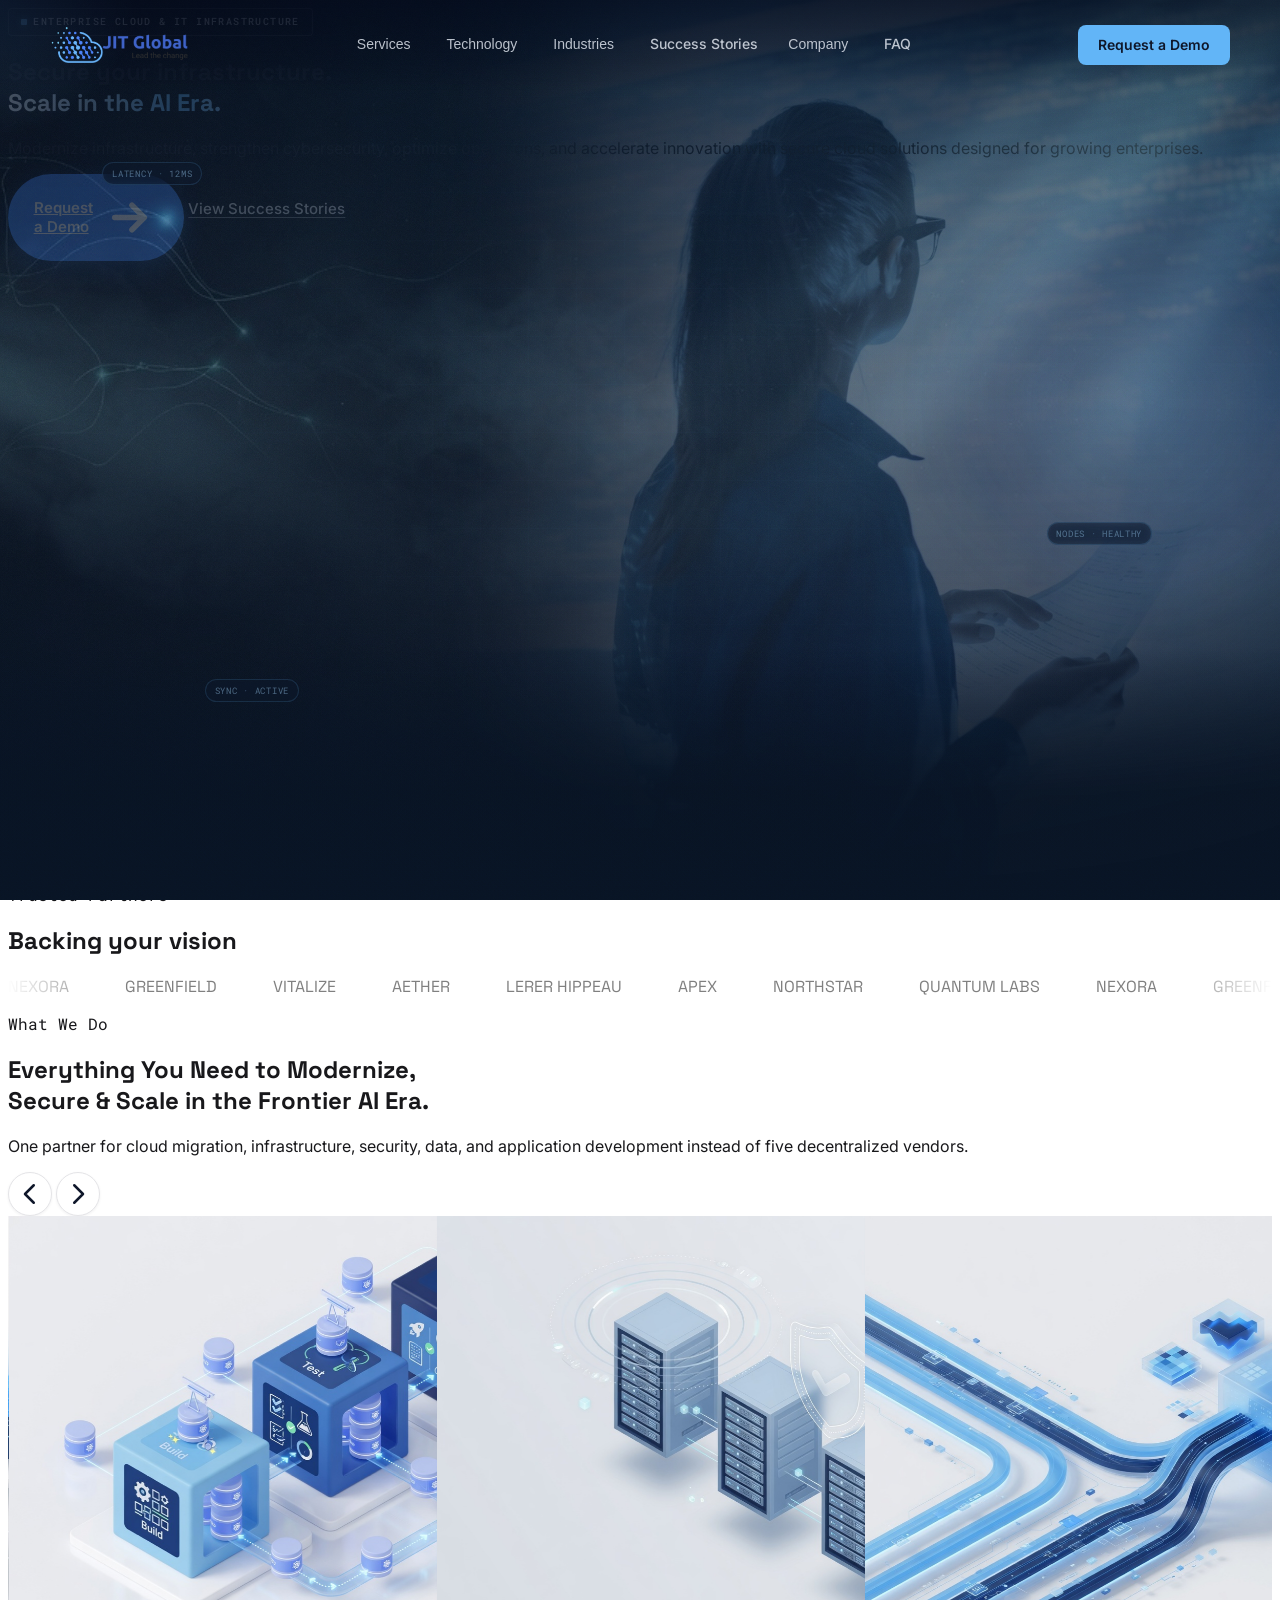
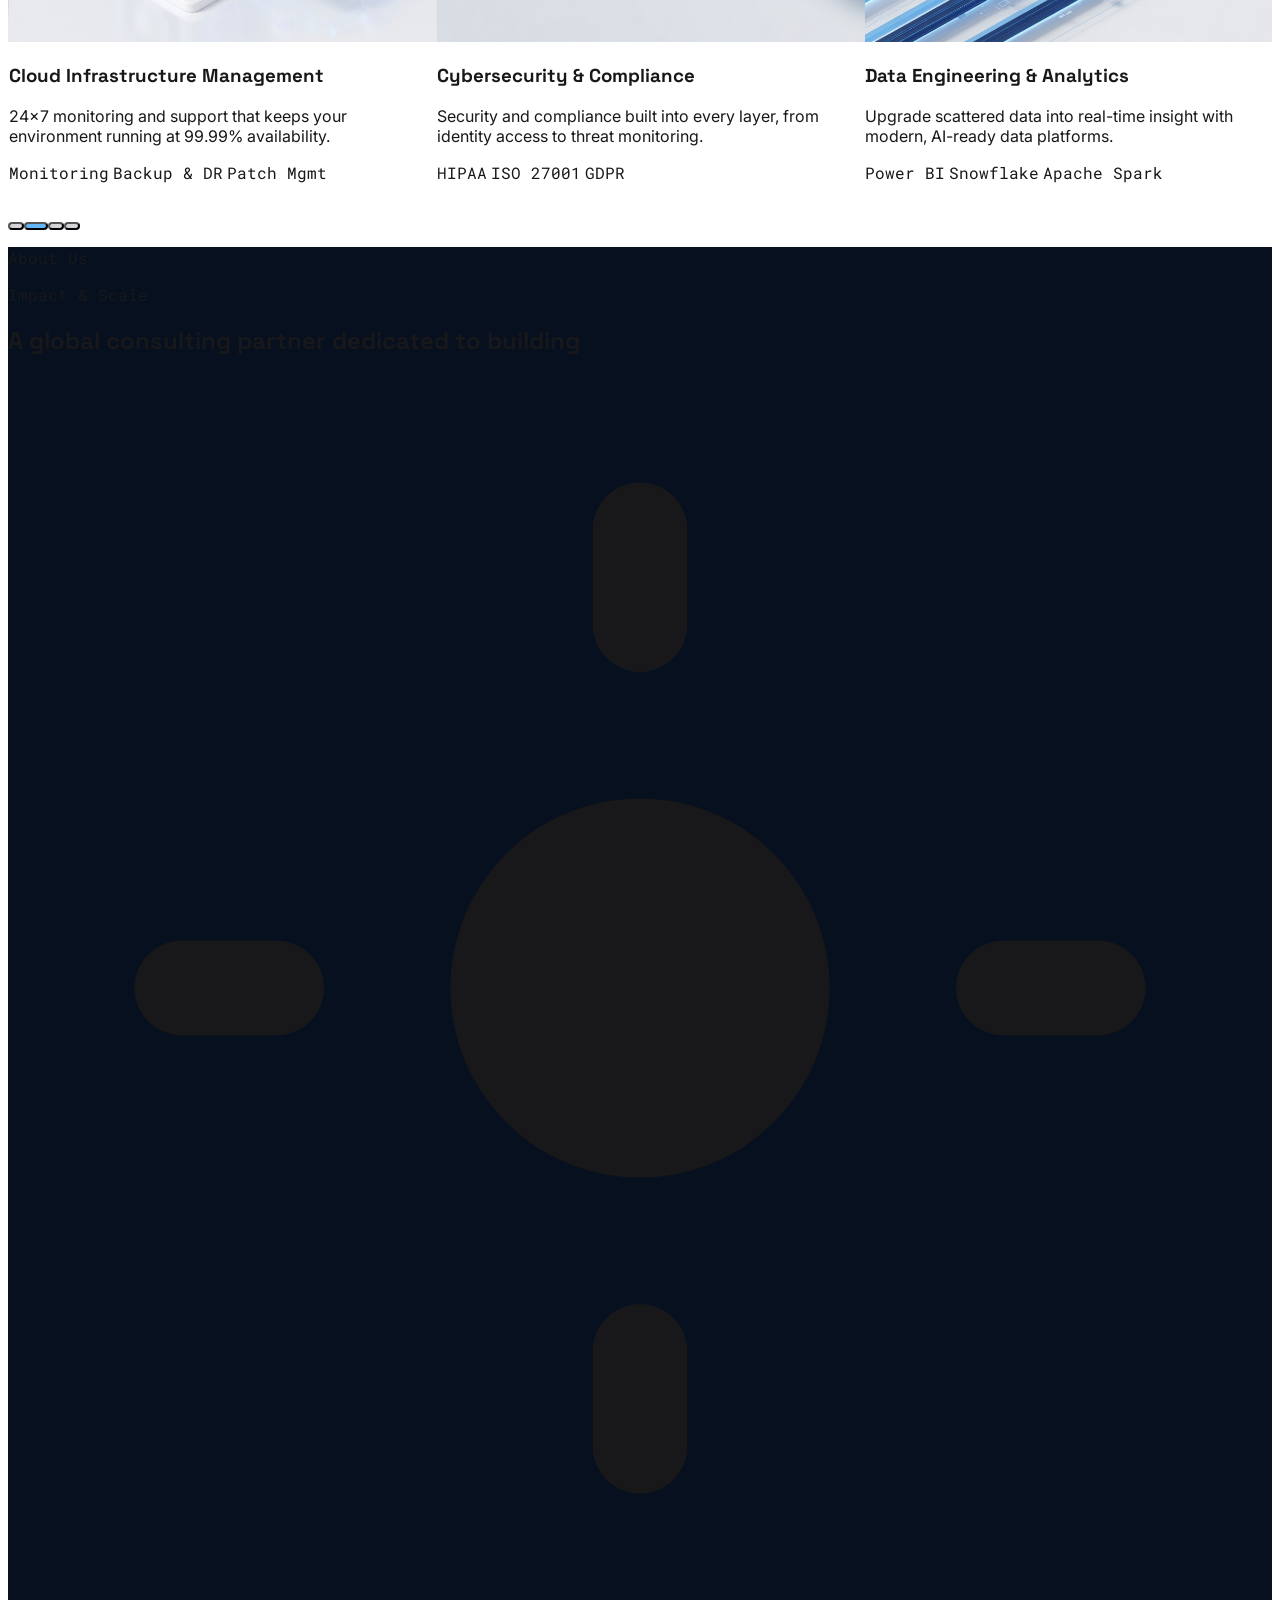
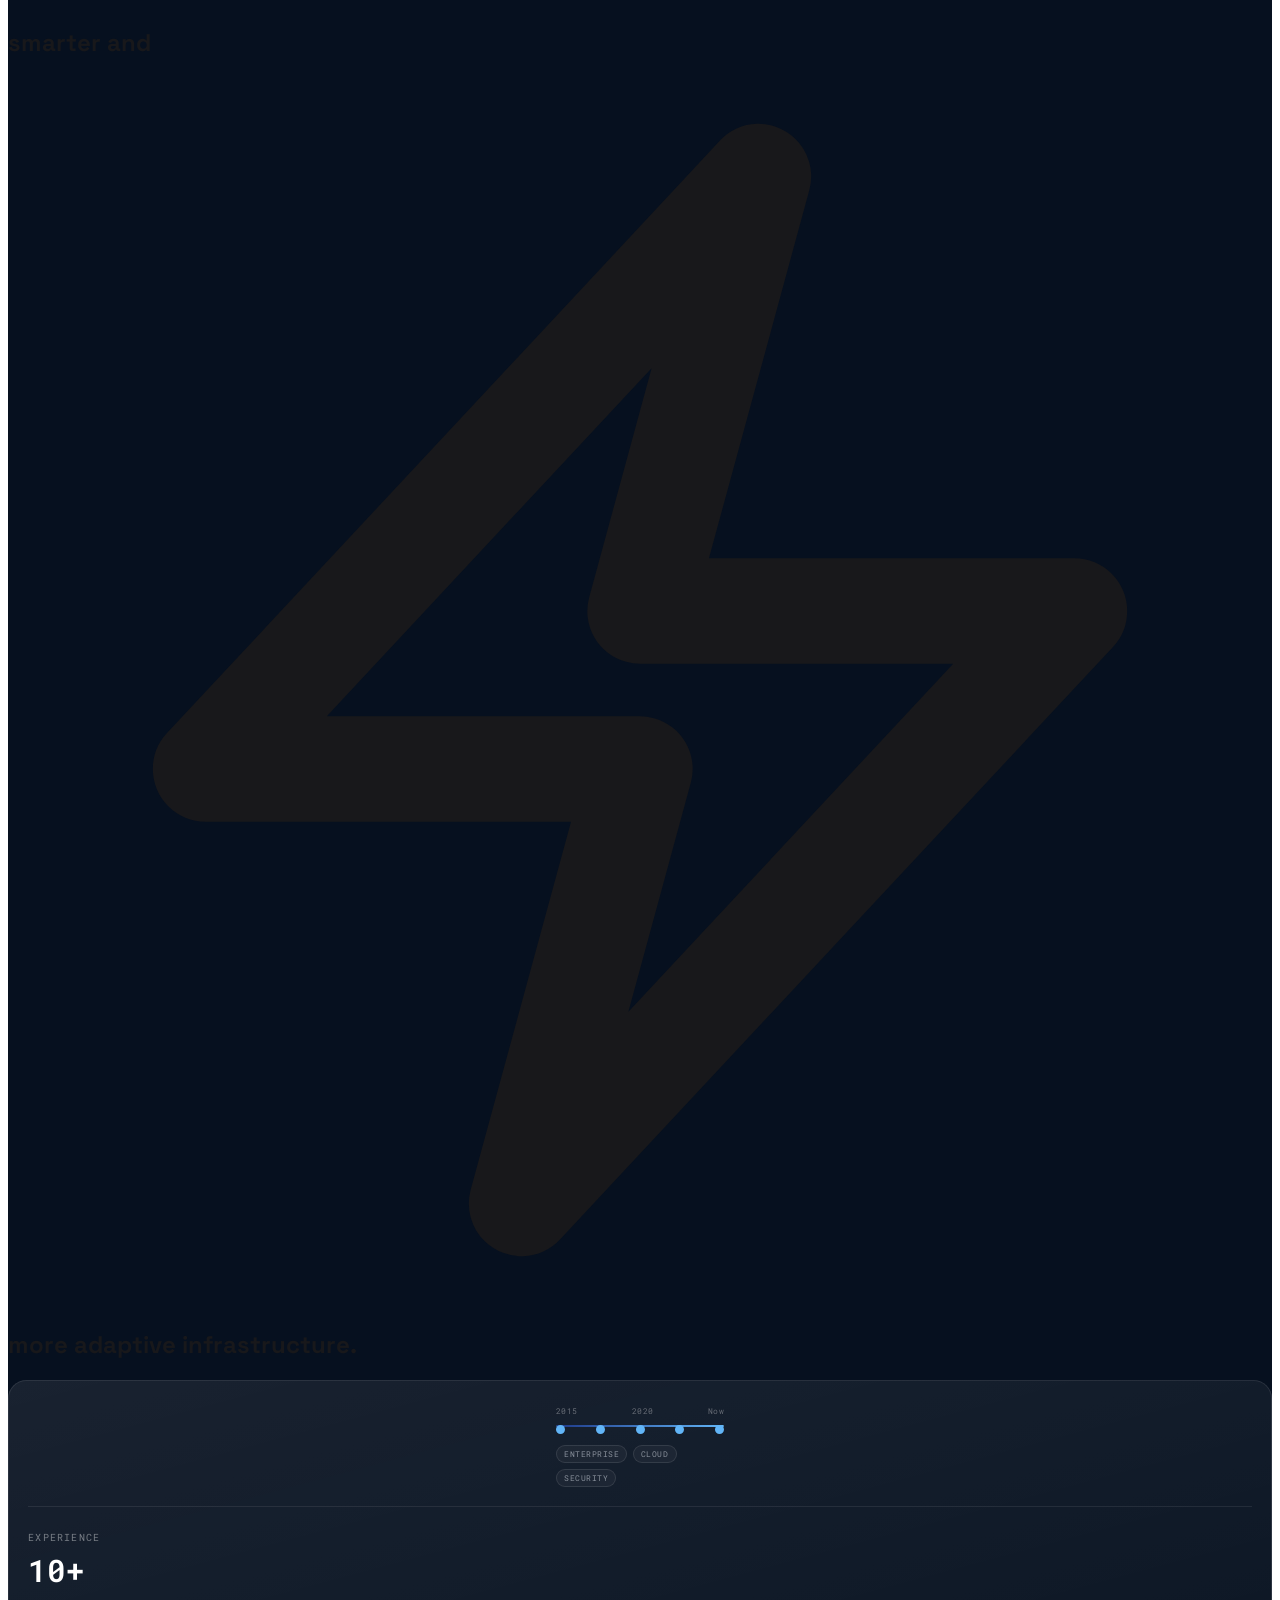
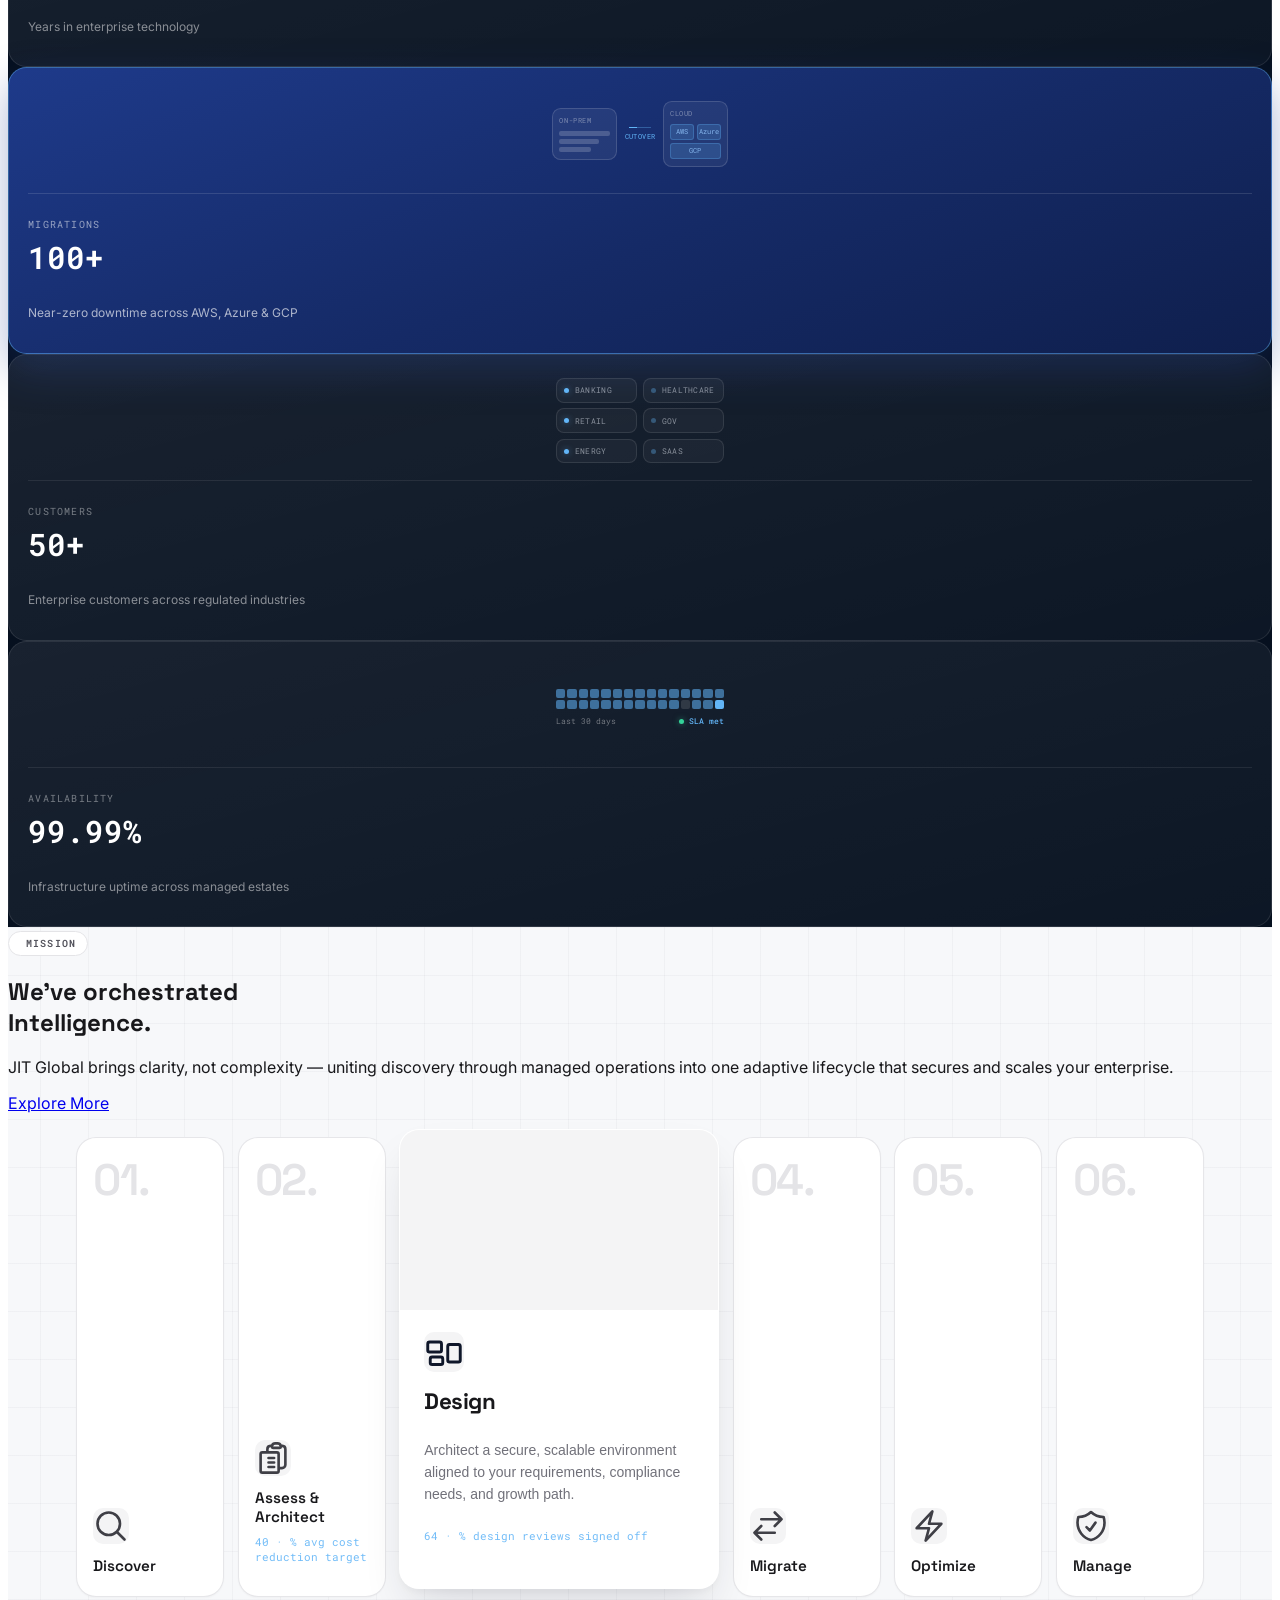
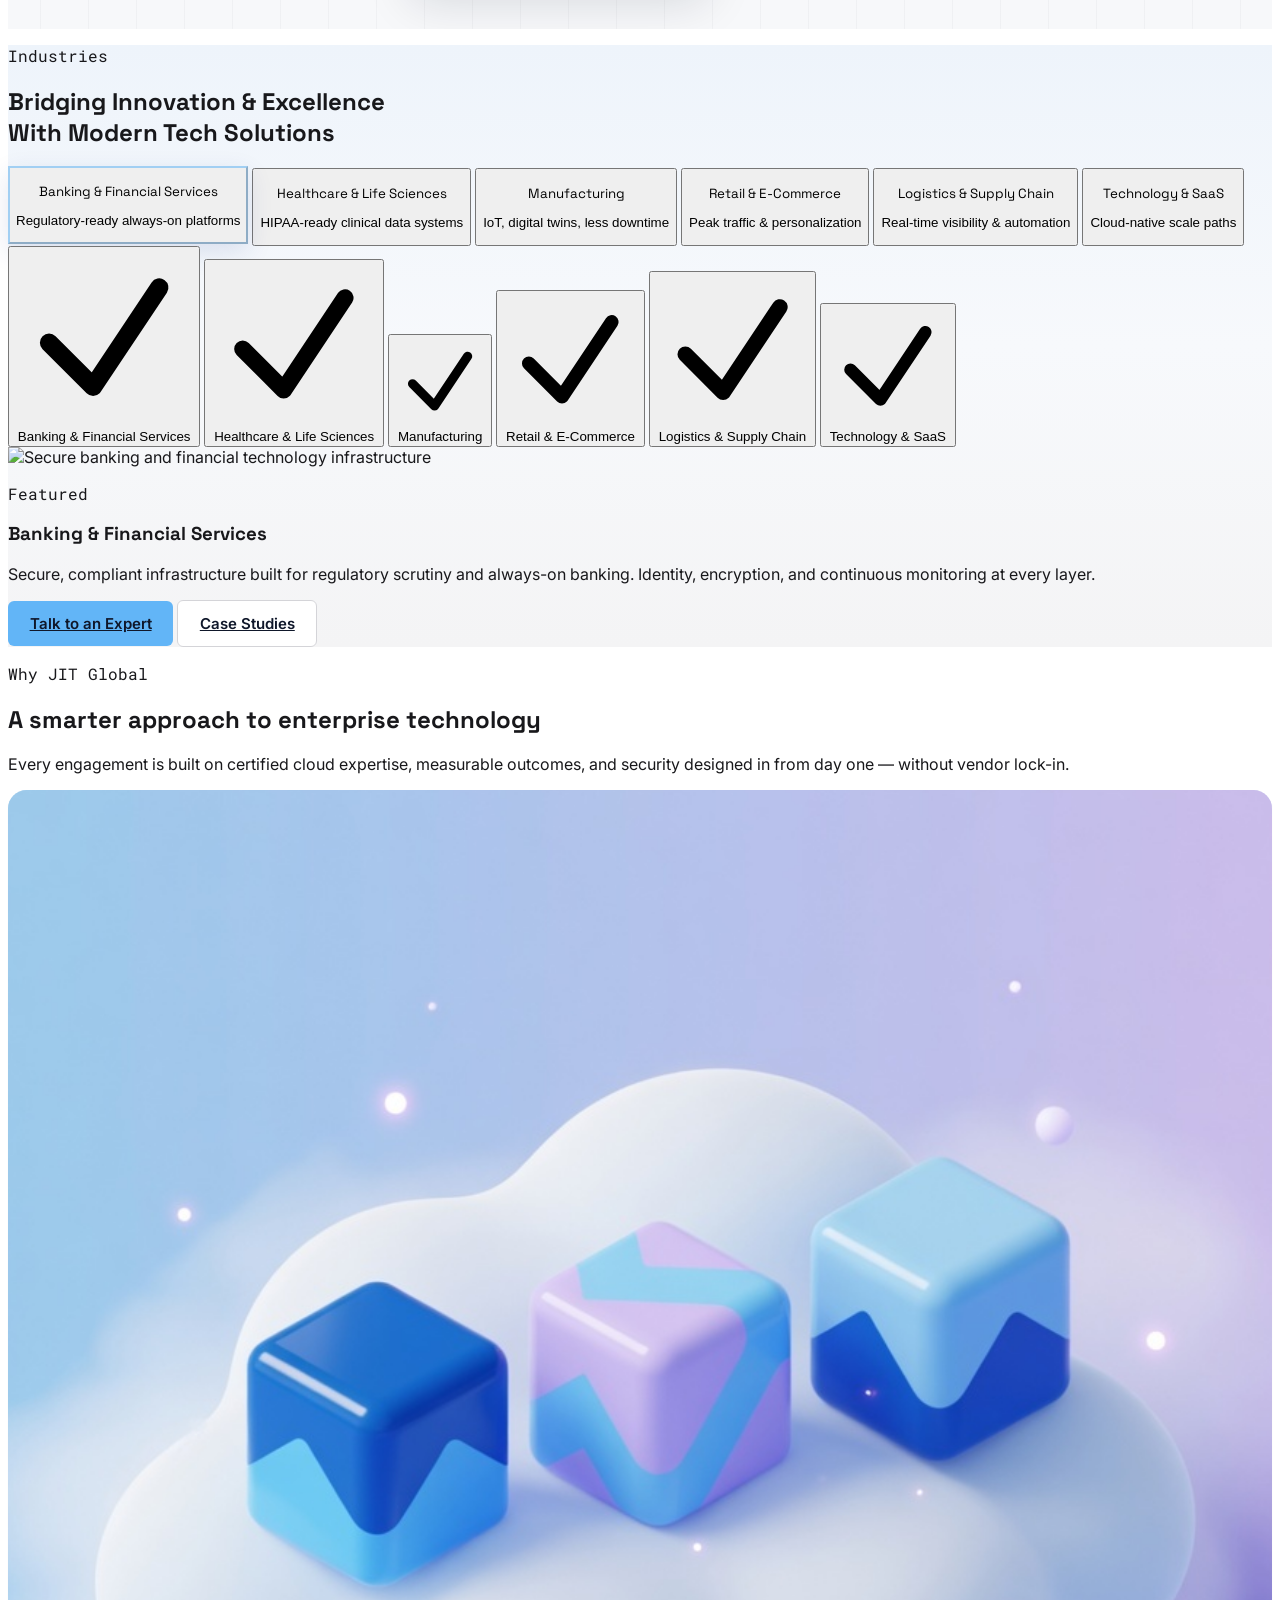
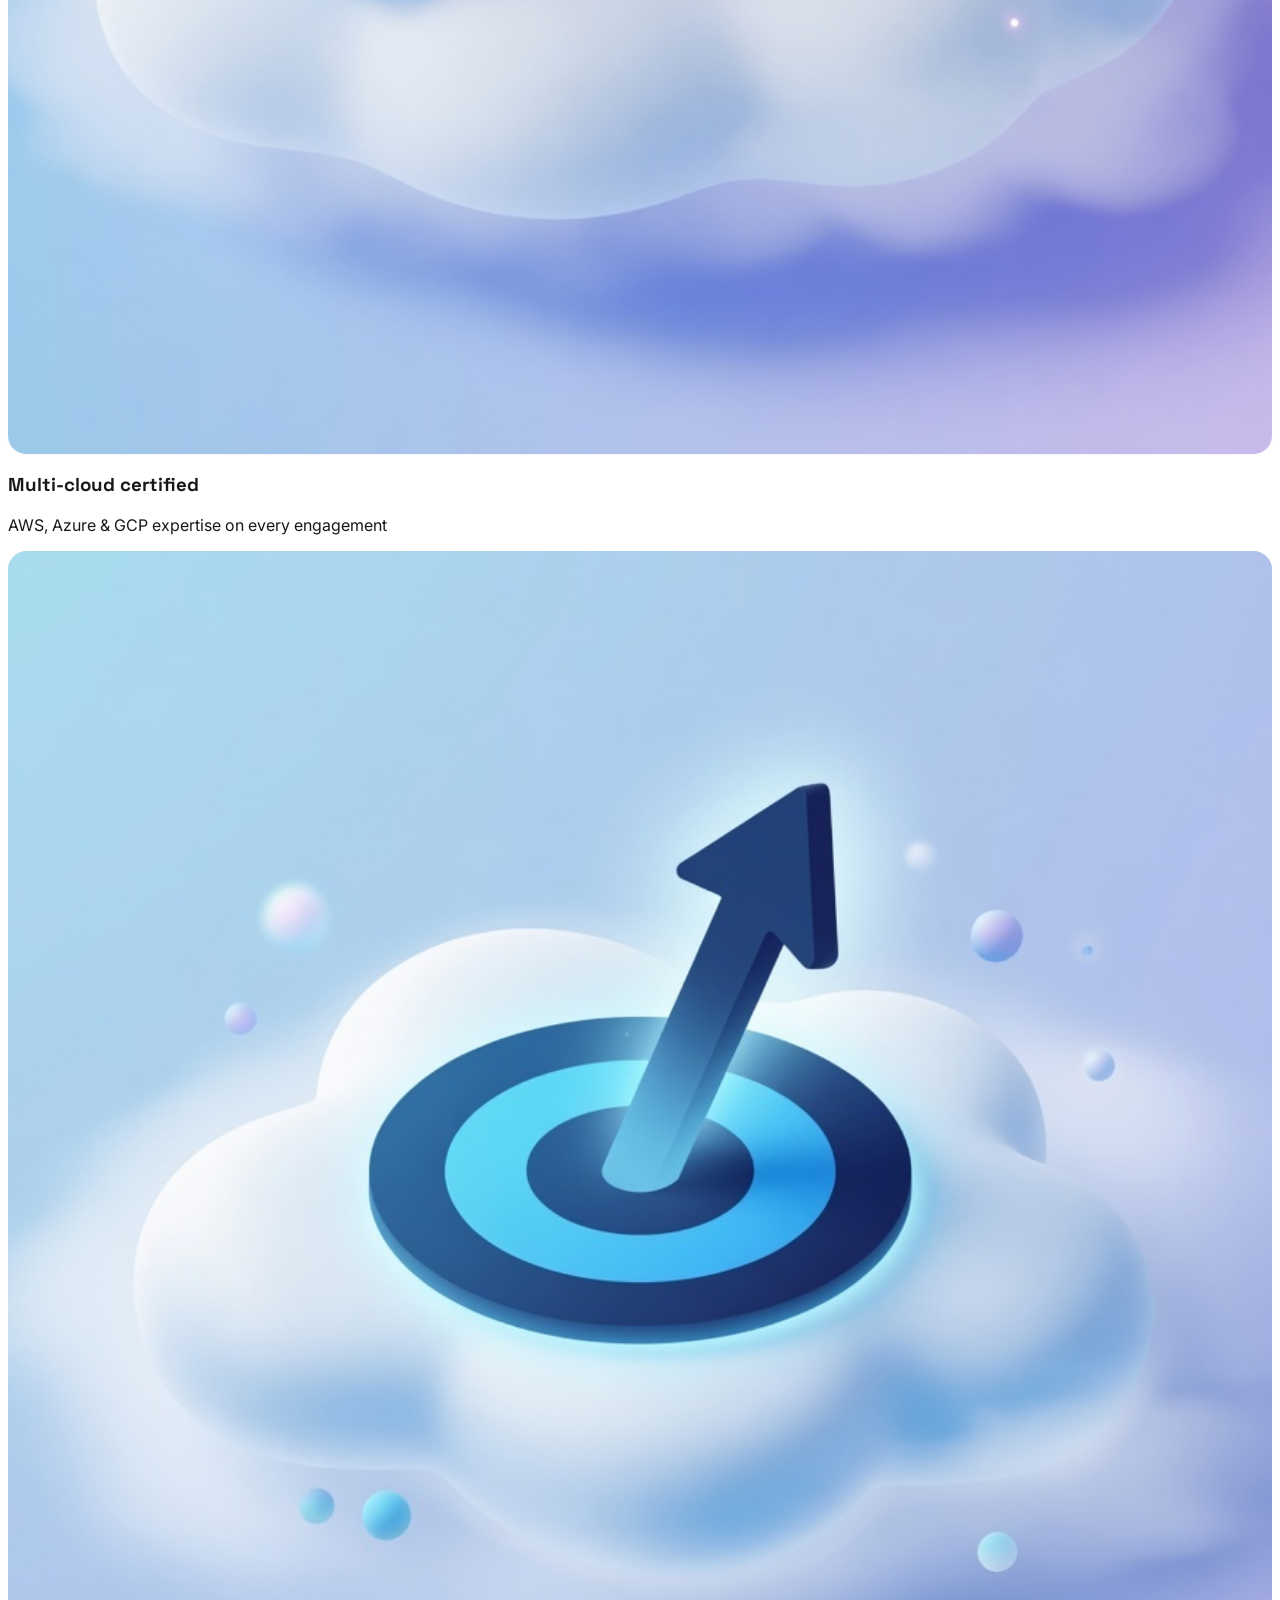
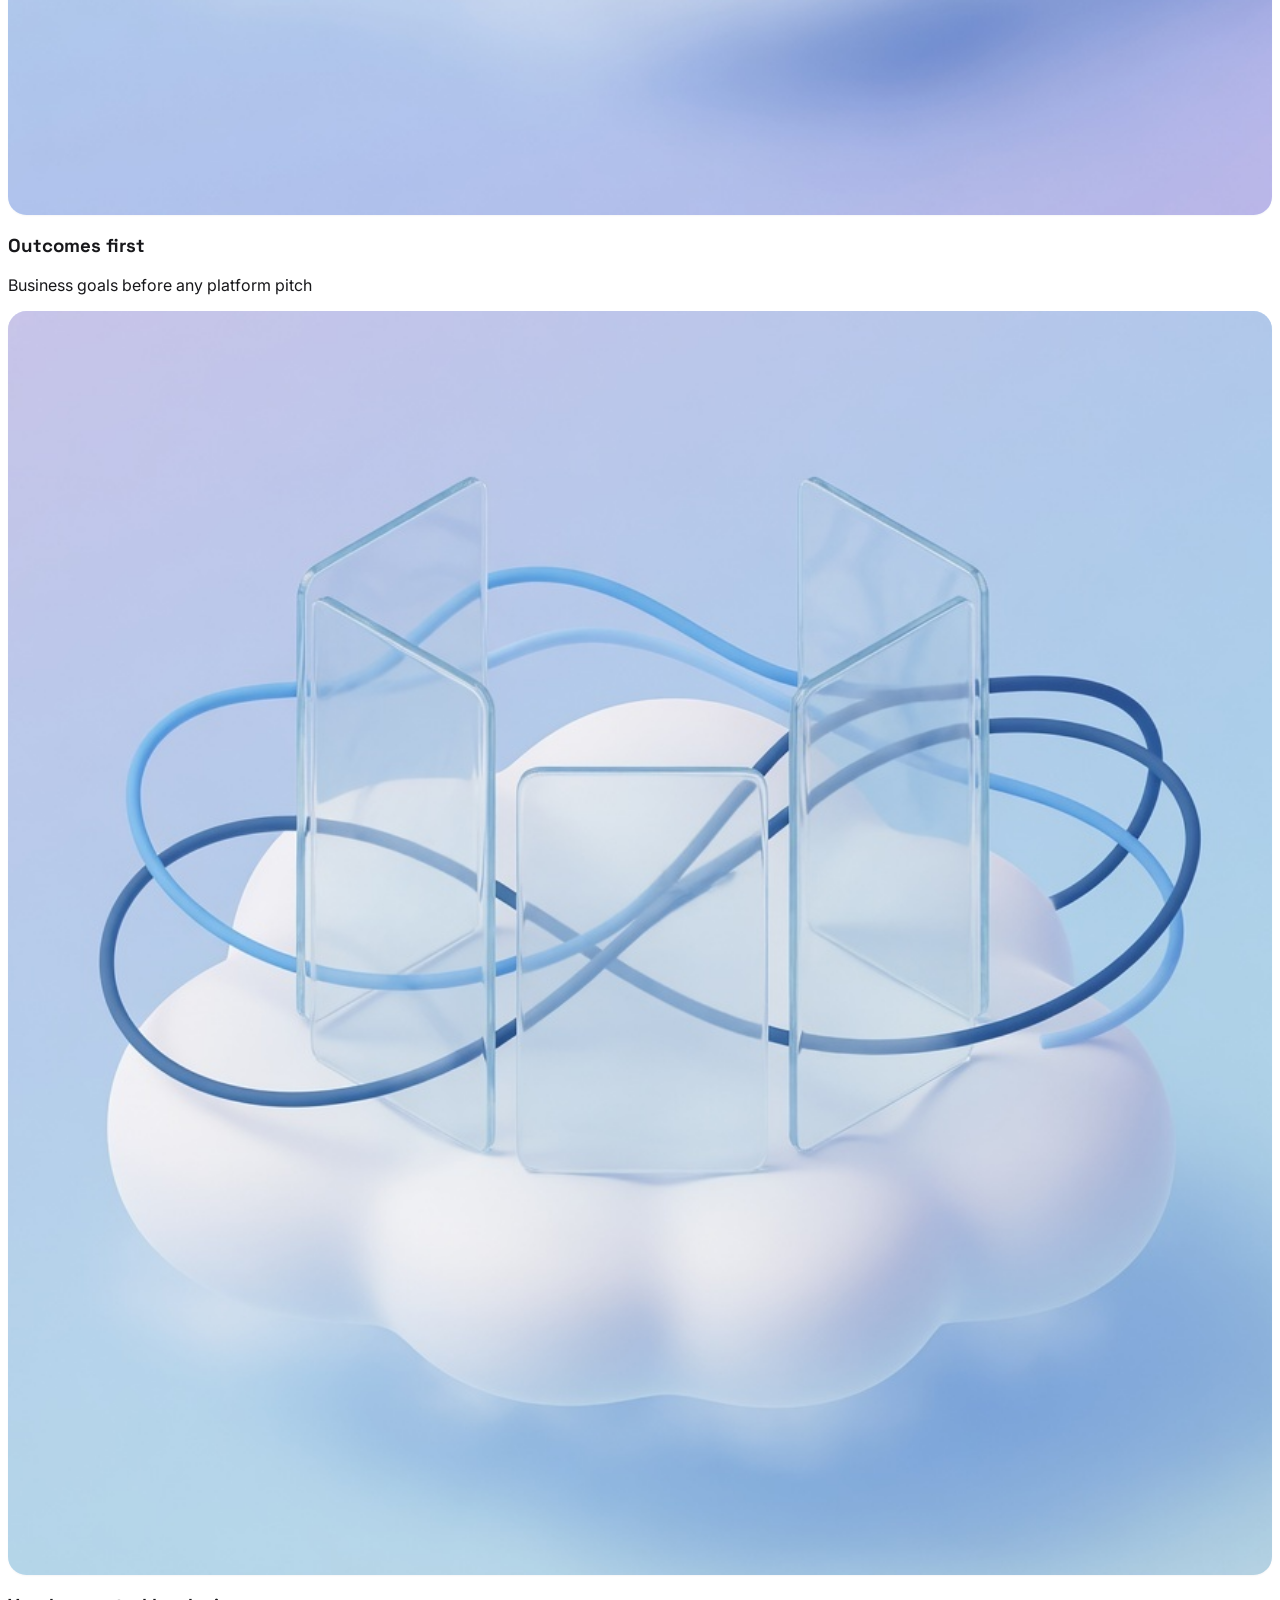
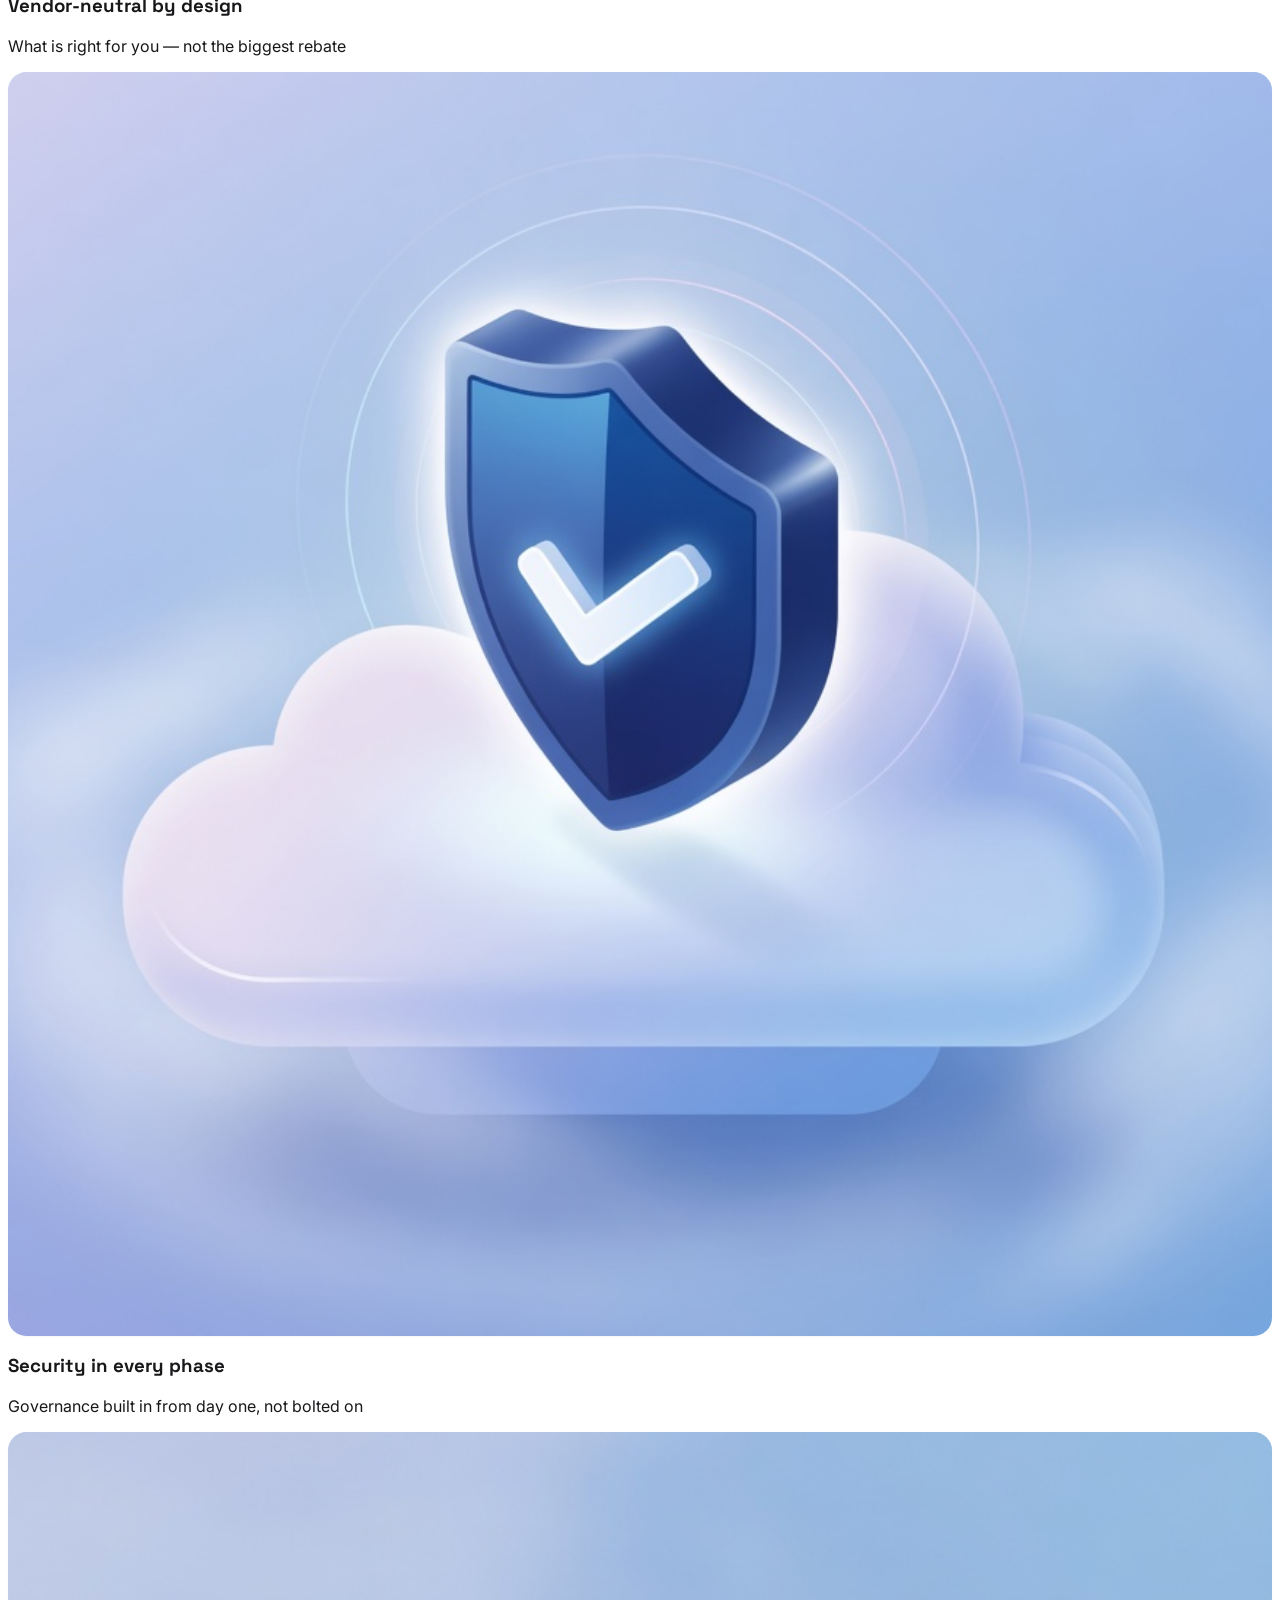
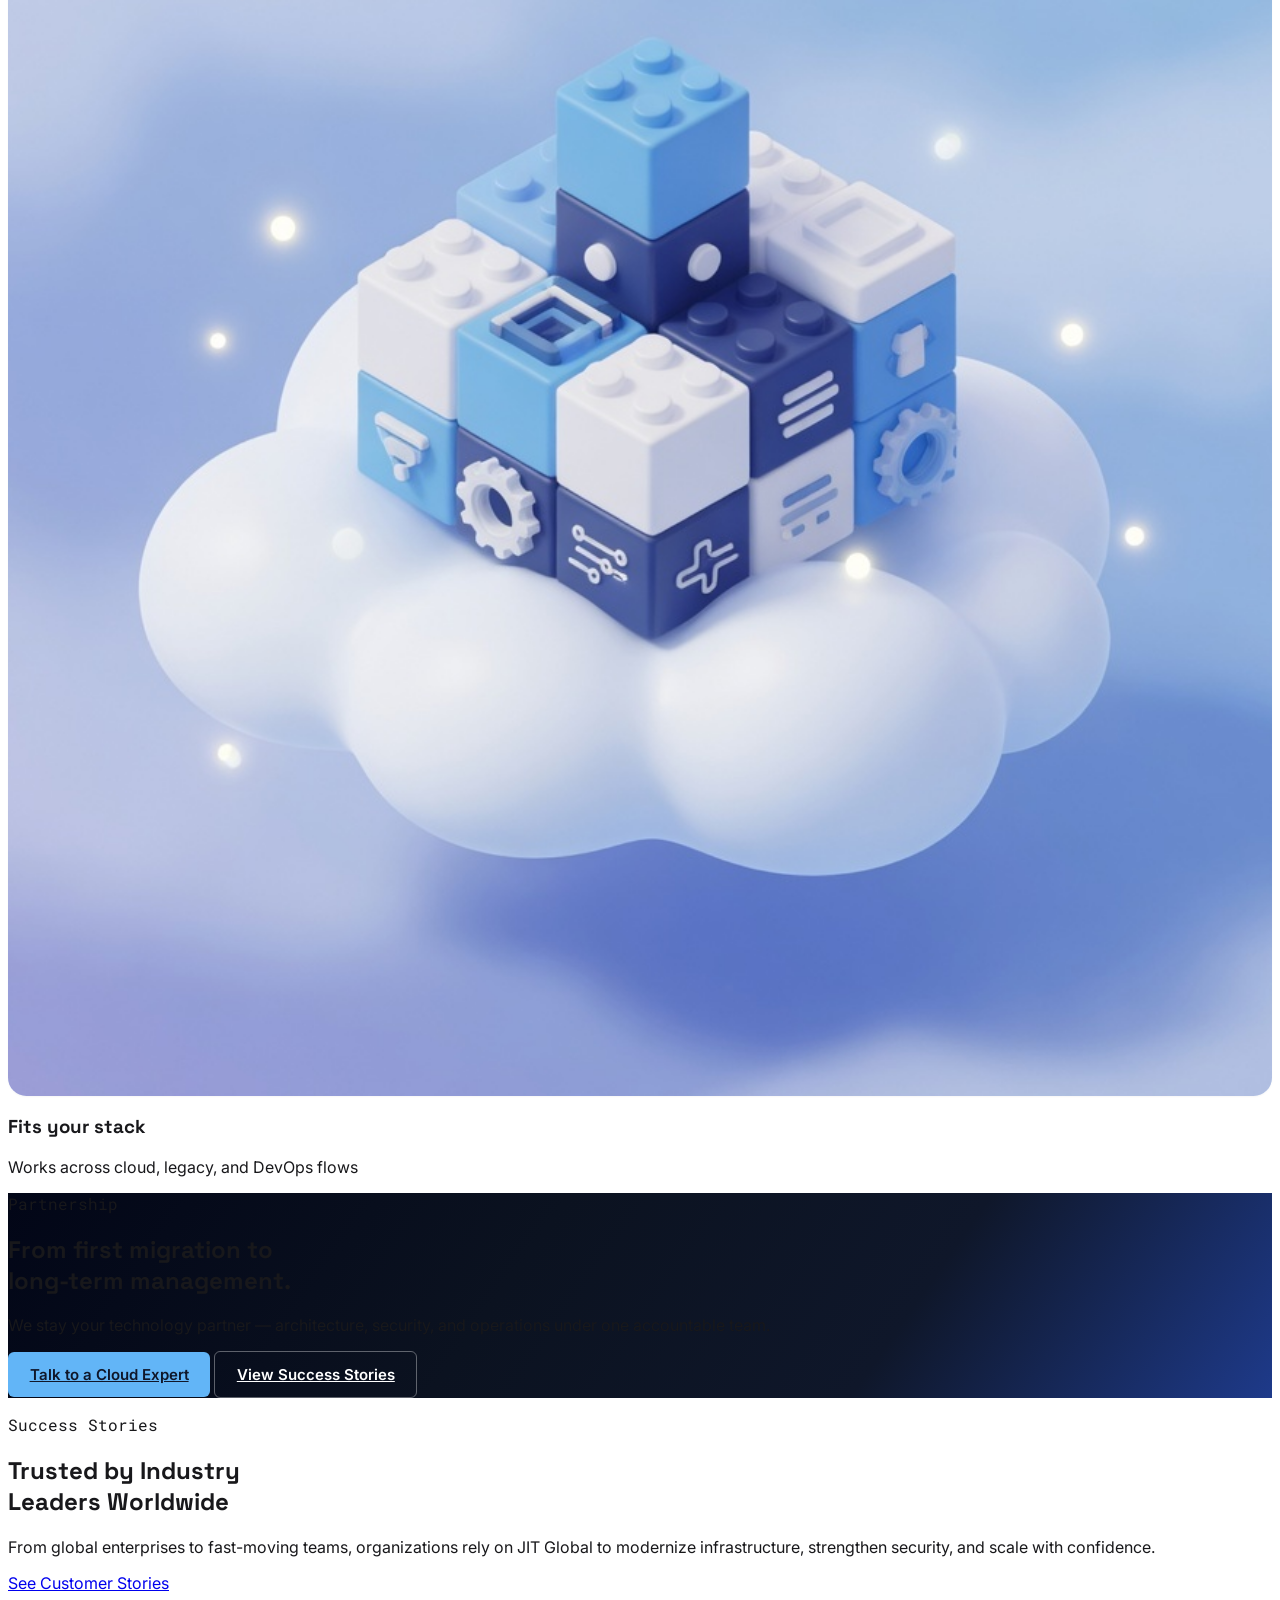
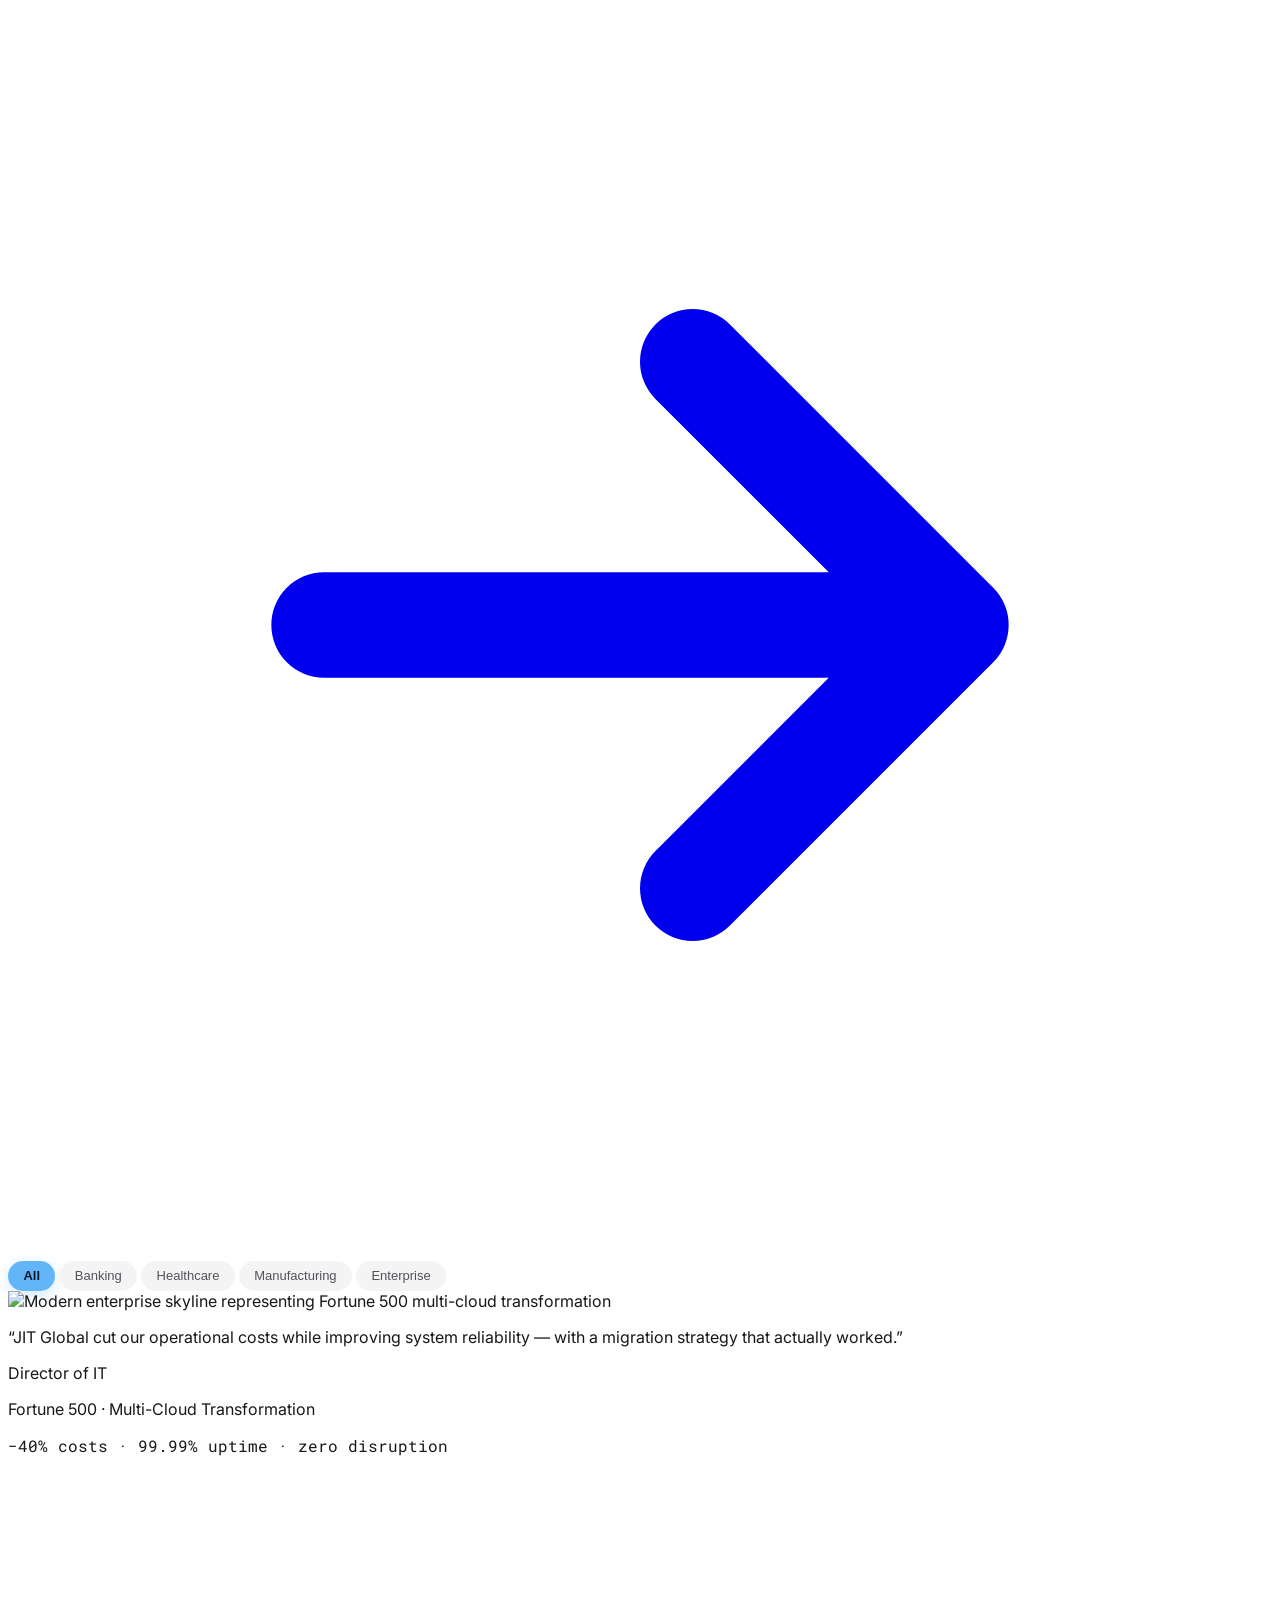
==== index.html @ 8e8cd376 "\ Remove remaining mega-panel gap CSS\" ====
<!DOCTYPE html>
<!-- JIT Global — single-file build. Local images inlined as data URIs. Tailwind CDN + Google Fonts require network. Generated 2026-08-24 11:51 -->

<html lang="en" class="scroll-smooth">
<head>
  <meta charset="UTF-8" />
  <meta name="viewport" content="width=device-width, initial-scale=1.0" />
  <meta name="description" content="JIT Global — Secure cloud transformation and enterprise IT infrastructure for organizations that can't afford downtime." />
  <title>JIT Global | Enterprise Cloud & IT Infrastructure</title>

  <link rel="preconnect" href="https://fonts.googleapis.com" />
  <link rel="preconnect" href="https://fonts.gstatic.com" crossorigin />
  <link href="https://fonts.googleapis.com/css2?family=Inter:wght@400;500;600;700&family=Roboto+Mono:wght@400;500;600&family=Space+Grotesk:wght@500;600;700&display=swap" rel="stylesheet" />

  <script src="https://cdn.tailwindcss.com"></script>
  <script>
    tailwind.config = {
      theme: {
        extend: {
          colors: {
            accent: { DEFAULT: '#62B5F7', hover: '#4AA3E8', soft: '#E8F4FD' },
            cloud: { deep: '#1E3A8A', dark: '#0F172A', navy: '#0B1220' },
            gray: {
              50: '#F4F4F5', 100: '#E4E4E7', 200: '#D4D4D8', 300: '#A1A1AA',
              400: '#71717A', 500: '#52525B', 600: '#3F3F46', 700: '#27272A',
              800: '#18181B', 900: '#09090B',
            },
          },
          fontFamily: {
            display: ['"Space Grotesk"', 'system-ui', 'sans-serif'],
            sans: ['Inter', 'system-ui', 'sans-serif'],
            mono: ['"Roboto Mono"', 'ui-monospace', 'monospace'],
          },
          borderRadius: { btn: '6px', card: '16px', xl2: '20px' },
          boxShadow: {
            card: '0 1px 2px rgba(15,23,42,0.04), 0 12px 32px rgba(15,23,42,0.06)',
            'card-hover': '0 8px 28px rgba(15,23,42,0.12)',
            glow: '0 0 0 1px rgba(98,181,247,0.4), 0 10px 40px rgba(98,181,247,0.25)',
            soft: '0 20px 50px -20px rgba(15,23,42,0.25)',
          },
          maxWidth: { container: '1180px' },
        },
      },
    };
  </script>

  <style>
    body {
      font-family: Inter, system-ui, sans-serif;
      color: #18181B;
      background: #fff;
      -webkit-font-smoothing: antialiased;
    }
    h1, h2, h3, h4, .font-display { font-family: "Space Grotesk", system-ui, sans-serif; }
    .eyebrow, .font-mono { font-family: "Roboto Mono", ui-monospace, monospace; }

    /* Full-width glass navbar — logo direct, no circular plate */
    #navbar {
      position: fixed;
      inset-inline: 0;
      top: 0;
      z-index: 50;
      pointer-events: none;
      background: transparent;
      border: 0;
      padding: 0;
      transition: background 0.3s ease, border-color 0.3s ease, box-shadow 0.3s ease;
    }
    #navbar.nav-scrolled {
      background: rgba(15, 23, 42, 0.88);
      backdrop-filter: blur(16px) saturate(160%);
      -webkit-backdrop-filter: blur(16px) saturate(160%);
      border-bottom: 1px solid rgba(98, 181, 247, 0.16);
      box-shadow: 0 8px 32px rgba(2, 6, 23, 0.35);
    }
    #navbar.nav-top:not(.nav-scrolled) {
      background: linear-gradient(180deg, rgba(2, 6, 23, 0.55) 0%, rgba(2, 6, 23, 0.2) 70%, transparent 100%);
    }
    #navbar .nav-shell {
      pointer-events: auto;
      max-width: 1180px;
      margin: 0 auto;
      padding: 0.55rem 1.25rem;
      display: flex;
      align-items: center;
      justify-content: space-between;
      gap: 1rem;
      position: relative;
      height: 4.5rem;
      min-height: 4.5rem;
    }
    #navbar .nav-brand {
      display: inline-flex;
      align-items: center;
      flex-shrink: 0;
      text-decoration: none;
      line-height: 0;
      background: none;
      border: 0;
      border-radius: 0;
      box-shadow: none;
      width: auto;
      height: auto;
      padding: 0;
      position: relative;
      z-index: 2;
      transition: opacity 0.2s ease, transform 0.2s ease, filter 0.2s ease;
    }
    #navbar .nav-brand:hover {
      opacity: 1;
      transform: scale(1.04);
      filter: brightness(1.12);
    }
    #navbar .nav-brand:focus-visible {
      outline: 2px solid #62B5F7;
      outline-offset: 4px;
      border-radius: 8px;
    }
    #navbar .nav-brand img {
      height: 8rem;
      width: auto;
      max-width: 8.75rem;
      object-fit: contain;
      display: block;
      border-radius: 0;
      background: transparent;
      box-shadow: none;
      margin-top: -1.55rem;
      margin-bottom: -1.55rem;
      filter: none;
    }
    @media (max-width: 640px) {
      #navbar .nav-shell { height: 4.15rem; min-height: 4.15rem; padding: 0.4rem 1rem; }
      #navbar .nav-brand img {
        height: 6.5rem;
        max-width: 7.25rem;
        margin-top: -1.05rem;
        margin-bottom: -1.05rem;
      }
    }
    #navbar .nav-center {
      display: none;
      flex: 1;
      justify-content: center;
      min-width: 0;
    }
    #navbar .nav-links {
      display: inline-flex;
      align-items: center;
      gap: 0.1rem;
    }
    #navbar .nav-link {
      display: inline-flex;
      align-items: center;
      gap: 0.35rem;
      height: auto;
      padding: 0.55rem 0.9rem;
      font-size: 0.875rem;
      font-weight: 500;
      line-height: 1.2;
      color: rgba(226, 232, 240, 0.82);
      border-radius: 0.5rem;
      white-space: nowrap;
      transition: color 0.2s, background 0.2s;
      background: transparent;
      border: 0;
      cursor: pointer;
      text-decoration: none;
    }
    #navbar .nav-link:hover,
    #navbar .nav-link.nav-active,
    #navbar .nav-item.is-open > .nav-link {
      color: #fff;
      background: rgba(255,255,255,0.08);
    }
    #navbar .nav-actions {
      display: flex;
      align-items: center;
      gap: 0.4rem;
      flex-shrink: 0;
    }
    #navbar .nav-cta {
      display: none;
      align-items: center;
      justify-content: center;
      height: 2.5rem;
      padding: 0 1.25rem;
      border-radius: 0.5rem;
      background: #62B5F7;
      color: #0F172A;
      font-size: 0.875rem;
      font-weight: 600;
      text-decoration: none;
      transition: background 0.2s, transform 0.15s;
      white-space: nowrap;
    }
    #navbar .nav-cta:hover { background: #4AA3E8; }
    #navbar .nav-mobile-toggle {
      display: inline-flex;
      align-items: center;
      justify-content: center;
      width: 2.5rem;
      height: 2.5rem;
      border-radius: 0.5rem;
      color: #fff;
      background: rgba(255,255,255,0.06);
      border: 1px solid rgba(255,255,255,0.1);
      cursor: pointer;
    }
    #navbar .nav-mobile-toggle:hover { background: rgba(255,255,255,0.12); }
    @media (min-width: 768px) {
      #navbar .nav-cta { display: inline-flex; }
    }
    @media (min-width: 1024px) {
      #navbar .nav-center { display: flex; }
      #navbar .nav-mobile-toggle { display: none; }
      #navbar .nav-shell { padding: 0.55rem 1.5rem; height: 4.5rem; min-height: 4.5rem; }
    }

    a:focus-visible, button:focus-visible, input:focus-visible, summary:focus-visible {
      outline: 2px solid #62B5F7;
      outline-offset: 2px;
    }

    .btn {
      display: inline-flex; align-items: center; justify-content: center; gap: 0.5rem;
      font-weight: 600; font-size: 0.9375rem; border-radius: 6px;
      padding: 0.8rem 1.35rem; transition: all 0.2s ease; white-space: nowrap;
    }
    .btn:active { transform: scale(0.98); }
    .btn-primary { background: #62B5F7; color: #0F172A; }
    .btn-primary:hover { background: #4AA3E8; }
    .btn-ghost {
      background: transparent; color: #fff;
      border: 1px solid rgba(255,255,255,0.35);
    }
    .btn-ghost:hover { border-color: #fff; background: rgba(255,255,255,0.06); }
    .btn-pill {
      border-radius: 9999px; padding: 0.55rem 1.15rem; font-size: 0.8125rem;
      background: #62B5F7; color: #0F172A; font-weight: 600;
    }
    .btn-pill:hover { background: #4AA3E8; }
    .btn-pill-lg {
      border-radius: 9999px;
      padding: 0.9rem 1.6rem;
      font-size: 0.9375rem;
      font-weight: 600;
      background: #3B82F6;
      color: #fff;
      display: inline-flex;
      align-items: center;
      gap: 0.45rem;
      transition: background 0.2s ease, transform 0.15s ease;
      box-shadow: 0 8px 28px rgba(59, 130, 246, 0.35);
    }
    .btn-pill-lg:hover { background: #2563EB; }
    .btn-pill-lg:active { transform: scale(0.98); }
    .btn-text-link {
      color: rgba(255,255,255,0.85);
      font-size: 0.9375rem;
      font-weight: 500;
      text-decoration: underline;
      text-underline-offset: 4px;
      text-decoration-thickness: 1px;
      text-decoration-color: rgba(255,255,255,0.45);
      transition: color 0.2s, text-decoration-color 0.2s;
    }
    .btn-text-link:hover {
      color: #62B5F7;
      text-decoration-color: #62B5F7;
    }
    .btn-outline {
      background: #fff; color: #0F172A; border: 1px solid #D4D4D8;
    }
    .btn-outline:hover { border-color: #62B5F7; color: #1E3A8A; }

    /* Hero — attached code-wall / engineer scene, copy left · visual right */
    .hero-cinematic {
      background-color: #000000;
      min-height: min(100vh, 860px);
      min-height: min(100dvh, 860px);
    }
    .hero-cinematic .hero-photo {
      position: absolute;
      inset: 0;
      background-color: #000;
      background-image:
        /* Left copy zone: solid black → transparent so subject stays visible on right */
        linear-gradient(
          90deg,
          #000000 0%,
          #000000 22%,
          rgba(0, 0, 0, 0.82) 34%,
          rgba(0, 0, 0, 0.35) 48%,
          rgba(0, 0, 0, 0.08) 60%,
          transparent 72%
        ),
        /* Soft top fade under sticky nav */
        linear-gradient(
          180deg,
          rgba(0, 0, 0, 0.45) 0%,
          transparent 22%,
          transparent 78%,
          rgba(0, 0, 0, 0.25) 100%
        ),
        url('[data-uri]');
      background-size: cover, cover, cover;
      /* Anchor subject + glowing screen on the right half */
      background-position: center, center, right center;
      background-repeat: no-repeat;
    }
    .hero-cinematic .hero-glass {
      position: absolute;
      inset: 0;
      pointer-events: none;
      /* Soft blue bloom from the screen light (right side) */
      background:
        radial-gradient(ellipse 50% 70% at 78% 45%, rgba(98, 181, 247, 0.12) 0%, transparent 55%),
        radial-gradient(ellipse 30% 40% at 90% 30%, rgba(255, 255, 255, 0.06) 0%, transparent 50%);
    }
    .hero-cinematic .hero-badge {
      display: inline-flex;
      align-items: center;
      gap: 0.4rem;
      border: 1px solid rgba(255, 255, 255, 0.18);
      background: rgba(0, 0, 0, 0.4);
      backdrop-filter: blur(8px);
      -webkit-backdrop-filter: blur(8px);
      border-radius: 4px;
      padding: 0.4rem 0.75rem;
      font-family: "Roboto Mono", ui-monospace, monospace;
      font-size: 10px;
      font-weight: 500;
      letter-spacing: 0.14em;
      text-transform: uppercase;
      color: rgba(255, 255, 255, 0.85);
    }
    .hero-cinematic .hero-badge::before {
      content: '';
      width: 6px;
      height: 6px;
      border-radius: 1px;
      background: #62B5F7;
      box-shadow: 0 0 8px rgba(98, 181, 247, 0.7);
    }
    @media (max-width: 1023px) {
      .hero-cinematic {
        min-height: auto;
      }
      .hero-cinematic .hero-photo {
        background-image:
          linear-gradient(
            180deg,
            rgba(0, 0, 0, 0.75) 0%,
            rgba(0, 0, 0, 0.55) 35%,
            rgba(0, 0, 0, 0.88) 100%
          ),
          linear-gradient(
            90deg,
            rgba(0, 0, 0, 0.7) 0%,
            rgba(0, 0, 0, 0.35) 50%,
            transparent 100%
          ),
          url('[data-uri]');
        background-size: cover, cover, cover;
        background-position: center, center, 70% center;
      }
    }
    @media (min-width: 1280px) {
      .hero-cinematic .hero-photo {
        /* Slightly more right bias on wide screens so figure stays framed */
        background-position: center, center, 85% center;
      }
    }

    .card-lift {
      transition: transform 0.28s ease, box-shadow 0.28s ease;
    }
    .card-lift:hover {
      transform: translateY(-5px);
      box-shadow: 0 8px 28px rgba(15,23,42,0.12);
    }

    /* Process section — reference focus-card UX */
    .process-section {
      background-color: #F7F8FA;
      background-image:
        linear-gradient(rgba(15, 23, 42, 0.03) 1px, transparent 1px),
        linear-gradient(90deg, rgba(15, 23, 42, 0.03) 1px, transparent 1px);
      background-size: 48px 48px;
      background-position: center top;
    }
    .process-mission {
      display: inline-flex;
      align-items: center;
      gap: 0.35rem;
      border-radius: 9999px;
      border: 1px solid #E4E4E7;
      background: #fff;
      padding: 0.3rem 0.7rem;
      font-size: 10px;
      font-weight: 600;
      letter-spacing: 0.12em;
      text-transform: uppercase;
      color: #52525B;
      font-family: "Roboto Mono", ui-monospace, monospace;
    }
    .process-rail {
      display: flex;
      align-items: stretch;
      gap: 0.85rem;
      overflow-x: auto;
      scroll-snap-type: x mandatory;
      scroll-behavior: smooth;
      padding: 1.5rem 0.25rem 2rem;
      -webkit-overflow-scrolling: touch;
      scrollbar-width: none;
    }
    .process-rail::-webkit-scrollbar { display: none; }
    .process-card {
      flex: 0 0 auto;
      width: 148px;
      min-height: 280px;
      border-radius: 20px;
      background: #fff;
      border: 1px solid rgba(228, 228, 231, 0.9);
      box-shadow: 0 1px 2px rgba(15, 23, 42, 0.03);
      padding: 1.25rem 1rem 1.35rem;
      display: flex;
      flex-direction: column;
      cursor: pointer;
      scroll-snap-align: center;
      transition: width 0.4s cubic-bezier(0.22, 1, 0.36, 1),
                  min-height 0.4s cubic-bezier(0.22, 1, 0.36, 1),
                  box-shadow 0.35s ease,
                  transform 0.35s ease,
                  border-color 0.25s ease;
      text-align: left;
      position: relative;
      overflow: hidden;
    }
    .process-card:hover:not(.is-active) {
      border-color: rgba(98, 181, 247, 0.45);
      transform: translateY(-3px);
      box-shadow: 0 10px 28px rgba(15, 23, 42, 0.07);
    }
    .process-card .pc-num {
      font-family: "Space Grotesk", system-ui, sans-serif;
      font-size: 2.75rem;
      font-weight: 600;
      line-height: 1;
      color: #E4E4E7;
      letter-spacing: -0.03em;
      transition: color 0.3s ease, opacity 0.3s ease;
    }
    .process-card .pc-icon {
      width: 2.25rem;
      height: 2.25rem;
      border-radius: 10px;
      display: flex;
      align-items: center;
      justify-content: center;
      background: #F4F4F5;
      color: #3F3F46;
      margin-top: auto;
      margin-bottom: 0.75rem;
      transition: background 0.3s, color 0.3s;
    }
    .process-card .pc-title {
      font-family: "Space Grotesk", system-ui, sans-serif;
      font-size: 0.95rem;
      font-weight: 600;
      color: #18181B;
      line-height: 1.25;
    }
    .process-card .pc-art,
    .process-card .pc-desc {
      display: none;
    }
    /* Active / featured card — expanded like reference */
    .process-card.is-active {
      width: min(320px, 82vw);
      min-height: 420px;
      padding: 0;
      border-color: transparent;
      box-shadow:
        0 4px 6px rgba(15, 23, 42, 0.03),
        0 24px 48px -12px rgba(15, 23, 42, 0.14);
      transform: translateY(-8px);
      cursor: default;
      z-index: 2;
    }
    .process-card.is-active .pc-num { display: none; }
    .process-card.is-active .pc-art {
      display: block;
      height: 168px;
      width: 100%;
      background: #F4F4F5;
      position: relative;
      overflow: hidden;
    }
    .process-card.is-active .pc-art img {
      position: absolute;
      inset: 0;
      width: 100%;
      height: 100%;
      object-fit: cover;
      object-position: center;
      opacity: 1;
      transform: none;
      display: block;
    }
    .process-card.is-active .pc-body {
      padding: 1.35rem 1.5rem 1.6rem;
      display: flex;
      flex-direction: column;
      flex: 1;
    }
    .process-card.is-active .pc-icon {
      margin-top: 0;
      margin-bottom: 1rem;
      background: #F4F4F5;
      color: #0F172A;
      width: 2.5rem;
      height: 2.5rem;
    }
    .process-card.is-active .pc-title {
      font-size: 1.45rem;
      font-weight: 700;
      letter-spacing: -0.02em;
      margin-bottom: 0.65rem;
    }
    .process-card.is-active .pc-desc {
      display: block;
      font-size: 0.875rem;
      line-height: 1.55;
      color: #71717A;
    }
    .process-card:not(.is-active) .pc-body {
      display: flex;
      flex-direction: column;
      flex: 1;
      height: 100%;
    }
    @media (min-width: 640px) {
      .process-card { width: 160px; min-height: 300px; }
      .process-card.is-active { width: 340px; min-height: 460px; }
      .process-card.is-active .pc-art { height: 180px; }
    }
    @media (min-width: 1024px) {
      .process-rail {
        justify-content: flex-start;
        padding-left: 0.25rem;
        padding-right: 0.25rem;
      }
      .process-card { width: 132px; min-height: 290px; }
      .process-card.is-active { width: 300px; min-height: 440px; }
      .process-card.is-active .pc-art { height: 170px; }
      .process-card.is-active .pc-title { font-size: 1.3rem; }
    }
    @media (min-width: 1280px) {
      .process-rail { justify-content: center; }
      .process-card { width: 148px; }
      .process-card.is-active { width: 320px; min-height: 460px; }
      .process-card.is-active .pc-art { height: 180px; }
      .process-card.is-active .pc-title { font-size: 1.4rem; }
    }
    @media (prefers-reduced-motion: reduce) {
      .process-card { transition: none; }
    }

    /* Tech stack — symmetric logo-only grid (dark) */
    .stack-section {
      background: #0a0a0b;
      position: relative;
      overflow: hidden;
    }
    .stack-section::before {
      content: '';
      position: absolute;
      inset: 0;
      pointer-events: none;
      background:
        radial-gradient(ellipse 55% 40% at 50% 0%, rgba(98, 181, 247, 0.06) 0%, transparent 55%);
    }
    .stack-grid {
      display: grid;
      /* 16 logos → even rows at every breakpoint */
      grid-template-columns: repeat(2, minmax(0, 1fr)); /* 8×2 */
      gap: 0.75rem;
      width: 100%;
      max-width: 52rem;
      margin-inline: auto;
    }
    @media (min-width: 640px) {
      .stack-grid {
        grid-template-columns: repeat(4, minmax(0, 1fr)); /* 4×4 */
        gap: 1rem;
      }
    }
    @media (min-width: 1024px) {
      .stack-grid {
        gap: 1.15rem;
      }
    }
    .stack-cell {
      background: rgba(255, 255, 255, 0.03);
      border: 1px solid rgba(255, 255, 255, 0.08);
      border-radius: 0.85rem;
      min-height: 6.25rem;
      display: flex;
      align-items: center;
      justify-content: center;
      position: relative;
      transition: background 0.25s ease, border-color 0.25s ease, transform 0.25s ease, box-shadow 0.25s ease;
    }
    @media (min-width: 768px) {
      .stack-cell { min-height: 7rem; }
    }
    .stack-cell:hover {
      background: rgba(255, 255, 255, 0.06);
      border-color: rgba(98, 181, 247, 0.28);
      transform: translateY(-3px);
      box-shadow: 0 12px 28px -12px rgba(0, 0, 0, 0.55);
    }
    .stack-logo-wrap {
      display: flex;
      flex-direction: column;
      align-items: center;
      justify-content: center;
      gap: 0.55rem;
      padding: 1rem 0.75rem;
      width: 100%;
    }
    .stack-logo-wrap svg {
      width: 2.35rem;
      height: 2.35rem;
      display: block;
      flex-shrink: 0;
    }
    @media (min-width: 768px) {
      .stack-logo-wrap svg { width: 2.65rem; height: 2.65rem; }
    }
    .stack-logo-wrap .stack-name {
      font-family: Inter, system-ui, sans-serif;
      font-size: 0.75rem;
      font-weight: 500;
      color: rgba(255, 255, 255, 0.5);
      letter-spacing: 0.01em;
      text-align: center;
      line-height: 1.2;
    }
    .stack-cell:hover .stack-name {
      color: rgba(255, 255, 255, 0.85);
    }

    /* Why JIT Global — reference equation/panel UX */
    /* Why JIT Global — feature row (reference UX, brand tones) */
    .why-feature-art {
      width: 100%;
      aspect-ratio: 1 / 1;
      border-radius: 1.15rem;
      display: block;
      margin-bottom: 1.1rem;
      overflow: hidden;
      background: #E8F4FD;
      transition: transform 0.3s ease, box-shadow 0.3s ease;
      box-shadow: 0 1px 2px rgba(15, 23, 42, 0.04);
    }
    .why-feature:hover .why-feature-art {
      transform: translateY(-3px);
      box-shadow: 0 12px 28px rgba(15, 23, 42, 0.1);
    }
    .why-feature-art img {
      width: 100%;
      height: 100%;
      object-fit: cover;
      object-position: center;
      display: block;
      /* Slight default zoom so the 3D subject is easier to recognize */
      transform: scale(1.18);
      transform-origin: center center;
      transition: transform 0.45s cubic-bezier(0.22, 1, 0.36, 1);
    }
    .why-feature:hover .why-feature-art img {
      transform: scale(1.26);
    }

    details.faq > summary { list-style: none; cursor: pointer; }
    details.faq > summary::-webkit-details-marker { display: none; }
    details.faq[open] .chev { transform: rotate(180deg); }
    .chev { transition: transform 0.2s ease; }

    /* Mobile drawer under full-width glass bar */
    #mobile-menu {
      pointer-events: auto;
      width: 100%;
      border-top: 1px solid rgba(255,255,255,0.08);
      background: rgba(11, 18, 32, 0.98);
      backdrop-filter: blur(16px);
      -webkit-backdrop-filter: blur(16px);
      max-height: 0;
      overflow: hidden;
      opacity: 0;
      transition: max-height 0.35s ease, opacity 0.25s ease;
    }
    #mobile-menu.open {
      max-height: min(70vh, 520px);
      opacity: 1;
    }
    #mobile-menu[hidden] {
      display: none !important;
    }
    #mobile-menu .mobile-link {
      display: block;
      border-radius: 0.75rem;
      padding: 0.65rem 0.85rem;
      font-size: 0.9375rem;
      font-weight: 500;
      color: rgba(226,232,240,0.9);
      text-decoration: none;
      transition: background 0.15s, color 0.15s;
    }
    #mobile-menu .mobile-link:hover {
      background: rgba(255,255,255,0.06);
      color: #fff;
    }
    #mobile-menu .mobile-section-label {
      padding: 0.5rem 0.85rem 0.25rem;
      font-family: "Roboto Mono", ui-monospace, monospace;
      font-size: 10px;
      letter-spacing: 0.12em;
      text-transform: uppercase;
      color: rgba(148,163,184,0.65);
    }
    #mobile-menu details.mobile-acc > summary {
      list-style: none;
      cursor: pointer;
      display: flex;
      align-items: center;
      justify-content: space-between;
      border-radius: 0.75rem;
      padding: 0.65rem 0.85rem;
      font-size: 0.9375rem;
      font-weight: 500;
      color: #fff;
    }
    #mobile-menu details.mobile-acc > summary::-webkit-details-marker { display: none; }
    #mobile-menu details.mobile-acc[open] > summary .nav-chev { transform: rotate(180deg); }
    #mobile-menu .mobile-acc-body {
      margin-left: 0.85rem;
      padding: 0.25rem 0 0.5rem 0.85rem;
      border-left: 1px solid rgba(255,255,255,0.1);
      display: flex;
      flex-direction: column;
      gap: 0.15rem;
    }

    .client-logo {
      opacity: 0.55; filter: grayscale(1);
      transition: opacity 0.2s, filter 0.2s;
      user-select: none;
    }
    .client-logo:hover { opacity: 1; filter: none; }

    /* Soft UI mock panels inside service cards */
    .mock-panel {
      background: linear-gradient(145deg, #f8fafc 0%, #eef2f7 100%);
      border: 1px solid #e4e4e7;
    }
    .svc-art img {
      transition: transform 0.45s cubic-bezier(0.22, 1, 0.36, 1);
    }
    .service-slide:hover .svc-art img {
      transform: scale(1.04);
    }

    /* Services carousel */
    .services-carousel-wrap {
      position: relative;
    }
    .services-track {
      display: flex;
      gap: 1.25rem;
      overflow-x: auto;
      scroll-snap-type: x mandatory;
      scroll-behavior: smooth;
      -webkit-overflow-scrolling: touch;
      padding-bottom: 0.5rem;
      scrollbar-width: none;
      -ms-overflow-style: none;
    }
    .services-track::-webkit-scrollbar { display: none; }
    .service-slide {
      flex: 0 0 calc(100% - 0.5rem);
      scroll-snap-align: start;
      min-width: 0;
    }
    @media (min-width: 640px) {
      .service-slide { flex: 0 0 calc(50% - 0.625rem); }
    }
    @media (min-width: 1024px) {
      .service-slide { flex: 0 0 calc((100% - 2.5rem) / 3); }
    }
    .carousel-btn {
      display: inline-flex;
      align-items: center;
      justify-content: center;
      width: 2.75rem;
      height: 2.75rem;
      border-radius: 9999px;
      border: 1px solid #E4E4E7;
      background: #fff;
      color: #0F172A;
      transition: background 0.2s, border-color 0.2s, color 0.2s, opacity 0.2s;
      box-shadow: 0 1px 3px rgba(15,23,42,0.06);
    }
    .carousel-btn:hover:not(:disabled) {
      border-color: #62B5F7;
      color: #1E3A8A;
      background: rgba(98,181,247,0.08);
    }
    .carousel-btn:disabled {
      opacity: 0.35;
      cursor: not-allowed;
    }
    .carousel-dot {
      width: 0.5rem;
      height: 0.5rem;
      border-radius: 9999px;
      background: #D4D4D8;
      transition: width 0.25s, background 0.25s;
    }
    .carousel-dot.active {
      width: 1.5rem;
      background: #62B5F7;
    }

    /* About metric cards — premium simple */
    #about .about-metric-card {
      isolation: isolate;
      backface-visibility: hidden;
      position: relative;
      overflow: hidden;
      border-radius: 1.15rem;
      border: 1px solid rgba(255,255,255,0.1);
      background: linear-gradient(165deg, rgba(255,255,255,0.08) 0%, rgba(255,255,255,0.03) 100%);
      padding: 1.25rem 1.2rem 1.15rem;
      min-height: 232px;
      display: flex;
      flex-direction: column;
      cursor: default;
      transition: border-color 0.35s ease, transform 0.35s cubic-bezier(0.22,1,0.36,1), box-shadow 0.35s ease, background 0.4s ease, opacity 0.75s ease, filter 0.75s ease;
    }
    /* Shared blue accent — auto-rotates via .is-active; any card also on hover */
    #about .about-metric-card.is-active,
    #about .about-metric-card.visible:hover {
      background: linear-gradient(160deg, #1E3A8A 0%, #152a66 55%, #0f1f4d 100%);
      border-color: rgba(98,181,247,0.45);
      box-shadow: 0 16px 40px rgba(30, 58, 138, 0.35);
    }
    #about .about-metric-card.visible:hover {
      transform: translateY(-4px);
      border-color: rgba(98,181,247,0.6);
      box-shadow: 0 18px 44px rgba(30, 58, 138, 0.45);
    }
    /* While hovering a card, demote the auto-active one if it isn't hovered */
    #about .stagger:hover .about-metric-card.is-active:not(:hover) {
      background: linear-gradient(165deg, rgba(255,255,255,0.08) 0%, rgba(255,255,255,0.03) 100%);
      border-color: rgba(255,255,255,0.1);
      box-shadow: none;
    }
    #about .about-metric-card.is-active .am-label,
    #about .about-metric-card.visible:hover .am-label {
      color: rgba(255,255,255,0.55);
    }
    #about .about-metric-card.is-active .am-desc,
    #about .about-metric-card.visible:hover .am-desc {
      color: rgba(255,255,255,0.65);
    }
    #about .about-metric-card.is-active .am-foot,
    #about .about-metric-card.visible:hover .am-foot {
      border-top-color: rgba(255,255,255,0.12);
    }
    #about .stagger:hover .about-metric-card.is-active:not(:hover) .am-label {
      color: rgba(255,255,255,0.42);
    }
    #about .stagger:hover .about-metric-card.is-active:not(:hover) .am-desc {
      color: rgba(255,255,255,0.5);
    }
    #about .stagger:hover .about-metric-card.is-active:not(:hover) .am-foot {
      border-top-color: rgba(255,255,255,0.08);
    }
    #about .am-art {
      min-height: 92px;
      display: flex;
      align-items: center;
      justify-content: center;
      margin-bottom: 0.85rem;
      position: relative;
    }
    #about .am-label {
      font-family: "Roboto Mono", ui-monospace, monospace;
      font-size: 10px;
      letter-spacing: 0.12em;
      text-transform: uppercase;
      color: rgba(255,255,255,0.42);
    }
    #about .am-value {
      font-family: "Roboto Mono", ui-monospace, monospace;
      font-size: clamp(1.85rem, 2.4vw, 2.35rem);
      font-weight: 600;
      color: #fff;
      line-height: 1.1;
      margin-top: 0.2rem;
    }
    #about .am-desc {
      margin-top: 0.35rem;
      font-size: 0.75rem;
      line-height: 1.4;
      color: rgba(255,255,255,0.5);
    }
    #about .am-foot {
      margin-top: auto;
      padding-top: 0.85rem;
      border-top: 1px solid rgba(255,255,255,0.08);
    }

    /* Card 1 — decade timeline */
    .am-timeline {
      width: 100%;
      max-width: 168px;
      display: flex;
      flex-direction: column;
      gap: 0.55rem;
    }
    .am-timeline .am-years {
      display: flex;
      justify-content: space-between;
      font-family: "Roboto Mono", ui-monospace, monospace;
      font-size: 8px;
      letter-spacing: 0.04em;
      color: rgba(255,255,255,0.35);
    }
    .am-timeline .am-rail {
      position: relative;
      height: 2px;
      background: rgba(255,255,255,0.12);
      border-radius: 9999px;
      overflow: hidden;
    }
    .am-timeline .am-rail-fill {
      position: absolute;
      inset: 0 auto 0 0;
      width: 0%;
      background: linear-gradient(90deg, #1E3A8A, #62B5F7);
      border-radius: inherit;
      transition: width 1.35s cubic-bezier(0.22,1,0.36,1);
    }
    .about-metric-card.is-on .am-timeline .am-rail-fill { width: 100%; }
    .am-timeline .am-milestones {
      display: flex;
      justify-content: space-between;
      margin-top: -0.7rem;
      position: relative;
      z-index: 1;
    }
    .am-timeline .am-milestones i {
      width: 7px;
      height: 7px;
      border-radius: 9999px;
      background: rgba(255,255,255,0.18);
      border: 1.5px solid rgba(255,255,255,0.25);
      display: block;
      transform: scale(0.7);
      opacity: 0.4;
      transition: transform 0.35s ease, background 0.35s ease, opacity 0.35s ease, border-color 0.35s ease;
    }
    .about-metric-card.is-on .am-timeline .am-milestones i {
      transform: scale(1);
      opacity: 1;
      background: #62B5F7;
      border-color: rgba(98,181,247,0.9);
    }
    .about-metric-card.is-on .am-timeline .am-milestones i:nth-child(1) { transition-delay: 0.1s; }
    .about-metric-card.is-on .am-timeline .am-milestones i:nth-child(2) { transition-delay: 0.25s; }
    .about-metric-card.is-on .am-timeline .am-milestones i:nth-child(3) { transition-delay: 0.4s; }
    .about-metric-card.is-on .am-timeline .am-milestones i:nth-child(4) { transition-delay: 0.55s; }
    .about-metric-card.is-on .am-timeline .am-milestones i:nth-child(5) { transition-delay: 0.7s; }
    .am-timeline .am-chip-row {
      display: flex;
      gap: 0.35rem;
      flex-wrap: wrap;
      margin-top: 0.15rem;
    }
    .am-timeline .am-chip-row span {
      font-family: "Roboto Mono", ui-monospace, monospace;
      font-size: 8px;
      letter-spacing: 0.06em;
      text-transform: uppercase;
      color: rgba(226,232,240,0.55);
      border: 1px solid rgba(255,255,255,0.1);
      border-radius: 9999px;
      padding: 0.2rem 0.45rem;
      background: rgba(255,255,255,0.04);
    }

    /* Card 2 — cutover pipeline */
    .am-cutover {
      width: 100%;
      max-width: 176px;
      display: grid;
      grid-template-columns: 1fr auto 1fr;
      align-items: center;
      gap: 0.45rem;
    }
    .am-cutover .am-box {
      border: 1px solid rgba(255,255,255,0.14);
      background: rgba(255,255,255,0.06);
      border-radius: 0.55rem;
      padding: 0.45rem 0.4rem;
    }
    .am-cutover .am-box .am-box-label {
      font-family: "Roboto Mono", ui-monospace, monospace;
      font-size: 7px;
      letter-spacing: 0.08em;
      text-transform: uppercase;
      color: rgba(255,255,255,0.4);
      margin-bottom: 0.35rem;
    }
    .am-cutover .am-rack {
      display: flex;
      flex-direction: column;
      gap: 3px;
    }
    .am-cutover .am-rack b {
      display: block;
      height: 5px;
      border-radius: 2px;
      background: rgba(255,255,255,0.18);
    }
    .am-cutover .am-rack b:nth-child(2) { width: 78%; }
    .am-cutover .am-rack b:nth-child(3) { width: 62%; }
    .am-cutover .am-platforms {
      display: grid;
      grid-template-columns: 1fr 1fr;
      gap: 3px;
    }
    .am-cutover .am-platforms span {
      height: 14px;
      border-radius: 3px;
      background: rgba(98,181,247,0.18);
      border: 1px solid rgba(98,181,247,0.28);
      font-family: "Roboto Mono", ui-monospace, monospace;
      font-size: 7px;
      color: rgba(147,197,253,0.85);
      display: flex;
      align-items: center;
      justify-content: center;
    }
    .am-cutover .am-platforms span:last-child { grid-column: 1 / -1; }
    .am-cutover .am-flow {
      display: flex;
      flex-direction: column;
      align-items: center;
      gap: 0.25rem;
      min-width: 28px;
    }
    .am-cutover .am-flow-line {
      width: 22px;
      height: 1px;
      background: rgba(98,181,247,0.35);
      position: relative;
      overflow: hidden;
    }
    .am-cutover .am-flow-line::after {
      content: '';
      position: absolute;
      inset: 0 auto 0 0;
      width: 8px;
      background: #62B5F7;
      animation: amFlowPulse 1.8s ease-in-out infinite;
    }
    @keyframes amFlowPulse {
      0% { transform: translateX(-10px); opacity: 0; }
      30% { opacity: 1; }
      100% { transform: translateX(24px); opacity: 0; }
    }
    .am-cutover .am-flow-status {
      font-family: "Roboto Mono", ui-monospace, monospace;
      font-size: 7px;
      letter-spacing: 0.06em;
      color: #62B5F7;
      text-transform: uppercase;
    }

    /* Card 3 — regulated industry matrix */
    .am-industries {
      width: 100%;
      max-width: 168px;
      display: grid;
      grid-template-columns: 1fr 1fr;
      gap: 0.35rem;
    }
    .am-industries span {
      display: flex;
      align-items: center;
      gap: 0.35rem;
      padding: 0.4rem 0.45rem;
      border-radius: 0.5rem;
      border: 1px solid rgba(255,255,255,0.1);
      background: rgba(255,255,255,0.04);
      font-family: "Roboto Mono", ui-monospace, monospace;
      font-size: 8px;
      letter-spacing: 0.04em;
      text-transform: uppercase;
      color: rgba(226,232,240,0.55);
      transition: border-color 0.3s ease, background 0.3s ease, color 0.3s ease;
    }
    .am-industries span::before {
      content: '';
      width: 5px;
      height: 5px;
      border-radius: 9999px;
      background: rgba(98,181,247,0.35);
      flex-shrink: 0;
    }
    .about-metric-card.is-on .am-industries span {
      animation: amIndFlash 4.8s ease-in-out infinite;
    }
    .about-metric-card.is-on .am-industries span:nth-child(1) { animation-delay: 0s; }
    .about-metric-card.is-on .am-industries span:nth-child(2) { animation-delay: 0.7s; }
    .about-metric-card.is-on .am-industries span:nth-child(3) { animation-delay: 1.4s; }
    .about-metric-card.is-on .am-industries span:nth-child(4) { animation-delay: 2.1s; }
    .about-metric-card.is-on .am-industries span:nth-child(5) { animation-delay: 2.8s; }
    .about-metric-card.is-on .am-industries span:nth-child(6) { animation-delay: 3.5s; }
    @keyframes amIndFlash {
      0%, 12%, 100% {
        border-color: rgba(255,255,255,0.1);
        background: rgba(255,255,255,0.04);
        color: rgba(226,232,240,0.55);
      }
      4%, 8% {
        border-color: rgba(98,181,247,0.4);
        background: rgba(98,181,247,0.1);
        color: rgba(226,232,240,0.9);
      }
    }
    .about-metric-card.is-on .am-industries span:nth-child(odd)::before {
      background: #62B5F7;
      box-shadow: 0 0 6px rgba(98,181,247,0.45);
    }

    /* Card 4 — 30-day uptime heatmap + SLA line */
    .am-uptime {
      width: 100%;
      max-width: 168px;
      display: flex;
      flex-direction: column;
      gap: 0.45rem;
    }
    .am-uptime .am-heat {
      display: grid;
      grid-template-columns: repeat(15, 1fr);
      gap: 2px;
    }
    .am-uptime .am-heat i {
      aspect-ratio: 1;
      border-radius: 2px;
      background: rgba(98,181,247,0.55);
      opacity: 0;
      transform: scale(0.6);
      transition: opacity 0.3s ease, transform 0.3s ease, background 0.3s ease;
    }
    .about-metric-card.is-on .am-uptime .am-heat i {
      opacity: 1;
      transform: scale(1);
    }
    .about-metric-card.is-on .am-uptime .am-heat i:nth-child(1) { transition-delay: 0.02s; }
    .about-metric-card.is-on .am-uptime .am-heat i:nth-child(2) { transition-delay: 0.04s; }
    .about-metric-card.is-on .am-uptime .am-heat i:nth-child(3) { transition-delay: 0.06s; }
    .about-metric-card.is-on .am-uptime .am-heat i:nth-child(4) { transition-delay: 0.08s; }
    .about-metric-card.is-on .am-uptime .am-heat i:nth-child(5) { transition-delay: 0.1s; }
    .about-metric-card.is-on .am-uptime .am-heat i:nth-child(6) { transition-delay: 0.12s; }
    .about-metric-card.is-on .am-uptime .am-heat i:nth-child(7) { transition-delay: 0.14s; }
    .about-metric-card.is-on .am-uptime .am-heat i:nth-child(8) { transition-delay: 0.16s; }
    .about-metric-card.is-on .am-uptime .am-heat i:nth-child(9) { transition-delay: 0.18s; }
    .about-metric-card.is-on .am-uptime .am-heat i:nth-child(10) { transition-delay: 0.2s; }
    .about-metric-card.is-on .am-uptime .am-heat i:nth-child(11) { transition-delay: 0.22s; }
    .about-metric-card.is-on .am-uptime .am-heat i:nth-child(12) { transition-delay: 0.24s; }
    .about-metric-card.is-on .am-uptime .am-heat i:nth-child(13) { transition-delay: 0.26s; }
    .about-metric-card.is-on .am-uptime .am-heat i:nth-child(14) { transition-delay: 0.28s; }
    .about-metric-card.is-on .am-uptime .am-heat i:nth-child(15) { transition-delay: 0.3s; }
    .about-metric-card.is-on .am-uptime .am-heat i:nth-child(16) { transition-delay: 0.32s; }
    .about-metric-card.is-on .am-uptime .am-heat i:nth-child(17) { transition-delay: 0.34s; }
    .about-metric-card.is-on .am-uptime .am-heat i:nth-child(18) { transition-delay: 0.36s; }
    .about-metric-card.is-on .am-uptime .am-heat i:nth-child(19) { transition-delay: 0.38s; }
    .about-metric-card.is-on .am-uptime .am-heat i:nth-child(20) { transition-delay: 0.4s; }
    .about-metric-card.is-on .am-uptime .am-heat i:nth-child(21) { transition-delay: 0.42s; }
    .about-metric-card.is-on .am-uptime .am-heat i:nth-child(22) { transition-delay: 0.44s; }
    .about-metric-card.is-on .am-uptime .am-heat i:nth-child(23) { transition-delay: 0.46s; }
    .about-metric-card.is-on .am-uptime .am-heat i:nth-child(24) { transition-delay: 0.48s; }
    .about-metric-card.is-on .am-uptime .am-heat i:nth-child(25) { transition-delay: 0.5s; }
    .about-metric-card.is-on .am-uptime .am-heat i:nth-child(26) { transition-delay: 0.52s; }
    .about-metric-card.is-on .am-uptime .am-heat i:nth-child(27) { transition-delay: 0.54s; }
    .about-metric-card.is-on .am-uptime .am-heat i:nth-child(28) { transition-delay: 0.56s; }
    .about-metric-card.is-on .am-uptime .am-heat i:nth-child(29) { transition-delay: 0.58s; }
    .about-metric-card.is-on .am-uptime .am-heat i:nth-child(30) { transition-delay: 0.6s; }
    .am-uptime .am-heat i.dim { background: rgba(255,255,255,0.12); }
    .am-uptime .am-heat i.live {
      background: #62B5F7;
      box-shadow: 0 0 0 0 rgba(98,181,247,0.45);
      animation: amLivePulse 2.4s ease-out infinite;
    }
    @keyframes amLivePulse {
      0% { box-shadow: 0 0 0 0 rgba(98,181,247,0.45); }
      70% { box-shadow: 0 0 0 6px rgba(98,181,247,0); }
      100% { box-shadow: 0 0 0 0 rgba(98,181,247,0); }
    }
    .am-uptime .am-sla {
      display: flex;
      align-items: center;
      justify-content: space-between;
      font-family: "Roboto Mono", ui-monospace, monospace;
      font-size: 8px;
      color: rgba(255,255,255,0.4);
    }
    .am-uptime .am-sla strong {
      color: #62B5F7;
      font-weight: 500;
      display: inline-flex;
      align-items: center;
      gap: 0.3rem;
    }
    .am-uptime .am-sla strong::before {
      content: '';
      width: 5px;
      height: 5px;
      border-radius: 9999px;
      background: #34d399;
      box-shadow: 0 0 6px rgba(52,211,153,0.55);
    }

    /* Success story cards — image + floating quote panel */
    .case-story-card {
      transition: transform 0.35s ease, box-shadow 0.35s ease;
    }
    .case-story-card:hover {
      transform: translateY(-4px);
      box-shadow: 0 12px 36px rgba(15, 23, 42, 0.12);
    }
    .case-story-card .case-arrow {
      transition: transform 0.2s ease, background-color 0.2s ease;
    }
    .case-story-card:hover .case-arrow {
      transform: translateX(2px);
    }

    /* About Us — subtle tech atmosphere */
    .about-bg {
      background-color: #06101f;
      isolation: isolate;
    }
    .about-bg-photo {
      position: absolute;
      inset: 0;
      z-index: 0;
      background-image: url('[data-uri]');
      background-size: cover;
      background-position: center 30%;
      background-repeat: no-repeat;
      pointer-events: none;
      opacity: 0.55;
    }
    .about-bg-veil {
      position: absolute;
      inset: 0;
      z-index: 1;
      pointer-events: none;
      background:
        linear-gradient(180deg, rgba(6,16,31,0.55) 0%, rgba(6,16,31,0.35) 45%, rgba(6,16,31,0.72) 100%),
        linear-gradient(to top, #06101f 0%, rgba(6,16,31,0.9) 12%, transparent 28%),
        linear-gradient(to top left, #06101f 0%, transparent 22%),
        linear-gradient(to top right, #06101f 0%, transparent 20%);
    }
    /* Soft tech grid — barely moving */
    .about-tech-grid {
      position: absolute;
      inset: 0;
      z-index: 1;
      pointer-events: none;
      opacity: 0.22;
      background-image:
        linear-gradient(rgba(98,181,247,0.07) 1px, transparent 1px),
        linear-gradient(90deg, rgba(98,181,247,0.07) 1px, transparent 1px);
      background-size: 48px 48px;
      mask-image: radial-gradient(ellipse 70% 65% at 50% 45%, #000 20%, transparent 75%);
      -webkit-mask-image: radial-gradient(ellipse 70% 65% at 50% 45%, #000 20%, transparent 75%);
      animation: aboutGridDrift 48s linear infinite;
    }
    @keyframes aboutGridDrift {
      from { background-position: 0 0, 0 0; }
      to   { background-position: 48px 24px, 24px 48px; }
    }
    /* One quiet pulse glow */
    .about-glow {
      position: absolute;
      z-index: 1;
      pointer-events: none;
      width: min(52vw, 480px);
      height: min(52vw, 480px);
      right: -8%;
      top: 18%;
      border-radius: 50%;
      background: radial-gradient(circle, rgba(98,181,247,0.14) 0%, rgba(30,58,138,0.08) 42%, transparent 70%);
      filter: blur(8px);
      animation: aboutGlowPulse 12s ease-in-out infinite;
    }
    @keyframes aboutGlowPulse {
      0%, 100% { opacity: 0.45; transform: scale(1); }
      50%      { opacity: 0.7; transform: scale(1.04); }
    }
    /* Slow scanning line — very light */
    .about-scan {
      position: absolute;
      inset: 0;
      z-index: 1;
      pointer-events: none;
      background: linear-gradient(
        180deg,
        transparent 0%,
        rgba(98,181,247,0.045) 48%,
        rgba(98,181,247,0.07) 50%,
        rgba(98,181,247,0.045) 52%,
        transparent 100%
      );
      background-size: 100% 220%;
      animation: aboutScan 18s ease-in-out infinite;
      opacity: 0.55;
    }
    @keyframes aboutScan {
      0%   { background-position: 0 -40%; }
      100% { background-position: 0 140%; }
    }
    .about-bg::before {
      content: '';
      position: absolute;
      inset: 0;
      z-index: 2;
      pointer-events: none;
      opacity: 0.16;
      mix-blend-mode: overlay;
      background-image: url("data:image/svg+xml,%3Csvg viewBox='0 0 256 256' xmlns='http://www.w3.org/2000/svg'%3E%3Cfilter id='n'%3E%3CfeTurbulence type='fractalNoise' baseFrequency='0.85' numOctaves='4' stitchTiles='stitch'/%3E%3C/filter%3E%3Crect width='100%25' height='100%25' filter='url(%23n)'/%3E%3C/svg%3E");
      background-size: 180px 180px;
    }
    @keyframes aboutLinkFlow {
      to { stroke-dashoffset: -64; }
    }
    /* Packet dots traveling along paths */
    .about-packets {
      position: absolute;
      inset: 0;
      z-index: 1;
      pointer-events: none;
      overflow: hidden;
    }
    .about-packets i {
      position: absolute;
      width: 4px;
      height: 4px;
      border-radius: 9999px;
      background: rgba(98,181,247,0.7);
      box-shadow: 0 0 8px rgba(98,181,247,0.35);
      opacity: 0;
      animation: aboutPacket 11s linear infinite;
    }
    .about-packets i:nth-child(1) { top: 22%; left: -2%; animation-delay: 0s; }
    .about-packets i:nth-child(2) { top: 48%; left: -2%; animation-delay: -3.5s; animation-duration: 14s; }
    .about-packets i:nth-child(3) { top: 68%; left: -2%; animation-delay: -7s; animation-duration: 12.5s; }
    .about-packets i:nth-child(4) { top: 34%; left: -2%; animation-delay: -1.8s; animation-duration: 16s; opacity: 0; }
    @keyframes aboutPacket {
      0%   { transform: translate3d(0, 0, 0); opacity: 0; }
      8%   { opacity: 0.65; }
      85%  { opacity: 0.45; }
      100% { transform: translate3d(105vw, -12vh, 0); opacity: 0; }
    }
    /* Faint status chips */
    .about-chips {
      position: absolute;
      inset: 0;
      z-index: 1;
      pointer-events: none;
      font-family: "Roboto Mono", ui-monospace, monospace;
      font-size: 9px;
      letter-spacing: 0.08em;
      text-transform: uppercase;
      color: rgba(148, 197, 232, 0.45);
    }
    .about-chips span {
      position: absolute;
      padding: 0.3rem 0.55rem;
      border-radius: 9999px;
      border: 1px solid rgba(98,181,247,0.14);
      background: rgba(15, 23, 42, 0.35);
      backdrop-filter: blur(4px);
      white-space: nowrap;
      animation: aboutChipFloat 14s ease-in-out infinite;
    }
    .about-chips span:nth-child(1) { top: 18%; left: 8%; animation-delay: 0s; }
    .about-chips span:nth-child(2) { top: 58%; right: 10%; animation-delay: -4s; }
    .about-chips span:nth-child(3) { bottom: 22%; left: 16%; animation-delay: -8s; }
    @keyframes aboutChipFloat {
      0%, 100% { transform: translateY(0); opacity: 0.35; }
      50%      { transform: translateY(-6px); opacity: 0.6; }
    }
    @media (max-width: 768px) {
      .about-chips { display: none; }
      .about-packets i:nth-child(n+3) { display: none; }
    }
    /* Keep particles quiet — no intense flash */
    #about .ambient-layer {
      z-index: 2;
      opacity: 0.16;
    }
    #about .ambient-layer.is-intense { opacity: 0.28; }
    #about .ambient-stream { opacity: 0.18 !important; animation-duration: 28s; }

    /* ========== DYNAMIC MOTION LAYER ========== */
    #scroll-progress {
      position: fixed;
      top: 0; left: 0;
      height: 3px;
      width: 0%;
      z-index: 100;
      background: linear-gradient(90deg, #1E3A8A, #62B5F7, #93C5FD);
      box-shadow: 0 0 12px rgba(98, 181, 247, 0.55);
      transition: width 0.05s linear;
      pointer-events: none;
    }

    .reveal {
      opacity: 0;
      transform: translateY(28px);
      transition: opacity 0.75s cubic-bezier(0.22, 1, 0.36, 1),
                  transform 0.75s cubic-bezier(0.22, 1, 0.36, 1),
                  filter 0.75s ease;
      filter: blur(4px);
    }
    .reveal.visible {
      opacity: 1;
      transform: none;
      filter: blur(0);
    }
    .reveal-left { transform: translateX(-36px); filter: blur(4px); }
    .reveal-right { transform: translateX(36px); filter: blur(4px); }
    .reveal-scale { transform: scale(0.92); filter: blur(4px); }
    .reveal-left.visible,
    .reveal-right.visible,
    .reveal-scale.visible {
      transform: none;
      filter: blur(0);
    }
    .stagger > .reveal:nth-child(1) { transition-delay: 0.05s; }
    .stagger > .reveal:nth-child(2) { transition-delay: 0.12s; }
    .stagger > .reveal:nth-child(3) { transition-delay: 0.19s; }
    .stagger > .reveal:nth-child(4) { transition-delay: 0.26s; }
    .stagger > .reveal:nth-child(5) { transition-delay: 0.33s; }
    .stagger > .reveal:nth-child(6) { transition-delay: 0.4s; }
    .stagger > .reveal:nth-child(7) { transition-delay: 0.47s; }
    .stagger > .reveal:nth-child(8) { transition-delay: 0.54s; }

    /* Hero entrance + ambient motion */
    .hero-enter-item {
      opacity: 0;
      transform: translateY(24px);
      animation: heroIn 0.9s cubic-bezier(0.22, 1, 0.36, 1) forwards;
    }
    .hero-enter-item:nth-child(1) { animation-delay: 0.15s; }
    .hero-enter-item:nth-child(2) { animation-delay: 0.3s; }
    .hero-enter-item:nth-child(3) { animation-delay: 0.45s; }
    .hero-enter-item:nth-child(4) { animation-delay: 0.6s; }
    @keyframes heroIn {
      to { opacity: 1; transform: none; }
    }
    .hero-float {
      animation: floatY 7s ease-in-out infinite;
    }
    @keyframes floatY {
      0%, 100% { transform: translateY(0); }
      50% { transform: translateY(-10px); }
    }
    .hero-shimmer {
      background: linear-gradient(105deg, #fff 0%, #62B5F7 40%, #fff 80%);
      background-size: 200% auto;
      -webkit-background-clip: text;
      background-clip: text;
      color: transparent;
      animation: shimmer 4.5s linear infinite;
    }
    @keyframes shimmer {
      to { background-position: 200% center; }
    }
    .pulse-glow {
      animation: pulseGlow 2.8s ease-in-out infinite;
    }
    @keyframes pulseGlow {
      0%, 100% { box-shadow: 0 8px 28px rgba(59, 130, 246, 0.35); }
      50% { box-shadow: 0 8px 40px rgba(98, 181, 247, 0.65), 0 0 0 4px rgba(98, 181, 247, 0.15); }
    }

    /* Client logo marquee */
    .marquee {
      overflow: hidden;
      mask-image: linear-gradient(90deg, transparent, #000 8%, #000 92%, transparent);
      -webkit-mask-image: linear-gradient(90deg, transparent, #000 8%, #000 92%, transparent);
    }
    .marquee-track {
      display: flex;
      width: max-content;
      gap: 3.5rem;
      animation: marquee 32s linear infinite;
    }
    .marquee:hover .marquee-track { animation-play-state: paused; }
    @keyframes marquee {
      from { transform: translateX(0); }
      to { transform: translateX(-50%); }
    }

    /* Metric counters & animated bars */
    .count-up { font-variant-numeric: tabular-nums; }
    .metric-bars .bar {
      transform-origin: bottom;
      transform: scaleY(0.15);
      transition: transform 1s cubic-bezier(0.22, 1, 0.36, 1);
    }
    .metric-bars.is-on .bar { transform: scaleY(1); }
    .metric-bars .bar:nth-child(1) { transition-delay: 0.05s; }
    .metric-bars .bar:nth-child(2) { transition-delay: 0.1s; }
    .metric-bars .bar:nth-child(3) { transition-delay: 0.15s; }
    .metric-bars .bar:nth-child(4) { transition-delay: 0.2s; }
    .metric-bars .bar:nth-child(5) { transition-delay: 0.25s; }
    .metric-bars .bar:nth-child(6) { transition-delay: 0.3s; }
    .metric-bars .bar:nth-child(7) { transition-delay: 0.35s; }

    /* Interactive cards */
    .card-lift {
      transition: transform 0.35s cubic-bezier(0.22, 1, 0.36, 1),
                  box-shadow 0.35s ease,
                  border-color 0.3s ease;
    }
    .card-lift:hover {
      transform: translateY(-8px);
      box-shadow: 0 16px 40px rgba(15, 23, 42, 0.12);
    }
    .tilt-card {
      transform-style: preserve-3d;
      transition: transform 0.2s ease-out, box-shadow 0.3s ease;
    }

    /* Base mega panel — flush under parent (final overrides later in file) */
    #navbar .nav-item { position: relative; }
    .mega-panel {
      position: absolute;
      left: 0;
      top: 100%;
      transform: none;
      width: min(42rem, calc(100vw - 2rem));
      opacity: 0;
      visibility: hidden;
      pointer-events: none;
      transition: opacity 0.15s ease, visibility 0.15s ease;
      z-index: 80;
      margin: 0;
      padding: 0;
    }
    .nav-item.is-open .mega-panel {
      opacity: 1;
      visibility: visible;
      pointer-events: auto;
      transform: none;
    }
    @media (min-width: 1024px) {
      #mobile-menu { display: none !important; }
    }
    .nav-item.is-open .nav-chev,
    .nav-item:hover .nav-chev {
      transform: rotate(180deg);
    }
    .mega-inner {
      background: #0B1220;
      border: 1px solid rgba(255,255,255,0.1);
      border-radius: 1.25rem;
      box-shadow: 0 24px 60px rgba(2, 6, 23, 0.55);
      overflow: hidden;
      color: #fff;
    }
    .mega-grid {
      display: grid;
      grid-template-columns: 1fr 1fr 1.15fr;
      gap: 0;
      padding: 1.5rem;
    }
    @media (max-width: 900px) {
      .mega-grid { grid-template-columns: 1fr; gap: 1rem; }
    }
    .mega-col {
      display: flex;
      flex-direction: column;
      padding: 0 1.15rem;
      min-width: 0;
    }
    .mega-col + .mega-col {
      border-left: 1px solid rgba(255,255,255,0.08);
    }
    .mega-col-icon {
      width: 2.5rem; height: 2.5rem;
      border-radius: 0.75rem;
      display: flex; align-items: center; justify-content: center;
      background: rgba(98,181,247,0.12);
      color: #62B5F7;
      margin-bottom: 0.75rem;
      font-size: 1.1rem;
    }
    .mega-col h4 {
      font-family: "Space Grotesk", system-ui, sans-serif;
      font-size: 0.875rem;
      font-weight: 600;
      color: #fff;
      margin-bottom: 0.35rem;
    }
    .mega-col p {
      font-size: 0.8rem;
      color: rgba(226,232,240,0.55);
      line-height: 1.45;
      margin-bottom: 0.85rem;
    }
    .mega-col .mega-label {
      font-size: 0.7rem;
      letter-spacing: 0.08em;
      text-transform: uppercase;
      color: rgba(148,163,184,0.8);
      margin-bottom: 0.65rem;
      font-weight: 500;
    }
    .mega-col a.mega-simple {
      display: block;
      font-size: 0.875rem;
      font-weight: 500;
      color: rgba(226,232,240,0.65);
      text-decoration: none;
      padding: 0.3rem 0;
      transition: color 0.15s;
    }
    .mega-col a.mega-simple:hover { color: #62B5F7; }
    .mega-chip-row {
      display: flex;
      flex-wrap: wrap;
      gap: 0.4rem;
    }
    .mega-chip {
      display: inline-flex;
      align-items: center;
      gap: 0.3rem;
      height: 1.75rem;
      padding: 0 0.7rem;
      border-radius: 9999px;
      border: 1px solid rgba(255,255,255,0.12);
      background: rgba(255,255,255,0.04);
      color: rgba(226,232,240,0.8);
      font-size: 0.7rem;
      font-weight: 500;
      text-decoration: none;
      transition: border-color 0.15s, color 0.15s, background 0.15s;
    }
    .mega-chip:hover {
      border-color: rgba(98,181,247,0.45);
      color: #62B5F7;
      background: rgba(98,181,247,0.08);
    }
    .mega-featured {
      display: flex;
      flex-direction: column;
      justify-content: space-between;
      min-height: 11rem;
      border-radius: 1rem;
      padding: 1.15rem;
      text-decoration: none;
      position: relative;
      overflow: hidden;
      border: 1px solid rgba(98,181,247,0.35);
      background:
        radial-gradient(ellipse 80% 70% at 0% 0%, rgba(98,181,247,0.18), transparent 55%),
        #0F172A;
      transition: border-color 0.2s, transform 0.2s;
    }
    .mega-featured:hover {
      border-color: rgba(98,181,247,0.6);
      transform: translateY(-2px);
    }
    .mega-featured .badge {
      display: inline-flex;
      align-self: flex-start;
      border-radius: 9999px;
      border: 1px solid rgba(98,181,247,0.35);
      background: rgba(15,23,42,0.8);
      color: #62B5F7;
      font-size: 0.65rem;
      font-weight: 600;
      padding: 0.2rem 0.55rem;
      margin-bottom: 0.75rem;
    }
    .mega-featured h4 {
      font-size: 0.9rem;
      font-weight: 600;
      color: #fff;
      margin-bottom: 0.4rem;
    }
    .mega-featured p {
      font-size: 0.78rem;
      color: rgba(226,232,240,0.6);
      line-height: 1.45;
      margin: 0;
    }
    .mega-featured .mega-cta {
      margin-top: 1rem;
      display: inline-flex;
      align-items: center;
      gap: 0.3rem;
      font-size: 0.8rem;
      font-weight: 600;
      color: #62B5F7;
    }
    .mega-featured:hover .mega-cta span { transform: translateX(2px); }
    .mega-featured .mega-cta span { transition: transform 0.15s; display: inline-block; }
    /* FAQ-4 styles */
    .faq4-item > summary { list-style: none; }
    .faq4-item > summary::-webkit-details-marker { display: none; }
    .faq4-item .faq4-chev {
      transition: transform 0.25s ease;
      transform: rotate(-180deg);
    }
    .faq4-item[open] .faq4-chev { transform: rotate(0deg); }

    /* Testimonial spotlight cycle */
    .t-card {
      transition: transform 0.45s cubic-bezier(0.22, 1, 0.36, 1),
                  box-shadow 0.45s ease,
                  background 0.45s ease,
                  color 0.45s ease,
                  border-color 0.45s ease;
    }
    .t-card.is-spotlight {
      transform: translateY(-8px) scale(1.03);
      background: #1E3A8A !important;
      color: #fff !important;
      border-color: transparent !important;
      box-shadow: 0 20px 48px rgba(30, 58, 138, 0.35);
    }
    .t-card.is-spotlight p,
    .t-card.is-spotlight footer p { color: inherit !important; }
    .t-card.is-spotlight .t-muted { color: rgba(255,255,255,0.55) !important; }
    .t-card.is-spotlight .t-border { border-color: rgba(255,255,255,0.15) !important; }

    /* FAQ smooth open */
    details.faq {
      transition: box-shadow 0.25s ease, border-color 0.25s ease;
    }
    details.faq[open] {
      border-color: rgba(98, 181, 247, 0.35);
      box-shadow: 0 8px 28px rgba(15, 23, 42, 0.06);
    }
    details.faq .faq-body {
      display: grid;
      grid-template-rows: 0fr;
      transition: grid-template-rows 0.35s ease;
    }
    details.faq[open] .faq-body {
      grid-template-rows: 1fr;
    }
    details.faq .faq-body > div {
      overflow: hidden;
    }

    /* Floating ambient orbs (hero / dark sections) */
    .orb {
      position: absolute;
      border-radius: 9999px;
      filter: blur(40px);
      pointer-events: none;
      animation: orbDrift 12s ease-in-out infinite;
    }
    @keyframes orbDrift {
      0%, 100% { transform: translate(0, 0) scale(1); opacity: 0.5; }
      50% { transform: translate(18px, -22px) scale(1.12); opacity: 0.85; }
    }

    /* Industry panel crossfade */
    #industry-img {
      transition: opacity 0.4s ease, transform 0.5s ease;
    }
    #industry-panel.is-switching #industry-img {
      opacity: 0.4;
      transform: scale(1.03);
    }

    /* Stack cell ripple-ish hover already exists; add pop-in */
    .stack-cell {
      animation: none;
    }
    .stack-grid.is-ready .stack-cell {
      animation: stackPop 0.55s cubic-bezier(0.22, 1, 0.36, 1) both;
    }
    .stack-grid.is-ready .stack-cell:nth-child(1) { animation-delay: 0.03s; }
    .stack-grid.is-ready .stack-cell:nth-child(2) { animation-delay: 0.06s; }
    .stack-grid.is-ready .stack-cell:nth-child(3) { animation-delay: 0.09s; }
    .stack-grid.is-ready .stack-cell:nth-child(4) { animation-delay: 0.12s; }
    .stack-grid.is-ready .stack-cell:nth-child(5) { animation-delay: 0.15s; }
    .stack-grid.is-ready .stack-cell:nth-child(6) { animation-delay: 0.18s; }
    .stack-grid.is-ready .stack-cell:nth-child(7) { animation-delay: 0.21s; }
    .stack-grid.is-ready .stack-cell:nth-child(8) { animation-delay: 0.24s; }
    .stack-grid.is-ready .stack-cell:nth-child(9) { animation-delay: 0.27s; }
    .stack-grid.is-ready .stack-cell:nth-child(10) { animation-delay: 0.3s; }
    .stack-grid.is-ready .stack-cell:nth-child(11) { animation-delay: 0.33s; }
    .stack-grid.is-ready .stack-cell:nth-child(12) { animation-delay: 0.36s; }
    .stack-grid.is-ready .stack-cell:nth-child(13) { animation-delay: 0.39s; }
    .stack-grid.is-ready .stack-cell:nth-child(14) { animation-delay: 0.42s; }
    .stack-grid.is-ready .stack-cell:nth-child(15) { animation-delay: 0.45s; }
    .stack-grid.is-ready .stack-cell:nth-child(16) { animation-delay: 0.48s; }
    @keyframes stackPop {
      from { opacity: 0; transform: translateY(16px) scale(0.94); }
      to { opacity: 1; transform: none; }
    }

    /* CTA form focus ring pulse */
    #assessment-form input:focus {
      box-shadow: 0 0 0 4px rgba(98, 181, 247, 0.2);
      border-color: #62B5F7;
      transition: box-shadow 0.2s, border-color 0.2s;
    }

    /* Back to top */
    #back-top {
      position: fixed;
      right: 1.25rem;
      bottom: 1.25rem;
      z-index: 60;
      width: 2.75rem;
      height: 2.75rem;
      border-radius: 9999px;
      display: flex;
      align-items: center;
      justify-content: center;
      background: #0F172A;
      color: #62B5F7;
      border: 1px solid rgba(98, 181, 247, 0.35);
      box-shadow: 0 8px 24px rgba(15, 23, 42, 0.25);
      opacity: 0;
      pointer-events: none;
      transform: translateY(12px);
      transition: opacity 0.3s, transform 0.3s, background 0.2s;
    }
    #back-top.is-show {
      opacity: 1;
      pointer-events: auto;
      transform: none;
    }
    #back-top:hover { background: #1E3A8A; color: #fff; }

    /* ========== Theme: light (default) / dark ========== */
    :root {
      --bg: #ffffff;
      --bg-soft: #F4F4F5;
      --bg-card: #ffffff;
      --text: #18181B;
      --text-muted: #71717A;
      --border: #E4E4E7;
      --surface: #F4F4F5;
    }


    /* Sticky mid-scroll CTA */
    #smart-cta {
      position: fixed; left: 50%; bottom: 1.25rem; z-index: 55;
      transform: translateX(-50%) translateY(120%);
      display: flex; align-items: center; gap: 0.85rem;
      padding: 0.55rem 0.55rem 0.55rem 1.1rem;
      border-radius: 9999px;
      background: rgba(15, 23, 42, 0.92);
      backdrop-filter: blur(14px);
      border: 1px solid rgba(98, 181, 247, 0.35);
      box-shadow: 0 12px 40px rgba(15, 23, 42, 0.4);
      color: #fff; max-width: calc(100vw - 2rem);
      opacity: 0; pointer-events: none;
      transition: transform 0.4s cubic-bezier(0.22,1,0.36,1), opacity 0.35s ease;
    }
    #smart-cta.is-visible {
      transform: translateX(-50%) translateY(0);
      opacity: 1; pointer-events: auto;
    }
    #smart-cta .smart-cta-copy {
      font-size: 0.8125rem; color: rgba(255,255,255,0.75);
      white-space: nowrap; overflow: hidden; text-overflow: ellipsis;
      max-width: 14rem;
    }
    @media (max-width: 640px) {
      #smart-cta .smart-cta-copy { display: none; }
      #smart-cta { padding-left: 0.55rem; }
    }

    /* Cursor glow */
    #cursor-glow {
      position: fixed; width: 280px; height: 280px; border-radius: 50%;
      pointer-events: none; z-index: 40;
      background: radial-gradient(circle, rgba(98,181,247,0.16) 0%, transparent 68%);
      transform: translate(-50%, -50%);
      opacity: 0; transition: opacity 0.3s;
      mix-blend-mode: screen;
    }
    body.has-cursor-glow #cursor-glow { opacity: 1; }
    body.has-cursor-glow.cursor-hot #cursor-glow {
      width: 360px; height: 360px;
      background: radial-gradient(circle, rgba(98,181,247,0.28) 0%, transparent 65%);
    }

    /* Industries atmosphere + mobile scroller */
    .industries-section {
      background: #F4F4F5;
      transition: background 0.7s ease;
    }
    .industries-section[data-industry-tone="banking"] {
      background: linear-gradient(180deg, #EEF4FB 0%, #F7F9FC 50%, #F4F4F5 100%);
    }
    .industries-section[data-industry-tone="healthcare"] {
      background: linear-gradient(180deg, #ECF8F6 0%, #F5FBFA 50%, #F4F4F5 100%);
    }
    .industries-section[data-industry-tone="manufacturing"] {
      background: linear-gradient(180deg, #F5F0EA 0%, #FAF7F3 50%, #F4F4F5 100%);
    }
    .industries-section[data-industry-tone="retail"] {
      background: linear-gradient(180deg, #F3EEF8 0%, #F8F5FB 50%, #F4F4F5 100%);
    }
    .industries-section[data-industry-tone="logistics"] {
      background: linear-gradient(180deg, #EEF2F7 0%, #F6F8FA 50%, #F4F4F5 100%);
    }
    .industries-section[data-industry-tone="tech"] {
      background: linear-gradient(180deg, #EAF3FC 0%, #F4F8FC 50%, #F4F4F5 100%);
    }
    .industry-m-card {
      transition: border-color 0.25s, box-shadow 0.25s, transform 0.25s;
    }
    .industry-m-card.is-active {
      border-color: rgba(98,181,247,0.55);
      box-shadow: 0 8px 24px rgba(30,58,138,0.12);
      transform: translateY(-2px);
    }
    .industry-mobile-scroller::-webkit-scrollbar { display: none; }
    .process-card .pc-art img {
      transition: transform 0.55s cubic-bezier(0.22, 1, 0.36, 1);
    }
    .process-card.is-active:hover .pc-art img {
      transform: scale(1.04);
    }

    
    /* Case study filters */
    .story-chip {
      display: inline-flex; align-items: center;
      padding: 0.4rem 0.9rem; border-radius: 9999px;
      font-size: 0.8125rem; font-weight: 500;
      background: #F4F4F5; color: #52525B;
      border: 1px solid transparent; cursor: pointer;
      transition: background 0.2s, color 0.2s, border-color 0.2s, transform 0.15s;
    }
    .story-chip:hover { background: #E4E4E7; color: #18181B; }
    .story-chip.is-active {
      background: #62B5F7; color: #0F172A; font-weight: 600;
      box-shadow: 0 4px 14px rgba(98,181,247,0.3);
    }
    .case-story-card {
      transition: opacity 0.35s ease, transform 0.35s ease, filter 0.35s ease;
    }
    .case-story-card.is-filtered-out {
      opacity: 0; transform: scale(0.94); filter: blur(3px);
      pointer-events: none;
    }
    #stories-grid { min-height: 0; }

    /* Form progressive UX */
    .field-wrap { position: relative; }
    .field-help {
      font-size: 0.75rem; color: #71717A; margin-top: 0.35rem;
      max-height: 0; opacity: 0; overflow: hidden;
      transition: max-height 0.25s, opacity 0.25s, margin 0.25s;
    }
    .field-wrap:focus-within .field-help,
    .field-wrap.is-invalid .field-help,
    .field-wrap.is-valid .field-help {
      max-height: 2.5rem; opacity: 1;
    }
    .field-wrap.is-invalid .field-help { color: #DC2626; }
    .field-wrap.is-valid .field-help { color: #059669; }
    .field-status {
      position: absolute; right: 0.75rem; top: 50%; transform: translateY(-50%);
      width: 1.25rem; height: 1.25rem; opacity: 0; transition: opacity 0.2s;
      pointer-events: none;
    }
    .field-wrap.is-valid .field-status,
    .field-wrap.is-invalid .field-status { opacity: 1; }
    .field-wrap input {
      transition: border-color 0.2s, box-shadow 0.2s, background 0.2s;
      padding-right: 2.5rem !important;
    }
    .field-wrap.is-valid input { border-color: #34D399 !important; }
    .field-wrap.is-invalid input { border-color: #F87171 !important; }
    .form-success-overlay {
      position: absolute; inset: 0; border-radius: inherit;
      background: #fff; display: flex; flex-direction: column;
      align-items: center; justify-content: center; gap: 0.75rem;
      opacity: 0; pointer-events: none; transition: opacity 0.4s;
      z-index: 5; padding: 1.5rem; text-align: center;
    }
    .form-card.is-success .form-success-overlay { opacity: 1; pointer-events: auto; }
    .form-card { position: relative; overflow: hidden; }
    .confetti-piece {
      position: absolute; width: 6px; height: 10px; top: 40%; left: 50%;
      opacity: 0; pointer-events: none; border-radius: 1px;
      animation: confetti 1.1s ease-out forwards;
    }
    @keyframes confetti {
      0% { opacity: 1; transform: translate(0,0) rotate(0); }
      100% { opacity: 0; transform: translate(var(--dx), var(--dy)) rotate(var(--rot)); }
    }

    /* Process path drawing */
    .process-path-svg {
      position: absolute; left: 0; right: 0; top: 0; bottom: 0;
      width: 100%; height: 100%; pointer-events: none; z-index: 0;
      overflow: visible;
    }
    .process-path-line {
      fill: none; stroke: #62B5F7; stroke-width: 2;
      stroke-linecap: round; opacity: 0.45;
      stroke-dasharray: 12 10;
      stroke-dashoffset: 600;
      transition: stroke-dashoffset 1.6s cubic-bezier(0.22,1,0.36,1);
    }
    .process-rail-wrap.is-drawn .process-path-line { stroke-dashoffset: 0; }
    .process-card .pc-metric {
      font-family: "Roboto Mono", monospace;
      font-size: 0.7rem; color: #62B5F7; margin-top: 0.5rem;
      opacity: 0.9;
    }

        /* Ambient intensity (About + Tech Stack) */
    .ambient-layer {
      position: absolute; inset: 0; pointer-events: none; z-index: 1;
      overflow: hidden; opacity: 0.35;
      transition: opacity 0.8s ease;
    }
    .ambient-layer.is-intense { opacity: 1; }
    .ambient-layer canvas { width: 100%; height: 100%; display: block; }
    .ambient-stream {
      position: absolute; inset: 0;
      background-image:
        linear-gradient(90deg, transparent 0%, rgba(98,181,247,0.04) 50%, transparent 100%),
        repeating-linear-gradient(
          0deg,
          transparent 0,
          transparent 18px,
          rgba(98,181,247,0.06) 18px,
          rgba(98,181,247,0.06) 19px
        );
      background-size: 200% 100%, 100% 100%;
      animation: streamDrift 14s linear infinite;
      opacity: 0.4;
      transition: opacity 0.8s ease;
    }
    .ambient-layer.is-intense .ambient-stream { opacity: 0.85; }
    @keyframes streamDrift {
      from { background-position: 0 0, 0 0; }
      to { background-position: 200% 0, 0 -200px; }
    }
    #tech-stack .ambient-layer { z-index: 2; }
    #about > .relative.z-10,
    #tech-stack > .relative.z-10 { position: relative; z-index: 3; }

    @media (prefers-reduced-motion: reduce) {
      *, *::before, *::after {
        animation-duration: 0.01ms !important;
        transition-duration: 0.01ms !important;
      }
      .card-lift:hover { transform: none; }
      .services-track { scroll-behavior: auto; }
      .reveal, .hero-enter-item {
        opacity: 1 !important;
        transform: none !important;
        filter: none !important;
        animation: none !important;
      }
      .marquee-track { animation: none !important; }
      #cursor-glow { display: none !important; }
      .arch-line, .process-path-line { stroke-dashoffset: 0 !important; }
      .ambient-stream { animation: none !important; }
      .ambient-layer { display: none !important; }
      .about-tech-grid,
      .about-glow,
      .about-scan,
      .about-packets i,
      .about-chips span,
      .am-cutover .am-flow-line::after,
      .am-industries span,
      .am-uptime .am-heat i.live { animation: none !important; }
      .about-packets i,
      .about-chips span { opacity: 0.4 !important; }
      .about-metric-card .am-timeline .am-rail-fill { width: 100% !important; }
      .about-metric-card .am-timeline .am-milestones i,
      .about-metric-card .am-uptime .am-heat i {
        opacity: 1 !important;
        transform: none !important;
      }
    }

  
    /* ===== INNER MEGA NAV (Services / Industries / Technologies) ===== */
    .mega-panel {
      position: absolute;
      left: 50%;
      top: calc(100% + 0.65rem);
      transform: translateX(-50%) translateY(10px) scale(0.985);
      width: min(68rem, calc(100vw - 1.5rem));
      opacity: 0;
      pointer-events: none;
      transition: opacity 0.22s ease, transform 0.22s ease;
      z-index: 80;
    }
    .nav-item.is-open .mega-panel {
      opacity: 1;
      pointer-events: auto;
      transform: translateX(-50%) translateY(0) scale(1);
    }
    .mega-inner {
      background: linear-gradient(165deg, #0B1220 0%, #0F172A 55%, #0A1020 100%);
      border: 1px solid rgba(98,181,247,0.18);
      border-radius: 1.15rem;
      box-shadow: 0 28px 70px rgba(2, 6, 23, 0.6);
      overflow: hidden;
      color: #fff;
    }
    .mega-shell {
      display: grid;
      grid-template-columns: 13.5rem minmax(0, 1fr) 16.5rem;
      min-height: 22rem;
    }
    @media (max-width: 1024px) {
      .mega-shell { grid-template-columns: 12rem minmax(0, 1fr); }
      .mega-feature { display: none !important; }
    }
    .mega-side {
      padding: 1.15rem 0.75rem;
      border-right: 1px solid rgba(255,255,255,0.08);
      background: rgba(0,0,0,0.18);
      display: flex;
      flex-direction: column;
      gap: 0.2rem;
    }
    .mega-side-btn {
      display: flex; align-items: center; gap: 0.55rem;
      width: 100%; text-align: left;
      padding: 0.7rem 0.75rem;
      border-radius: 0.55rem;
      border: 0; border-left: 2px solid transparent;
      background: transparent;
      color: rgba(226,232,240,0.72);
      font-size: 0.8125rem; font-weight: 500;
      cursor: pointer; transition: background 0.15s, color 0.15s, border-color 0.15s;
    }
    .mega-side-btn:hover { color: #fff; background: rgba(255,255,255,0.05); }
    .mega-side-btn.is-active {
      color: #fff;
      background: rgba(98,181,247,0.1);
      border-left-color: #62B5F7;
    }
    .mega-side-btn svg { width: 1rem; height: 1rem; flex-shrink: 0; opacity: 0.75; }
    .mega-side-btn.is-active svg { color: #62B5F7; opacity: 1; }
    .mega-main {
      padding: 1.25rem 1.35rem;
      min-width: 0;
    }
    .mega-main-title {
      font-family: "Space Grotesk", system-ui, sans-serif;
      font-size: 1.05rem; font-weight: 600; color: #fff; margin-bottom: 0.35rem;
    }
    .mega-main-desc {
      font-size: 0.8rem; color: rgba(226,232,240,0.55); line-height: 1.45;
      margin-bottom: 1rem; max-width: 36rem;
    }
    .mega-cards {
      display: grid;
      grid-template-columns: 1fr 1fr;
      gap: 0.65rem;
    }
    .mega-card {
      display: flex; gap: 0.7rem; align-items: flex-start;
      padding: 0.85rem 0.9rem;
      border-radius: 0.75rem;
      border: 1px solid rgba(255,255,255,0.08);
      background: rgba(255,255,255,0.03);
      text-decoration: none; color: inherit;
      transition: border-color 0.18s, background 0.18s, transform 0.18s;
    }
    .mega-card:hover {
      border-color: rgba(98,181,247,0.4);
      background: rgba(98,181,247,0.08);
      transform: translateY(-1px);
    }
    .mega-card-ico {
      width: 2rem; height: 2rem; border-radius: 0.5rem; flex-shrink: 0;
      display: flex; align-items: center; justify-content: center;
      background: rgba(98,181,247,0.12); color: #62B5F7;
    }
    .mega-card-ico svg { width: 1rem; height: 1rem; }
    .mega-card h5 {
      font-family: "Space Grotesk", system-ui, sans-serif;
      font-size: 0.84rem; font-weight: 600; color: #fff; margin: 0 0 0.2rem;
    }
    .mega-card p {
      font-size: 0.72rem; color: rgba(226,232,240,0.55); line-height: 1.4; margin: 0;
    }
    .mega-panel-body[hidden] { display: none !important; }
    .mega-feature {
      padding: 1.15rem;
      border-left: 1px solid rgba(255,255,255,0.08);
      background: linear-gradient(180deg, rgba(30,58,138,0.35), rgba(15,23,42,0.9));
      display: flex; flex-direction: column;
    }
    .mega-feature-media {
      border-radius: 0.75rem; overflow: hidden; aspect-ratio: 16/10;
      background: #0B1220; margin-bottom: 0.9rem;
      border: 1px solid rgba(98,181,247,0.2);
    }
    .mega-feature-media img { width: 100%; height: 100%; object-fit: cover; display: block; }
    .mega-feature .badge {
      display: inline-flex; align-self: flex-start;
      font-family: "Roboto Mono", monospace; font-size: 9px; letter-spacing: 0.1em; text-transform: uppercase;
      color: #62B5F7; border: 1px solid rgba(98,181,247,0.35); border-radius: 9999px;
      padding: 0.2rem 0.55rem; margin-bottom: 0.55rem;
    }
    .mega-feature h4 {
      font-family: "Space Grotesk", system-ui, sans-serif;
      font-size: 0.95rem; font-weight: 600; color: #fff; margin: 0 0 0.4rem;
    }
    .mega-feature p {
      font-size: 0.75rem; color: rgba(226,232,240,0.6); line-height: 1.45; margin: 0 0 1rem; flex: 1;
    }
    .mega-feature-actions { display: flex; flex-direction: column; gap: 0.45rem; }
    .mega-feature-actions .btn-mega-primary {
      display: inline-flex; justify-content: center; align-items: center;
      height: 2.25rem; border-radius: 0.45rem; background: #62B5F7; color: #0F172A;
      font-size: 0.78rem; font-weight: 600; text-decoration: none;
    }
    .mega-feature-actions .btn-mega-primary:hover { background: #4AA3E8; }
    .mega-feature-actions .btn-mega-ghost {
      display: inline-flex; justify-content: center; align-items: center;
      height: 2.25rem; border-radius: 0.45rem; border: 1px solid rgba(255,255,255,0.25);
      color: #fff; font-size: 0.78rem; font-weight: 500; text-decoration: none;
    }
    .mega-feature-actions .btn-mega-ghost:hover { border-color: #62B5F7; color: #62B5F7; }
    /* Keep old mega-col styles for any leftover */
    .mega-grid-tech { grid-template-columns: repeat(4, 1fr); }

  
    
  
    /* ===== MEGA NAV: flush under parent, shared hover zone ===== */
    #navbar .nav-center,
    #navbar .nav-links,
    #navbar .nav-item,
    #navbar .nav-shell {
      overflow: visible !important;
    }
    #navbar .nav-item {
      position: relative !important;
    }
    /* Every dropdown sits flush under its parent button — zero gap */
    .mega-panel {
      position: absolute !important;
      top: 100% !important;
      left: 0 !important;
      right: auto !important;
      bottom: auto !important;
      transform: none !important;
      margin: 0 !important;
      padding: 0 !important;
      width: min(42rem, calc(100vw - 2rem)) !important;
      max-width: calc(100vw - 1rem) !important;
      opacity: 0;
      visibility: hidden;
      pointer-events: none;
      transition: opacity 0.15s ease, visibility 0.15s ease;
      z-index: 100 !important;
    }
    #nav-technology > .mega-panel {
      width: min(48rem, calc(100vw - 2rem)) !important;
    }
    #nav-industries > .mega-panel {
      width: min(48rem, calc(100vw - 2rem)) !important;
    }
    #nav-company > .mega-panel {
      width: 14rem !important;
      min-width: 14rem !important;
    }
    .nav-item.is-open > .mega-panel {
      opacity: 1 !important;
      visibility: visible !important;
      pointer-events: auto !important;
      transform: none !important;
    }
    .mega-inner {
      display: block !important;
      width: 100% !important;
      overflow: hidden !important;
      border-radius: 0 0 1rem 1rem !important;
      border: 1px solid rgba(98,181,247,0.2) !important;
      border-top: 1px solid rgba(98,181,247,0.28) !important;
      background: #0B1220 !important;
      box-shadow: 0 24px 64px rgba(2,6,23,0.65) !important;
    }
    .mega-shell {
      display: flex !important;
      flex-direction: row !important;
      align-items: stretch !important;
      width: 100% !important;
      min-height: 22rem !important;
      grid-template-columns: none !important;
    }
    .mega-side {
      flex: 0 0 13.75rem !important;
      width: 13.75rem !important;
      max-width: 13.75rem !important;
      display: flex !important;
      flex-direction: column !important;
      gap: 0.15rem !important;
      padding: 1rem 0.7rem !important;
      border-right: 1px solid rgba(255,255,255,0.08) !important;
      background: rgba(0,0,0,0.25) !important;
      box-sizing: border-box !important;
    }
    .mega-main {
      flex: 1 1 auto !important;
      min-width: 0 !important;
      width: auto !important;
      padding: 1.15rem 1.25rem !important;
      box-sizing: border-box !important;
      overflow: visible !important;
    }
    .mega-cards {
      display: grid !important;
      grid-template-columns: repeat(2, minmax(0, 1fr)) !important;
      gap: 0.65rem !important;
      width: 100% !important;
    }
    .mega-card {
      min-width: 0 !important;
      box-sizing: border-box !important;
    }
    .mega-feature {
      flex: 0 0 15.5rem !important;
      width: 15.5rem !important;
      max-width: 15.5rem !important;
      display: flex !important;
      flex-direction: column !important;
      padding: 1.1rem !important;
      border-left: 1px solid rgba(255,255,255,0.08) !important;
      background: linear-gradient(180deg, rgba(30,58,138,0.45), rgba(15,23,42,0.98)) !important;
      box-sizing: border-box !important;
      position: relative !important;
      float: none !important;
    }
    .mega-feature-media {
      width: 100% !important;
      height: 8.5rem !important;
      max-height: 8.5rem !important;
      aspect-ratio: auto !important;
      border-radius: 0.65rem !important;
      overflow: hidden !important;
      margin-bottom: 0.85rem !important;
      flex-shrink: 0 !important;
    }
    .mega-feature-media img {
      width: 100% !important;
      height: 100% !important;
      object-fit: cover !important;
      display: block !important;
    }
    .mega-grid,
    .mega-grid-tech {
      display: none !important;
    }
    @media (max-width: 1023px) {
      .mega-feature { display: none !important; }
      .mega-side { flex-basis: 12rem !important; width: 12rem !important; max-width: 12rem !important; }
      .mega-panel {
        width: min(36rem, calc(100vw - 1.5rem)) !important;
      }
    }
    .mega-panel-company .mega-simple:hover { color: #62B5F7 !important; }

  </style>
</head>
<body class="bg-white text-gray-800">
  <div id="scroll-progress" aria-hidden="true"></div>
  <div id="cursor-glow" aria-hidden="true"></div>

  <!-- Smart sticky CTA -->
  <div id="smart-cta" role="region" aria-label="Quick demo request">
    <span class="smart-cta-copy">Secure cloud. Zero drama. Free assessment.</span>
    <a href="#cta" class="btn-pill !py-2 !px-4 !text-sm shrink-0">Request a Demo</a>
  </div>


  <!-- ===================== NAVBAR (full-width glass bar) ===================== -->
  <header id="navbar" class="nav-top">
    <div class="nav-shell">
      <a href="#top" class="nav-brand" aria-label="JIT Global home" title="JIT Global — Home">
        <img src="[data-uri]" alt="JIT Global" width="140" height="140" decoding="async" />
      </a>

      <div class="nav-center">
        <nav class="nav-links" aria-label="Primary">
          <!-- SERVICES -->
          <div class="nav-item" id="nav-services" data-mega="services">
            <button type="button" class="nav-link" aria-expanded="false" aria-controls="services-mega" id="services-mega-btn">
              Services
              <svg class="h-3.5 w-3.5 opacity-70 transition-transform nav-chev" fill="none" viewBox="0 0 24 24" stroke="currentColor" stroke-width="2" aria-hidden="true"><path stroke-linecap="round" stroke-linejoin="round" d="M19 9l-7 7-7-7"/></svg>
            </button>
            <div id="services-mega" class="mega-panel" role="region" aria-labelledby="services-mega-btn">
              <div class="mega-inner">
                <div class="mega-shell">
                  <div class="mega-side" role="tablist" aria-label="Service categories">
                    <button type="button" class="mega-side-btn is-active" data-mega-tab="svc-migration" role="tab" aria-selected="true">
                      <svg fill="none" viewBox="0 0 24 24" stroke="currentColor" stroke-width="1.75"><path stroke-linecap="round" stroke-linejoin="round" d="M7.5 21L3 16.5m0 0L7.5 12M3 16.5h13.5m0-13.5L21 7.5m0 0L16.5 12M21 7.5H7.5"/></svg>
                      Cloud Migration
                    </button>
                    <button type="button" class="mega-side-btn" data-mega-tab="svc-infra" role="tab" aria-selected="false">
                      <svg fill="none" viewBox="0 0 24 24" stroke="currentColor" stroke-width="1.75"><path stroke-linecap="round" stroke-linejoin="round" d="M5 12h14M5 12a2 2 0 01-2-2V6a2 2 0 012-2h14a2 2 0 012 2v4a2 2 0 01-2 2M5 12a2 2 0 00-2 2v4a2 2 0 002 2h14a2 2 0 002-2v-4a2 2 0 00-2-2"/></svg>
                      Infrastructure
                    </button>
                    <button type="button" class="mega-side-btn" data-mega-tab="svc-security" role="tab" aria-selected="false">
                      <svg fill="none" viewBox="0 0 24 24" stroke="currentColor" stroke-width="1.75"><path stroke-linecap="round" stroke-linejoin="round" d="M9 12.75L11.25 15 15 9.75m-3-7.036A11.959 11.959 0 013.598 6 11.99 11.99 0 003 9.749c0 5.592 3.824 10.29 9 11.623 5.176-1.332 9-6.03 9-11.622 0-1.31-.21-2.571-.598-3.751h-.152c-3.196 0-6.1-1.248-8.25-3.285z"/></svg>
                      Cybersecurity
                    </button>
                    <button type="button" class="mega-side-btn" data-mega-tab="svc-data" role="tab" aria-selected="false">
                      <svg fill="none" viewBox="0 0 24 24" stroke="currentColor" stroke-width="1.75"><path stroke-linecap="round" stroke-linejoin="round" d="M3 13.125C3 12.504 3.504 12 4.125 12h2.25c.621 0 1.125.504 1.125 1.125v6.75C7.5 20.496 6.996 21 6.375 21h-2.25A1.125 1.125 0 013 19.875v-6.75zM9.75 8.625c0-.621.504-1.125 1.125-1.125h2.25c.621 0 1.125.504 1.125 1.125v11.25c0 .621-.504 1.125-1.125 1.125h-2.25a1.125 1.125 0 01-1.125-1.125V8.625zM16.5 4.125c0-.621.504-1.125 1.125-1.125h2.25C20.496 3 21 3.504 21 4.125v15.75c0 .621-.504 1.125-1.125 1.125h-2.25a1.125 1.125 0 01-1.125-1.125V4.125z"/></svg>
                      Data &amp; Analytics
                    </button>
                    <button type="button" class="mega-side-btn" data-mega-tab="svc-apps" role="tab" aria-selected="false">
                      <svg fill="none" viewBox="0 0 24 24" stroke="currentColor" stroke-width="1.75"><path stroke-linecap="round" stroke-linejoin="round" d="M17.25 6.75L22.5 12l-5.25 5.25m-10.5 0L1.5 12l5.25-5.25m7.5-3l-4.5 16.5"/></svg>
                      App Development
                    </button>
                    <button type="button" class="mega-side-btn" data-mega-tab="svc-devops" role="tab" aria-selected="false">
                      <svg fill="none" viewBox="0 0 24 24" stroke="currentColor" stroke-width="1.75"><path stroke-linecap="round" stroke-linejoin="round" d="M3.75 13.5l10.5-11.25L12 10.5h8.25L9.75 21.75 12 13.5H3.75z"/></svg>
                      DevOps &amp; Automation
                    </button>
                  </div>
                  <div class="mega-main">
                    <div class="mega-panel-body" data-mega-panel="svc-migration">
                      <p class="mega-main-title">Cloud Migration &amp; Modernization</p>
                      <p class="mega-main-desc">Move workloads with confidence and modernize architectures for long-term scale.</p>
                      <div class="mega-cards">
                        <a href="cloud-migration-modernization.html" class="mega-card"><span class="mega-card-ico"><svg fill="none" viewBox="0 0 24 24" stroke="currentColor" stroke-width="1.75"><path stroke-linecap="round" stroke-linejoin="round" d="M7.5 21L3 16.5m0 0L7.5 12M3 16.5h13.5m0-13.5L21 7.5m0 0L16.5 12M21 7.5H7.5"/></svg></span><div><h5>Workload Migration</h5><p>Structured migration for servers, apps, and databases.</p></div></a>
                        <a href="cloud-migration-modernization.html" class="mega-card"><span class="mega-card-ico"><svg fill="none" viewBox="0 0 24 24" stroke="currentColor" stroke-width="1.75"><path stroke-linecap="round" stroke-linejoin="round" d="M3.75 13.5l10.5-11.25L12 10.5h8.25L9.75 21.75 12 13.5H3.75z"/></svg></span><div><h5>Application Modernization</h5><p>Refactor legacy apps into cloud-ready architectures.</p></div></a>
                        <a href="cloud-migration-modernization.html" class="mega-card"><span class="mega-card-ico"><svg fill="none" viewBox="0 0 24 24" stroke="currentColor" stroke-width="1.75"><path stroke-linecap="round" stroke-linejoin="round" d="M9 12.75L11.25 15 15 9.75"/></svg></span><div><h5>Post-Migration Optimization</h5><p>Tune performance, cost, and resilience after cutover.</p></div></a>
                        <a href="cloud-migration-modernization.html" class="mega-card"><span class="mega-card-ico"><svg fill="none" viewBox="0 0 24 24" stroke="currentColor" stroke-width="1.75"><path stroke-linecap="round" stroke-linejoin="round" d="M2.25 15a4.5 4.5 0 004.5 4.5H18a3.75 3.75 0 001.332-7.257 3 3 0 00-3.758-3.848 5.25 5.25 0 00-10.233 2.33A4.502 4.502 0 002.25 15z"/></svg></span><div><h5>Hybrid &amp; Multi-Cloud</h5><p>Design environments that span on-prem and cloud.</p></div></a>
                      </div>
                    </div>
                    <div class="mega-panel-body" data-mega-panel="svc-infra" hidden>
                      <p class="mega-main-title">Cloud Infrastructure Management</p>
                      <p class="mega-main-desc">Operate secure, reliable infrastructure with continuous monitoring and optimization.</p>
                      <div class="mega-cards">
                        <a href="#svc-infra" class="mega-card"><span class="mega-card-ico"><svg fill="none" viewBox="0 0 24 24" stroke="currentColor" stroke-width="1.75"><path stroke-linecap="round" stroke-linejoin="round" d="M5 12h14M5 12a2 2 0 01-2-2V6a2 2 0 012-2h14a2 2 0 012 2v4a2 2 0 01-2 2M5 12a2 2 0 00-2 2v4a2 2 0 002 2h14a2 2 0 002-2v-4a2 2 0 00-2-2"/></svg></span><div><h5>Managed Infrastructure</h5><p>Day-2 operations, patching, and reliability.</p></div></a>
                        <a href="#svc-infra" class="mega-card"><span class="mega-card-ico"><svg fill="none" viewBox="0 0 24 24" stroke="currentColor" stroke-width="1.75"><path stroke-linecap="round" stroke-linejoin="round" d="M2.25 18L9 11.25l4.306 4.307a11.95 11.95 0 015.814-5.519l2.74-1.22"/></svg></span><div><h5>Observability</h5><p>Monitoring, alerting, and performance visibility.</p></div></a>
                        <a href="#svc-infra" class="mega-card"><span class="mega-card-ico"><svg fill="none" viewBox="0 0 24 24" stroke="currentColor" stroke-width="1.75"><path stroke-linecap="round" stroke-linejoin="round" d="M12 6v6h4.5"/></svg></span><div><h5>Backup &amp; DR</h5><p>Resilience strategies for critical workloads.</p></div></a>
                        <a href="#svc-infra" class="mega-card"><span class="mega-card-ico"><svg fill="none" viewBox="0 0 24 24" stroke="currentColor" stroke-width="1.75"><path stroke-linecap="round" stroke-linejoin="round" d="M12 3v2.25m6.364 1.386l-1.591 1.591M21 12h-2.25"/></svg></span><div><h5>Cost Optimization</h5><p>Right-size resources and improve cloud economics.</p></div></a>
                      </div>
                    </div>
                    <div class="mega-panel-body" data-mega-panel="svc-security" hidden>
                      <p class="mega-main-title">Cybersecurity &amp; Compliance</p>
                      <p class="mega-main-desc">Strengthen identity, governance, and monitoring across cloud and hybrid environments.</p>
                      <div class="mega-cards">
                        <a href="#svc-security" class="mega-card"><span class="mega-card-ico"><svg fill="none" viewBox="0 0 24 24" stroke="currentColor" stroke-width="1.75"><path stroke-linecap="round" stroke-linejoin="round" d="M9 12.75L11.25 15 15 9.75m-3-7.036A11.959 11.959 0 013.598 6 11.99 11.99 0 003 9.749c0 5.592 3.824 10.29 9 11.623 5.176-1.332 9-6.03 9-11.622 0-1.31-.21-2.571-.598-3.751h-.152c-3.196 0-6.1-1.248-8.25-3.285z"/></svg></span><div><h5>Identity &amp; Access</h5><p>IAM, least privilege, and access governance.</p></div></a>
                        <a href="#svc-security" class="mega-card"><span class="mega-card-ico"><svg fill="none" viewBox="0 0 24 24" stroke="currentColor" stroke-width="1.75"><path stroke-linecap="round" stroke-linejoin="round" d="M2.25 12l8.954-8.955c.44-.439 1.152-.439 1.591 0L21.75 12M4.5 9.75v10.125"/></svg></span><div><h5>Threat Detection</h5><p>Continuous monitoring and incident readiness.</p></div></a>
                        <a href="#svc-security" class="mega-card"><span class="mega-card-ico"><svg fill="none" viewBox="0 0 24 24" stroke="currentColor" stroke-width="1.75"><path stroke-linecap="round" stroke-linejoin="round" d="M19.5 14.25v-2.625a3.375 3.375 0 00-3.375-3.375h-1.5"/></svg></span><div><h5>Compliance Controls</h5><p>Security practices aligned to regulated environments.</p></div></a>
                        <a href="#svc-security" class="mega-card"><span class="mega-card-ico"><svg fill="none" viewBox="0 0 24 24" stroke="currentColor" stroke-width="1.75"><path stroke-linecap="round" stroke-linejoin="round" d="M16.5 10.5V6.75a4.5 4.5 0 10-9 0v3.75"/></svg></span><div><h5>Data Protection</h5><p>Encryption, backup, and sensitive data controls.</p></div></a>
                      </div>
                    </div>
                    <div class="mega-panel-body" data-mega-panel="svc-data" hidden>
                      <p class="mega-main-title">Data Engineering &amp; Analytics</p>
                      <p class="mega-main-desc">Build trusted data foundations for analytics, reporting, and AI readiness.</p>
                      <div class="mega-cards">
                        <a href="#svc-data" class="mega-card"><span class="mega-card-ico"><svg fill="none" viewBox="0 0 24 24" stroke="currentColor" stroke-width="1.75"><path stroke-linecap="round" stroke-linejoin="round" d="M20.25 6.375c0 2.278-3.694 4.125-8.25 4.125S3.75 8.653 3.75 6.375"/></svg></span><div><h5>Data Platforms</h5><p>Lakes, warehouses, and integration pipelines.</p></div></a>
                        <a href="#svc-data" class="mega-card"><span class="mega-card-ico"><svg fill="none" viewBox="0 0 24 24" stroke="currentColor" stroke-width="1.75"><path stroke-linecap="round" stroke-linejoin="round" d="M3 13.125C3 12.504 3.504 12 4.125 12h2.25"/></svg></span><div><h5>Analytics &amp; BI</h5><p>Turn operational data into decision-ready insight.</p></div></a>
                        <a href="#svc-data" class="mega-card"><span class="mega-card-ico"><svg fill="none" viewBox="0 0 24 24" stroke="currentColor" stroke-width="1.75"><path stroke-linecap="round" stroke-linejoin="round" d="M9.813 15.904L9 18.75l-.813-2.846"/></svg></span><div><h5>AI-Ready Foundations</h5><p>Prepare data environments for ML and automation.</p></div></a>
                        <a href="#svc-data" class="mega-card"><span class="mega-card-ico"><svg fill="none" viewBox="0 0 24 24" stroke="currentColor" stroke-width="1.75"><path stroke-linecap="round" stroke-linejoin="round" d="M7.5 21L3 16.5m0 0L7.5 12"/></svg></span><div><h5>Data Migration</h5><p>Move and modernize enterprise data workloads.</p></div></a>
                      </div>
                    </div>
                    <div class="mega-panel-body" data-mega-panel="svc-apps" hidden>
                      <p class="mega-main-title">Application Development &amp; Integration</p>
                      <p class="mega-main-desc">Design, build, and integrate enterprise applications for cloud scale.</p>
                      <div class="mega-cards">
                        <a href="#svc-apps" class="mega-card"><span class="mega-card-ico"><svg fill="none" viewBox="0 0 24 24" stroke="currentColor" stroke-width="1.75"><path stroke-linecap="round" stroke-linejoin="round" d="M17.25 6.75L22.5 12l-5.25 5.25m-10.5 0L1.5 12l5.25-5.25m7.5-3l-4.5 16.5"/></svg></span><div><h5>Custom Development</h5><p>Cloud-ready applications aligned to business needs.</p></div></a>
                        <a href="#svc-apps" class="mega-card"><span class="mega-card-ico"><svg fill="none" viewBox="0 0 24 24" stroke="currentColor" stroke-width="1.75"><path stroke-linecap="round" stroke-linejoin="round" d="M13.19 8.688a4.5 4.5 0 011.242 7.244l-4.5 4.5"/></svg></span><div><h5>API Integration</h5><p>Connect systems with secure, scalable APIs.</p></div></a>
                        <a href="#svc-apps" class="mega-card"><span class="mega-card-ico"><svg fill="none" viewBox="0 0 24 24" stroke="currentColor" stroke-width="1.75"><path stroke-linecap="round" stroke-linejoin="round" d="M14.25 9.75L16.5 12l-2.25 2.25"/></svg></span><div><h5>Legacy Modernization</h5><p>Evolve aging applications without unnecessary risk.</p></div></a>
                        <a href="#svc-apps" class="mega-card"><span class="mega-card-ico"><svg fill="none" viewBox="0 0 24 24" stroke="currentColor" stroke-width="1.75"><path stroke-linecap="round" stroke-linejoin="round" d="M21 7.5l-9-5.25L3 7.5"/></svg></span><div><h5>Microservices</h5><p>Modular architectures for faster delivery.</p></div></a>
                      </div>
                    </div>
                    <div class="mega-panel-body" data-mega-panel="svc-devops" hidden>
                      <p class="mega-main-title">DevOps &amp; Automation</p>
                      <p class="mega-main-desc">Accelerate delivery with CI/CD, IaC, containers, and operational automation.</p>
                      <div class="mega-cards">
                        <a href="#svc-devops" class="mega-card"><span class="mega-card-ico"><svg fill="none" viewBox="0 0 24 24" stroke="currentColor" stroke-width="1.75"><path stroke-linecap="round" stroke-linejoin="round" d="M3.75 13.5l10.5-11.25L12 10.5h8.25L9.75 21.75 12 13.5H3.75z"/></svg></span><div><h5>CI/CD Pipelines</h5><p>Reliable automated build and release flows.</p></div></a>
                        <a href="#svc-devops" class="mega-card"><span class="mega-card-ico"><svg fill="none" viewBox="0 0 24 24" stroke="currentColor" stroke-width="1.75"><path stroke-linecap="round" stroke-linejoin="round" d="M17.25 6.75L22.5 12l-5.25 5.25"/></svg></span><div><h5>Infrastructure as Code</h5><p>Repeatable environments with governed automation.</p></div></a>
                        <a href="#svc-devops" class="mega-card"><span class="mega-card-ico"><svg fill="none" viewBox="0 0 24 24" stroke="currentColor" stroke-width="1.75"><path stroke-linecap="round" stroke-linejoin="round" d="M21 7.5l-9-5.25L3 7.5m18 0l-9 5.25"/></svg></span><div><h5>Containers</h5><p>Package and run workloads consistently at scale.</p></div></a>
                        <a href="#svc-devops" class="mega-card"><span class="mega-card-ico"><svg fill="none" viewBox="0 0 24 24" stroke="currentColor" stroke-width="1.75"><path stroke-linecap="round" stroke-linejoin="round" d="M3.75 3v11.25A2.25 2.25 0 006 16.5h2.25"/></svg></span><div><h5>Release Governance</h5><p>Control quality, rollback, and deployment risk.</p></div></a>
                      </div>
                    </div>
                  </div>
                  <div class="mega-feature">
                    <div class="mega-feature-media">
                      <img src="https://images.unsplash.com/photo-1451187580459-43490279c0fa?auto=format&fit=crop&w=700&q=80" alt="" width="700" height="420" loading="lazy" />
                    </div>
                    <span class="badge">Free assessment</span>
                    <h4>Secure cloud. Zero drama.</h4>
                    <p>Get a free infrastructure review and a clear path to modernize without downtime.</p>
                    <div class="mega-feature-actions">
                      <a href="#cta" class="btn-mega-primary">Request a Demo</a>
                      <a href="cloud-migration-modernization.html" class="btn-mega-ghost">Explore Services</a>
                    </div>
                  </div>
                </div>
              </div>
            </div>
          </div>

          <!-- TECHNOLOGY -->
          <div class="nav-item" id="nav-technology" data-mega="technology">
            <button type="button" class="nav-link" aria-expanded="false" aria-controls="technology-mega" id="technology-mega-btn">
              Technology
              <svg class="h-3.5 w-3.5 opacity-70 transition-transform nav-chev" fill="none" viewBox="0 0 24 24" stroke="currentColor" stroke-width="2" aria-hidden="true"><path stroke-linecap="round" stroke-linejoin="round" d="M19 9l-7 7-7-7"/></svg>
            </button>
            <div id="technology-mega" class="mega-panel" role="region" aria-labelledby="technology-mega-btn">
              <div class="mega-inner">
                <div class="mega-shell">
                  <div class="mega-side" role="tablist" aria-label="Technology categories">
                    <button type="button" class="mega-side-btn is-active" data-mega-tab="tech-cloud" role="tab" aria-selected="true">
                      <svg fill="none" viewBox="0 0 24 24" stroke="currentColor" stroke-width="1.75"><path stroke-linecap="round" stroke-linejoin="round" d="M2.25 15a4.5 4.5 0 004.5 4.5H18a3.75 3.75 0 001.332-7.257 3 3 0 00-3.758-3.848 5.25 5.25 0 00-10.233 2.33A4.502 4.502 0 002.25 15z"/></svg>
                      Cloud Platforms
                    </button>
                    <button type="button" class="mega-side-btn" data-mega-tab="tech-ai" role="tab" aria-selected="false">
                      <svg fill="none" viewBox="0 0 24 24" stroke="currentColor" stroke-width="1.75"><path stroke-linecap="round" stroke-linejoin="round" d="M9.813 15.904L9 18.75l-.813-2.846a4.5 4.5 0 00-3.09-3.09L2.25 12l2.846-.813a4.5 4.5 0 003.09-3.09L9 5.25l.813 2.846a4.5 4.5 0 003.09 3.09L15.75 12l-2.846.813a4.5 4.5 0 00-3.09 3.09z"/></svg>
                      AI &amp; Data
                    </button>
                    <button type="button" class="mega-side-btn" data-mega-tab="tech-apps" role="tab" aria-selected="false">
                      <svg fill="none" viewBox="0 0 24 24" stroke="currentColor" stroke-width="1.75"><path stroke-linecap="round" stroke-linejoin="round" d="M17.25 6.75L22.5 12l-5.25 5.25m-10.5 0L1.5 12l5.25-5.25m7.5-3l-4.5 16.5"/></svg>
                      Application Tech
                    </button>
                    <button type="button" class="mega-side-btn" data-mega-tab="tech-infra" role="tab" aria-selected="false">
                      <svg fill="none" viewBox="0 0 24 24" stroke="currentColor" stroke-width="1.75"><path stroke-linecap="round" stroke-linejoin="round" d="M21 7.5l-9-5.25L3 7.5m18 0l-9 5.25m9-5.25v9l-9 5.25M3 7.5l9 5.25M3 7.5v9l9 5.25"/></svg>
                      Modern Infrastructure
                    </button>
                  </div>
                  <div class="mega-main">
                    <div class="mega-panel-body" data-mega-panel="tech-cloud">
                      <p class="mega-main-title">Cloud Platforms</p>
                      <p class="mega-main-desc">Build and operate enterprise workloads across leading public cloud platforms.</p>
                      <div class="mega-cards">
                        <a href="aws.html" class="mega-card"><span class="mega-card-ico"><svg fill="none" viewBox="0 0 24 24" stroke="currentColor" stroke-width="1.75"><path stroke-linecap="round" stroke-linejoin="round" d="M2.25 15a4.5 4.5 0 004.5 4.5H18a3.75 3.75 0 001.332-7.257"/></svg></span><div><h5>AWS</h5><p>Migrate, modernize, secure, and operate on Amazon Web Services.</p></div></a>
                        <a href="#" class="mega-card"><span class="mega-card-ico"><svg fill="none" viewBox="0 0 24 24" stroke="currentColor" stroke-width="1.75"><path stroke-linecap="round" stroke-linejoin="round" d="M12 21a9 9 0 100-18 9 9 0 000 18z"/></svg></span><div><h5>Microsoft Azure</h5><p>Enterprise Azure architecture, identity, and hybrid cloud.</p></div></a>
                        <a href="#" class="mega-card"><span class="mega-card-ico"><svg fill="none" viewBox="0 0 24 24" stroke="currentColor" stroke-width="1.75"><path stroke-linecap="round" stroke-linejoin="round" d="M2.25 15a4.5 4.5 0 004.5 4.5H18"/></svg></span><div><h5>Google Cloud</h5><p>Data, analytics, and scalable Google Cloud environments.</p></div></a>
                        <a href="aws.html" class="mega-card"><span class="mega-card-ico"><svg fill="none" viewBox="0 0 24 24" stroke="currentColor" stroke-width="1.75"><path stroke-linecap="round" stroke-linejoin="round" d="M7.5 21L3 16.5m0 0L7.5 12"/></svg></span><div><h5>Multi-Cloud Strategy</h5><p>Design platforms that span providers with governance.</p></div></a>
                      </div>
                    </div>
                    <div class="mega-panel-body" data-mega-panel="tech-ai" hidden>
                      <p class="mega-main-title">AI &amp; Data</p>
                      <p class="mega-main-desc">Create intelligent platforms from trusted enterprise data foundations.</p>
                      <div class="mega-cards">
                        <a href="#" class="mega-card"><span class="mega-card-ico"><svg fill="none" viewBox="0 0 24 24" stroke="currentColor" stroke-width="1.75"><path stroke-linecap="round" stroke-linejoin="round" d="M9.813 15.904L9 18.75l-.813-2.846"/></svg></span><div><h5>AI &amp; Machine Learning</h5><p>Operationalize ML with secure, scalable platforms.</p></div></a>
                        <a href="#" class="mega-card"><span class="mega-card-ico"><svg fill="none" viewBox="0 0 24 24" stroke="currentColor" stroke-width="1.75"><path stroke-linecap="round" stroke-linejoin="round" d="M3 13.125C3 12.504 3.504 12 4.125 12h2.25"/></svg></span><div><h5>Big Data &amp; Analytics</h5><p>Integrate, process, and analyze enterprise-scale data.</p></div></a>
                        <a href="#svc-data" class="mega-card"><span class="mega-card-ico"><svg fill="none" viewBox="0 0 24 24" stroke="currentColor" stroke-width="1.75"><path stroke-linecap="round" stroke-linejoin="round" d="M20.25 6.375c0 2.278-3.694 4.125-8.25 4.125"/></svg></span><div><h5>Data Engineering</h5><p>Pipelines, lakes, and trusted data products.</p></div></a>
                        <a href="#svc-data" class="mega-card"><span class="mega-card-ico"><svg fill="none" viewBox="0 0 24 24" stroke="currentColor" stroke-width="1.75"><path stroke-linecap="round" stroke-linejoin="round" d="M3.75 13.5l10.5-11.25L12 10.5h8.25"/></svg></span><div><h5>Real-Time Insights</h5><p>Streaming and operational analytics patterns.</p></div></a>
                      </div>
                    </div>
                    <div class="mega-panel-body" data-mega-panel="tech-apps" hidden>
                      <p class="mega-main-title">Application Technologies</p>
                      <p class="mega-main-desc">Languages, frameworks, and platforms for modern enterprise applications.</p>
                      <div class="mega-cards">
                        <a href="#" class="mega-card"><span class="mega-card-ico"><svg fill="none" viewBox="0 0 24 24" stroke="currentColor" stroke-width="1.75"><path stroke-linecap="round" stroke-linejoin="round" d="M17.25 6.75L22.5 12l-5.25 5.25m-10.5 0L1.5 12l5.25-5.25m7.5-3l-4.5 16.5"/></svg></span><div><h5>Programming Languages</h5><p>Enterprise stacks for scalable application delivery.</p></div></a>
                        <a href="#" class="mega-card"><span class="mega-card-ico"><svg fill="none" viewBox="0 0 24 24" stroke="currentColor" stroke-width="1.75"><path stroke-linecap="round" stroke-linejoin="round" d="M14.25 9.75L16.5 12l-2.25 2.25"/></svg></span><div><h5>Application Development</h5><p>Design and build cloud-ready enterprise software.</p></div></a>
                        <a href="#svc-apps" class="mega-card"><span class="mega-card-ico"><svg fill="none" viewBox="0 0 24 24" stroke="currentColor" stroke-width="1.75"><path stroke-linecap="round" stroke-linejoin="round" d="M13.19 8.688a4.5 4.5 0 011.242 7.244l-4.5 4.5"/></svg></span><div><h5>APIs &amp; Integration</h5><p>Connect systems with secure integration patterns.</p></div></a>
                        <a href="#svc-apps" class="mega-card"><span class="mega-card-ico"><svg fill="none" viewBox="0 0 24 24" stroke="currentColor" stroke-width="1.75"><path stroke-linecap="round" stroke-linejoin="round" d="M21 7.5l-9-5.25L3 7.5"/></svg></span><div><h5>App Modernization</h5><p>Evolve legacy applications for cloud platforms.</p></div></a>
                      </div>
                    </div>
                    <div class="mega-panel-body" data-mega-panel="tech-infra" hidden>
                      <p class="mega-main-title">Modern Infrastructure</p>
                      <p class="mega-main-desc">Containers, orchestration, and delivery automation for scalable operations.</p>
                      <div class="mega-cards">
                        <a href="#" class="mega-card"><span class="mega-card-ico"><svg fill="none" viewBox="0 0 24 24" stroke="currentColor" stroke-width="1.75"><path stroke-linecap="round" stroke-linejoin="round" d="M21 7.5l-9-5.25L3 7.5m18 0l-9 5.25"/></svg></span><div><h5>Containers &amp; Kubernetes</h5><p>Package, orchestrate, and run workloads at scale.</p></div></a>
                        <a href="#" class="mega-card"><span class="mega-card-ico"><svg fill="none" viewBox="0 0 24 24" stroke="currentColor" stroke-width="1.75"><path stroke-linecap="round" stroke-linejoin="round" d="M3.75 13.5l10.5-11.25L12 10.5h8.25"/></svg></span><div><h5>DevOps &amp; CI/CD</h5><p>Automate build, test, and release with governance.</p></div></a>
                        <a href="#svc-devops" class="mega-card"><span class="mega-card-ico"><svg fill="none" viewBox="0 0 24 24" stroke="currentColor" stroke-width="1.75"><path stroke-linecap="round" stroke-linejoin="round" d="M17.25 6.75L22.5 12l-5.25 5.25"/></svg></span><div><h5>Infrastructure as Code</h5><p>Repeatable environments with policy controls.</p></div></a>
                        <a href="#svc-infra" class="mega-card"><span class="mega-card-ico"><svg fill="none" viewBox="0 0 24 24" stroke="currentColor" stroke-width="1.75"><path stroke-linecap="round" stroke-linejoin="round" d="M2.25 18L9 11.25l4.306 4.307"/></svg></span><div><h5>Platform Operations</h5><p>Observability, reliability, and day-2 management.</p></div></a>
                      </div>
                    </div>
                  </div>
                  <div class="mega-feature">
                    <div class="mega-feature-media">
                      <img src="images/hero-aws-cloud.jpg" alt="" width="700" height="420" loading="lazy" />
                    </div>
                    <span class="badge">Featured</span>
                    <h4>AWS Cloud Solutions</h4>
                    <p>Build, modernize, and operate enterprise environments on Amazon Web Services.</p>
                    <div class="mega-feature-actions">
                      <a href="aws.html" class="btn-mega-primary">Explore AWS</a>
                      <a href="#cta" class="btn-mega-ghost">Talk to an Expert</a>
                    </div>
                  </div>
                </div>
              </div>
            </div>
          </div>

          <!-- INDUSTRIES -->
          <div class="nav-item" id="nav-industries" data-mega="industries">
            <button type="button" class="nav-link" aria-expanded="false" aria-controls="industries-mega" id="industries-mega-btn">
              Industries
              <svg class="h-3.5 w-3.5 opacity-70 transition-transform nav-chev" fill="none" viewBox="0 0 24 24" stroke="currentColor" stroke-width="2" aria-hidden="true"><path stroke-linecap="round" stroke-linejoin="round" d="M19 9l-7 7-7-7"/></svg>
            </button>
            <div id="industries-mega" class="mega-panel" role="region" aria-labelledby="industries-mega-btn">
              <div class="mega-inner">
                <div class="mega-shell">
                  <div class="mega-side" role="tablist" aria-label="Industry categories">
                    <button type="button" class="mega-side-btn is-active" data-mega-tab="ind-banking" role="tab" aria-selected="true">Banking</button>
                    <button type="button" class="mega-side-btn" data-mega-tab="ind-healthcare" role="tab" aria-selected="false">Healthcare</button>
                    <button type="button" class="mega-side-btn" data-mega-tab="ind-manufacturing" role="tab" aria-selected="false">Manufacturing</button>
                    <button type="button" class="mega-side-btn" data-mega-tab="ind-retail" role="tab" aria-selected="false">Retail</button>
                    <button type="button" class="mega-side-btn" data-mega-tab="ind-logistics" role="tab" aria-selected="false">Logistics</button>
                    <button type="button" class="mega-side-btn" data-mega-tab="ind-tech" role="tab" aria-selected="false">Technology</button>
                  </div>
                  <div class="mega-main">
                    <div class="mega-panel-body" data-mega-panel="ind-banking">
                      <p class="mega-main-title">Banking &amp; Financial Services</p>
                      <p class="mega-main-desc">Secure, compliant infrastructure for regulated, always-on financial environments.</p>
                      <div class="mega-cards">
                        <a href="#industries" class="mega-card"><span class="mega-card-ico"><svg fill="none" viewBox="0 0 24 24" stroke="currentColor" stroke-width="1.75"><path stroke-linecap="round" stroke-linejoin="round" d="M12 21v-8.25M15.75 21v-8.25M8.25 21v-8.25M3 9l9-6 9 6"/></svg></span><div><h5>Secure Banking Platforms</h5><p>Identity, encryption, and continuous monitoring.</p></div></a>
                        <a href="#industries" class="mega-card"><span class="mega-card-ico"><svg fill="none" viewBox="0 0 24 24" stroke="currentColor" stroke-width="1.75"><path stroke-linecap="round" stroke-linejoin="round" d="M9 12.75L11.25 15 15 9.75"/></svg></span><div><h5>Compliance-Ready Cloud</h5><p>Controls aligned to regulated financial operations.</p></div></a>
                        <a href="#industries" class="mega-card"><span class="mega-card-ico"><svg fill="none" viewBox="0 0 24 24" stroke="currentColor" stroke-width="1.75"><path stroke-linecap="round" stroke-linejoin="round" d="M2.25 18L9 11.25l4.306 4.307"/></svg></span><div><h5>Resilient Operations</h5><p>High availability for mission-critical services.</p></div></a>
                        <a href="#industries" class="mega-card"><span class="mega-card-ico"><svg fill="none" viewBox="0 0 24 24" stroke="currentColor" stroke-width="1.75"><path stroke-linecap="round" stroke-linejoin="round" d="M7.5 21L3 16.5"/></svg></span><div><h5>Core Modernization</h5><p>Modernize infrastructure behind banking workloads.</p></div></a>
                      </div>
                    </div>
                    <div class="mega-panel-body" data-mega-panel="ind-healthcare" hidden>
                      <p class="mega-main-title">Healthcare &amp; Life Sciences</p>
                      <p class="mega-main-desc">Protect patient data and modernize clinical technology with secure platforms.</p>
                      <div class="mega-cards">
                        <a href="healthcare-life-sciences.html" class="mega-card"><span class="mega-card-ico"><svg fill="none" viewBox="0 0 24 24" stroke="currentColor" stroke-width="1.75"><path stroke-linecap="round" stroke-linejoin="round" d="M12 9v6m3-3H9"/></svg></span><div><h5>Healthcare Cybersecurity</h5><p>Protect identities, data, and connected systems.</p></div></a>
                        <a href="healthcare-life-sciences.html" class="mega-card"><span class="mega-card-ico"><svg fill="none" viewBox="0 0 24 24" stroke="currentColor" stroke-width="1.75"><path stroke-linecap="round" stroke-linejoin="round" d="M2.25 15a4.5 4.5 0 004.5 4.5H18"/></svg></span><div><h5>Secure Cloud Infrastructure</h5><p>Scalable environments for clinical workloads.</p></div></a>
                        <a href="healthcare-life-sciences.html" class="mega-card"><span class="mega-card-ico"><svg fill="none" viewBox="0 0 24 24" stroke="currentColor" stroke-width="1.75"><path stroke-linecap="round" stroke-linejoin="round" d="M20.25 6.375c0 2.278-3.694 4.125-8.25 4.125"/></svg></span><div><h5>Healthcare Data Platforms</h5><p>Unified foundations for trusted clinical data.</p></div></a>
                        <a href="healthcare-life-sciences.html" class="mega-card"><span class="mega-card-ico"><svg fill="none" viewBox="0 0 24 24" stroke="currentColor" stroke-width="1.75"><path stroke-linecap="round" stroke-linejoin="round" d="M9 12.75L11.25 15 15 9.75"/></svg></span><div><h5>HIPAA-Focused Controls</h5><p>Security practices for privacy-sensitive environments.</p></div></a>
                      </div>
                    </div>
                    <div class="mega-panel-body" data-mega-panel="ind-manufacturing" hidden>
                      <p class="mega-main-title">Manufacturing</p>
                      <p class="mega-main-desc">Connect shop-floor systems to secure, scalable cloud and data platforms.</p>
                      <div class="mega-cards">
                        <a href="#industries" class="mega-card"><span class="mega-card-ico"><svg fill="none" viewBox="0 0 24 24" stroke="currentColor" stroke-width="1.75"><path stroke-linecap="round" stroke-linejoin="round" d="M11.42 15.17l-5.27 5.28"/></svg></span><div><h5>Smart Manufacturing</h5><p>IoT, telemetry, and operational visibility.</p></div></a>
                        <a href="#industries" class="mega-card"><span class="mega-card-ico"><svg fill="none" viewBox="0 0 24 24" stroke="currentColor" stroke-width="1.75"><path stroke-linecap="round" stroke-linejoin="round" d="M3.75 13.5l10.5-11.25"/></svg></span><div><h5>Plant Infrastructure</h5><p>Modernize OT/IT environments with resilience.</p></div></a>
                        <a href="#industries" class="mega-card"><span class="mega-card-ico"><svg fill="none" viewBox="0 0 24 24" stroke="currentColor" stroke-width="1.75"><path stroke-linecap="round" stroke-linejoin="round" d="M2.25 18L9 11.25"/></svg></span><div><h5>Predictive Operations</h5><p>Data platforms that reduce downtime risk.</p></div></a>
                        <a href="#industries" class="mega-card"><span class="mega-card-ico"><svg fill="none" viewBox="0 0 24 24" stroke="currentColor" stroke-width="1.75"><path stroke-linecap="round" stroke-linejoin="round" d="M9 12.75L11.25 15 15 9.75"/></svg></span><div><h5>Secure Connectivity</h5><p>Protect industrial networks and cloud links.</p></div></a>
                      </div>
                    </div>
                    <div class="mega-panel-body" data-mega-panel="ind-retail" hidden>
                      <p class="mega-main-title">Retail &amp; E-Commerce</p>
                      <p class="mega-main-desc">Scale customer experiences with resilient commerce infrastructure.</p>
                      <div class="mega-cards">
                        <a href="#industries" class="mega-card"><span class="mega-card-ico"><svg fill="none" viewBox="0 0 24 24" stroke="currentColor" stroke-width="1.75"><path stroke-linecap="round" stroke-linejoin="round" d="M2.25 3h1.386c.51 0 .955.343 1.087.835"/></svg></span><div><h5>Peak-Ready Platforms</h5><p>Infrastructure prepared for demand spikes.</p></div></a>
                        <a href="#industries" class="mega-card"><span class="mega-card-ico"><svg fill="none" viewBox="0 0 24 24" stroke="currentColor" stroke-width="1.75"><path stroke-linecap="round" stroke-linejoin="round" d="M2.25 15a4.5 4.5 0 004.5 4.5H18"/></svg></span><div><h5>Cloud Commerce</h5><p>Scalable environments for digital retail.</p></div></a>
                        <a href="#industries" class="mega-card"><span class="mega-card-ico"><svg fill="none" viewBox="0 0 24 24" stroke="currentColor" stroke-width="1.75"><path stroke-linecap="round" stroke-linejoin="round" d="M3 13.125C3 12.504 3.504 12 4.125 12h2.25"/></svg></span><div><h5>Customer Analytics</h5><p>Data foundations for personalization.</p></div></a>
                        <a href="#industries" class="mega-card"><span class="mega-card-ico"><svg fill="none" viewBox="0 0 24 24" stroke="currentColor" stroke-width="1.75"><path stroke-linecap="round" stroke-linejoin="round" d="M9 12.75L11.25 15 15 9.75"/></svg></span><div><h5>Secure Transactions</h5><p>Protect customer and payment environments.</p></div></a>
                      </div>
                    </div>
                    <div class="mega-panel-body" data-mega-panel="ind-logistics" hidden>
                      <p class="mega-main-title">Logistics &amp; Supply Chain</p>
                      <p class="mega-main-desc">Improve visibility and reliability across warehouse and delivery systems.</p>
                      <div class="mega-cards">
                        <a href="#industries" class="mega-card"><span class="mega-card-ico"><svg fill="none" viewBox="0 0 24 24" stroke="currentColor" stroke-width="1.75"><path stroke-linecap="round" stroke-linejoin="round" d="M8.25 18.75a1.5 1.5 0 01-3 0"/></svg></span><div><h5>Real-Time Visibility</h5><p>Track operations across distributed networks.</p></div></a>
                        <a href="#industries" class="mega-card"><span class="mega-card-ico"><svg fill="none" viewBox="0 0 24 24" stroke="currentColor" stroke-width="1.75"><path stroke-linecap="round" stroke-linejoin="round" d="M5 12h14"/></svg></span><div><h5>Warehouse Systems</h5><p>Modernize infrastructure behind logistics ops.</p></div></a>
                        <a href="#industries" class="mega-card"><span class="mega-card-ico"><svg fill="none" viewBox="0 0 24 24" stroke="currentColor" stroke-width="1.75"><path stroke-linecap="round" stroke-linejoin="round" d="M3.75 13.5l10.5-11.25"/></svg></span><div><h5>Automation</h5><p>Streamline processes with reliable platforms.</p></div></a>
                        <a href="#industries" class="mega-card"><span class="mega-card-ico"><svg fill="none" viewBox="0 0 24 24" stroke="currentColor" stroke-width="1.75"><path stroke-linecap="round" stroke-linejoin="round" d="M9 12.75L11.25 15 15 9.75"/></svg></span><div><h5>Secure Connectivity</h5><p>Protect systems spanning partners and sites.</p></div></a>
                      </div>
                    </div>
                    <div class="mega-panel-body" data-mega-panel="ind-tech" hidden>
                      <p class="mega-main-title">Technology &amp; SaaS</p>
                      <p class="mega-main-desc">Scale multi-tenant platforms without scaling complexity.</p>
                      <div class="mega-cards">
                        <a href="#industries" class="mega-card"><span class="mega-card-ico"><svg fill="none" viewBox="0 0 24 24" stroke="currentColor" stroke-width="1.75"><path stroke-linecap="round" stroke-linejoin="round" d="M2.25 15a4.5 4.5 0 004.5 4.5H18"/></svg></span><div><h5>Cloud-Native Scale</h5><p>Architectures built for rapid growth.</p></div></a>
                        <a href="#industries" class="mega-card"><span class="mega-card-ico"><svg fill="none" viewBox="0 0 24 24" stroke="currentColor" stroke-width="1.75"><path stroke-linecap="round" stroke-linejoin="round" d="M3.75 13.5l10.5-11.25"/></svg></span><div><h5>DevOps Velocity</h5><p>Faster delivery with automated pipelines.</p></div></a>
                        <a href="#industries" class="mega-card"><span class="mega-card-ico"><svg fill="none" viewBox="0 0 24 24" stroke="currentColor" stroke-width="1.75"><path stroke-linecap="round" stroke-linejoin="round" d="M12 6v6h4.5"/></svg></span><div><h5>Cost-Efficient Ops</h5><p>Optimize multi-tenant infrastructure spend.</p></div></a>
                        <a href="#industries" class="mega-card"><span class="mega-card-ico"><svg fill="none" viewBox="0 0 24 24" stroke="currentColor" stroke-width="1.75"><path stroke-linecap="round" stroke-linejoin="round" d="M9 12.75L11.25 15 15 9.75"/></svg></span><div><h5>Secure Tenancy</h5><p>Isolation, identity, and platform governance.</p></div></a>
                      </div>
                    </div>
                  </div>
                  <div class="mega-feature">
                    <div class="mega-feature-media">
                      <img src="healthcare-hero-bg.jpg" alt="" width="700" height="420" loading="lazy" />
                    </div>
                    <span class="badge">Industry spotlight</span>
                    <h4>Healthcare &amp; Life Sciences</h4>
                    <p>Modernize infrastructure, protect sensitive data, and strengthen cyber resilience for clinical environments.</p>
                    <div class="mega-feature-actions">
                      <a href="healthcare-life-sciences.html" class="btn-mega-primary">Explore Healthcare</a>
                      <a href="#industries" class="btn-mega-ghost">All Industries</a>
                    </div>
                  </div>
                </div>
              </div>
            </div>
          </div>

          <a href="success-stories.html" class="nav-link">Success Stories</a>
          <div class="nav-item" id="nav-company">
            <button type="button" class="nav-link" aria-expanded="false" aria-controls="company-mega" id="company-mega-btn">
              Company
              <svg class="h-3.5 w-3.5 opacity-70 transition-transform nav-chev" fill="none" viewBox="0 0 24 24" stroke="currentColor" stroke-width="2" aria-hidden="true"><path stroke-linecap="round" stroke-linejoin="round" d="M19 9l-7 7-7-7"/></svg>
            </button>
            <div id="company-mega" class="mega-panel mega-panel-company" role="region" aria-labelledby="company-mega-btn">
              <div class="mega-inner" style="padding:0.85rem 1rem;min-width:14rem">
                <a href="about.html" class="mega-simple" style="display:block;padding:0.55rem 0.4rem;font-size:0.9rem;font-weight:500;color:rgba(226,232,240,0.85);text-decoration:none">About Us</a>
                <a href="blog.html" class="mega-simple" style="display:block;padding:0.55rem 0.4rem;font-size:0.9rem;font-weight:500;color:rgba(226,232,240,0.85);text-decoration:none">Blog</a>
              </div>
            </div>
          </div>
          <a href="#faq" class="nav-link">FAQ</a>
        </nav>
      </div>

      <div class="nav-actions">
        <a href="#cta" class="nav-cta">Request a Demo</a>
        <button type="button" id="menu-toggle" class="nav-mobile-toggle" aria-controls="mobile-menu" aria-expanded="false" aria-label="Toggle menu">
          <svg id="icon-open" class="h-5 w-5" fill="none" viewBox="0 0 24 24" stroke="currentColor" stroke-width="1.75" aria-hidden="true"><path stroke-linecap="round" stroke-linejoin="round" d="M4 6h16M4 12h16M4 18h16"/></svg>
          <svg id="icon-close" class="h-5 w-5 hidden" fill="none" viewBox="0 0 24 24" stroke="currentColor" stroke-width="1.75" aria-hidden="true"><path stroke-linecap="round" stroke-linejoin="round" d="M6 18L18 6M6 6l12 12"/></svg>
        </button>
      </div>
    </div>

    <div id="mobile-menu" hidden>
      <nav class="flex flex-col gap-0.5 px-5 py-4 max-h-[min(70vh,480px)] overflow-y-auto mx-auto max-w-container" aria-label="Mobile">
        <details class="mobile-acc">
          <summary>
            Services
            <svg class="h-3.5 w-3.5 opacity-70 nav-chev transition-transform" fill="none" viewBox="0 0 24 24" stroke="currentColor" stroke-width="2" aria-hidden="true"><path stroke-linecap="round" stroke-linejoin="round" d="M19 9l-7 7-7-7"/></svg>
          </summary>
          <div class="mobile-acc-body">
            <p class="mobile-section-label" style="padding-left:0">Cloud &amp; infrastructure</p>
            <a href="cloud-migration-modernization.html" class="mobile-link !py-1.5 !px-0 text-sm text-white/70">Cloud Migration &amp; Modernization</a>
            <a href="#svc-infra" class="mobile-link !py-1.5 !px-0 text-sm text-white/70">Cloud Infrastructure Management</a>
            <a href="#svc-security" class="mobile-link !py-1.5 !px-0 text-sm text-white/70">Cybersecurity &amp; Compliance</a>
            <p class="mobile-section-label" style="padding-left:0;margin-top:0.5rem">Data, apps &amp; delivery</p>
            <a href="#svc-data" class="mobile-link !py-1.5 !px-0 text-sm text-white/70">Data Engineering &amp; Analytics</a>
            <a href="#svc-apps" class="mobile-link !py-1.5 !px-0 text-sm text-white/70">Application Development &amp; Integration</a>
            <a href="#svc-devops" class="mobile-link !py-1.5 !px-0 text-sm text-white/70">DevOps &amp; Automation</a>
          </div>
        </details>
                        <details class="mobile-acc">
          <summary>Technology <svg class="h-3.5 w-3.5 opacity-70 nav-chev transition-transform" fill="none" viewBox="0 0 24 24" stroke="currentColor" stroke-width="2" aria-hidden="true"><path stroke-linecap="round" stroke-linejoin="round" d="M19 9l-7 7-7-7"/></svg></summary>
          <div class="mobile-acc-body">
            <p class="mobile-section-label" style="padding-left:0">Cloud Platforms</p>
            <a href="aws.html" class="mobile-link !py-1.5 !px-0 text-sm text-white/70">AWS</a>
            <a href="#" class="mobile-link !py-1.5 !px-0 text-sm text-white/70">Microsoft Azure</a>
            <a href="#" class="mobile-link !py-1.5 !px-0 text-sm text-white/70">Google Cloud</a>
            <p class="mobile-section-label" style="padding-left:0;margin-top:0.5rem">AI &amp; Data</p>
            <a href="#" class="mobile-link !py-1.5 !px-0 text-sm text-white/70">AI &amp; Machine Learning</a>
            <a href="#" class="mobile-link !py-1.5 !px-0 text-sm text-white/70">Big Data &amp; Analytics</a>
            <p class="mobile-section-label" style="padding-left:0;margin-top:0.5rem">Application Technologies</p>
            <a href="#" class="mobile-link !py-1.5 !px-0 text-sm text-white/70">Programming Languages</a>
            <a href="#" class="mobile-link !py-1.5 !px-0 text-sm text-white/70">Application Development</a>
            <p class="mobile-section-label" style="padding-left:0;margin-top:0.5rem">Modern Infrastructure</p>
            <a href="#" class="mobile-link !py-1.5 !px-0 text-sm text-white/70">Containers &amp; Kubernetes</a>
            <a href="#" class="mobile-link !py-1.5 !px-0 text-sm text-white/70">DevOps &amp; CI/CD</a>
          </div>
        </details>
        <details class="mobile-acc">
          <summary>Industries <svg class="h-3.5 w-3.5 opacity-70 nav-chev transition-transform" fill="none" viewBox="0 0 24 24" stroke="currentColor" stroke-width="2" aria-hidden="true"><path stroke-linecap="round" stroke-linejoin="round" d="M19 9l-7 7-7-7"/></svg></summary>
          <div class="mobile-acc-body">
            <a href="#industries" class="mobile-link !py-1.5 !px-0 text-sm text-white/70">Banking &amp; Financial Services</a>
            <a href="healthcare-life-sciences.html" class="mobile-link !py-1.5 !px-0 text-sm text-white/70">Healthcare &amp; Life Sciences</a>
            <a href="#industries" class="mobile-link !py-1.5 !px-0 text-sm text-white/70">Manufacturing</a>
            <a href="#industries" class="mobile-link !py-1.5 !px-0 text-sm text-white/70">Retail &amp; E-Commerce</a>
            <a href="#industries" class="mobile-link !py-1.5 !px-0 text-sm text-white/70">Logistics &amp; Supply Chain</a>
            <a href="#industries" class="mobile-link !py-1.5 !px-0 text-sm text-white/70">Technology &amp; SaaS</a>
          </div>
        </details>
        <a href="success-stories.html" class="mobile-link">Success Stories</a>
        <details class="mobile-acc">
          <summary>Company <svg class="h-3.5 w-3.5 opacity-70 nav-chev transition-transform" fill="none" viewBox="0 0 24 24" stroke="currentColor" stroke-width="2" aria-hidden="true"><path stroke-linecap="round" stroke-linejoin="round" d="M19 9l-7 7-7-7"/></svg></summary>
          <div class="mobile-acc-body">
            <a href="about.html" class="mobile-link !py-1.5 !px-0 text-sm text-white/70">About Us</a>
            <a href="blog.html" class="mobile-link !py-1.5 !px-0 text-sm text-white/70">Blog</a>
          </div>
        </details>
        <a href="#process" class="mobile-link">How We Work</a>
        <a href="#faq" class="mobile-link">FAQ</a>
        <div class="mt-3 flex flex-col gap-2 pt-3 border-t border-white/10">
          <a href="#cta" class="nav-cta !flex w-full text-center justify-center mobile-link !h-11">Request a Demo</a>
        </div>
      </nav>
    </div>
  </header>

  <main id="top">

    <!-- ===================== HERO — code wall / engineer scene ===================== -->
    <section class="hero-cinematic relative flex items-center overflow-hidden pt-32 sm:pt-36" aria-labelledby="hero-heading">
      <!-- Full-bleed attached background: engineer facing data/code wall -->
      <div class="hero-photo" role="img" aria-label="Technology professional reviewing infrastructure systems against a large code and data display"></div>
      <div class="hero-glass" aria-hidden="true"></div>

      <!-- Ambient orbs -->
      <div class="orb absolute left-[10%] top-[30%] h-40 w-40 bg-accent/20" style="animation-delay:0s" aria-hidden="true"></div>
      <div class="orb absolute right-[25%] bottom-[20%] h-52 w-52 bg-cloud-deep/40" style="animation-delay:2s" aria-hidden="true"></div>

      <!-- Content — left-aligned over the dark half of the image -->
      <div class="relative z-10 mx-auto max-w-container w-full px-5 sm:px-6 lg:px-8 py-20 sm:py-24 lg:py-32">
        <div class="max-w-xl lg:max-w-[34rem]">
          <div class="hero-badge mb-6 hero-enter-item">
            Enterprise Cloud &amp; IT Infrastructure
          </div>

          <h1 id="hero-heading" class="hero-enter-item font-display text-[2.45rem] sm:text-5xl lg:text-[3.35rem] font-bold tracking-tight leading-[1.08] text-white">
            Secure your infrastructure.<br />
            <span class="hero-shimmer">Scale in the AI Era.</span>
          </h1>

          <p class="hero-enter-item mt-5 text-base sm:text-lg text-white/70 leading-relaxed max-w-md">
            Modernize infrastructure, strengthen cybersecurity, optimize operations, and accelerate innovation with secure cloud solutions designed for growing enterprises.
          </p>

          <div class="hero-enter-item mt-9 flex flex-col sm:flex-row sm:items-center gap-4 sm:gap-6">
            <a href="#cta" class="btn-pill-lg pulse-glow self-start">
              Request a Demo
              <svg class="h-4 w-4" fill="none" viewBox="0 0 24 24" stroke="currentColor" stroke-width="2.25" aria-hidden="true">
                <path stroke-linecap="round" stroke-linejoin="round" d="M13 7l5 5m0 0l-5 5m5-5H6"/>
              </svg>
            </a>
            <a href="success-stories.html" class="btn-text-link self-start sm:self-center">
              View Success Stories
            </a>
          </div>
        </div>
      </div>
    </section>

    <!-- ===================== CLIENTS (marquee) ===================== -->
    <section class="bg-white border-b border-gray-100 py-12 sm:py-14 overflow-hidden" aria-labelledby="clients-heading" id="clients">
      <div class="mx-auto max-w-container px-5 sm:px-6 lg:px-8 mb-8 text-center">
        <p class="eyebrow text-[11px] font-medium tracking-[0.16em] uppercase text-cloud-deep mb-2">Trusted Partners</p>
        <h2 id="clients-heading" class="font-display text-base sm:text-lg font-medium text-gray-400 italic tracking-wide">
          Backing your vision
        </h2>
      </div>
      <div class="marquee" aria-hidden="true">
        <div class="marquee-track">
          <span class="client-logo font-display text-xl font-semibold tracking-tight text-gray-500 whitespace-nowrap">NEXORA</span>
          <span class="client-logo font-display text-xl font-semibold tracking-tight text-gray-500 whitespace-nowrap">GREENFIELD</span>
          <span class="client-logo font-display text-xl font-semibold tracking-tight text-gray-500 whitespace-nowrap">VITALIZE</span>
          <span class="client-logo font-display text-xl font-semibold tracking-tight text-gray-500 whitespace-nowrap">AETHER</span>
          <span class="client-logo font-display text-xl font-semibold tracking-tight text-gray-500 whitespace-nowrap">LERER HIPPEAU</span>
          <span class="client-logo font-display text-xl font-semibold tracking-tight text-gray-500 whitespace-nowrap">APEX</span>
          <span class="client-logo font-display text-xl font-semibold tracking-tight text-gray-500 whitespace-nowrap">NORTHSTAR</span>
          <span class="client-logo font-display text-xl font-semibold tracking-tight text-gray-500 whitespace-nowrap">QUANTUM LABS</span>
          <!-- duplicate for seamless loop -->
          <span class="client-logo font-display text-xl font-semibold tracking-tight text-gray-500 whitespace-nowrap">NEXORA</span>
          <span class="client-logo font-display text-xl font-semibold tracking-tight text-gray-500 whitespace-nowrap">GREENFIELD</span>
          <span class="client-logo font-display text-xl font-semibold tracking-tight text-gray-500 whitespace-nowrap">VITALIZE</span>
          <span class="client-logo font-display text-xl font-semibold tracking-tight text-gray-500 whitespace-nowrap">AETHER</span>
          <span class="client-logo font-display text-xl font-semibold tracking-tight text-gray-500 whitespace-nowrap">LERER HIPPEAU</span>
          <span class="client-logo font-display text-xl font-semibold tracking-tight text-gray-500 whitespace-nowrap">APEX</span>
          <span class="client-logo font-display text-xl font-semibold tracking-tight text-gray-500 whitespace-nowrap">NORTHSTAR</span>
          <span class="client-logo font-display text-xl font-semibold tracking-tight text-gray-500 whitespace-nowrap">QUANTUM LABS</span>
        </div>
      </div>
    </section>

    <!-- ===================== SERVICES (3 visual cards like reference) ===================== -->
    <section id="services" class="bg-white py-20 sm:py-24" aria-labelledby="services-heading">
      <div class="mx-auto max-w-container px-5 sm:px-6 lg:px-8">
        <div class="flex flex-col sm:flex-row sm:items-end sm:justify-between gap-6 reveal">
          <div class="max-w-2xl">
            <p class="eyebrow text-[11px] font-medium tracking-[0.16em] uppercase text-cloud-deep">What We Do</p>
            <h2 id="services-heading" class="mt-3 font-display text-3xl sm:text-[2.15rem] font-bold tracking-tight text-gray-800 leading-tight">
              Everything You Need to Modernize,<br class="hidden sm:block" /> Secure &amp; Scale in the Frontier AI Era.
            </h2>
            <p class="mt-4 text-gray-400 text-base leading-relaxed max-w-xl">
              One partner for cloud migration, infrastructure, security, data, and application development instead of five decentralized vendors.
            </p>
          </div>
          <div class="flex items-center gap-2 shrink-0">
            <button type="button" id="svc-prev" class="carousel-btn" aria-label="Previous services">
              <svg class="h-5 w-5" fill="none" viewBox="0 0 24 24" stroke="currentColor" stroke-width="2" aria-hidden="true"><path stroke-linecap="round" stroke-linejoin="round" d="M15 19l-7-7 7-7"/></svg>
            </button>
            <button type="button" id="svc-next" class="carousel-btn" aria-label="Next services">
              <svg class="h-5 w-5" fill="none" viewBox="0 0 24 24" stroke="currentColor" stroke-width="2" aria-hidden="true"><path stroke-linecap="round" stroke-linejoin="round" d="M9 5l7 7-7 7"/></svg>
            </button>
          </div>
        </div>

        <!-- Swipeable carousel: service cards -->
        <div class="services-carousel-wrap mt-12 reveal">
          <div id="services-track" class="services-track" tabindex="0" role="region" aria-label="Services carousel" aria-roledescription="carousel">
            <!-- 1 Cloud Migration & Modernization -->
            <article id="svc-migration" class="service-slide card-lift rounded-card bg-white border border-gray-100 shadow-card overflow-hidden flex flex-col">
              <div class="svc-art h-40 sm:h-44 relative overflow-hidden bg-[#F4F8FC]">
                <img src="[data-uri]" alt="" width="640" height="426" class="absolute inset-0 h-full w-full object-cover" loading="lazy" />
              </div>
              <div class="p-6 flex-1 flex flex-col">
                <h3 class="font-display text-lg font-semibold text-gray-800"><a href="cloud-migration-modernization.html" class="hover:text-cloud-deep transition-colors">Cloud Migration &amp; Modernization</a></h3>
                <p class="mt-2 text-sm text-gray-400 leading-relaxed flex-1">Move applications, databases, and infrastructure to the cloud with near-zero downtime and up to 40% lower costs.</p>
                <div class="mt-4 flex flex-wrap gap-1.5">
                  <span class="font-mono text-[10px] px-2 py-0.5 rounded bg-gray-50 border border-gray-100 text-gray-500">AWS</span>
                  <span class="font-mono text-[10px] px-2 py-0.5 rounded bg-gray-50 border border-gray-100 text-gray-500">Azure</span>
                  <span class="font-mono text-[10px] px-2 py-0.5 rounded bg-gray-50 border border-gray-100 text-gray-500">GCP</span>
                </div>
              </div>
            </article>

            <!-- 2 Cloud Infrastructure Management -->
            <article id="svc-infra" class="service-slide card-lift rounded-card bg-white border border-gray-100 shadow-card overflow-hidden flex flex-col">
              <div class="svc-art h-40 sm:h-44 relative overflow-hidden bg-[#F4F8FC]">
                <img src="[data-uri]" alt="" width="640" height="426" class="absolute inset-0 h-full w-full object-cover" loading="lazy" />
              </div>
              <div class="p-6 flex-1 flex flex-col">
                <h3 class="font-display text-lg font-semibold text-gray-800">Cloud Infrastructure Management</h3>
                <p class="mt-2 text-sm text-gray-400 leading-relaxed flex-1">24×7 monitoring and support that keeps your environment running at 99.99% availability.</p>
                <div class="mt-4 flex flex-wrap gap-1.5">
                  <span class="font-mono text-[10px] px-2 py-0.5 rounded bg-gray-50 border border-gray-100 text-gray-500">Monitoring</span>
                  <span class="font-mono text-[10px] px-2 py-0.5 rounded bg-gray-50 border border-gray-100 text-gray-500">Backup &amp; DR</span>
                  <span class="font-mono text-[10px] px-2 py-0.5 rounded bg-gray-50 border border-gray-100 text-gray-500">Patch Mgmt</span>
                </div>
              </div>
            </article>

            <!-- 3 Cybersecurity & Compliance -->
            <article id="svc-security" class="service-slide card-lift rounded-card bg-white border border-gray-100 shadow-card overflow-hidden flex flex-col">
              <div class="svc-art h-40 sm:h-44 relative overflow-hidden bg-[#F4F8FC]">
                <img src="[data-uri]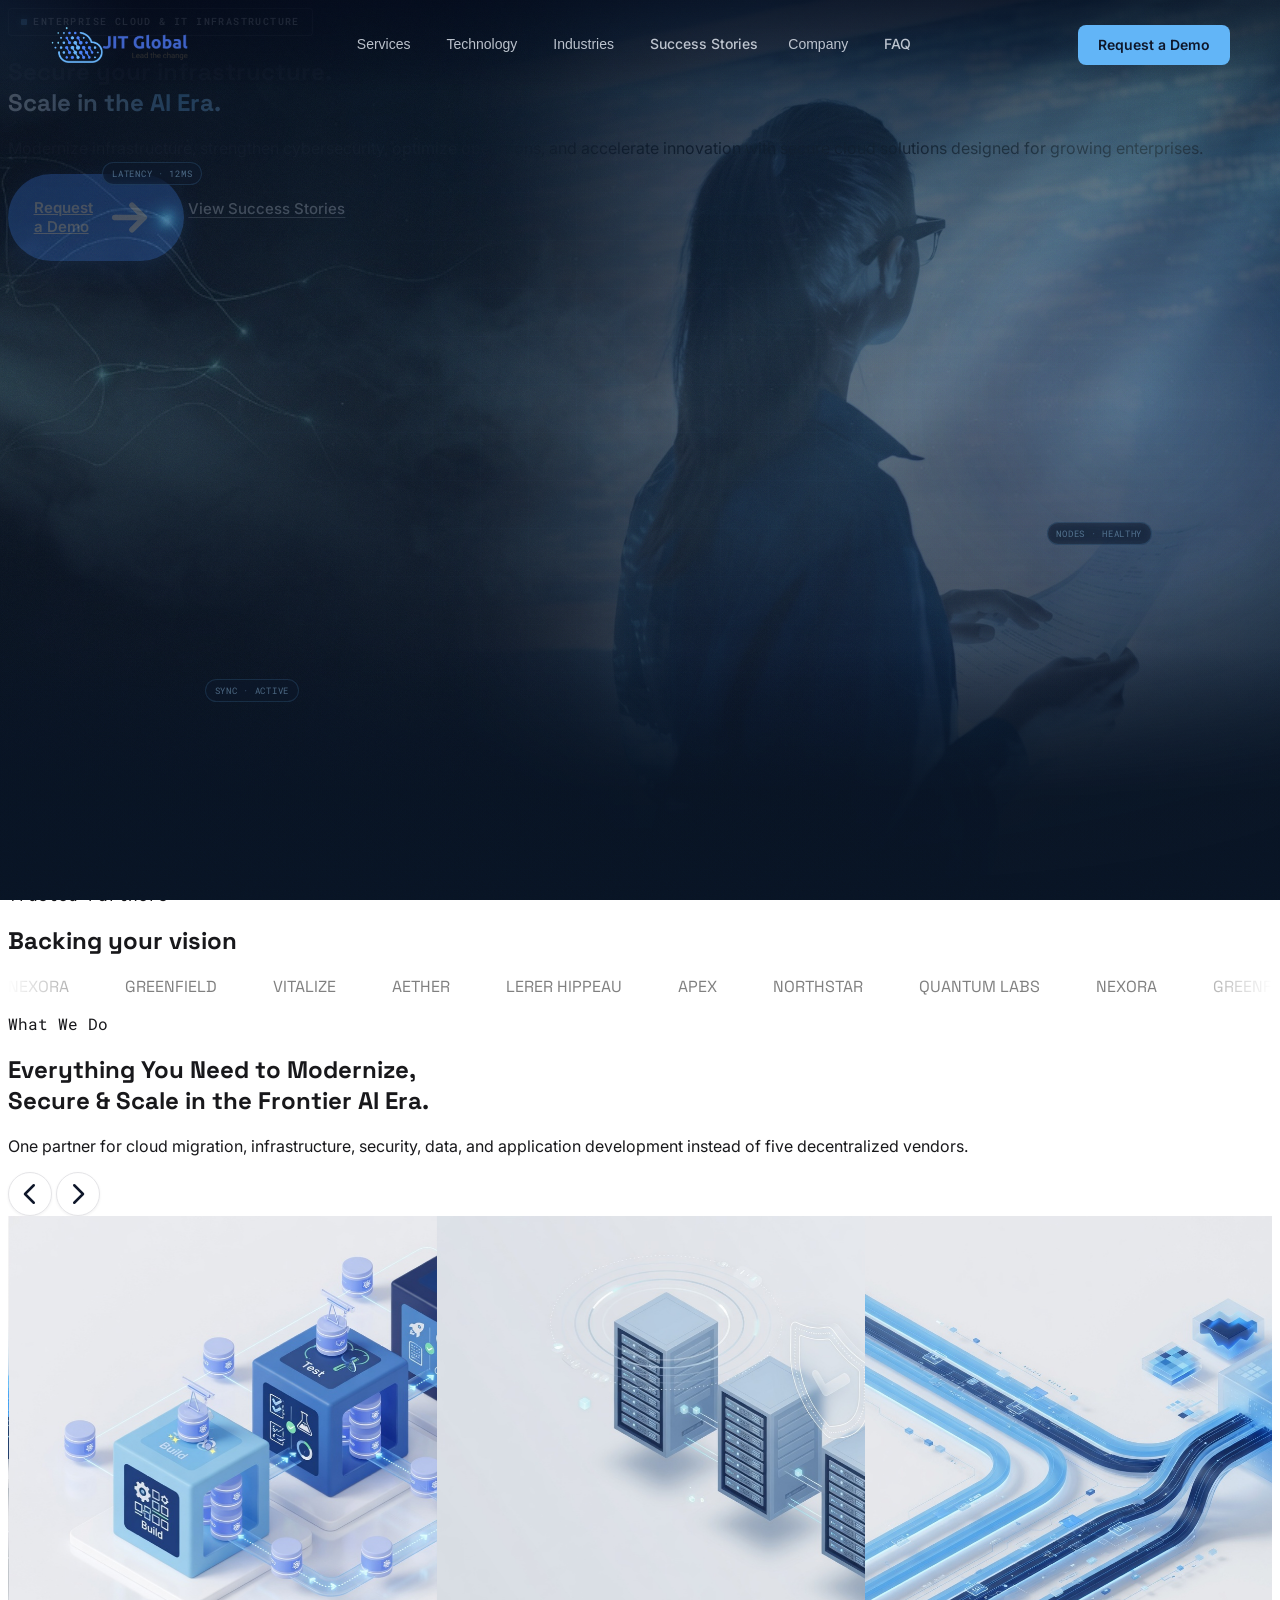
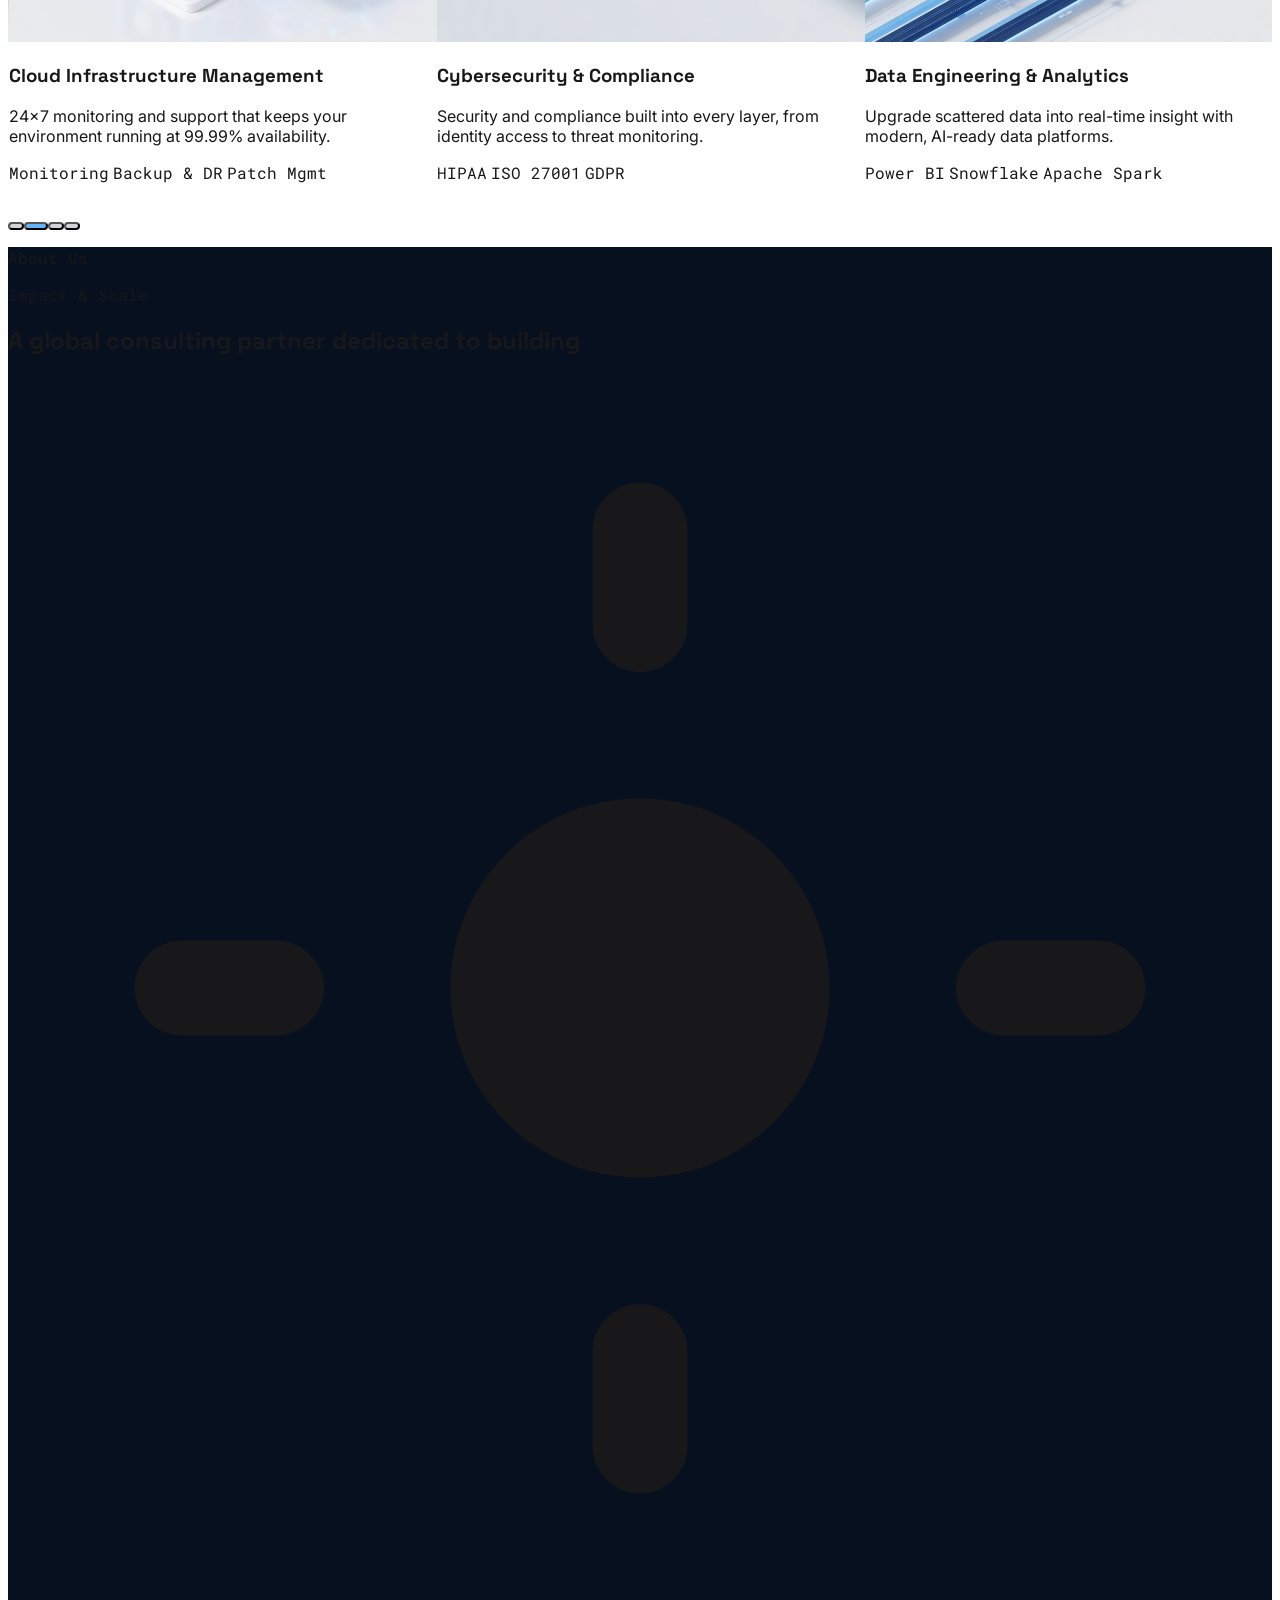
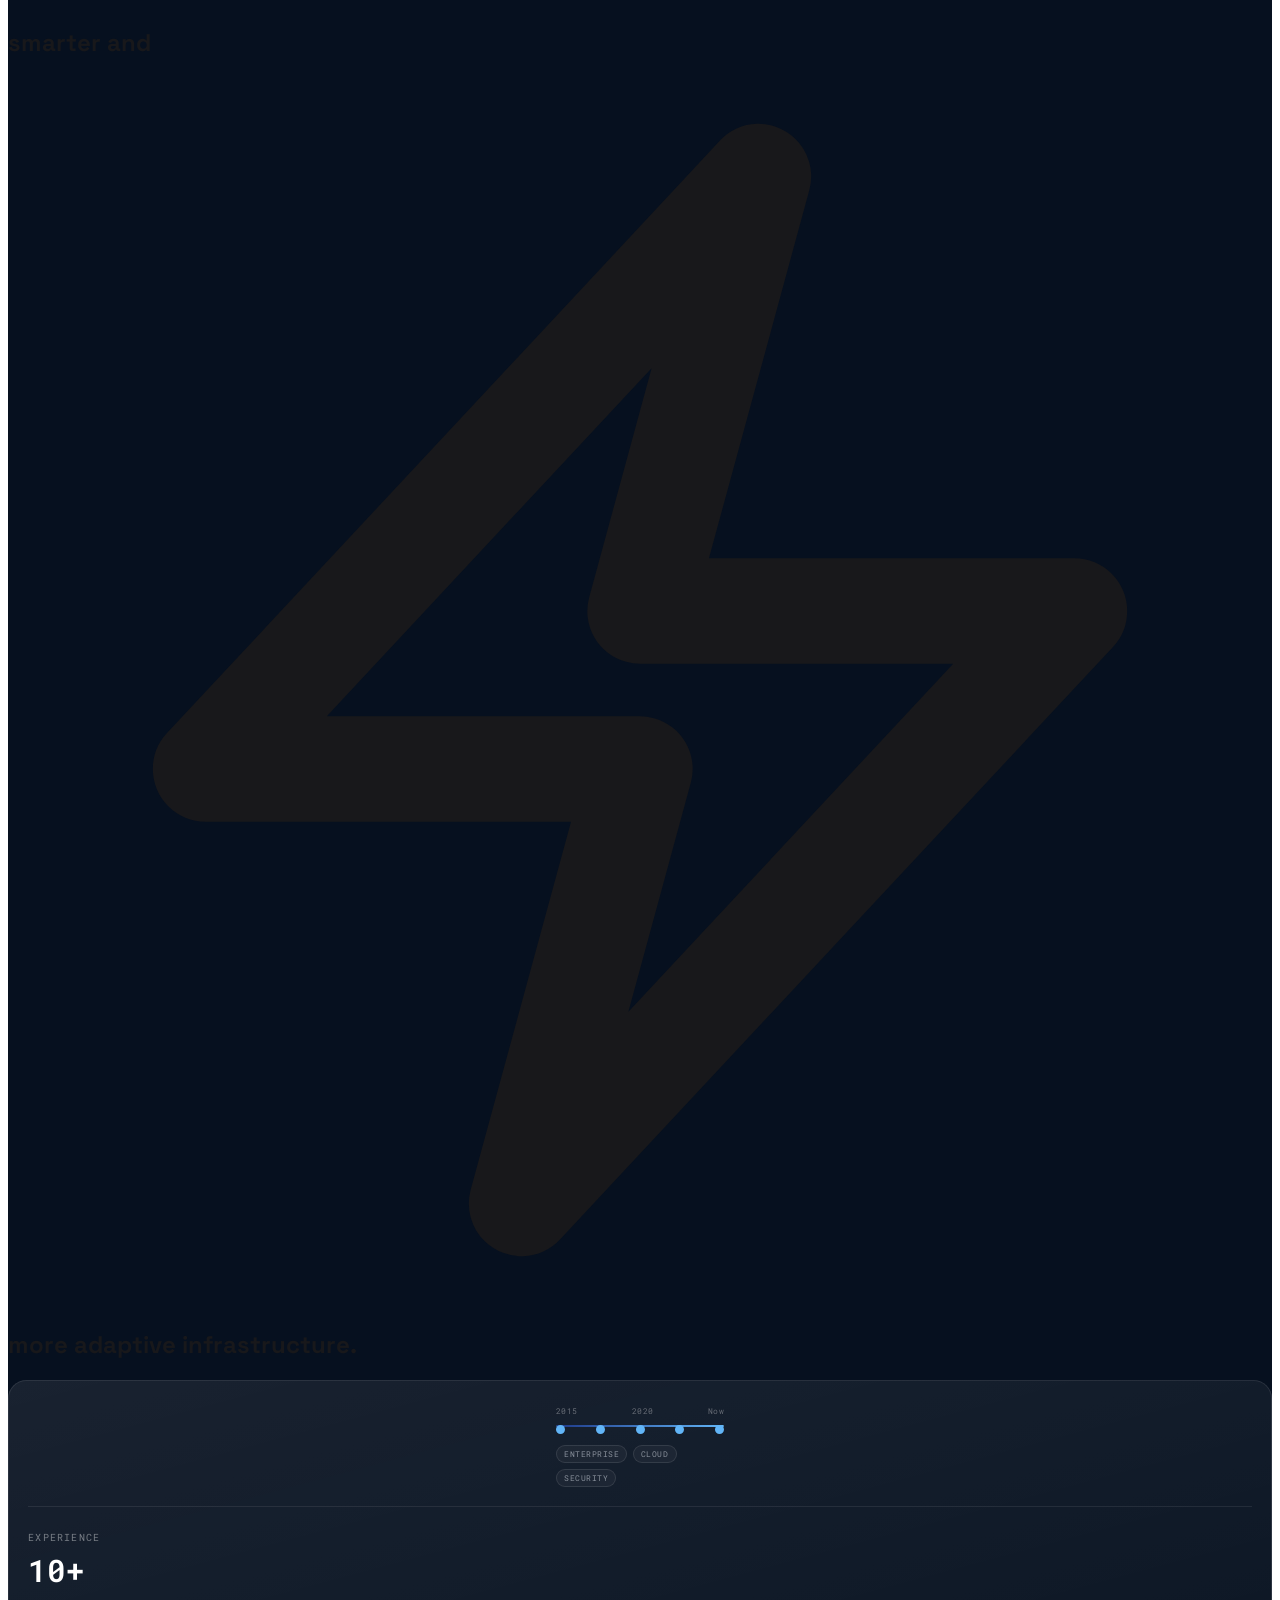
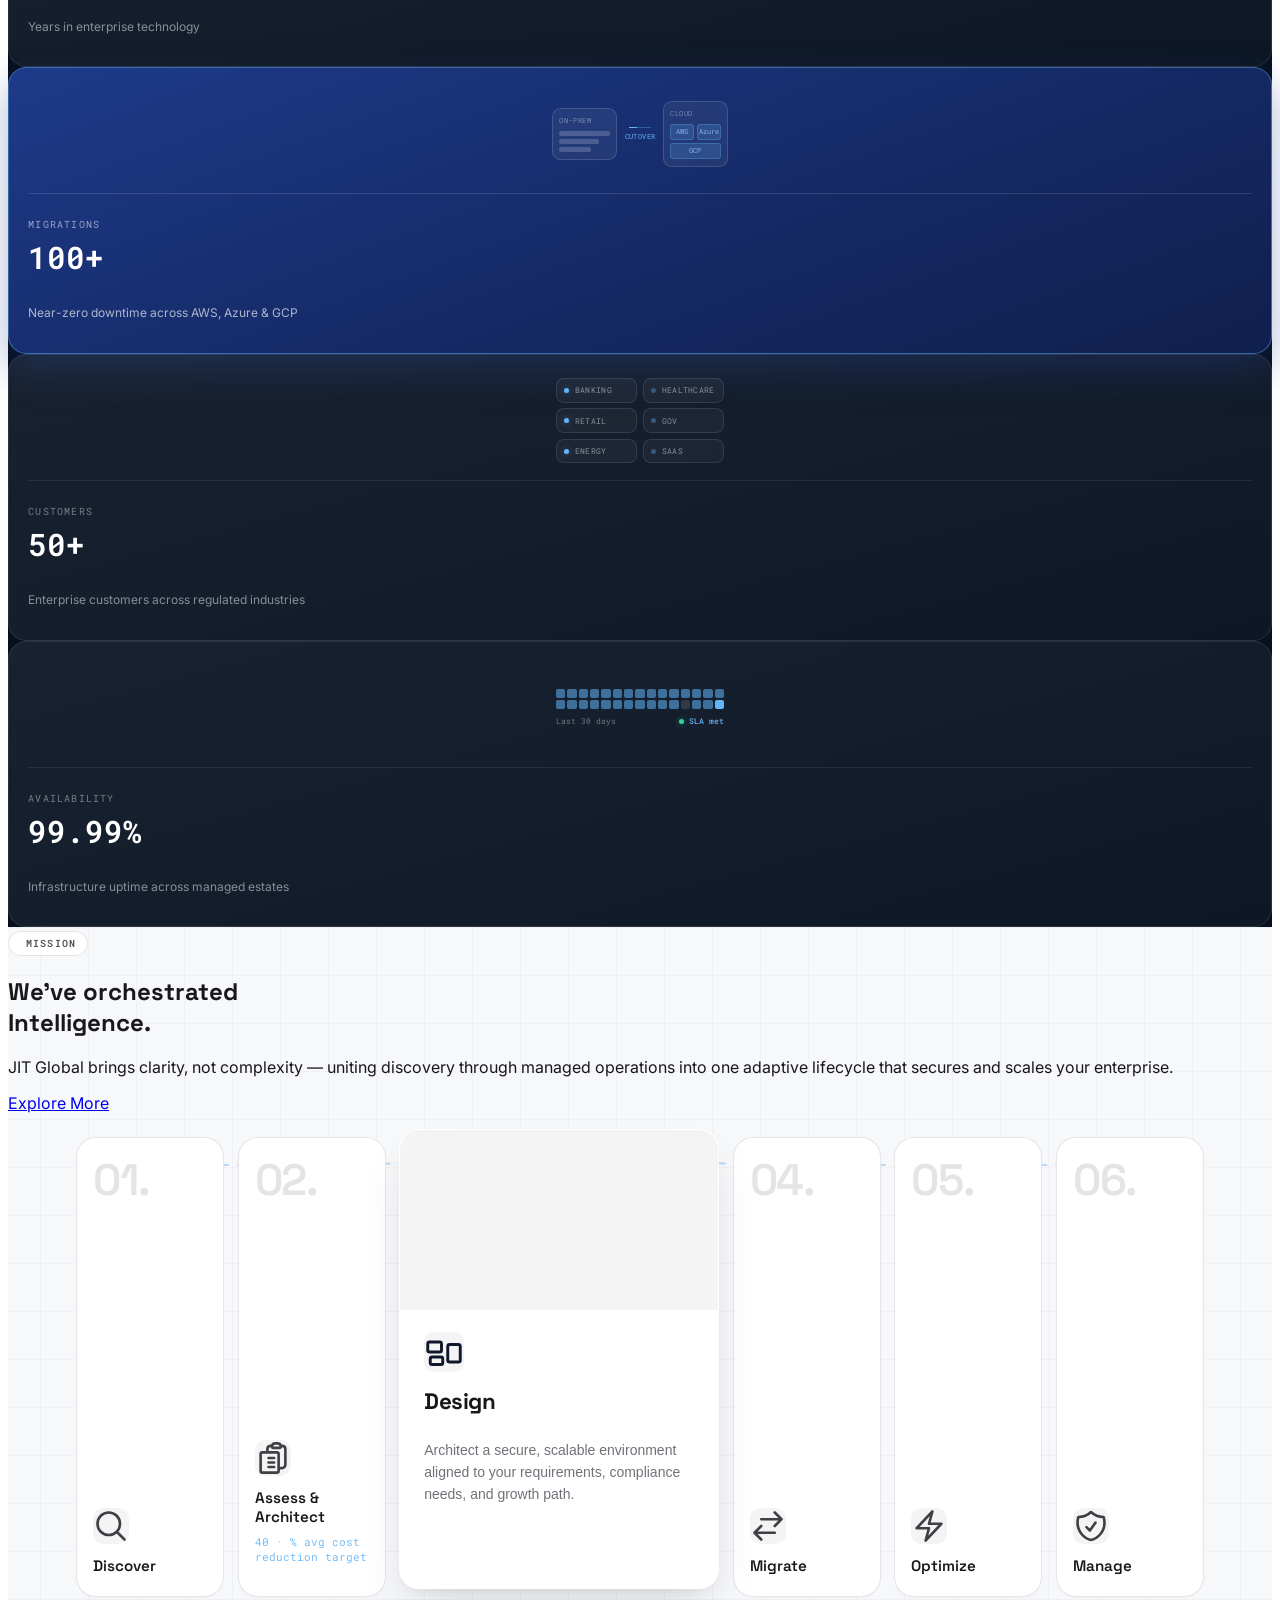
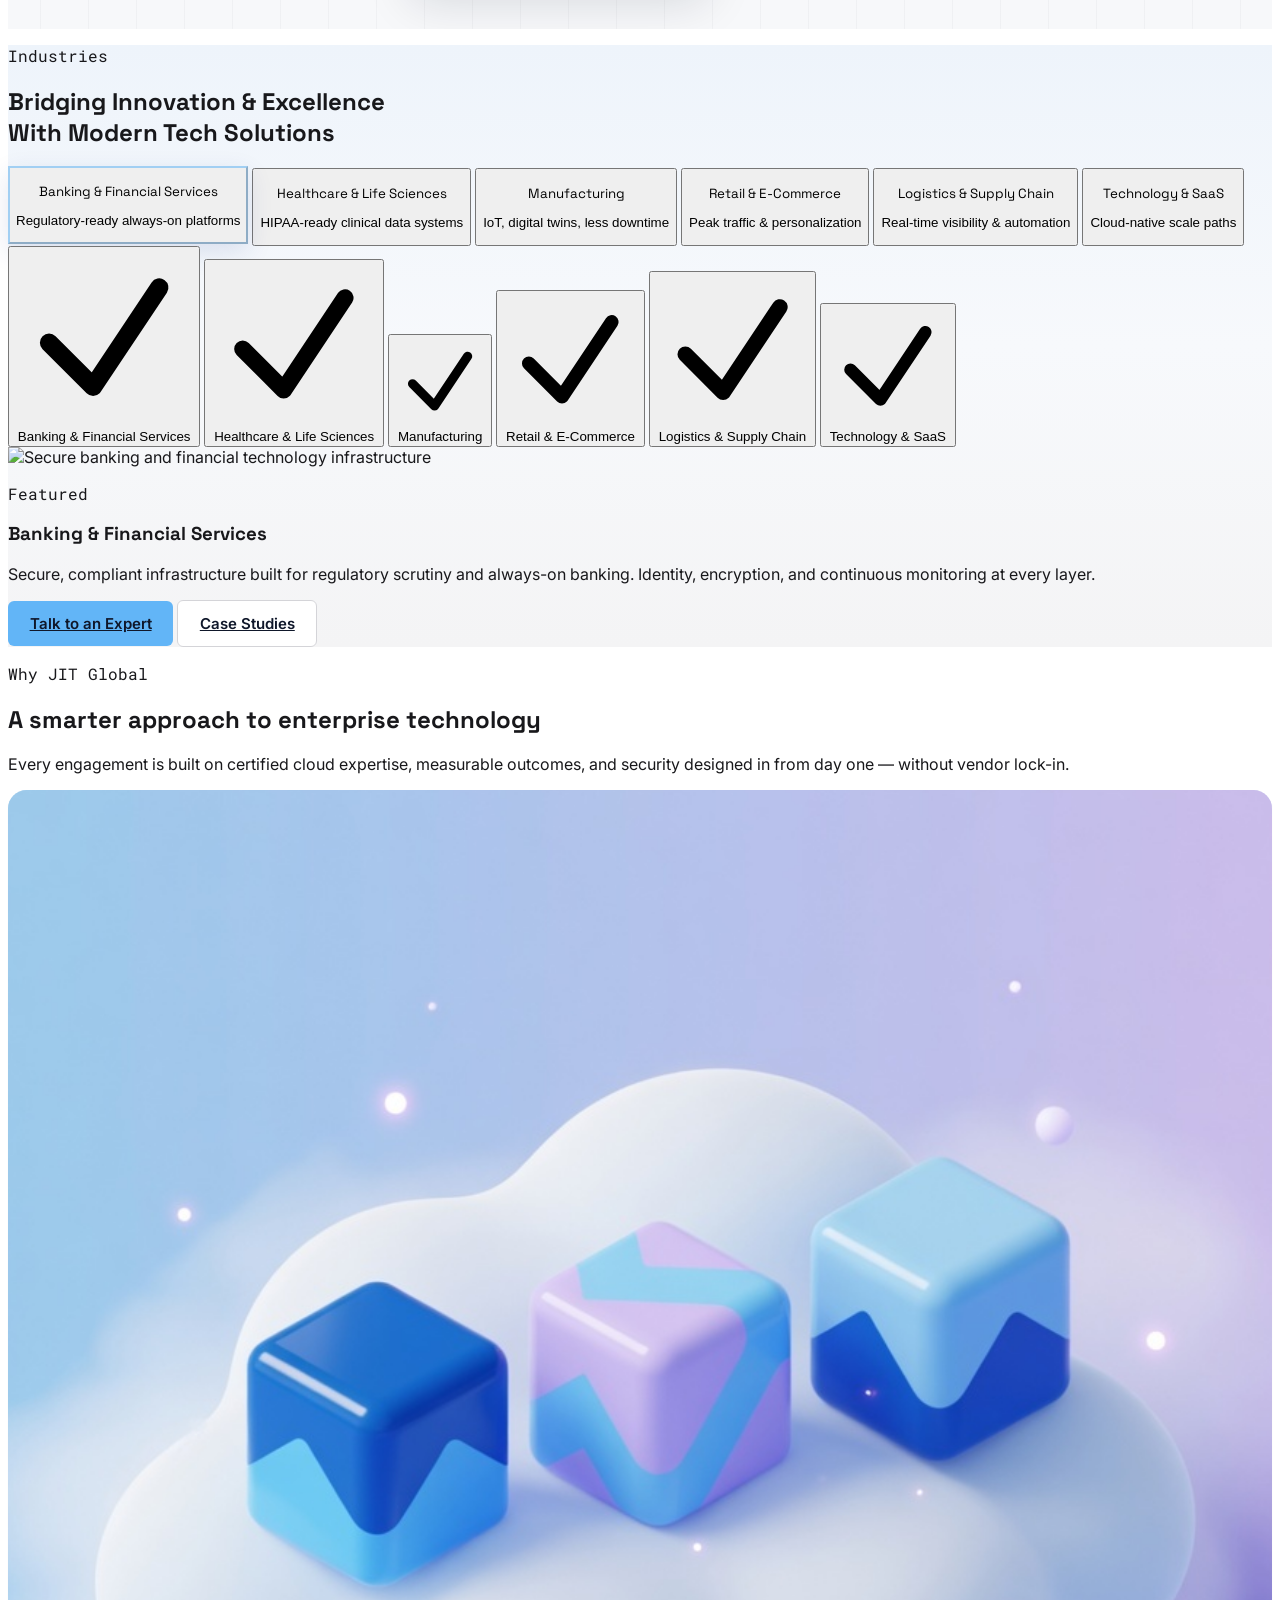
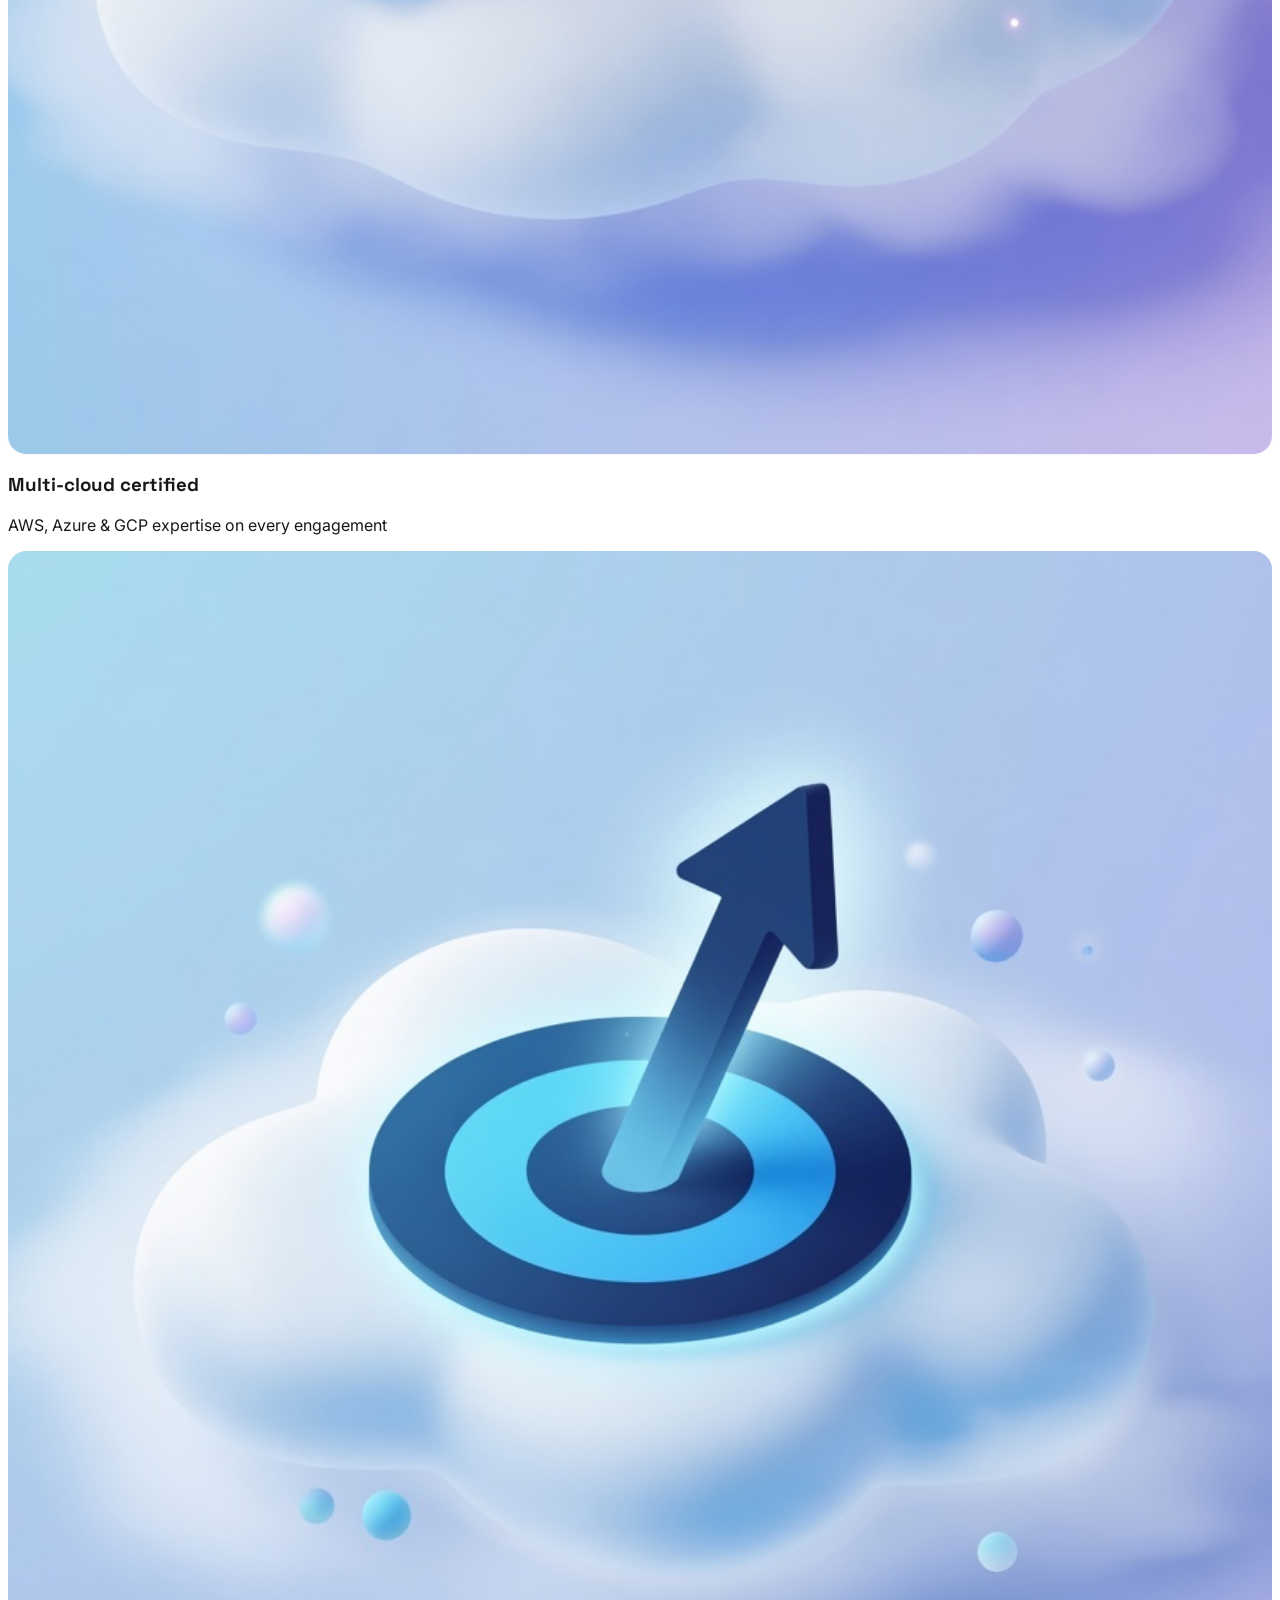
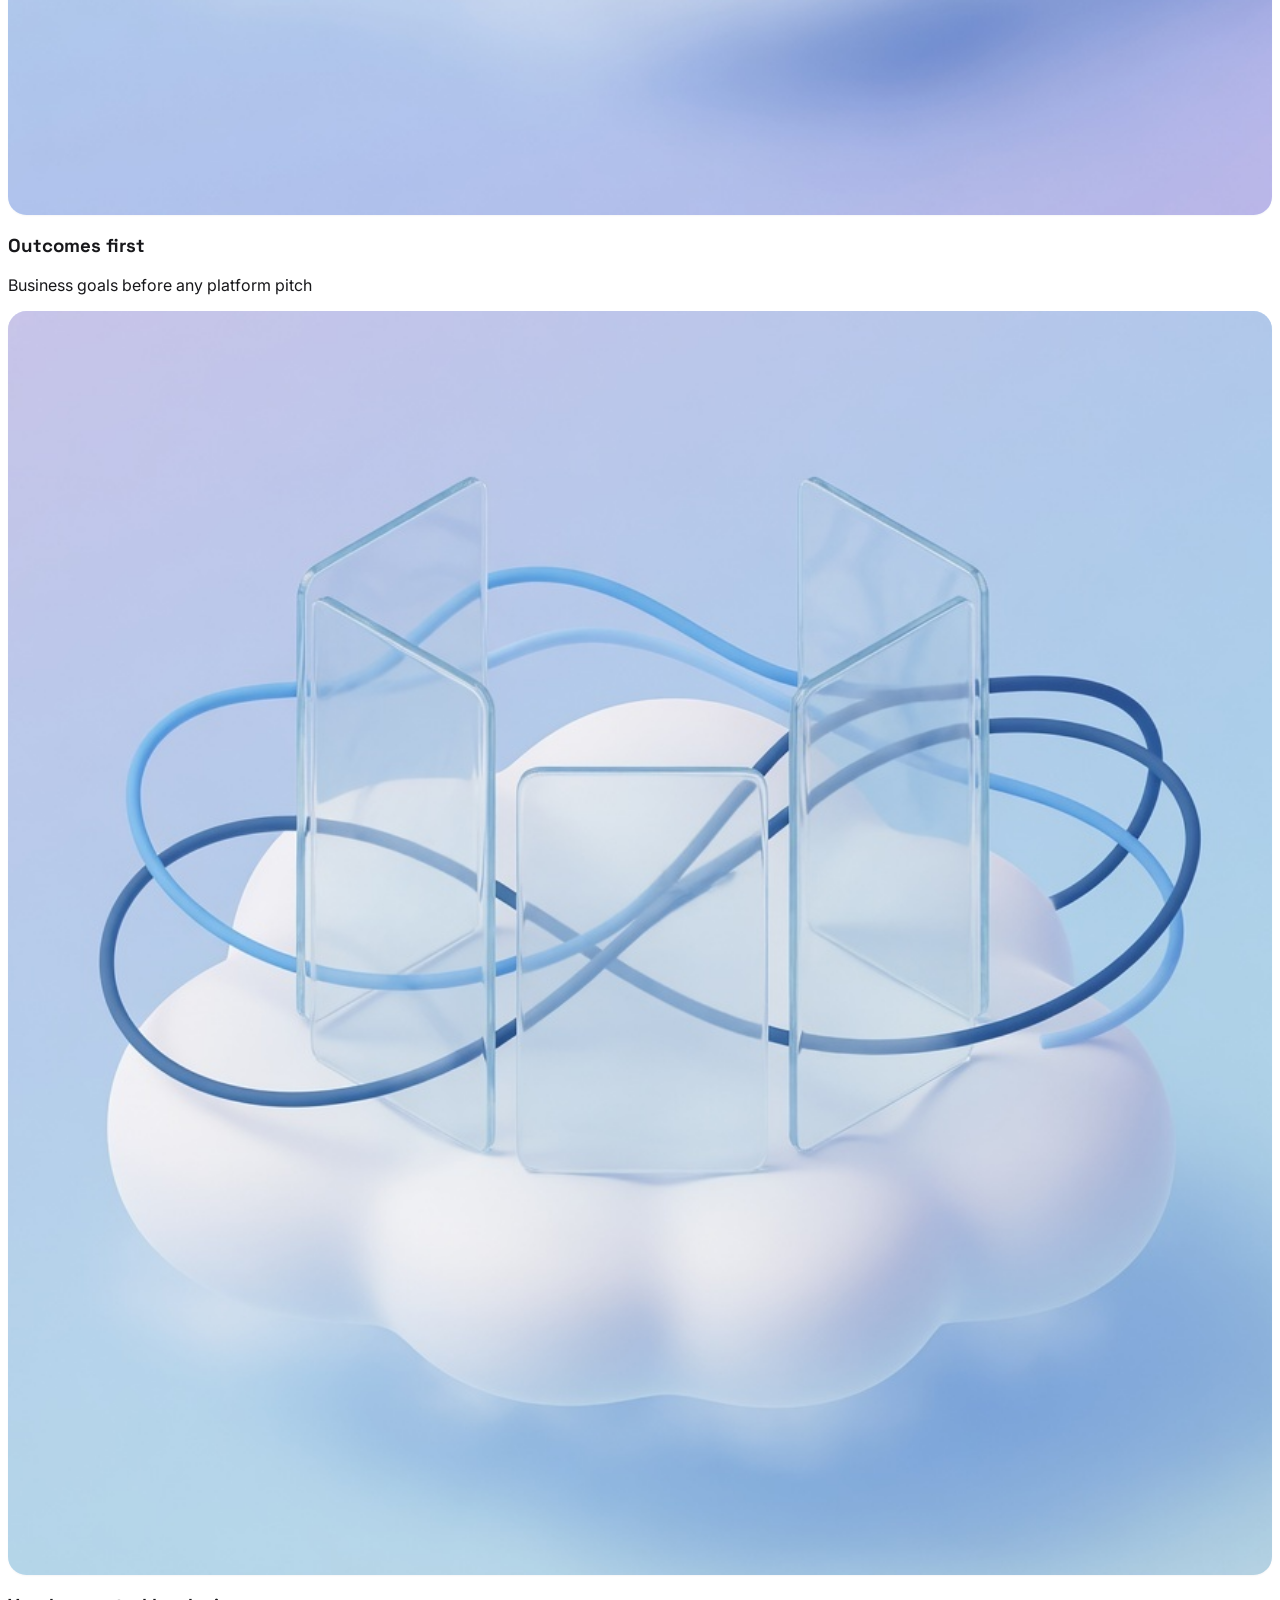
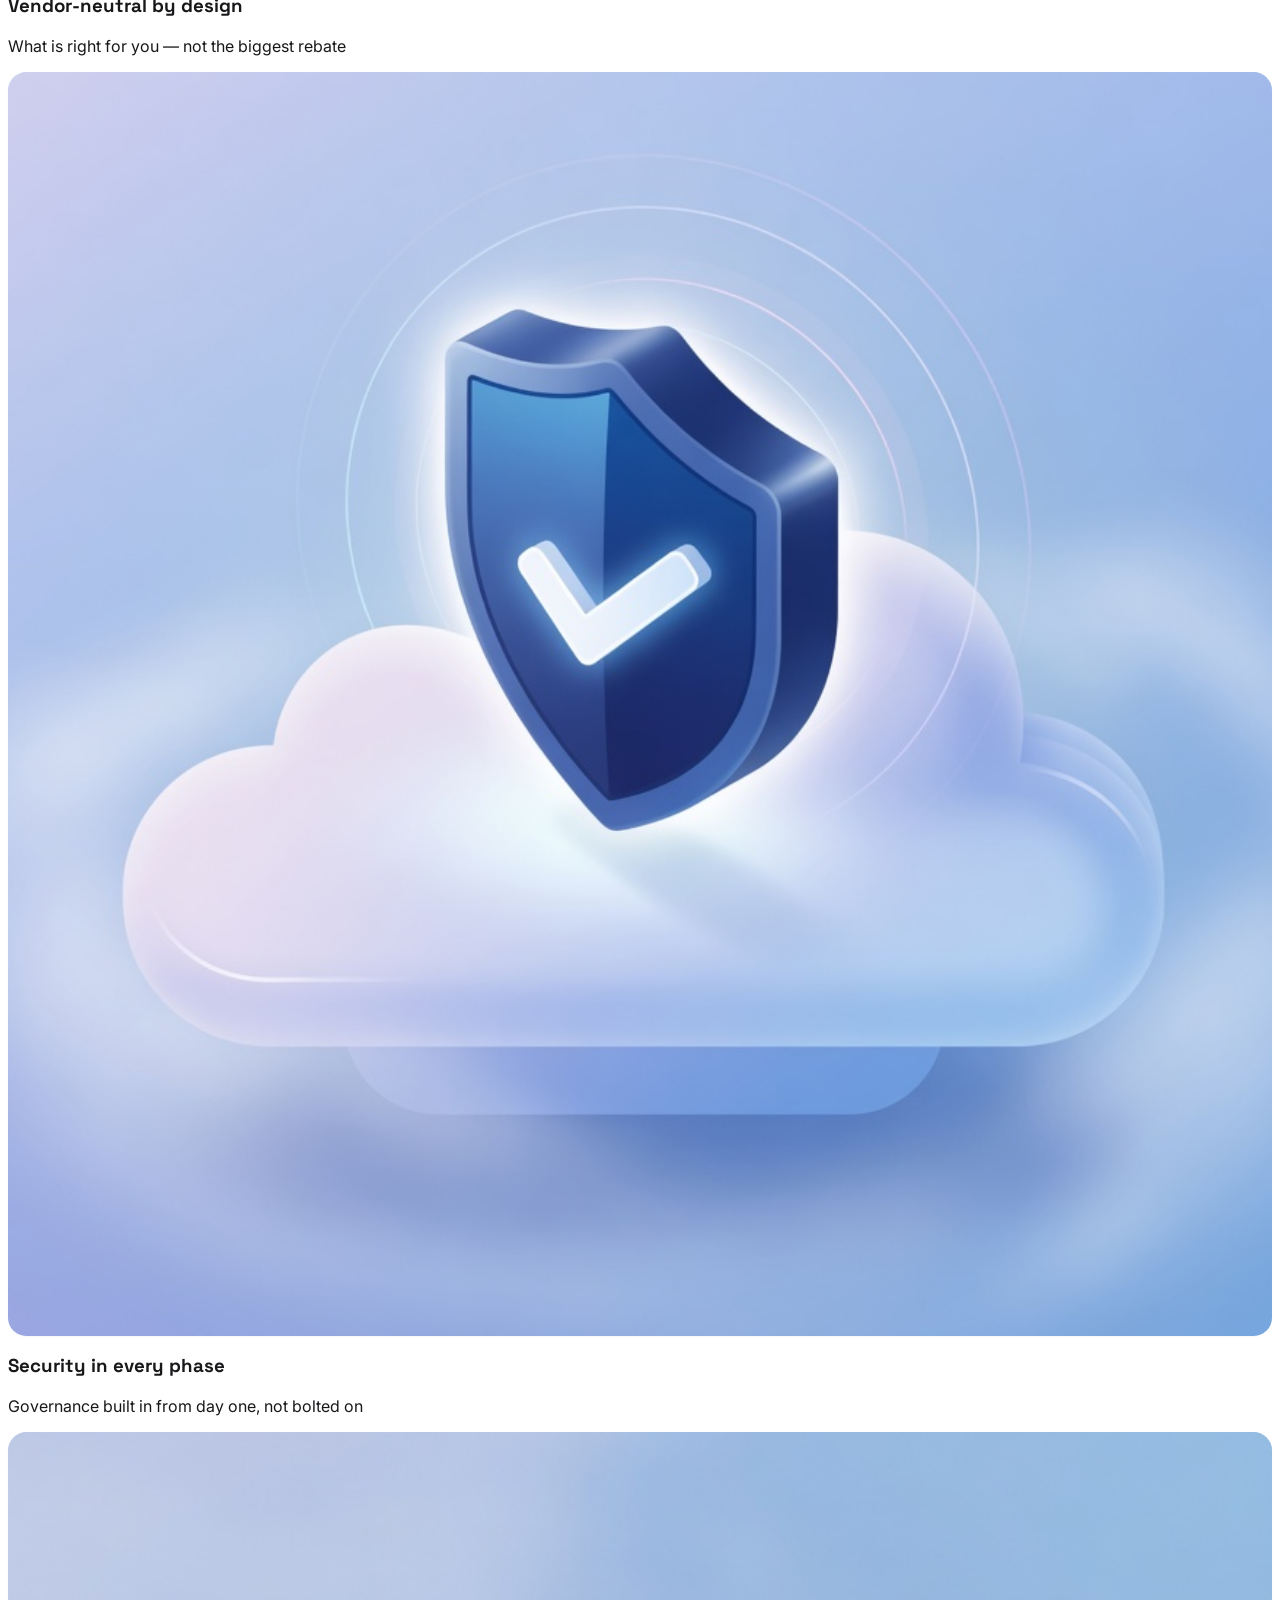
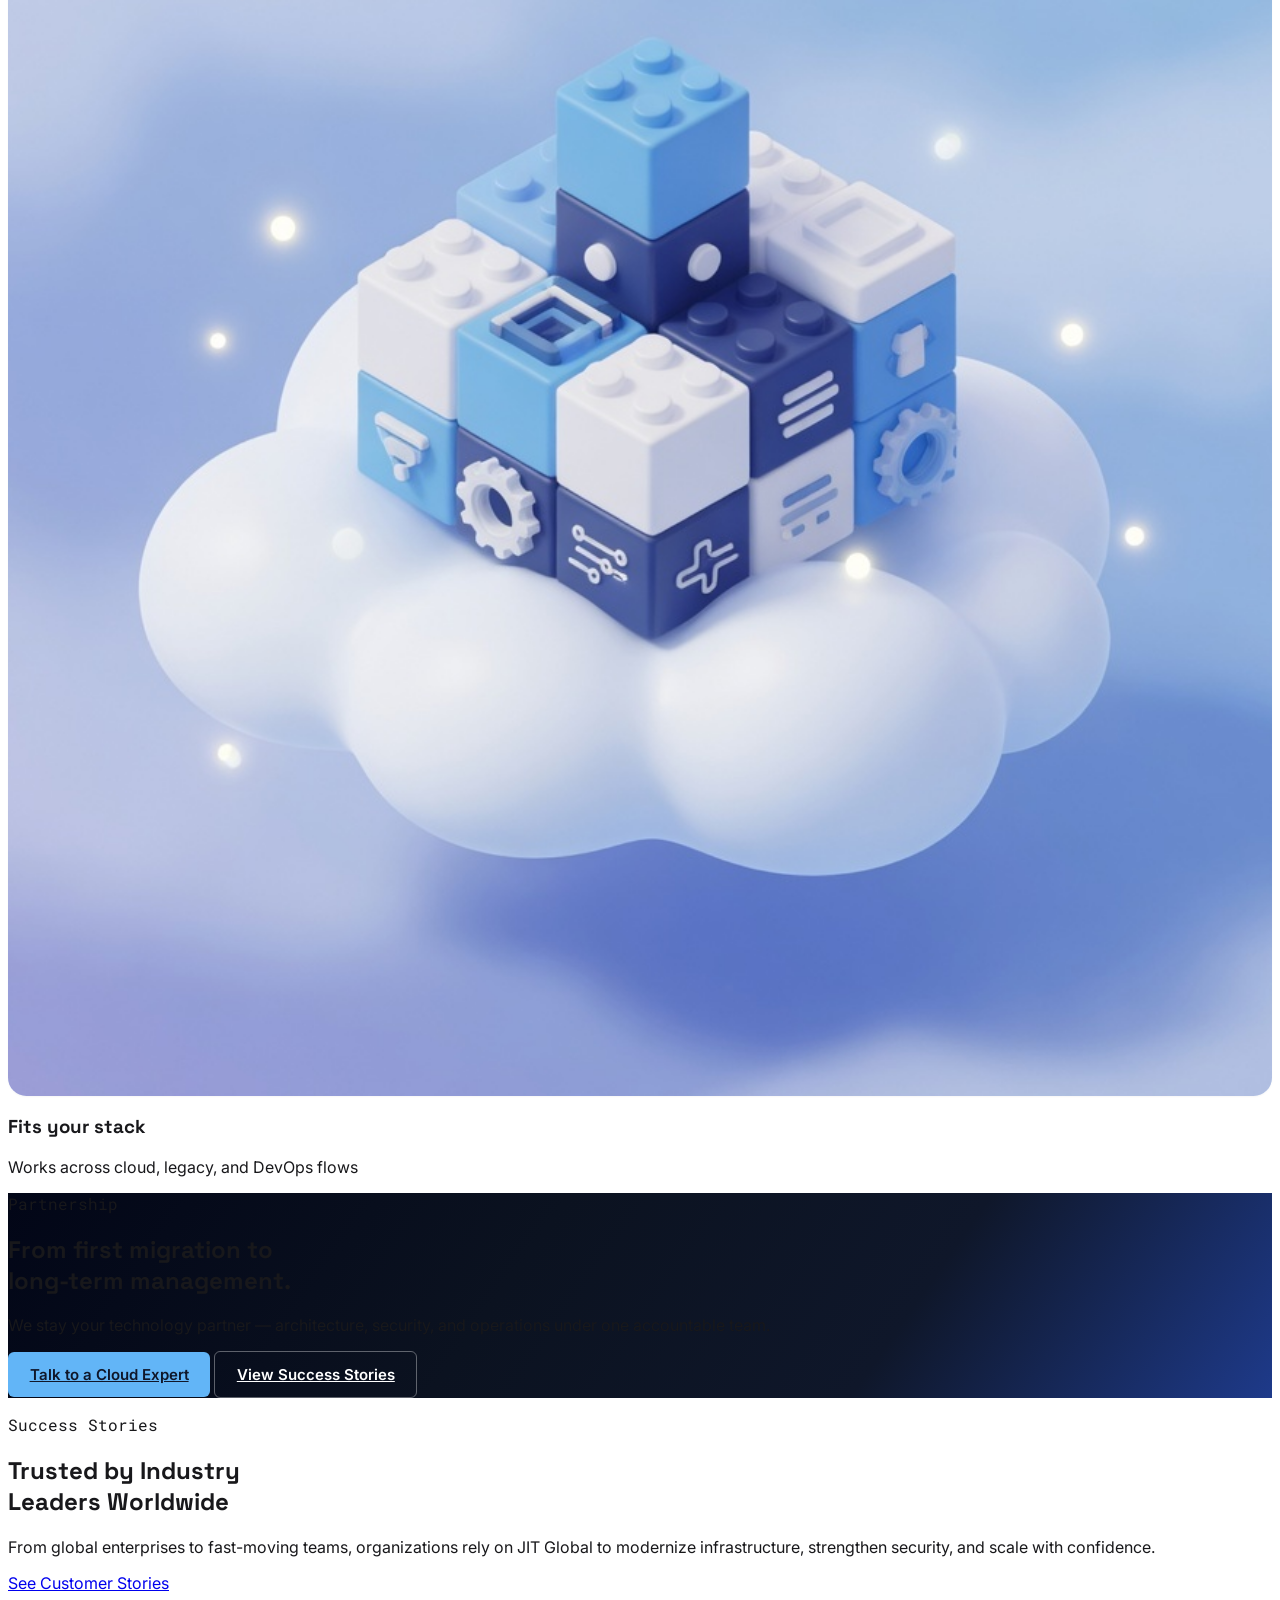
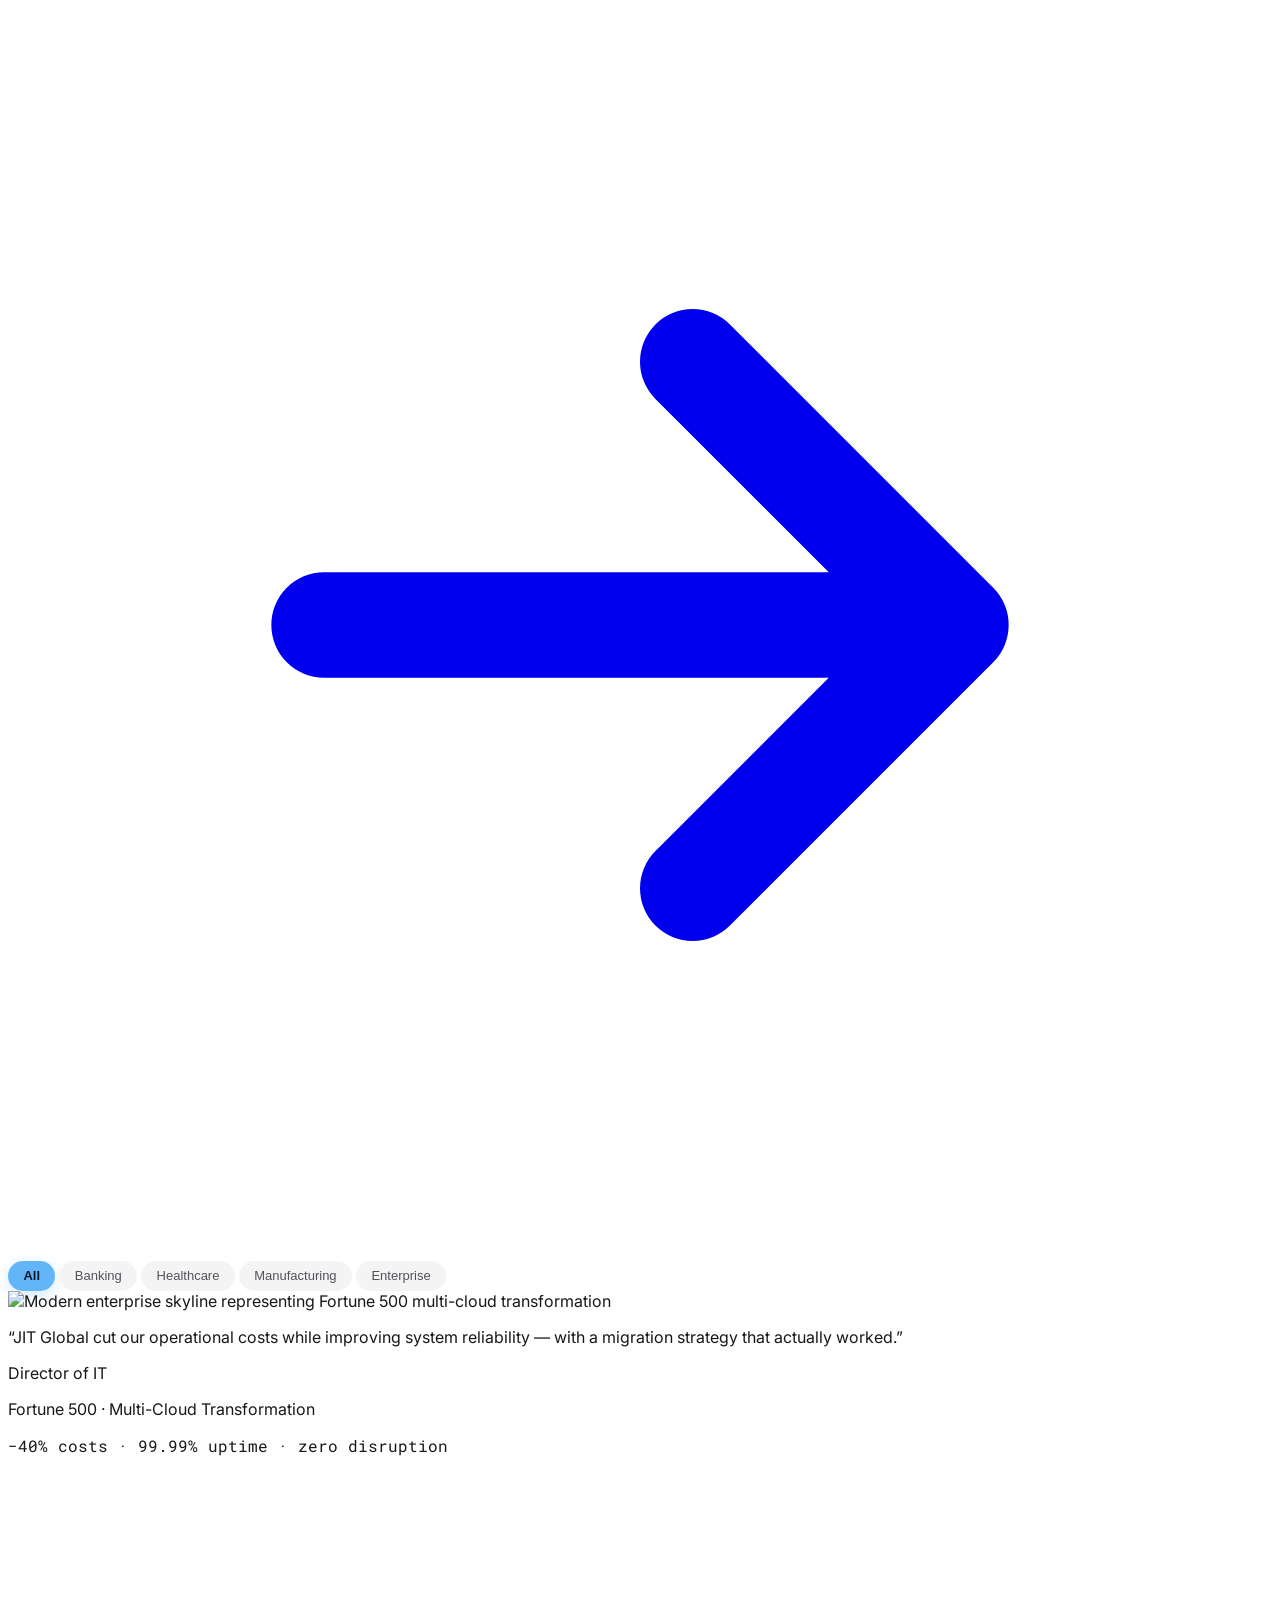
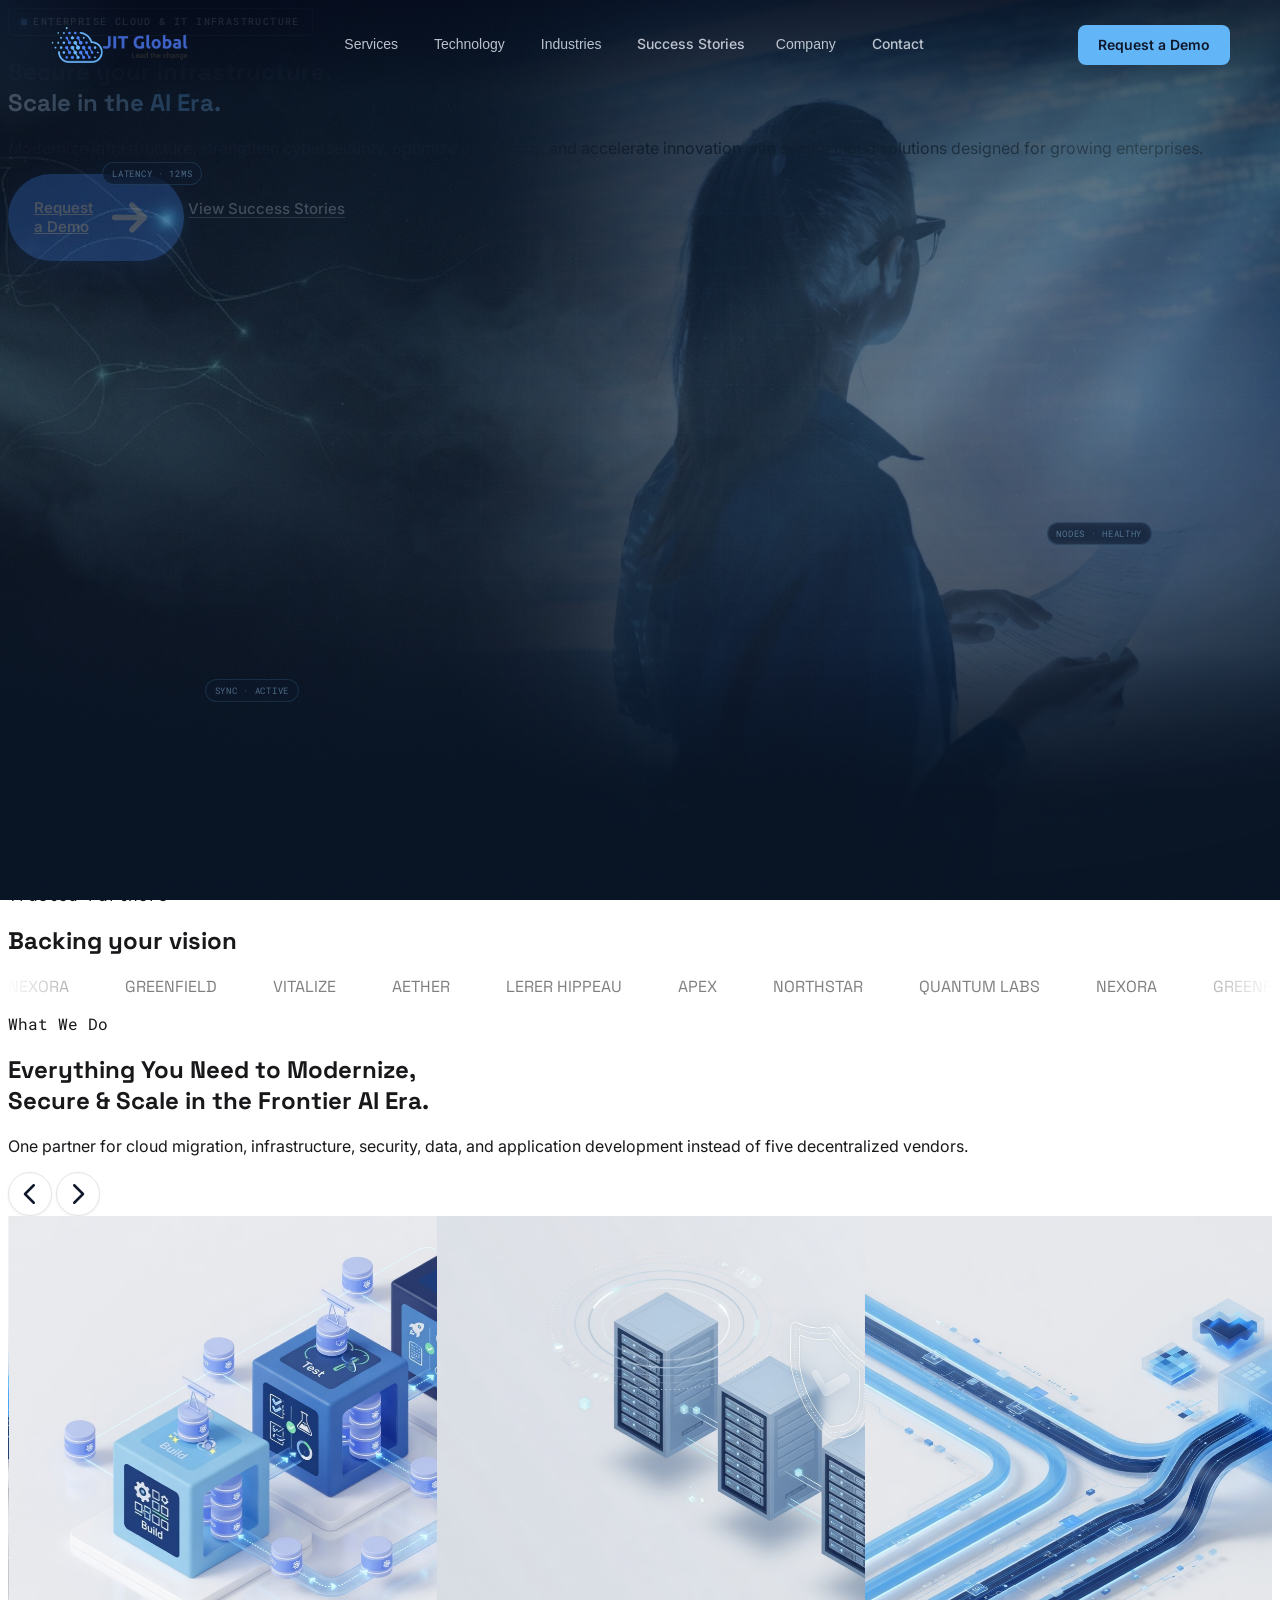
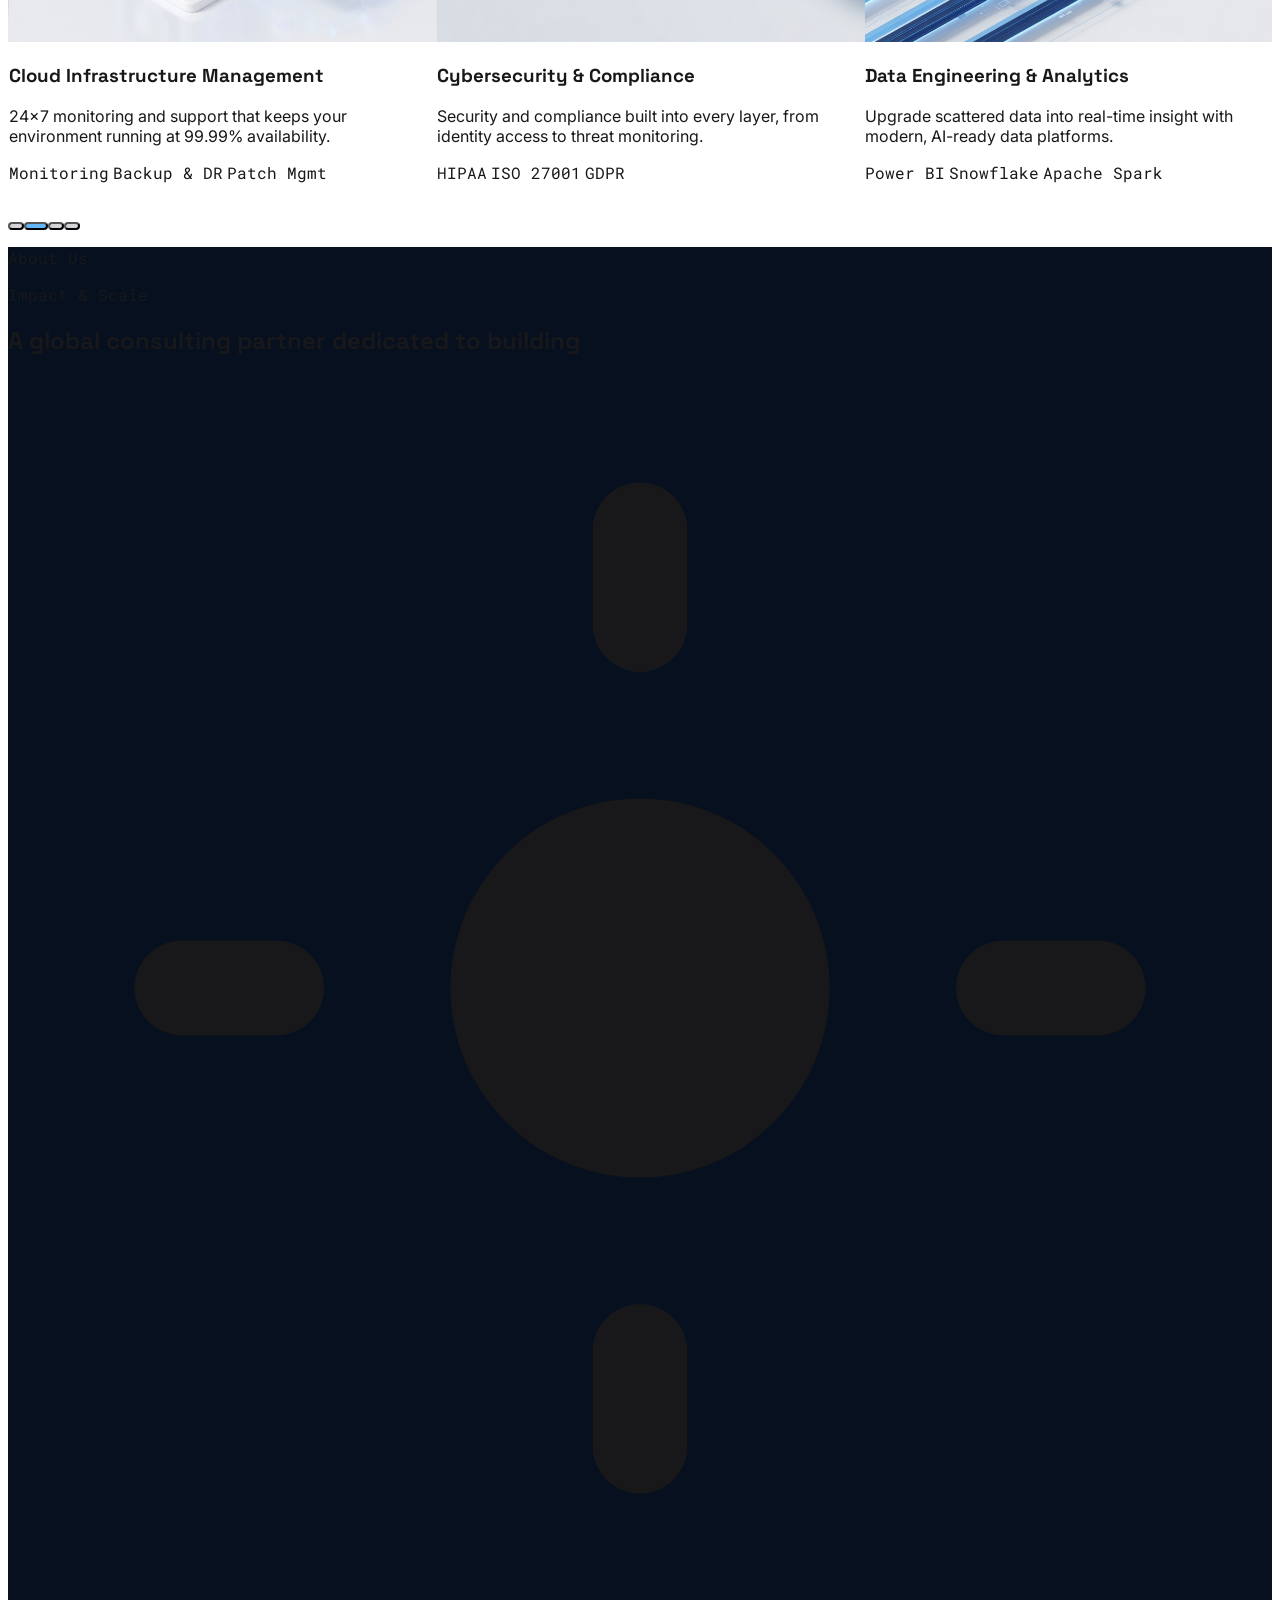
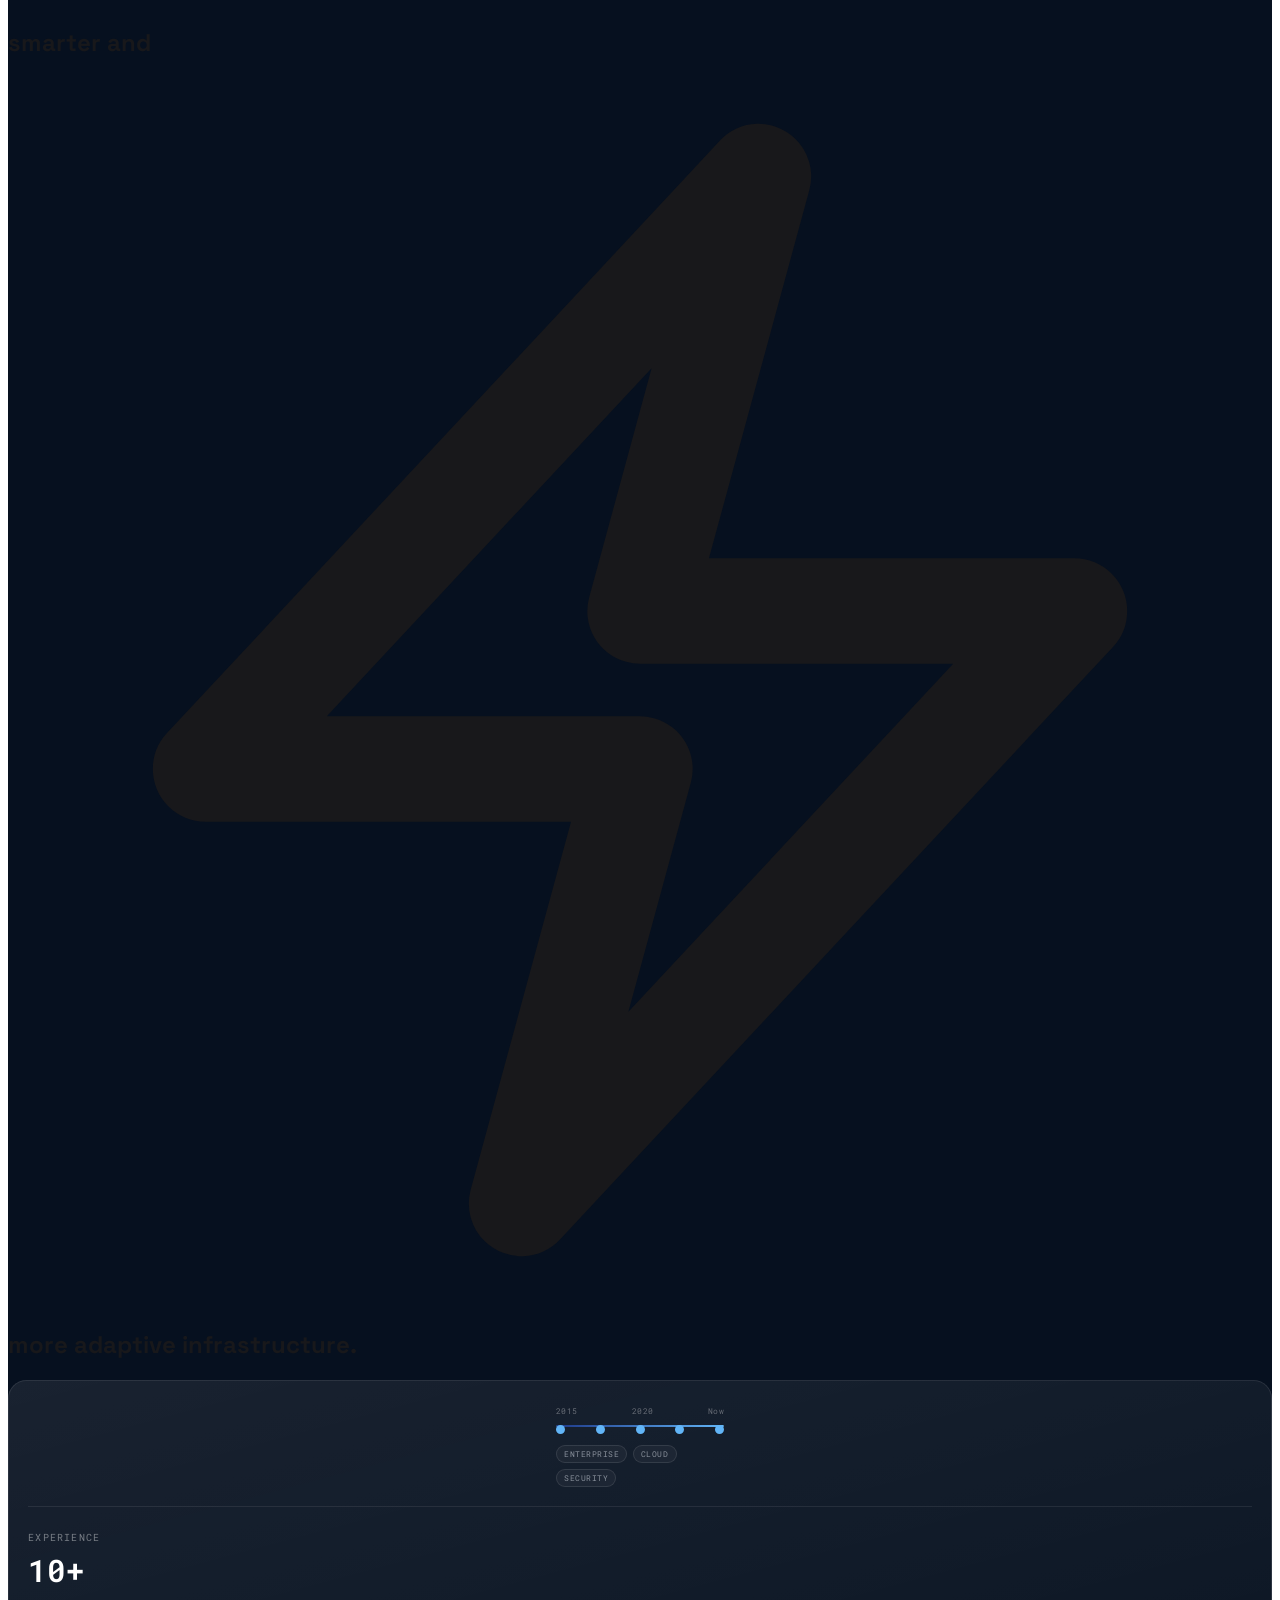
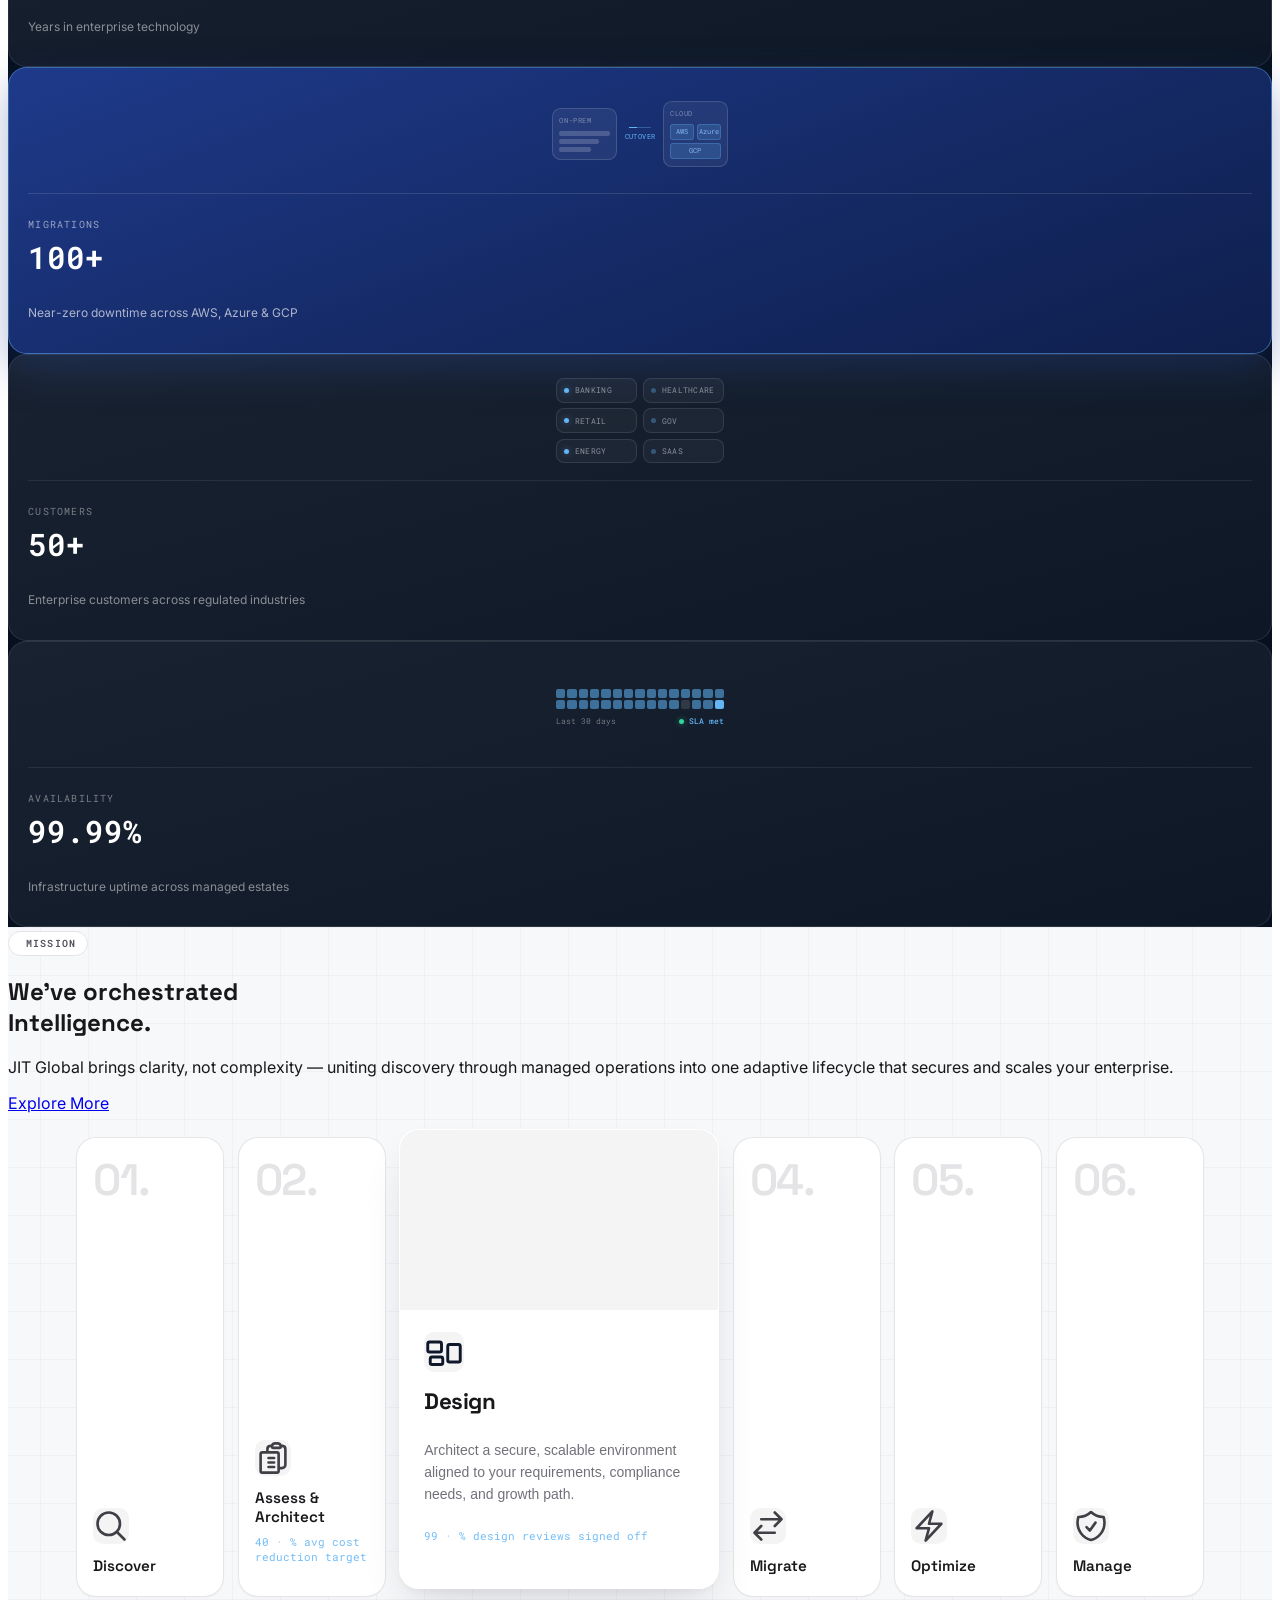
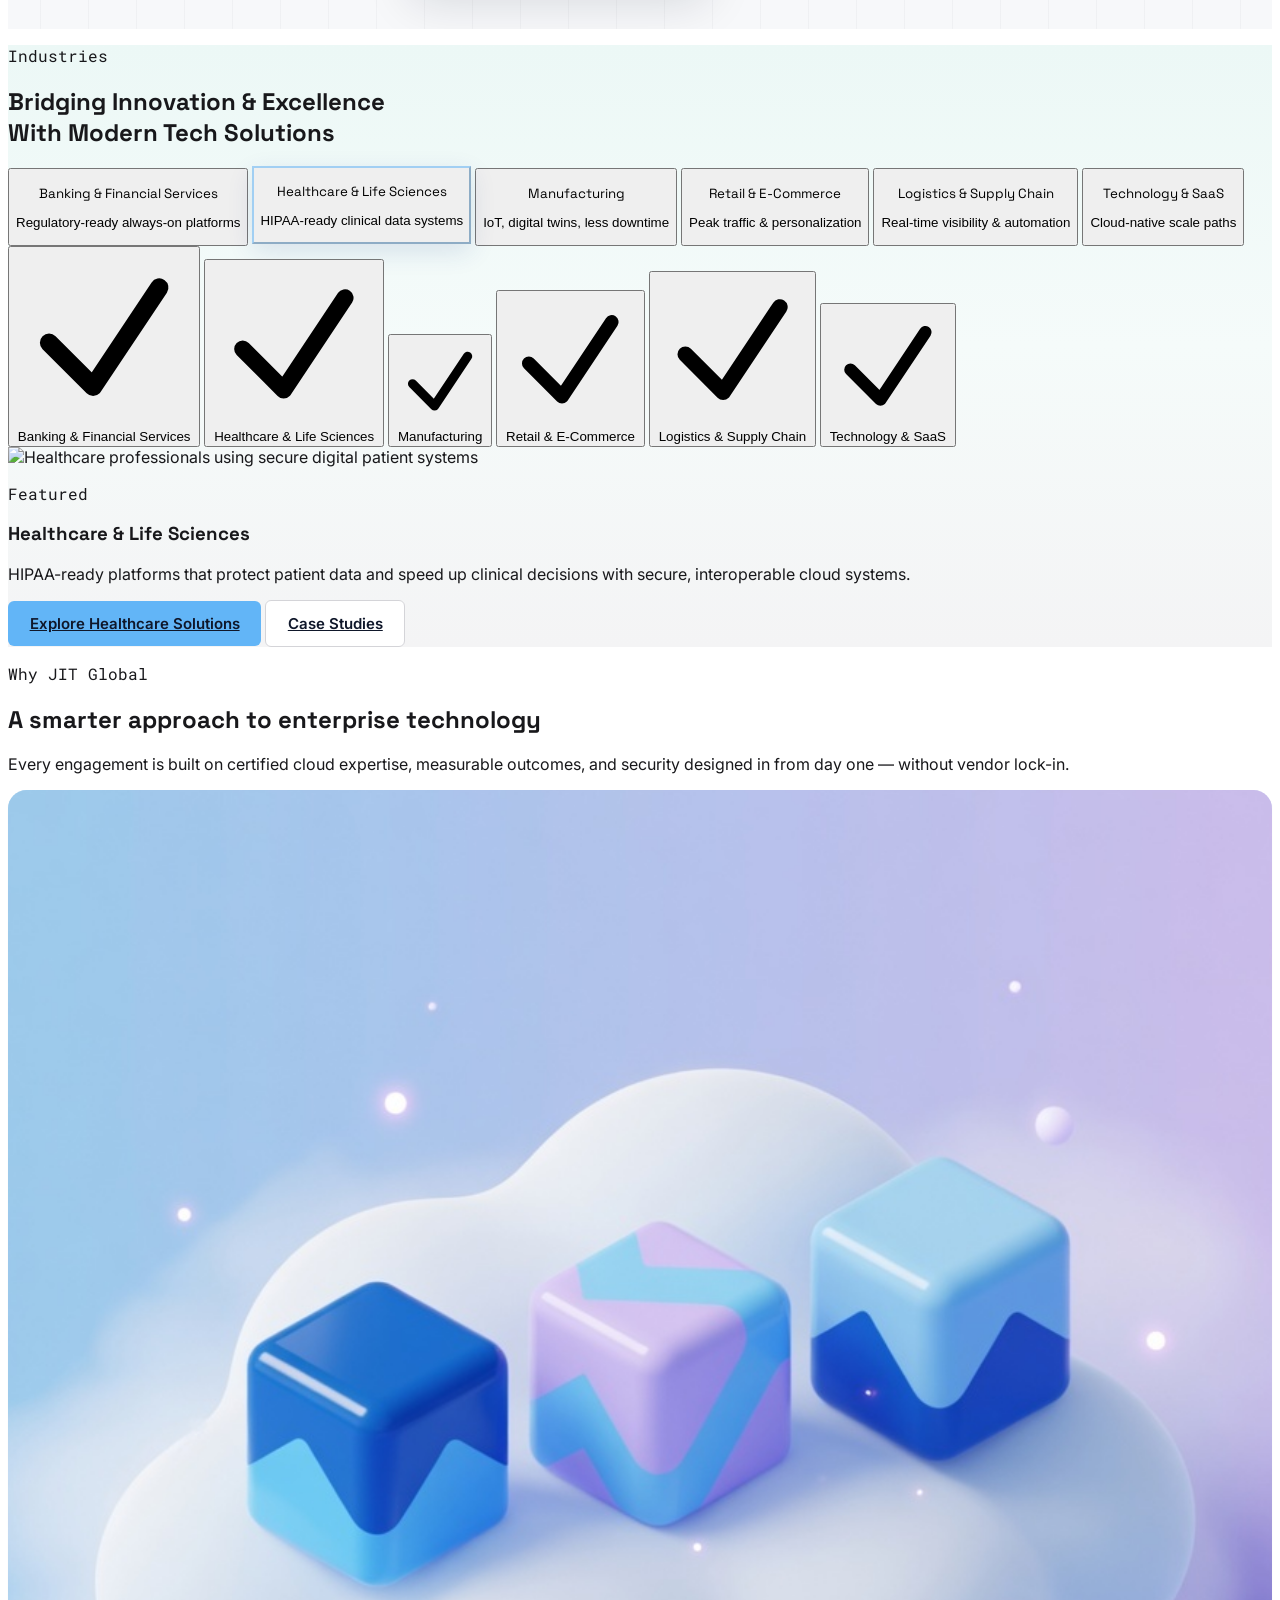
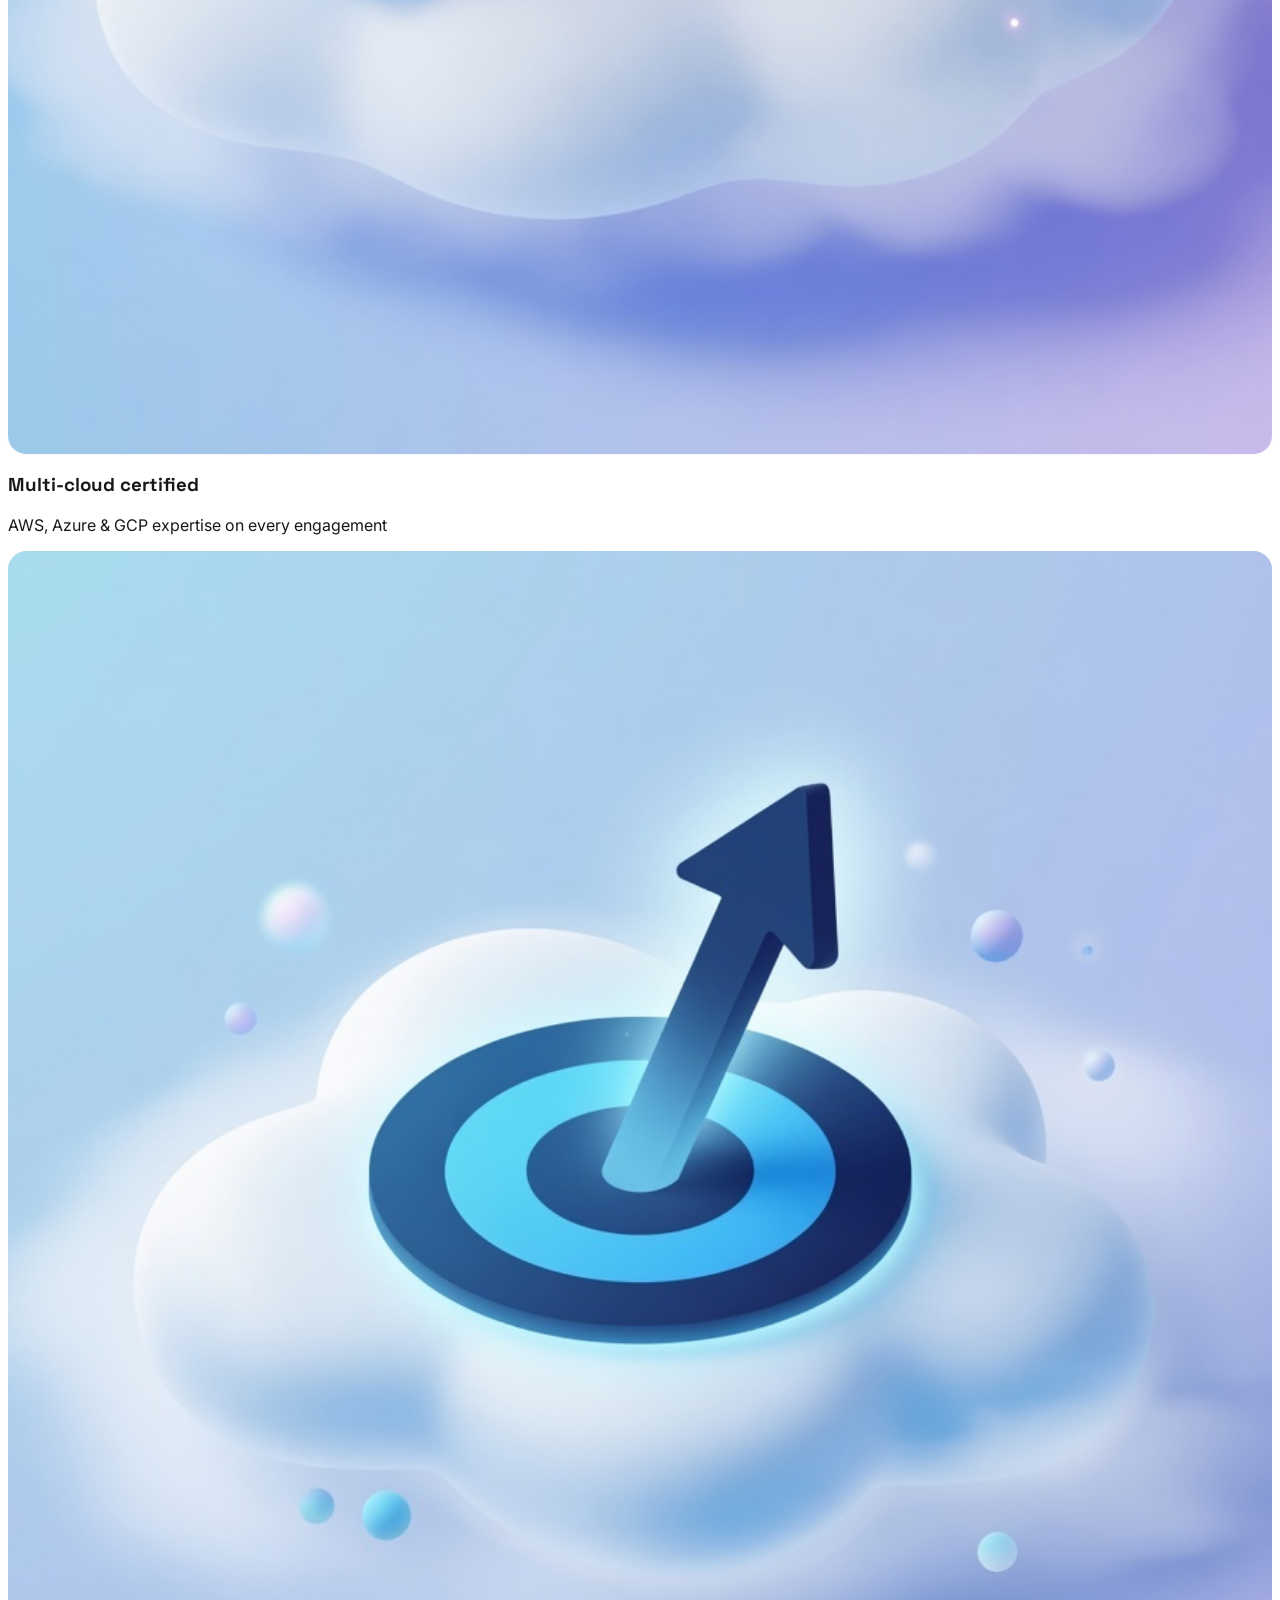
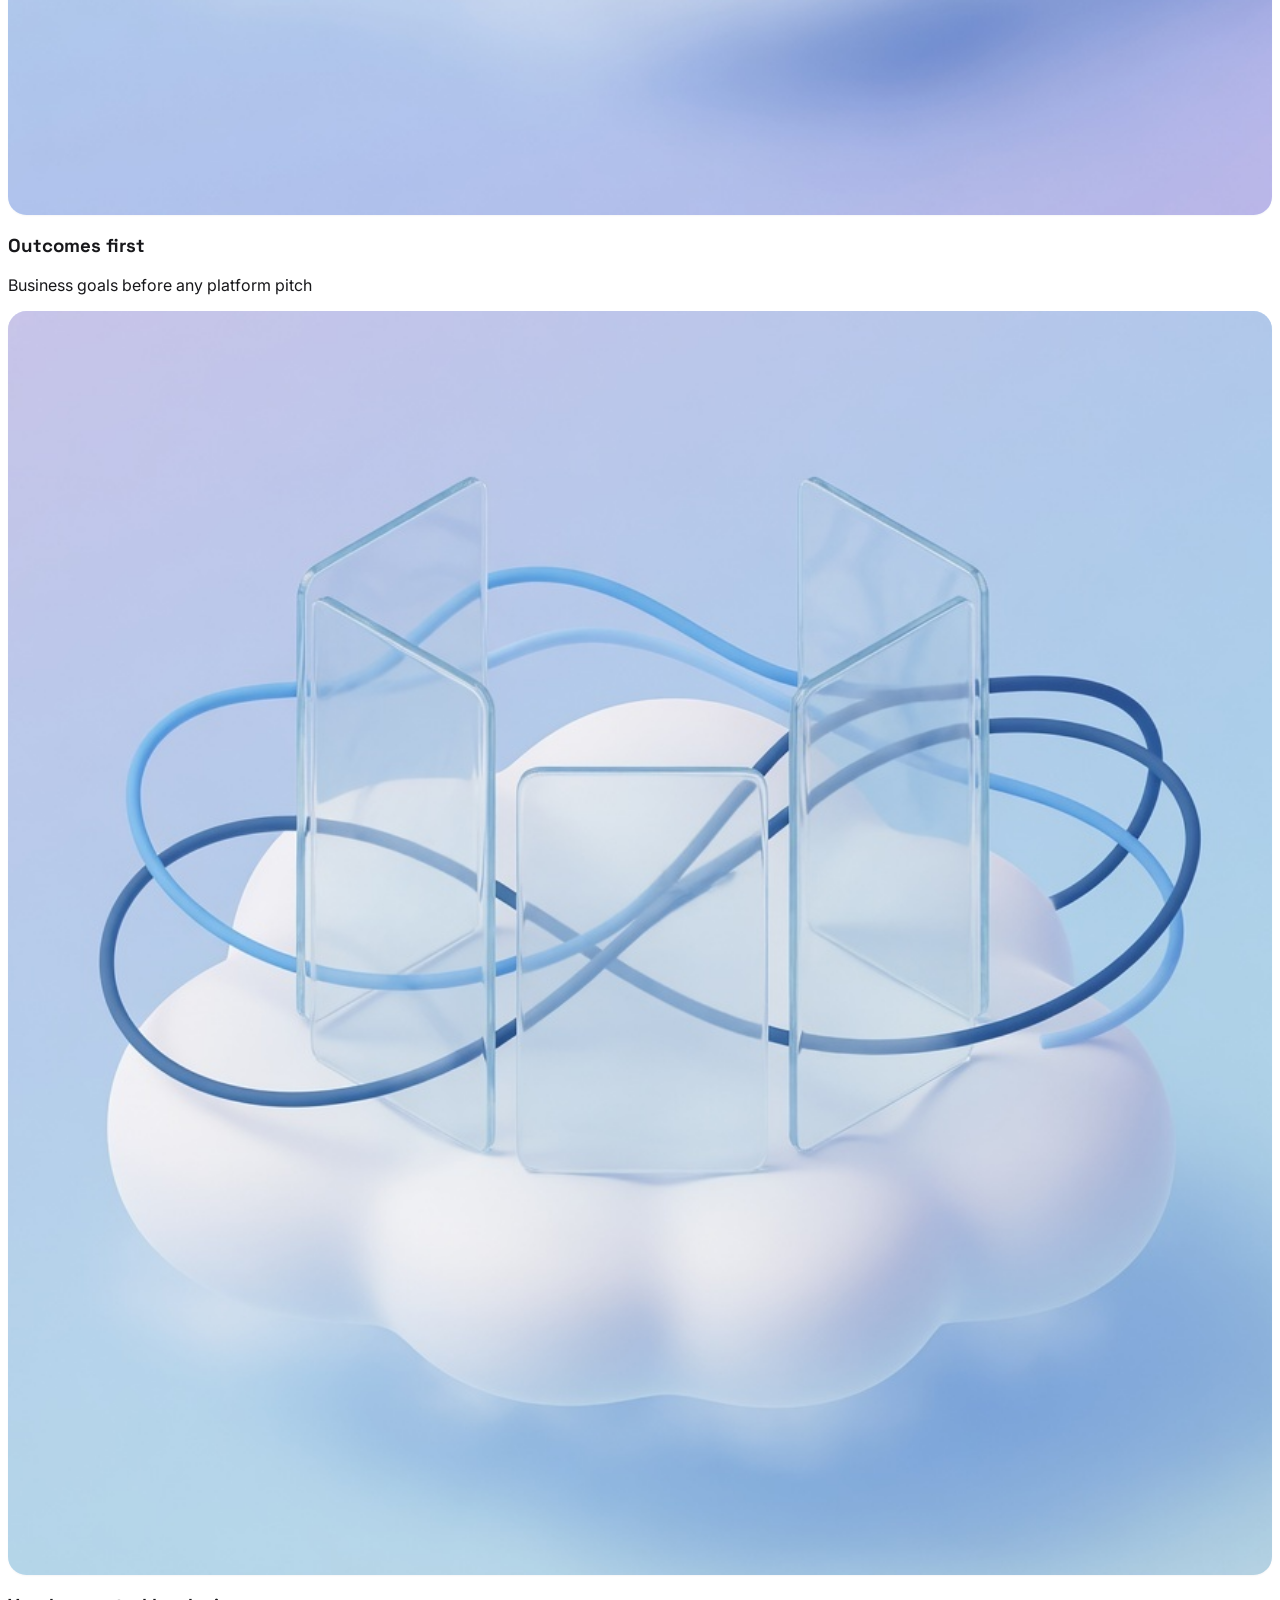
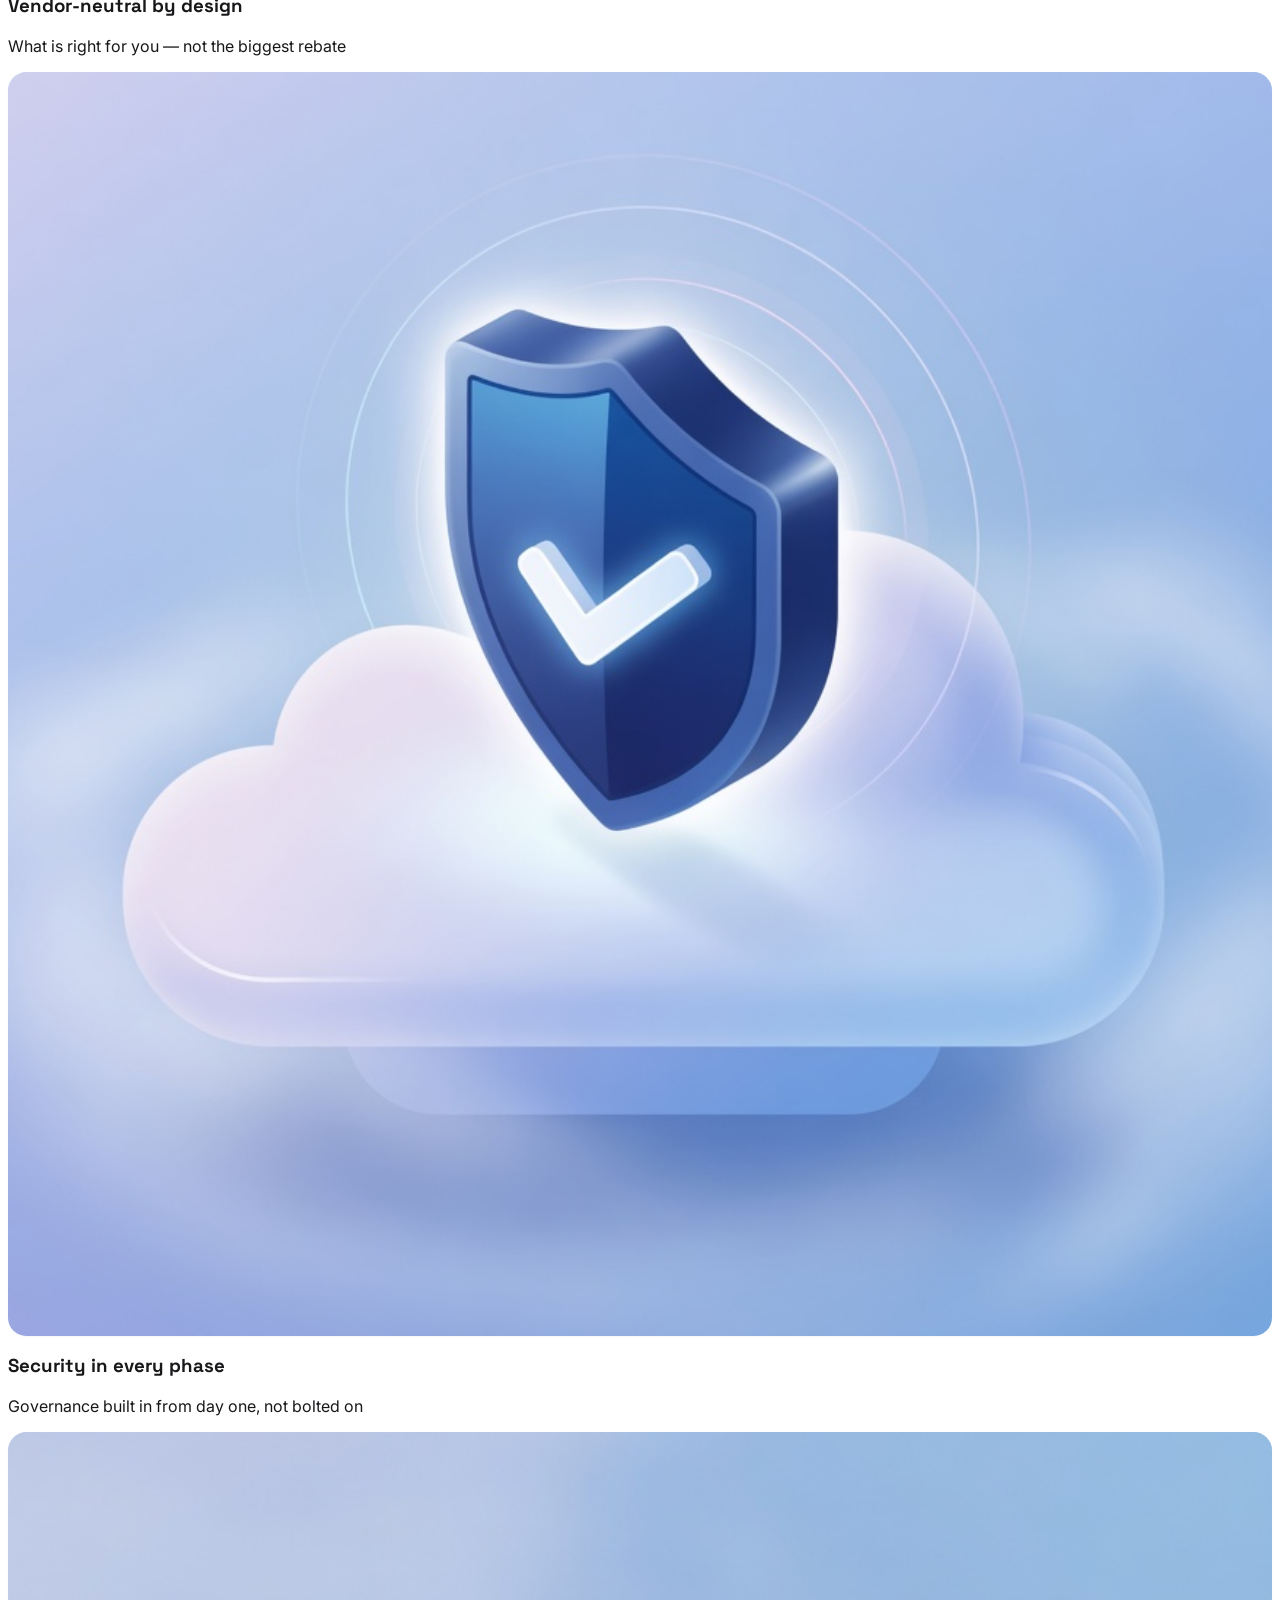
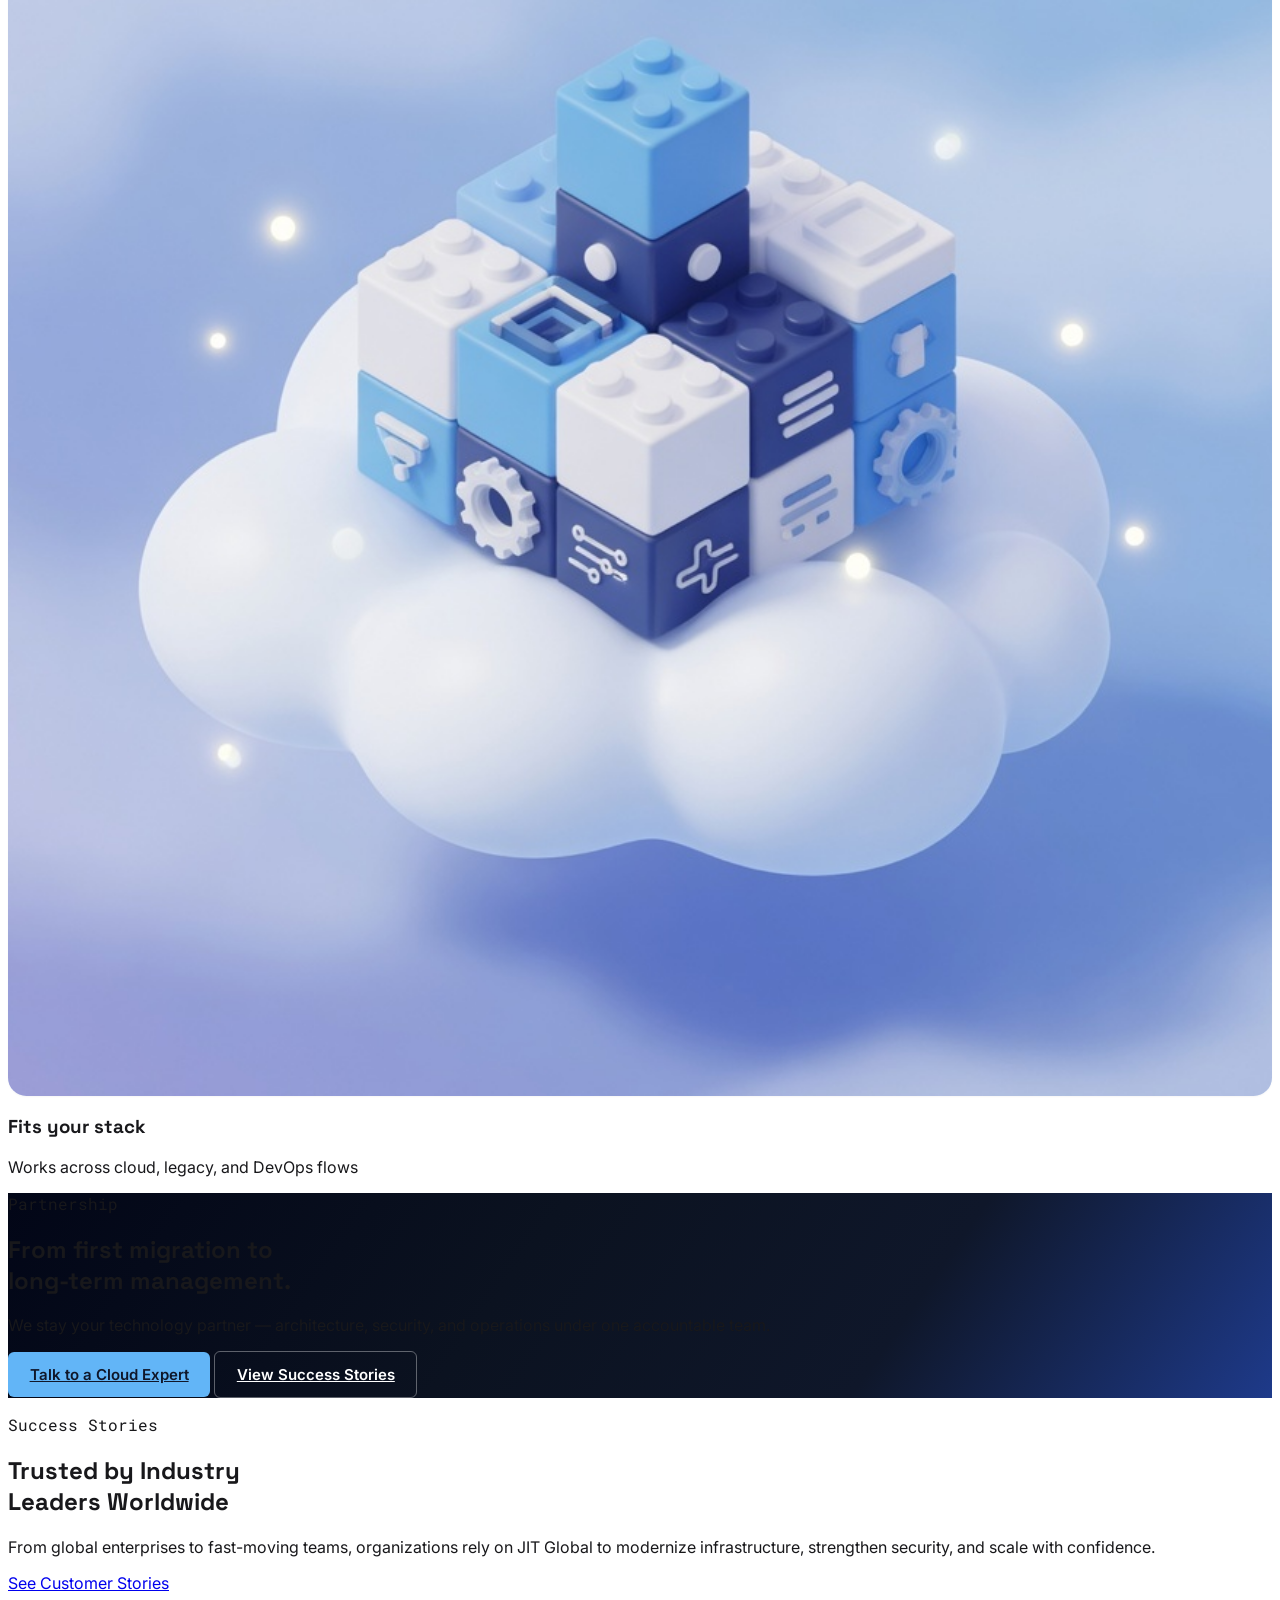
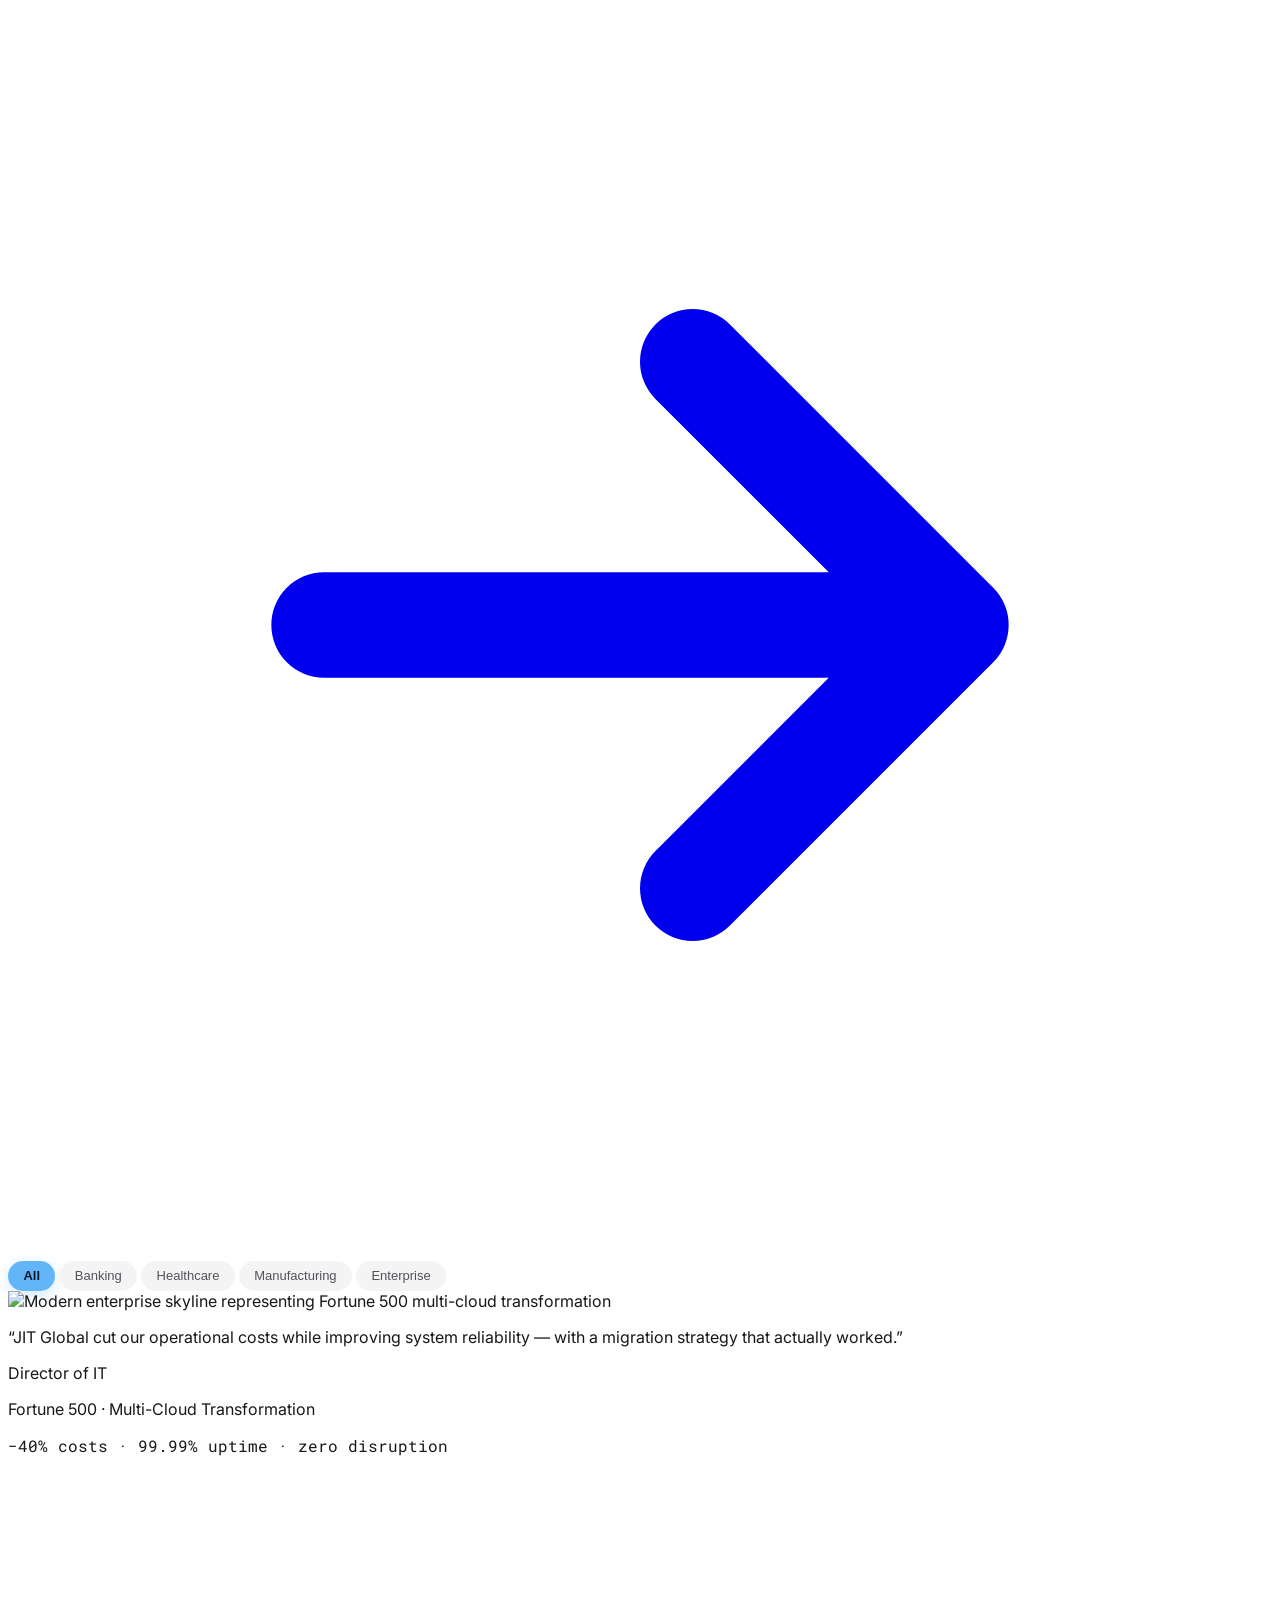
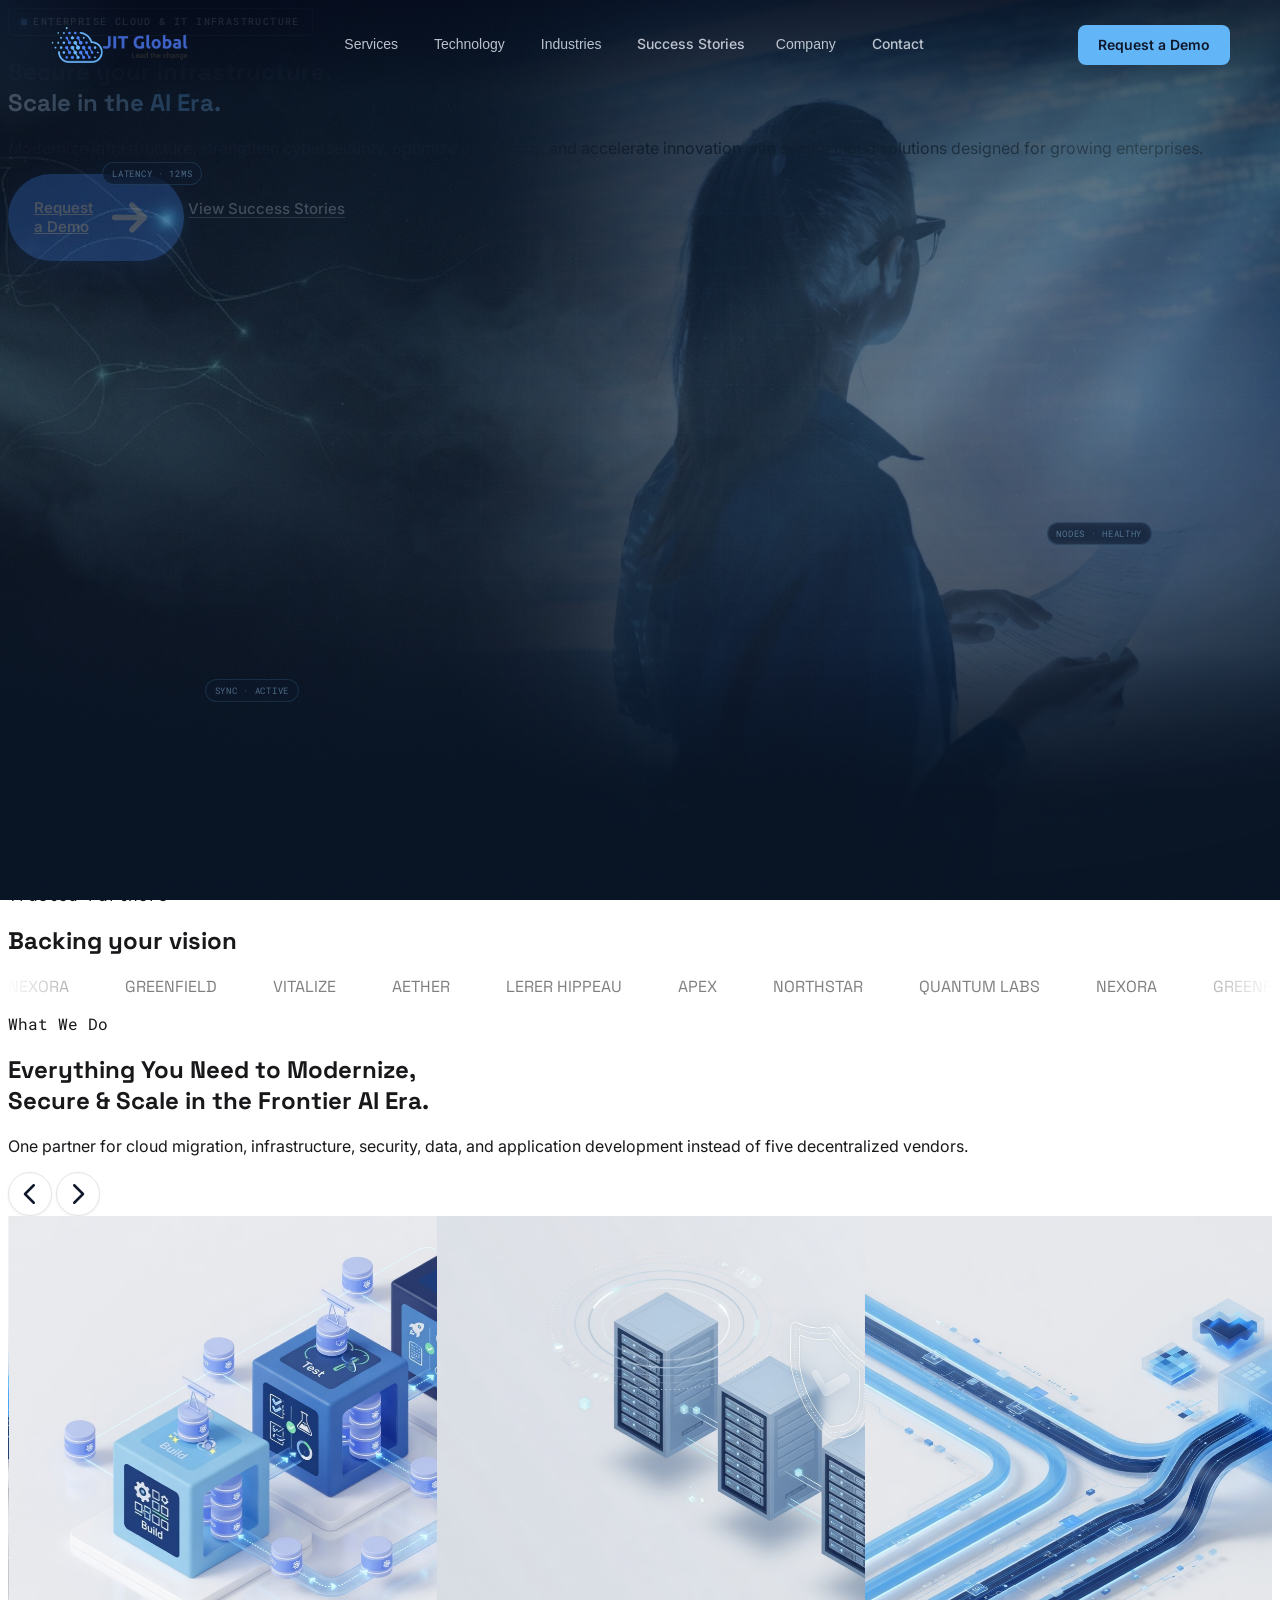
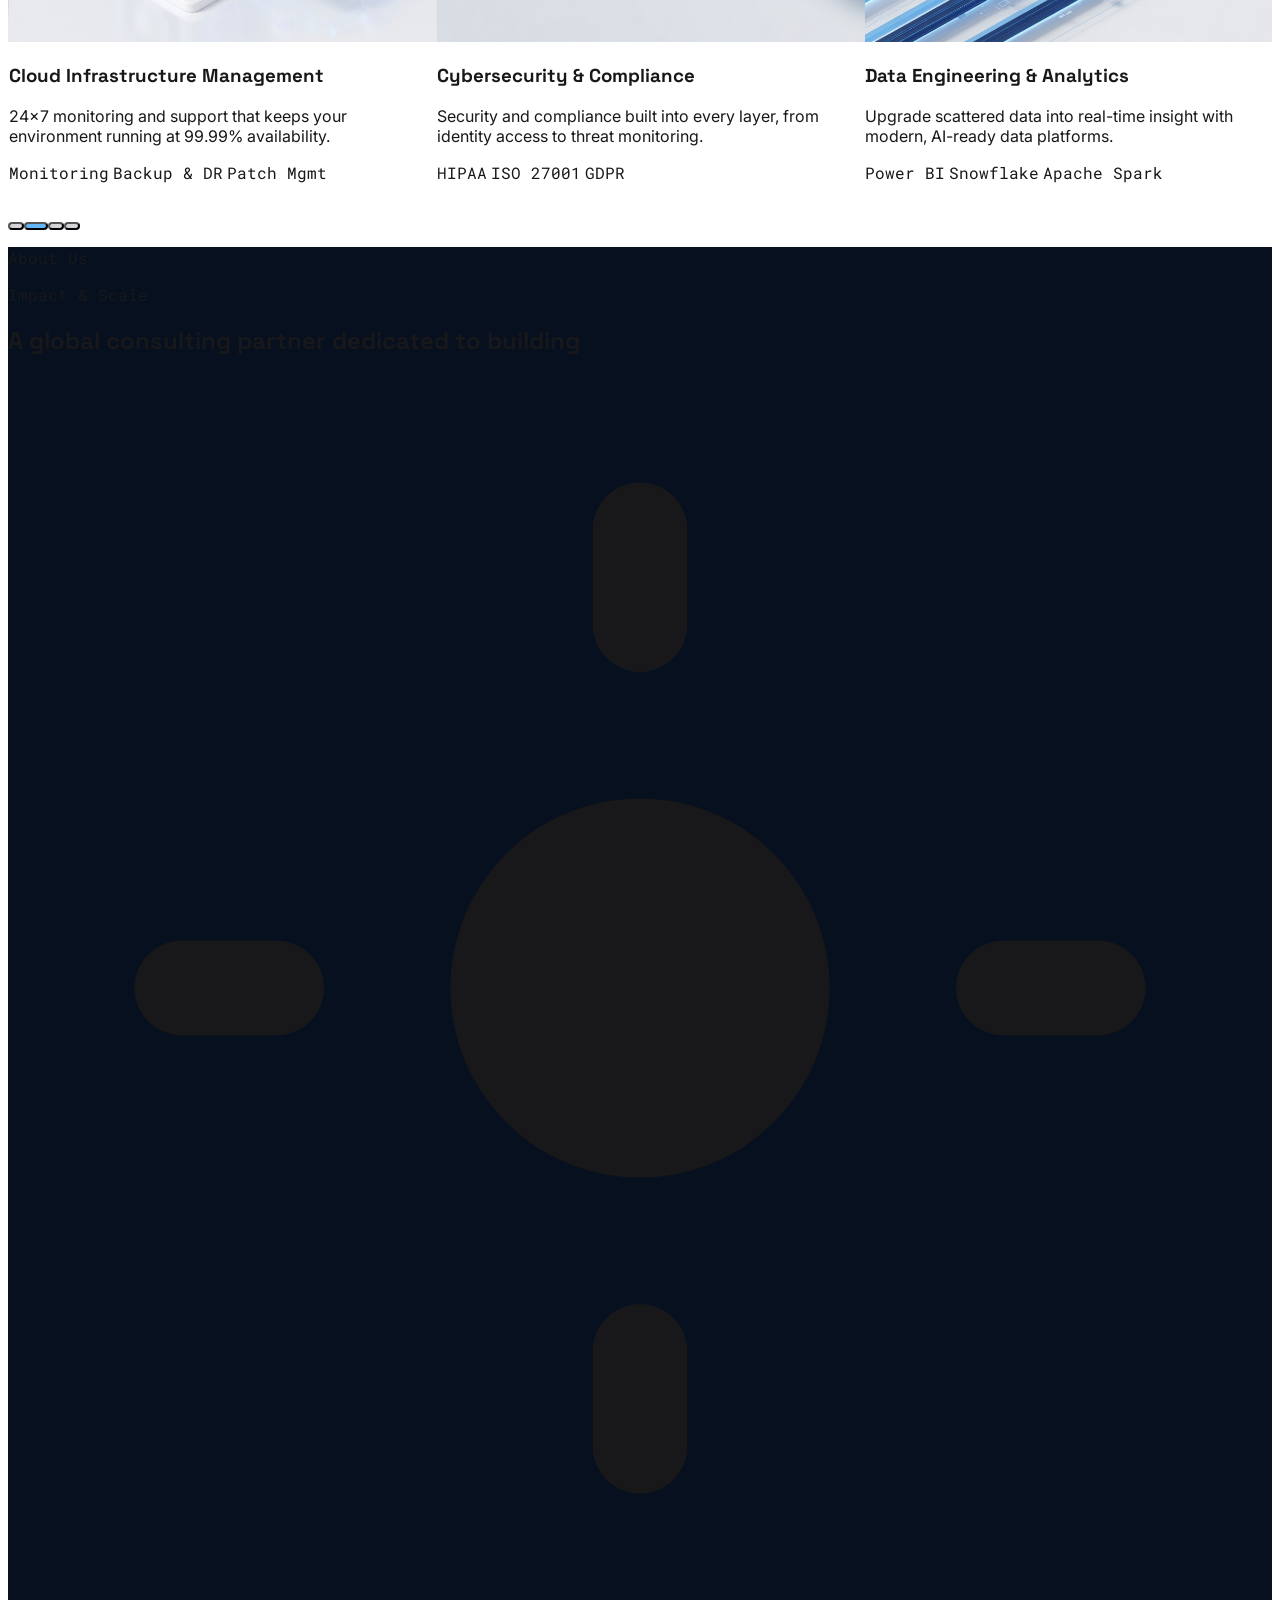
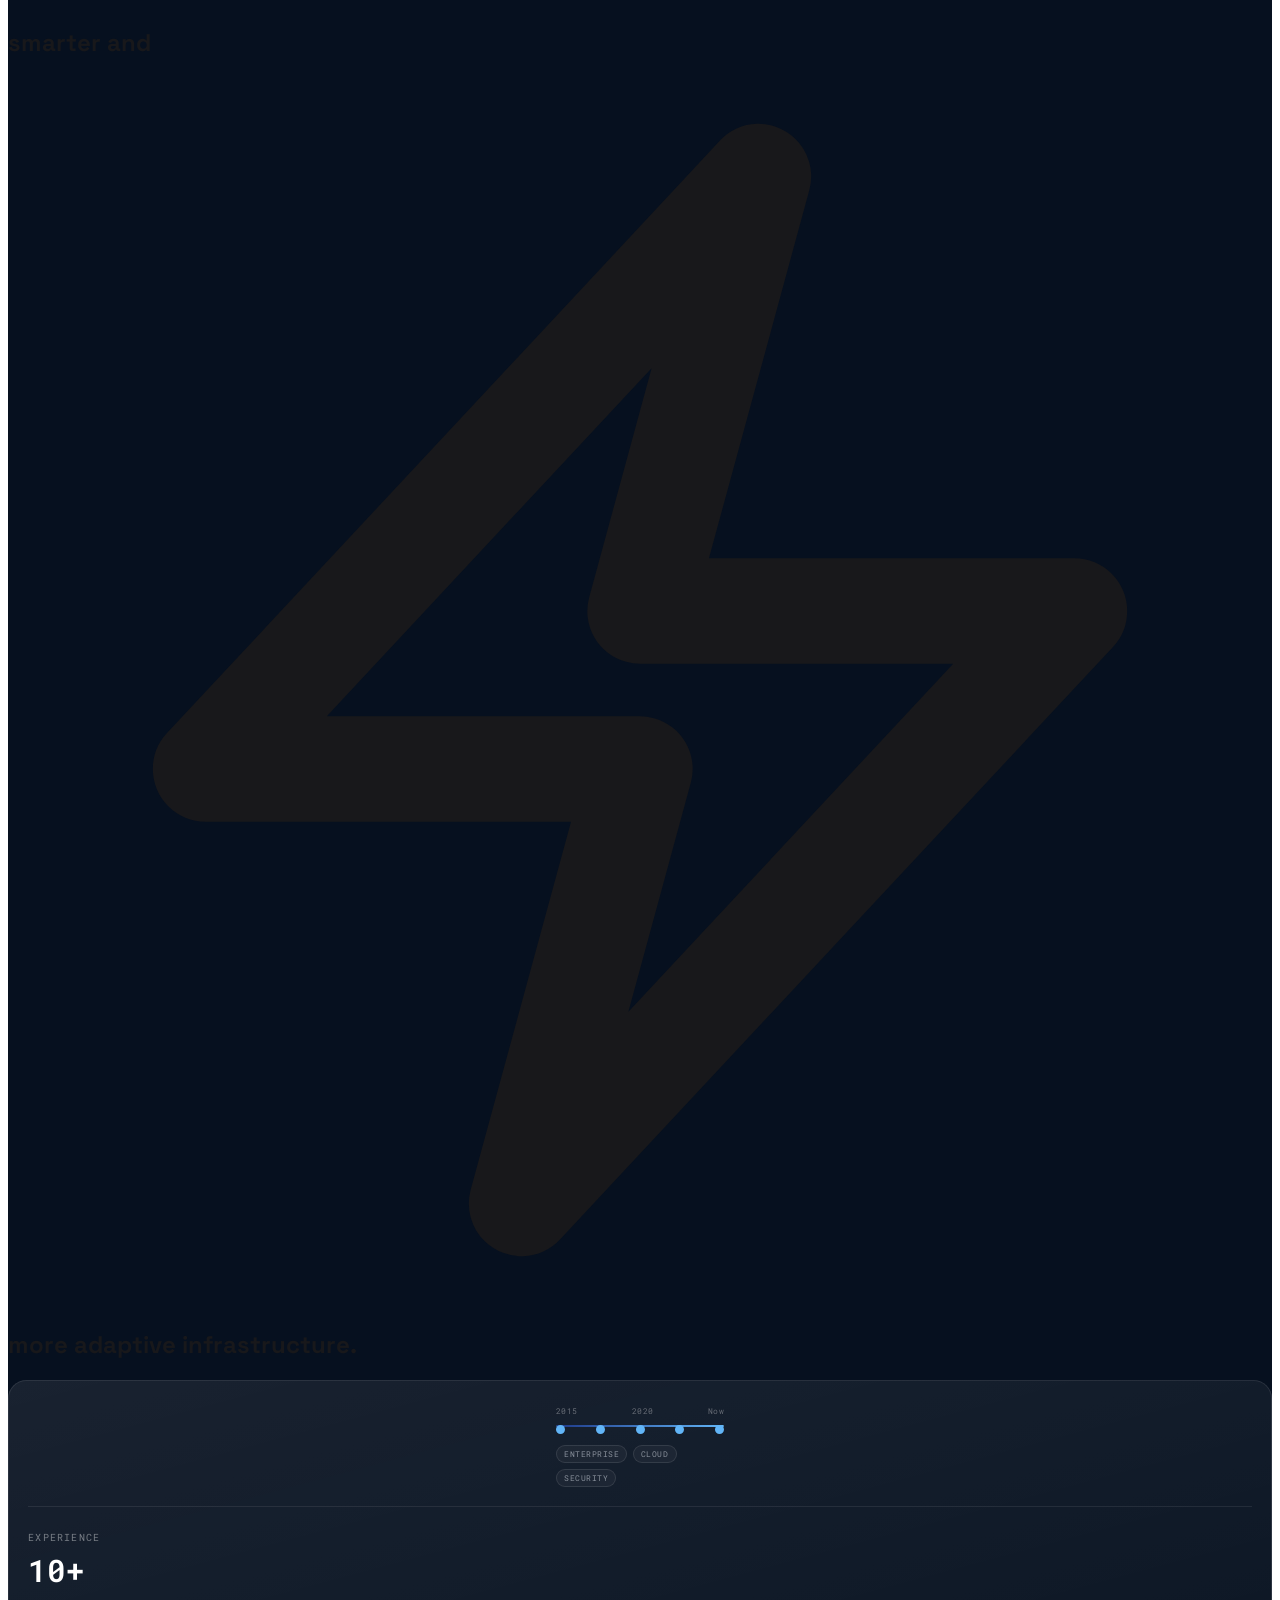
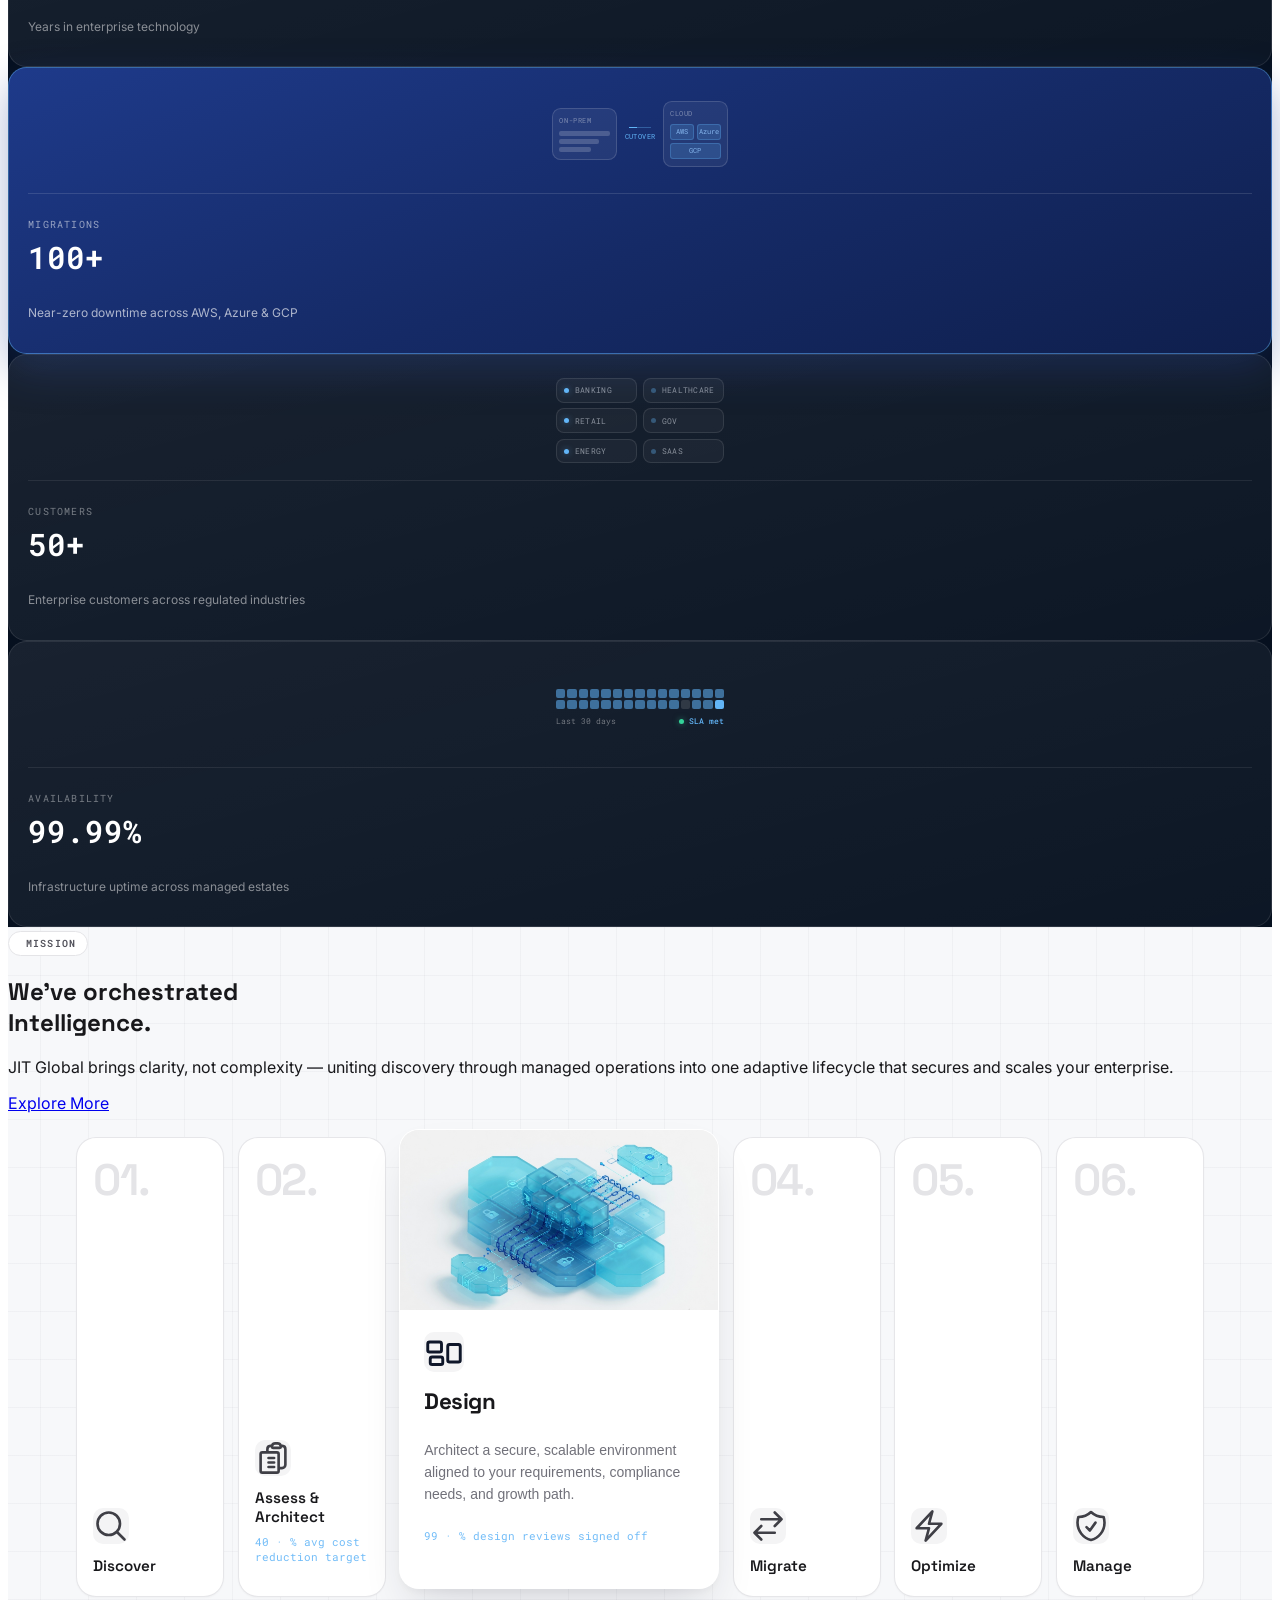
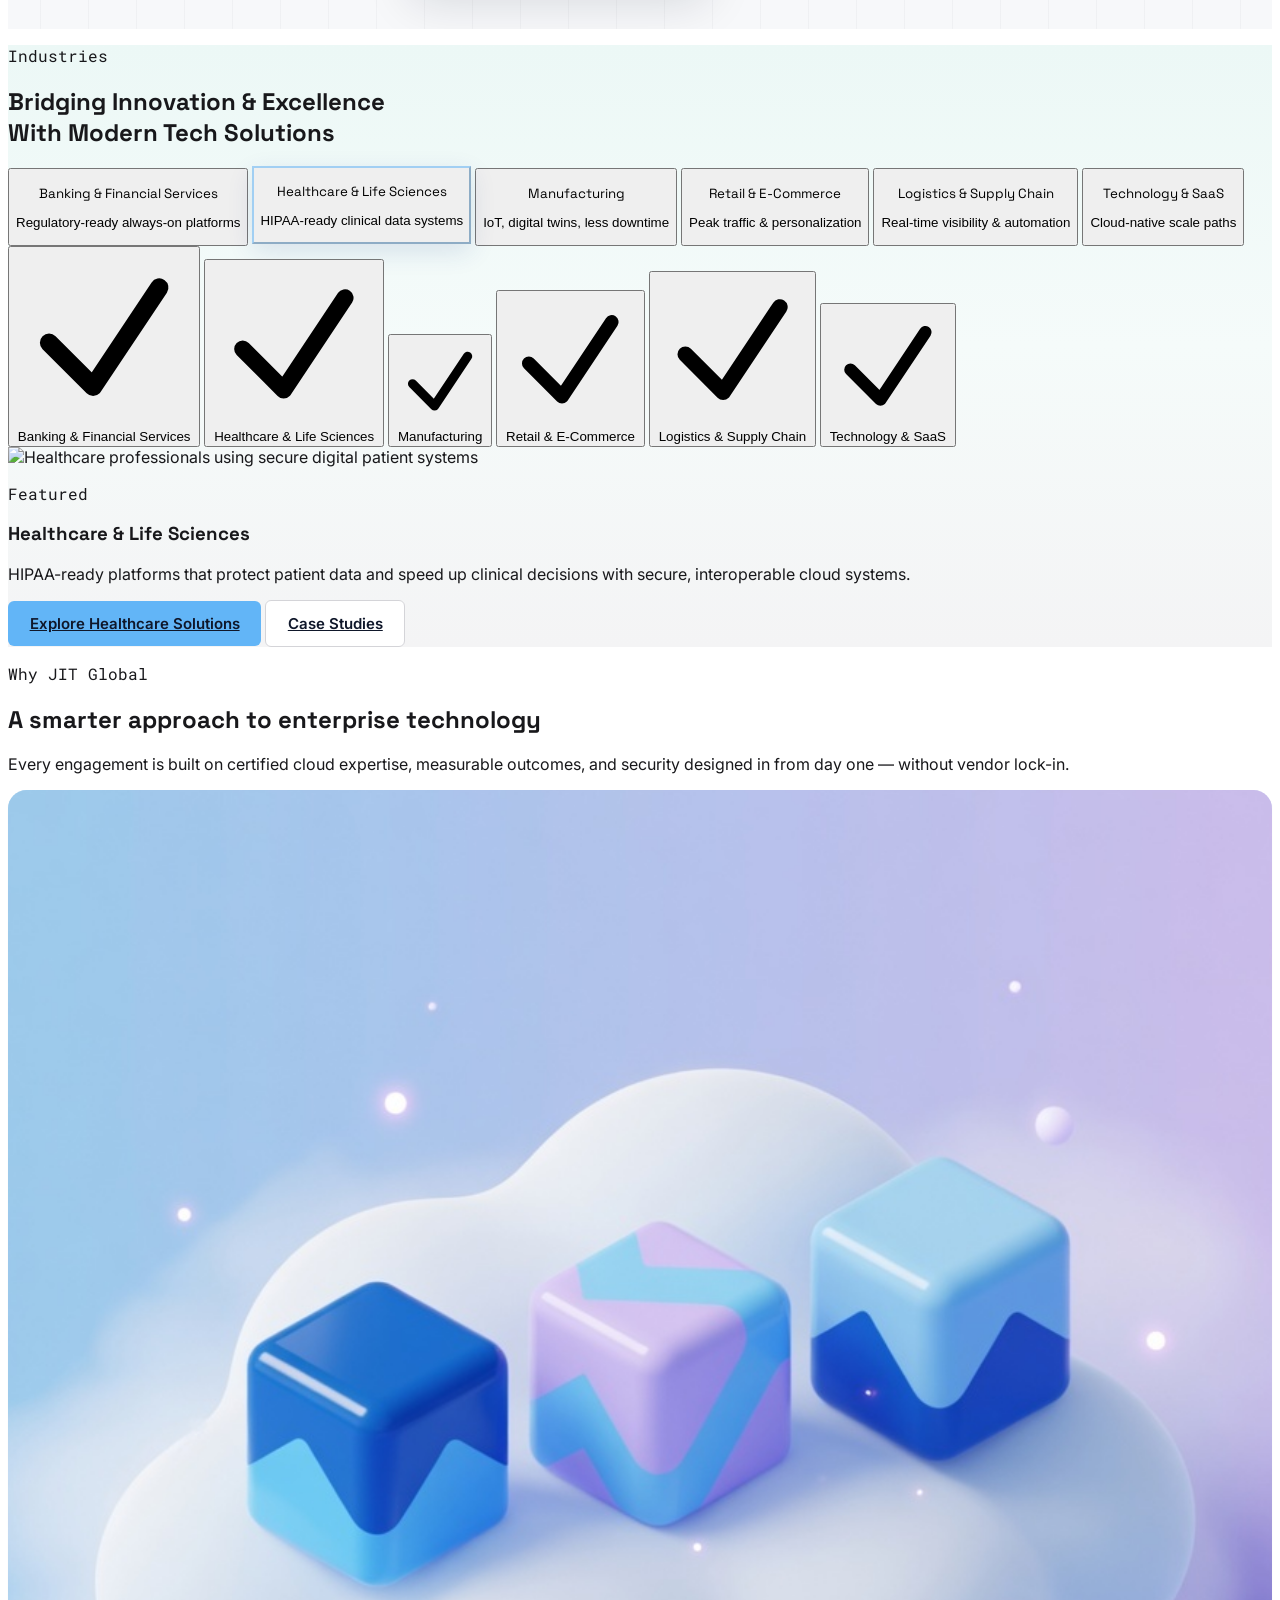
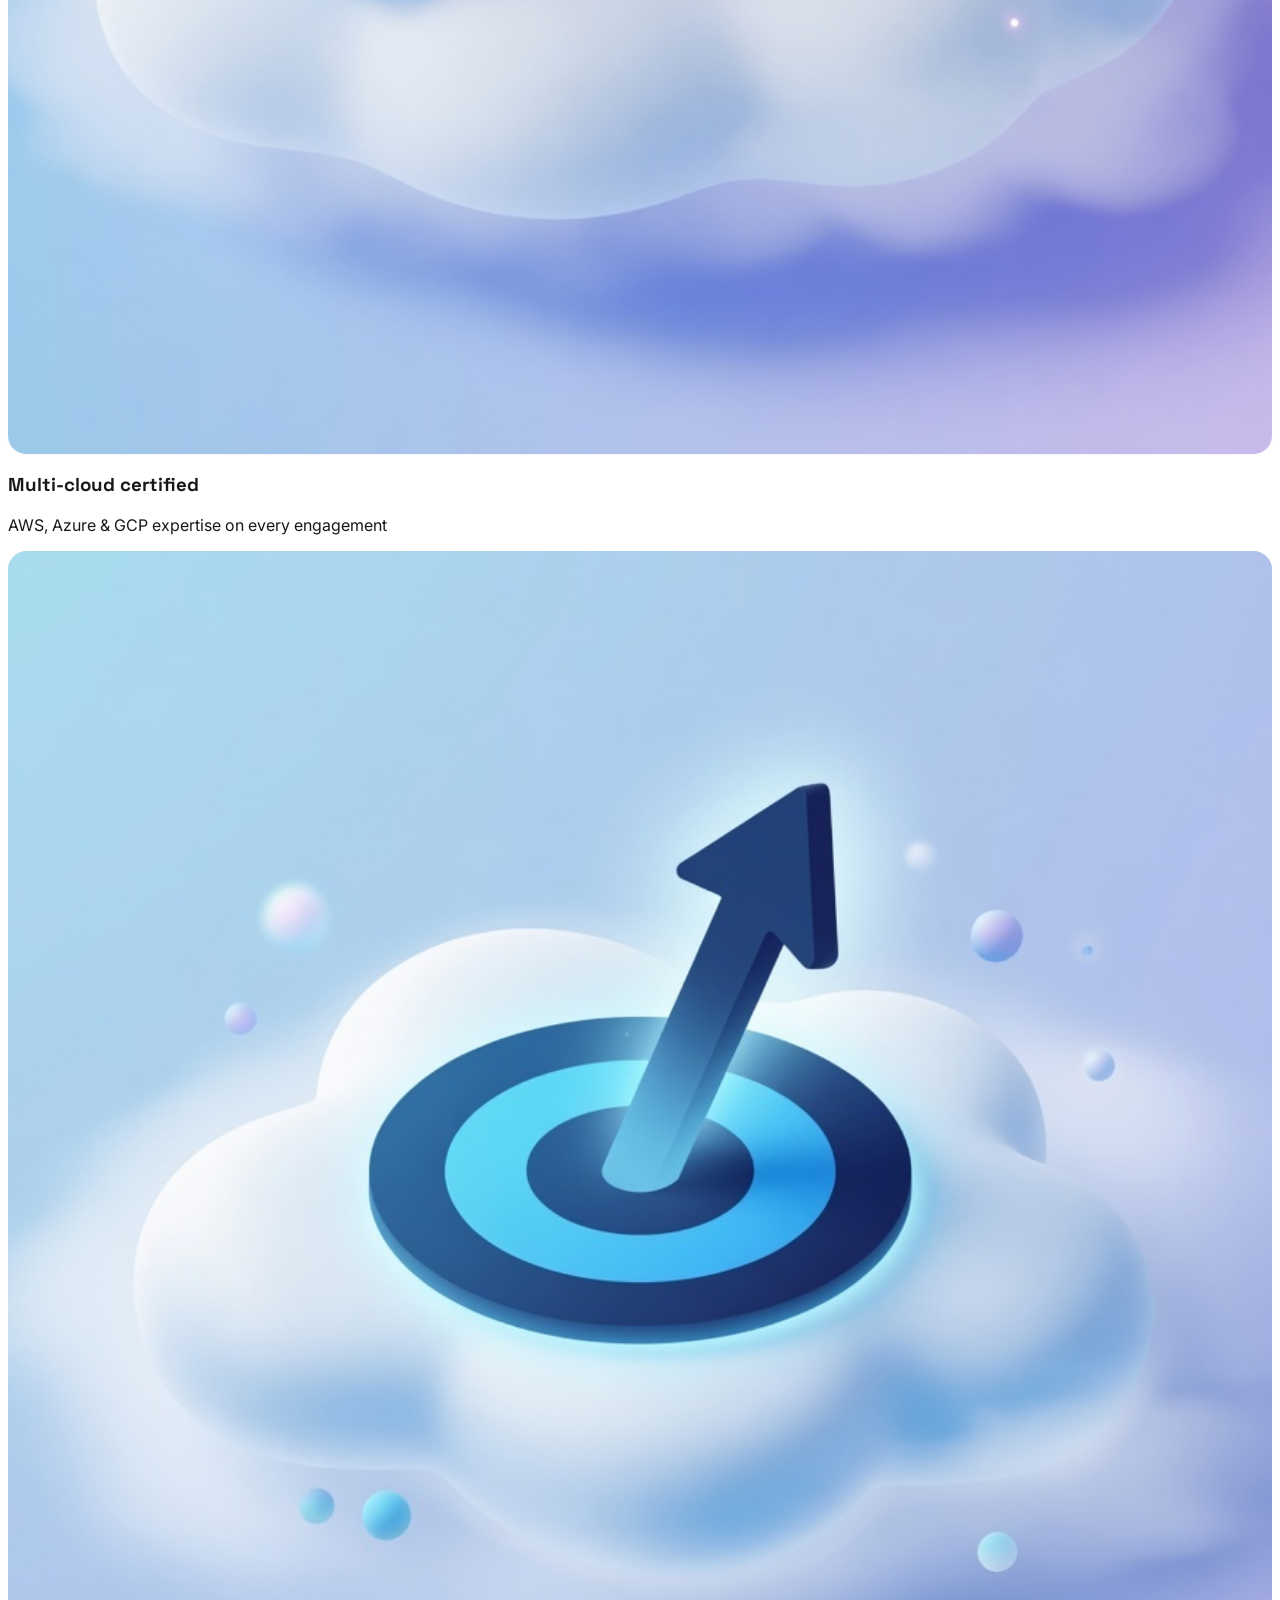
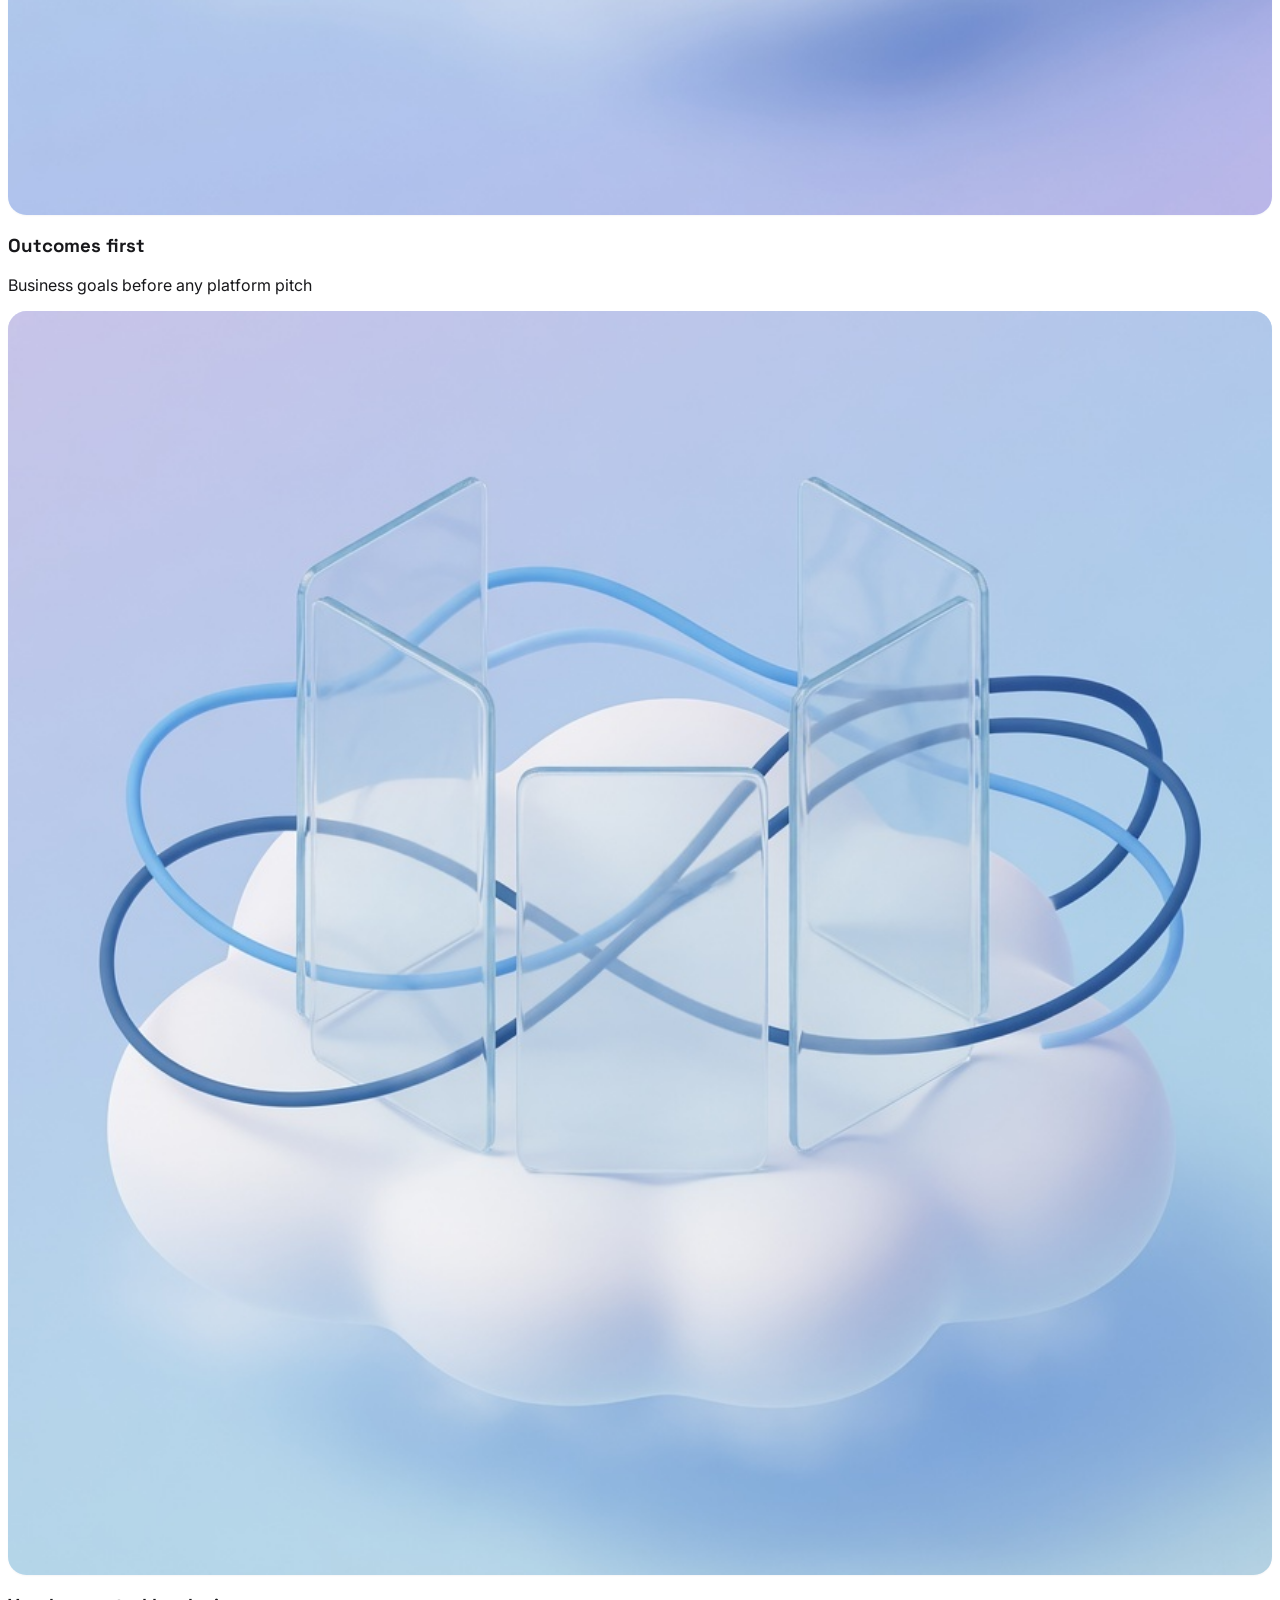
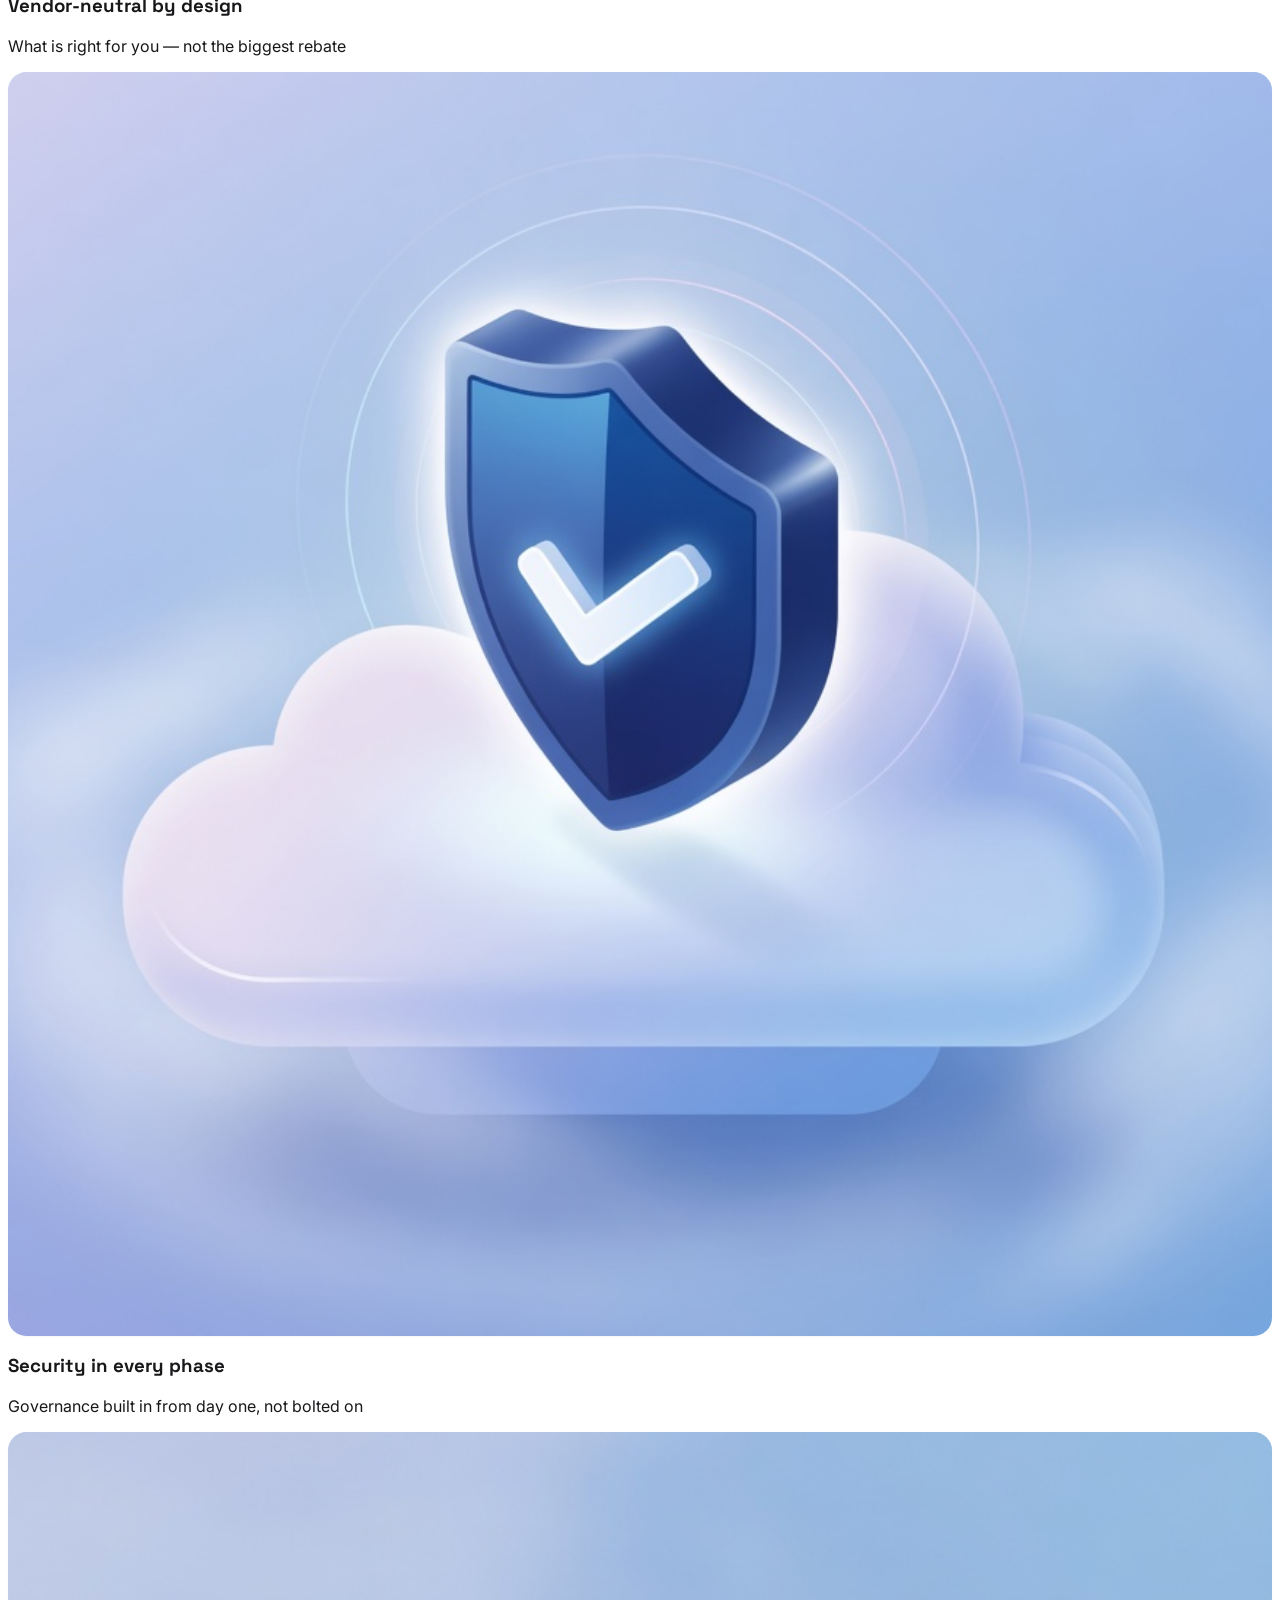
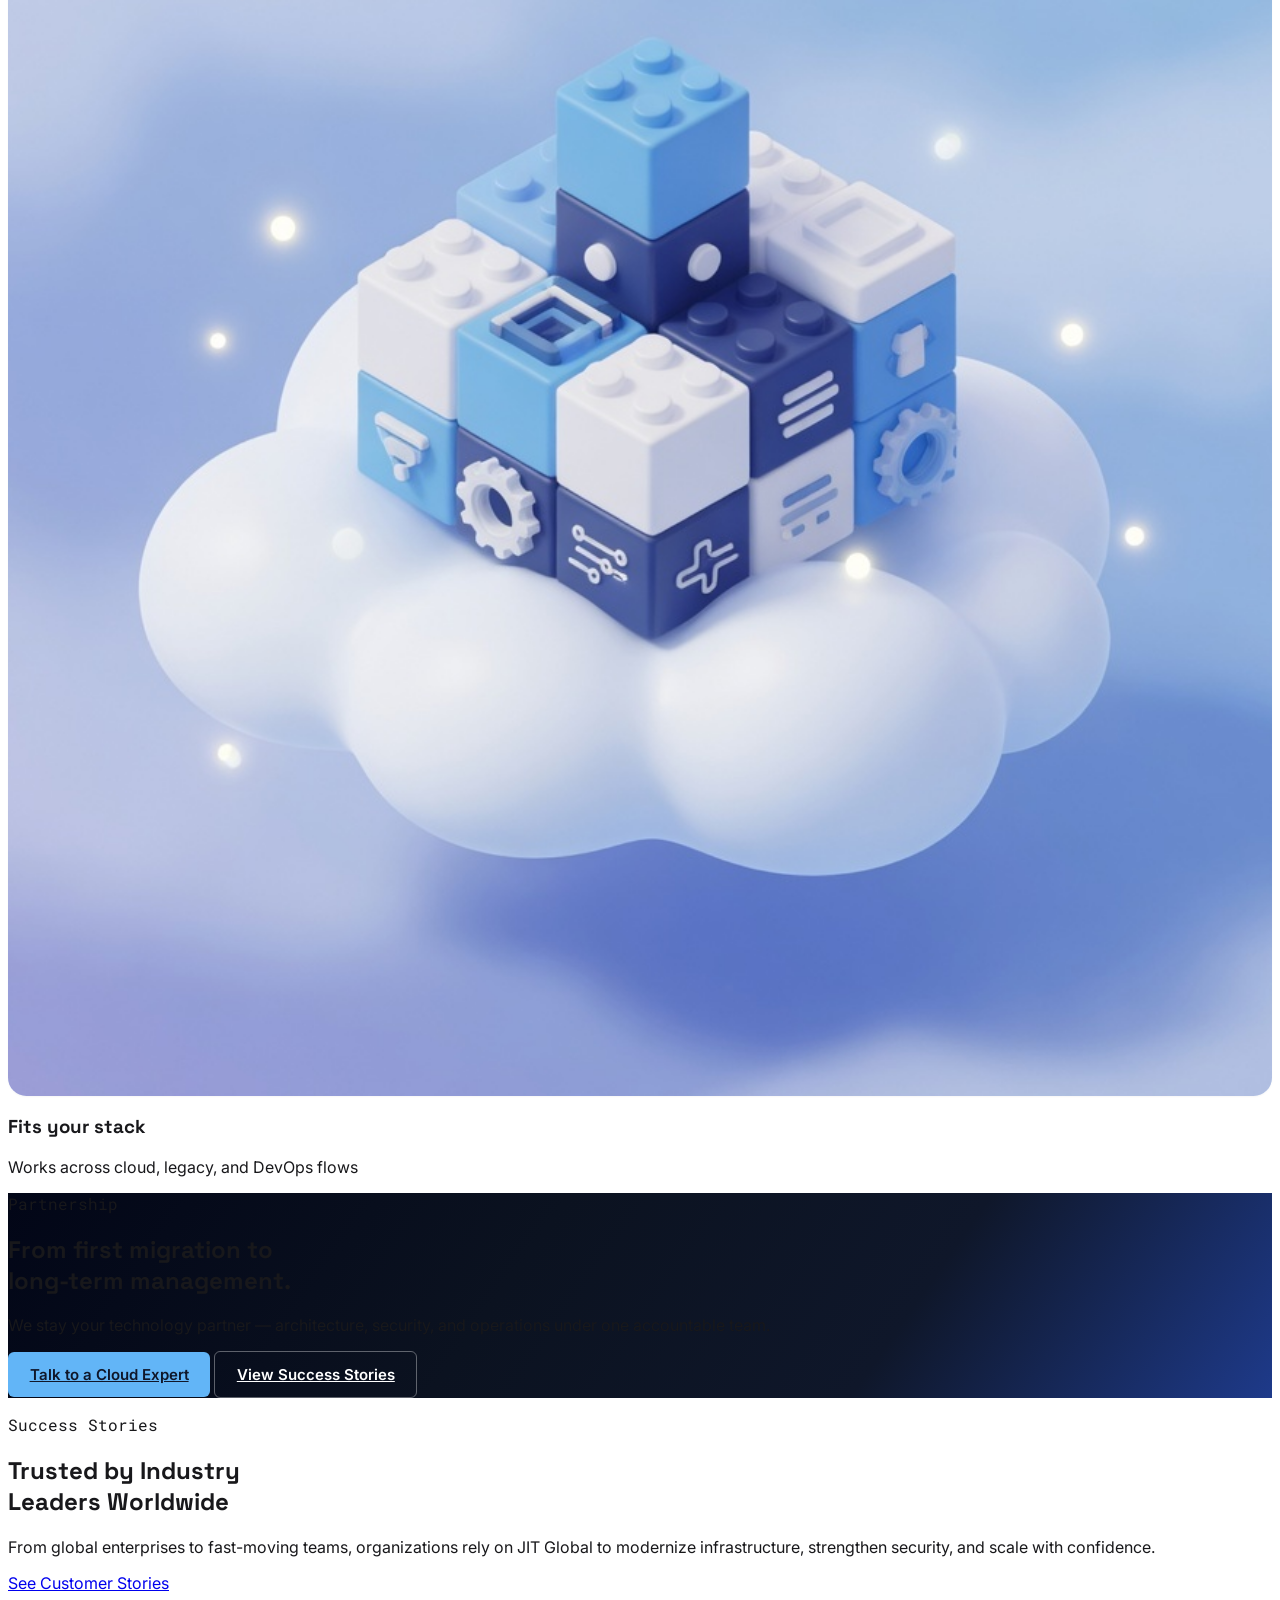
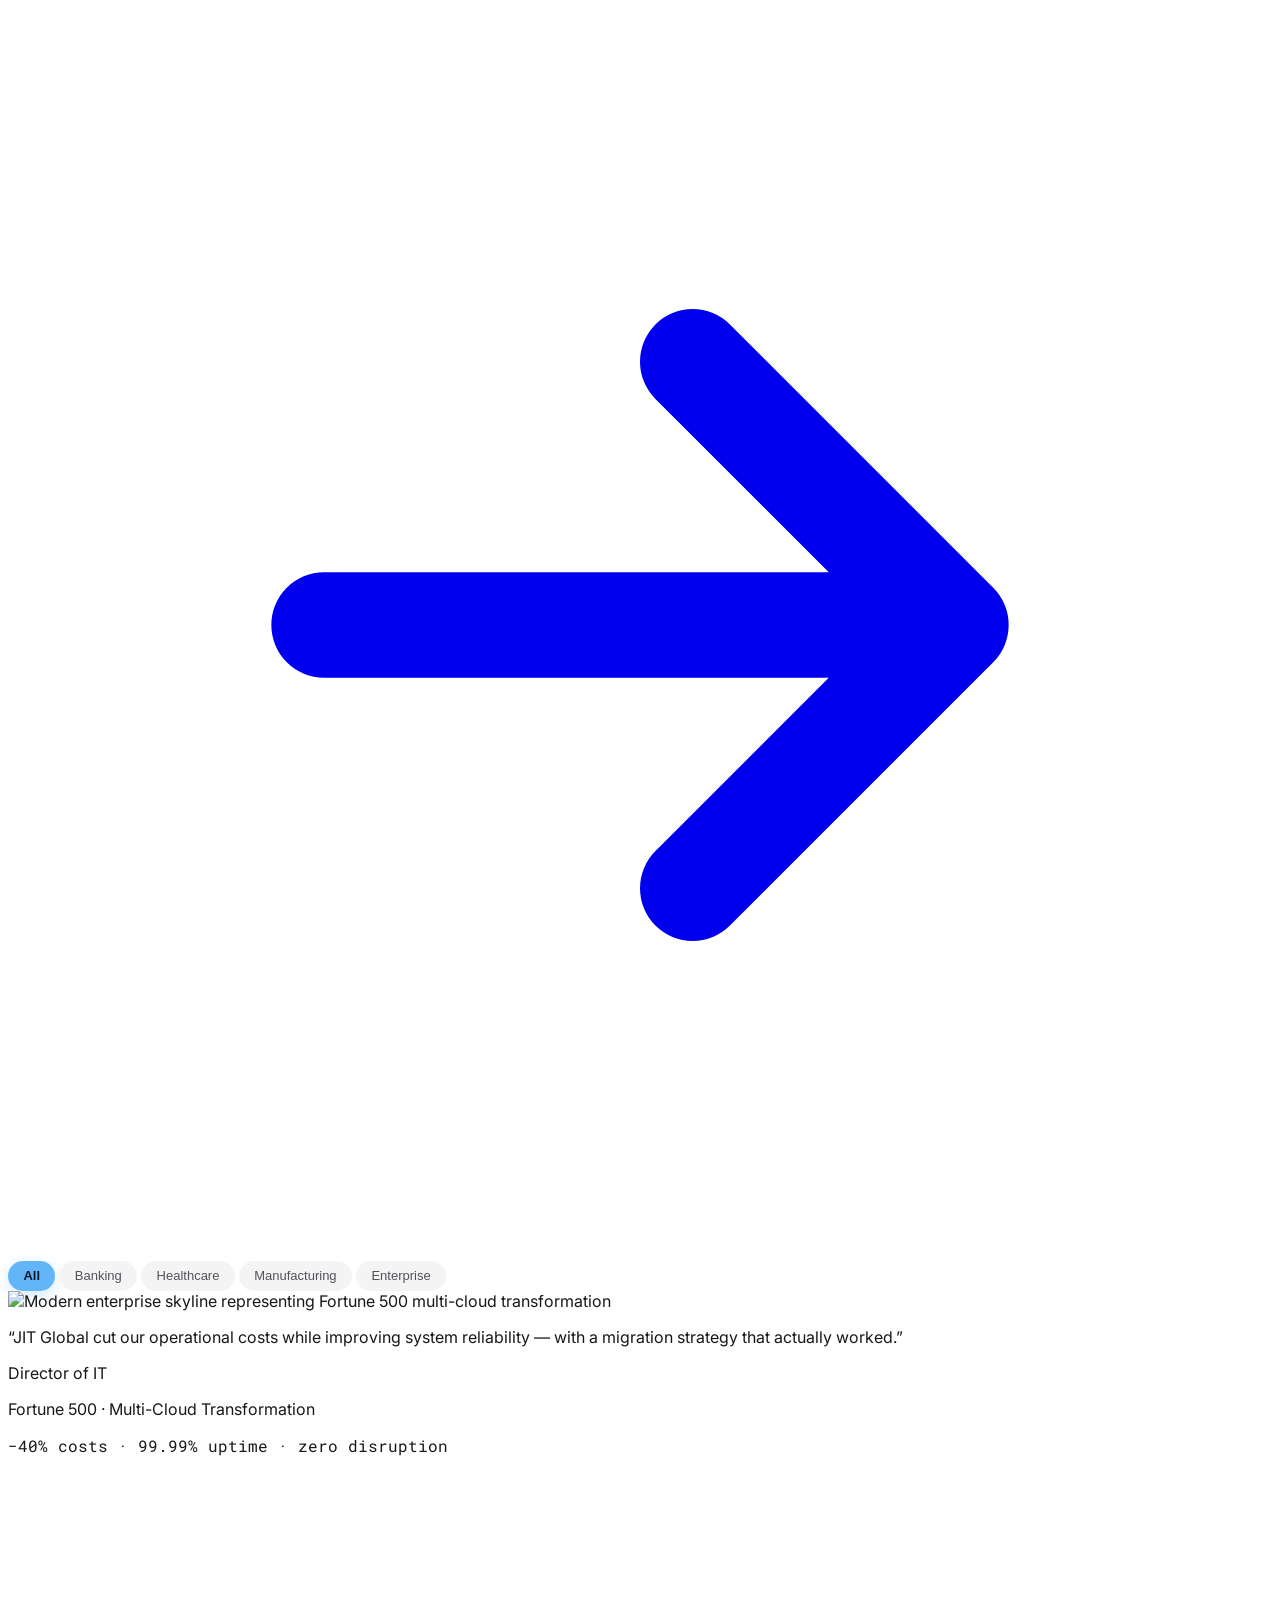
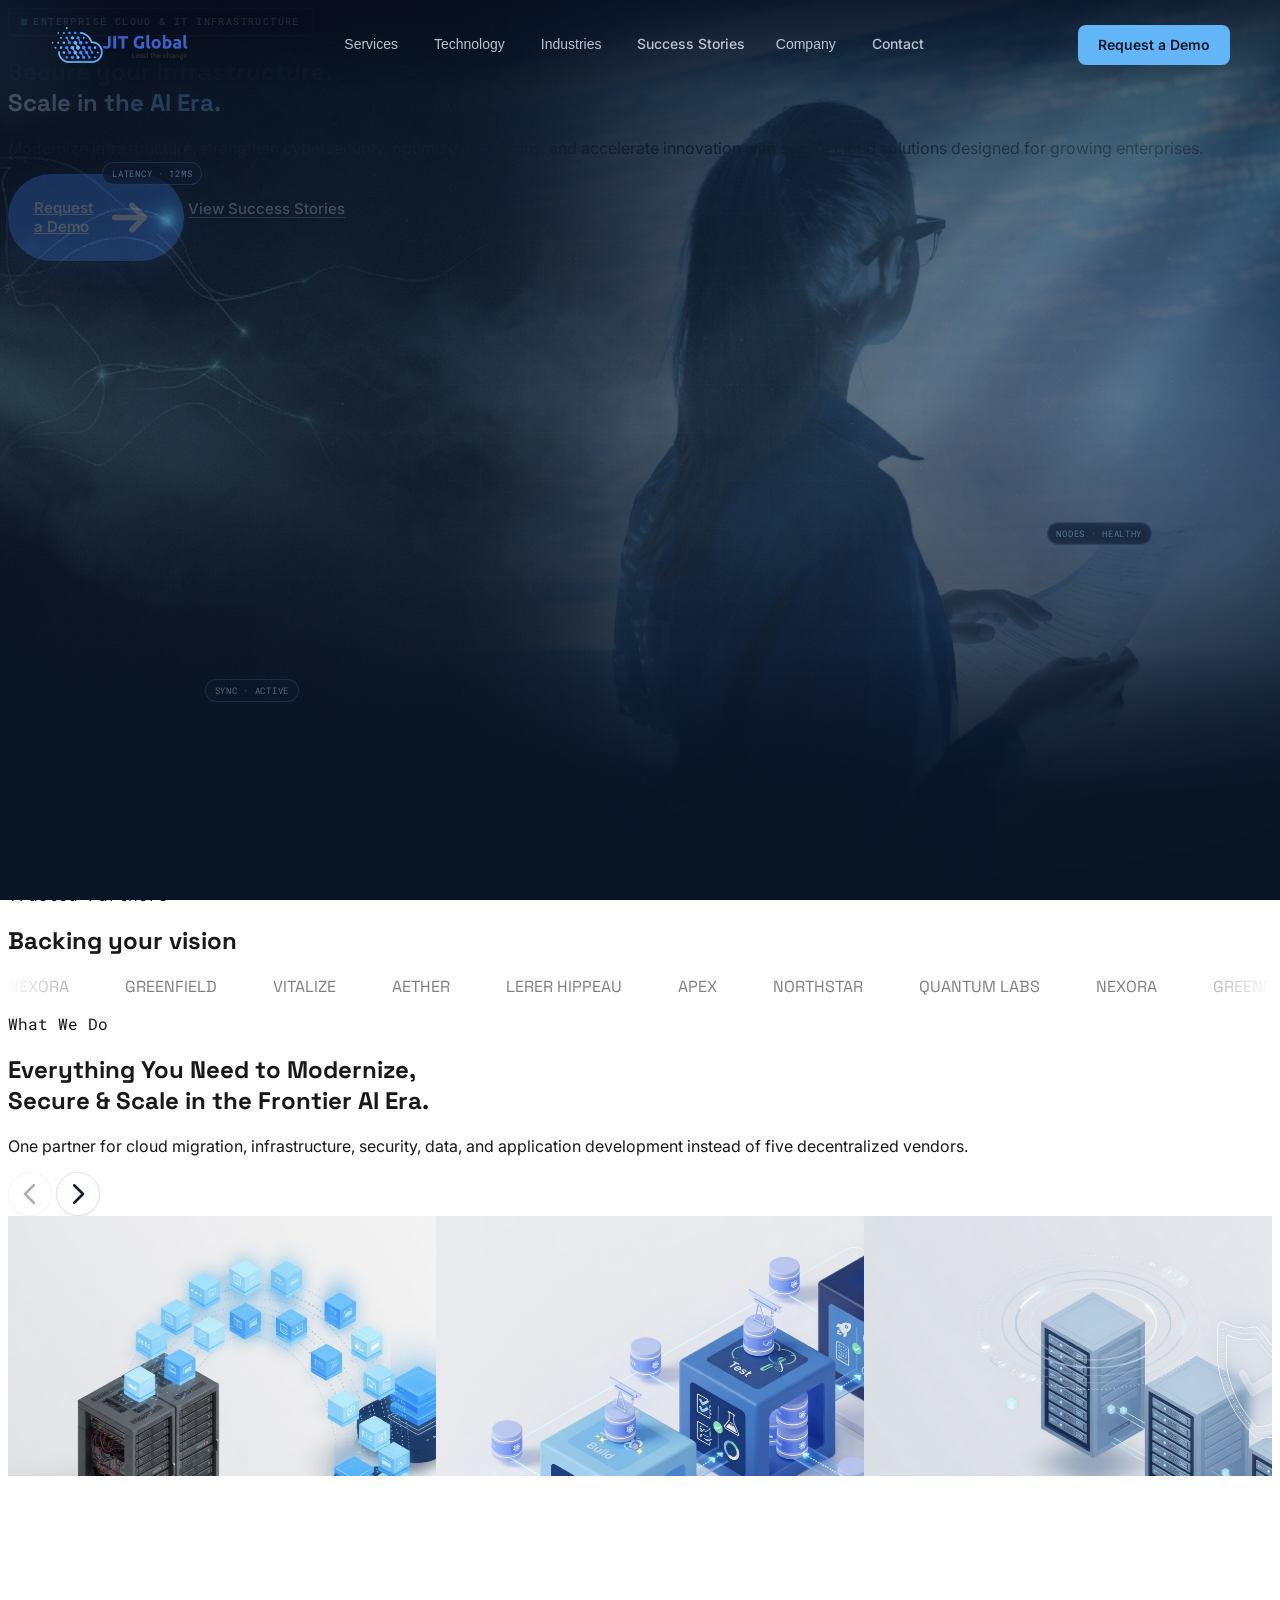
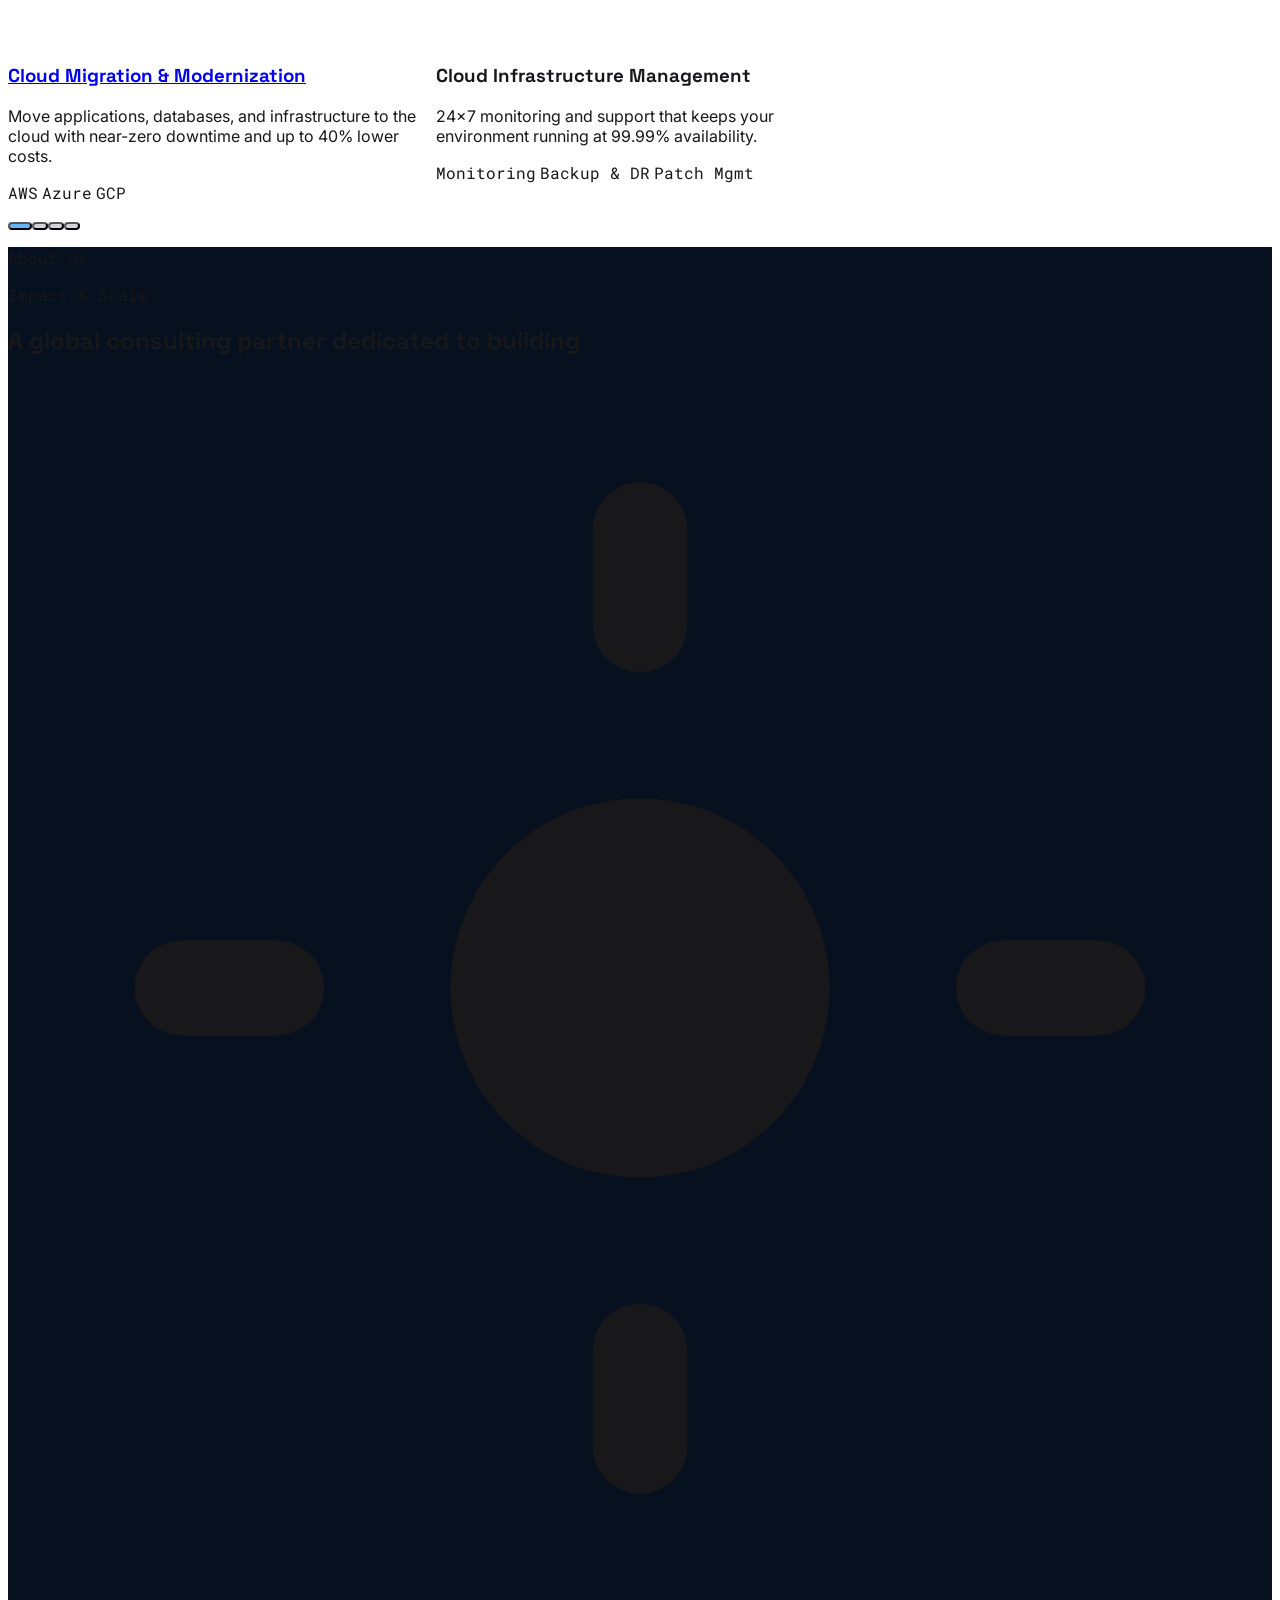
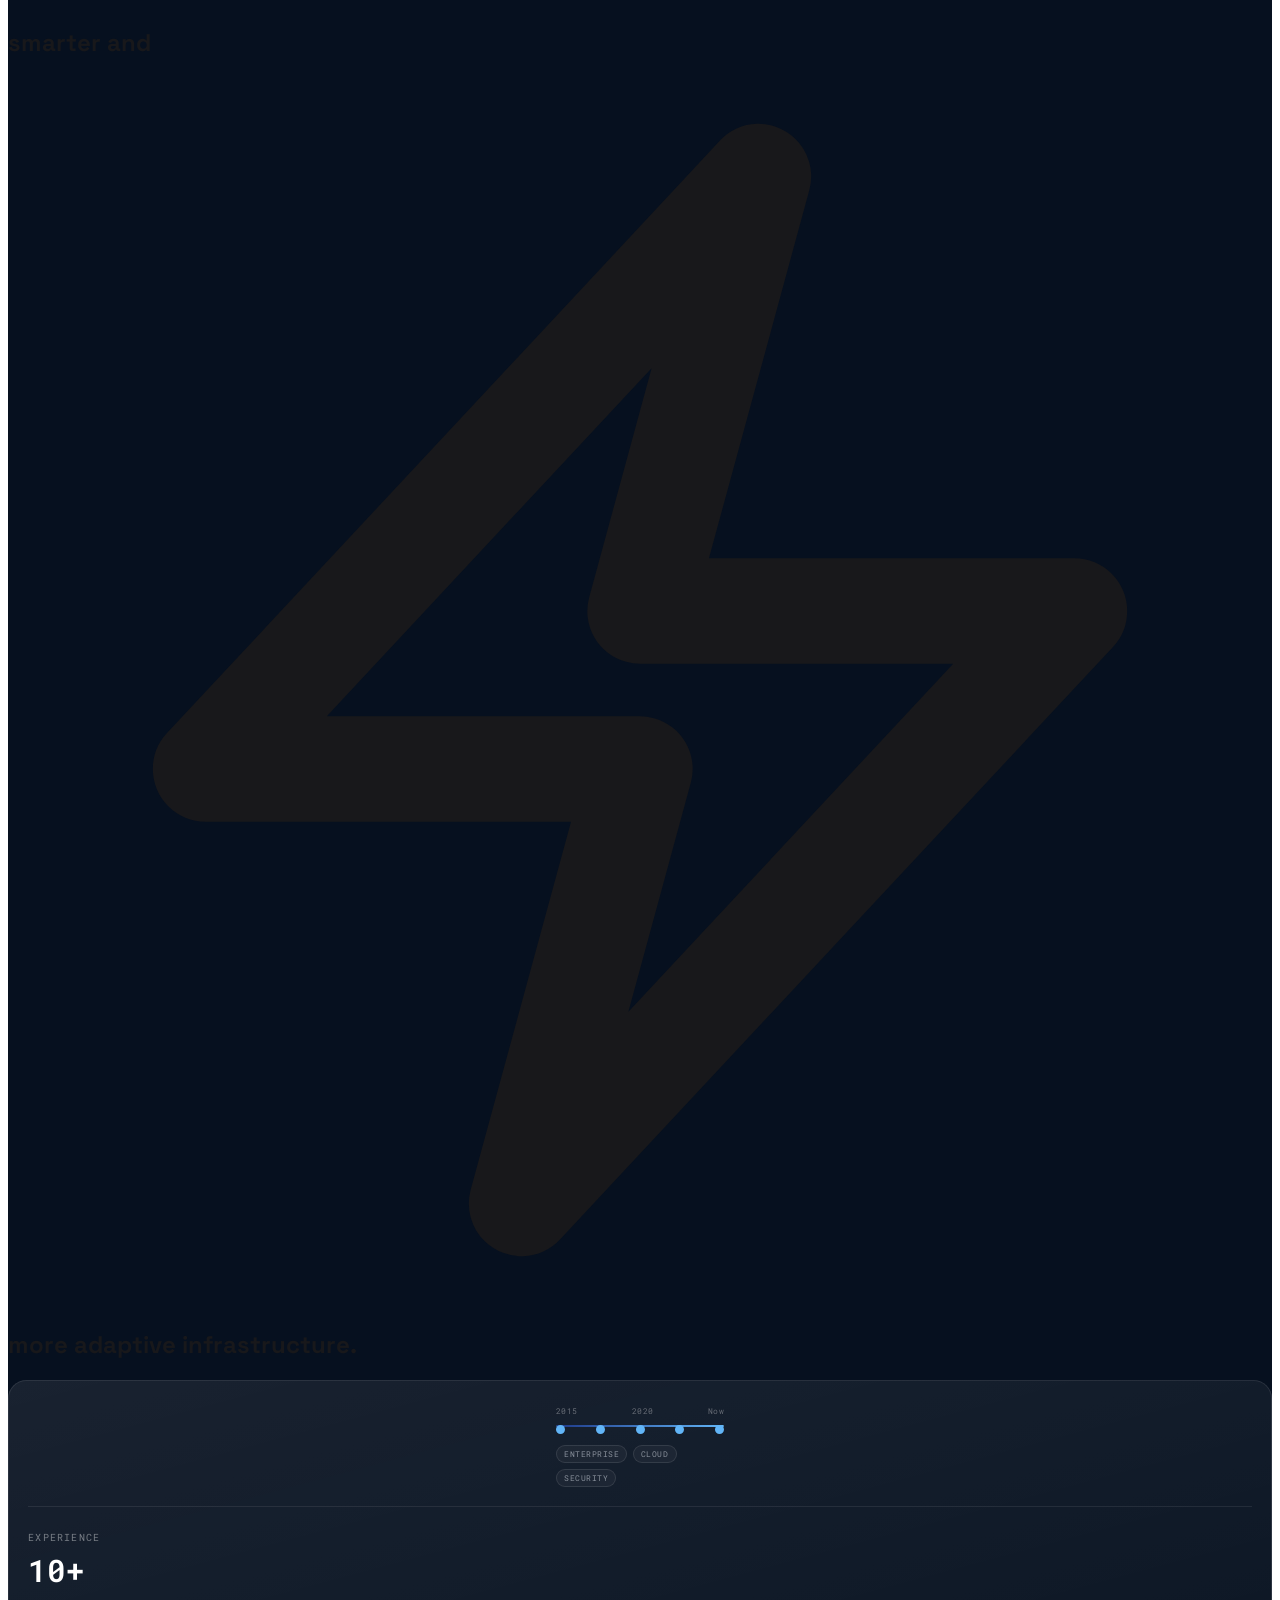
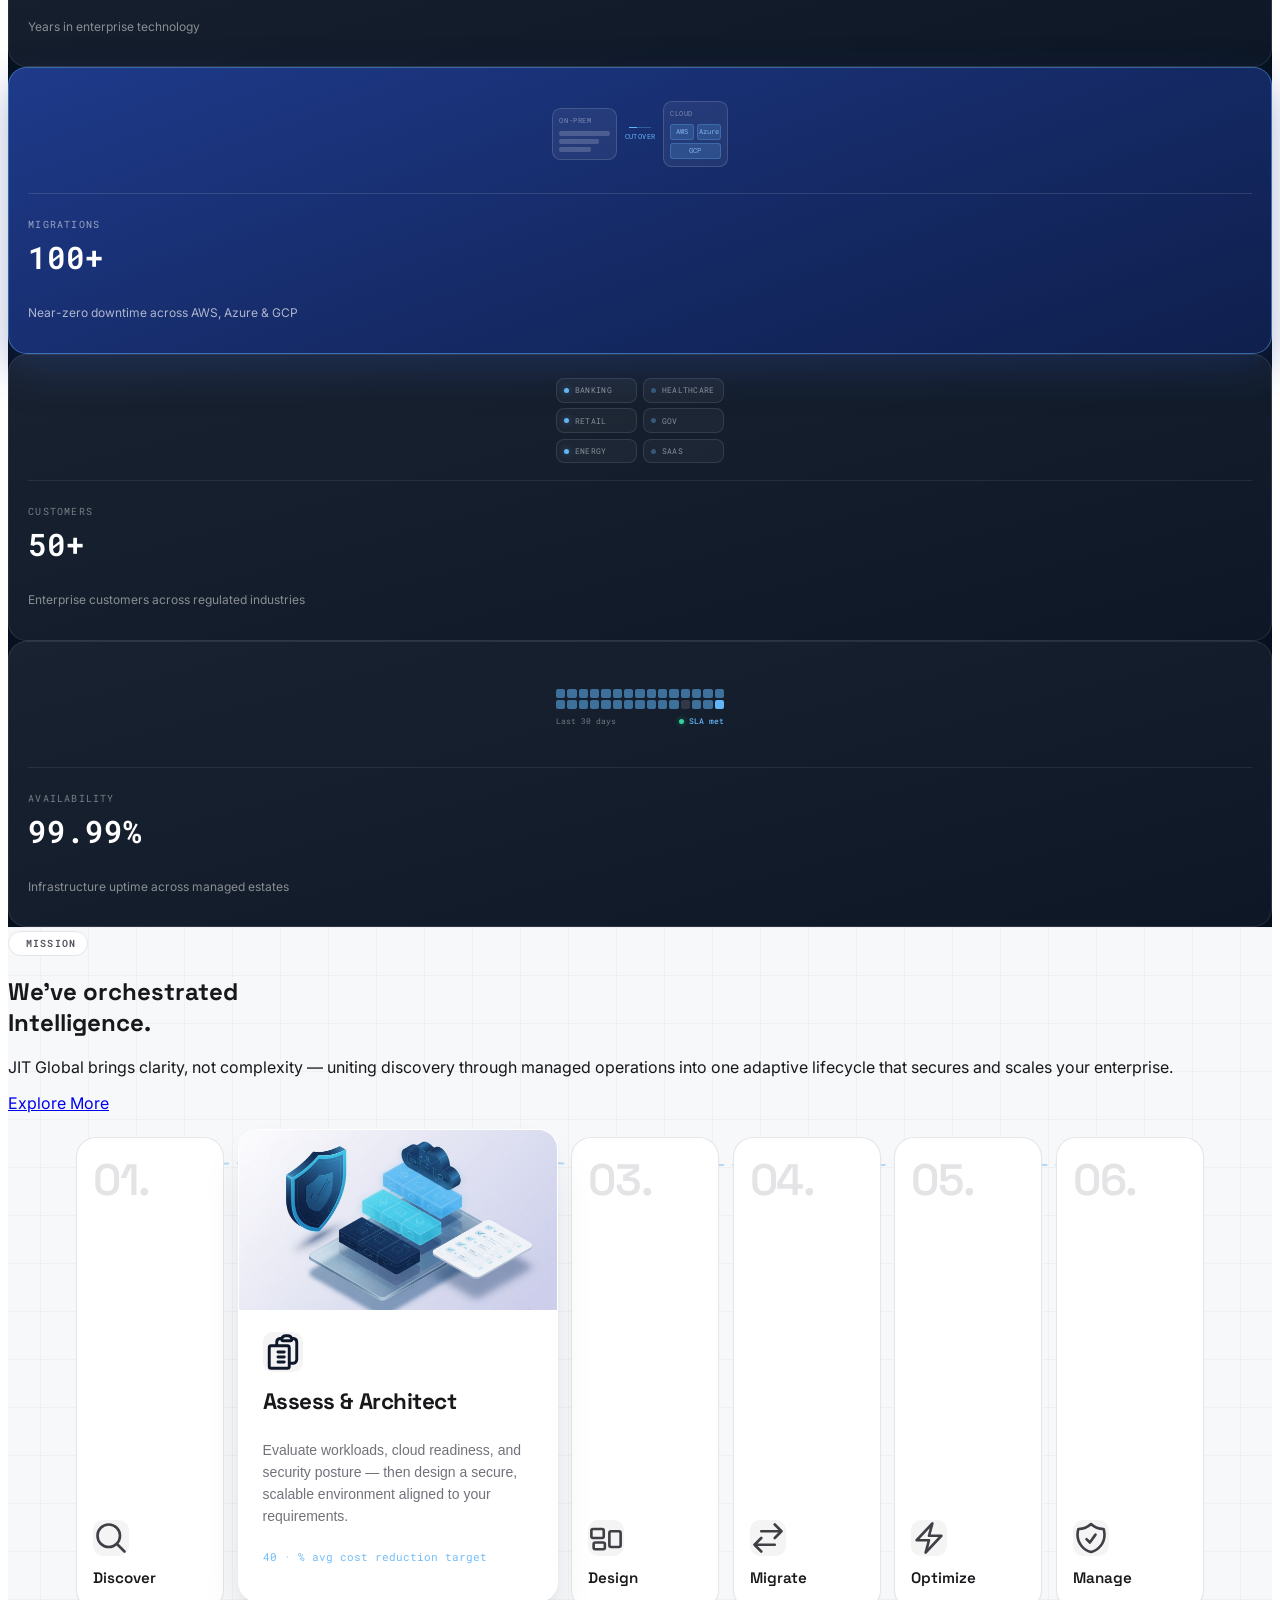
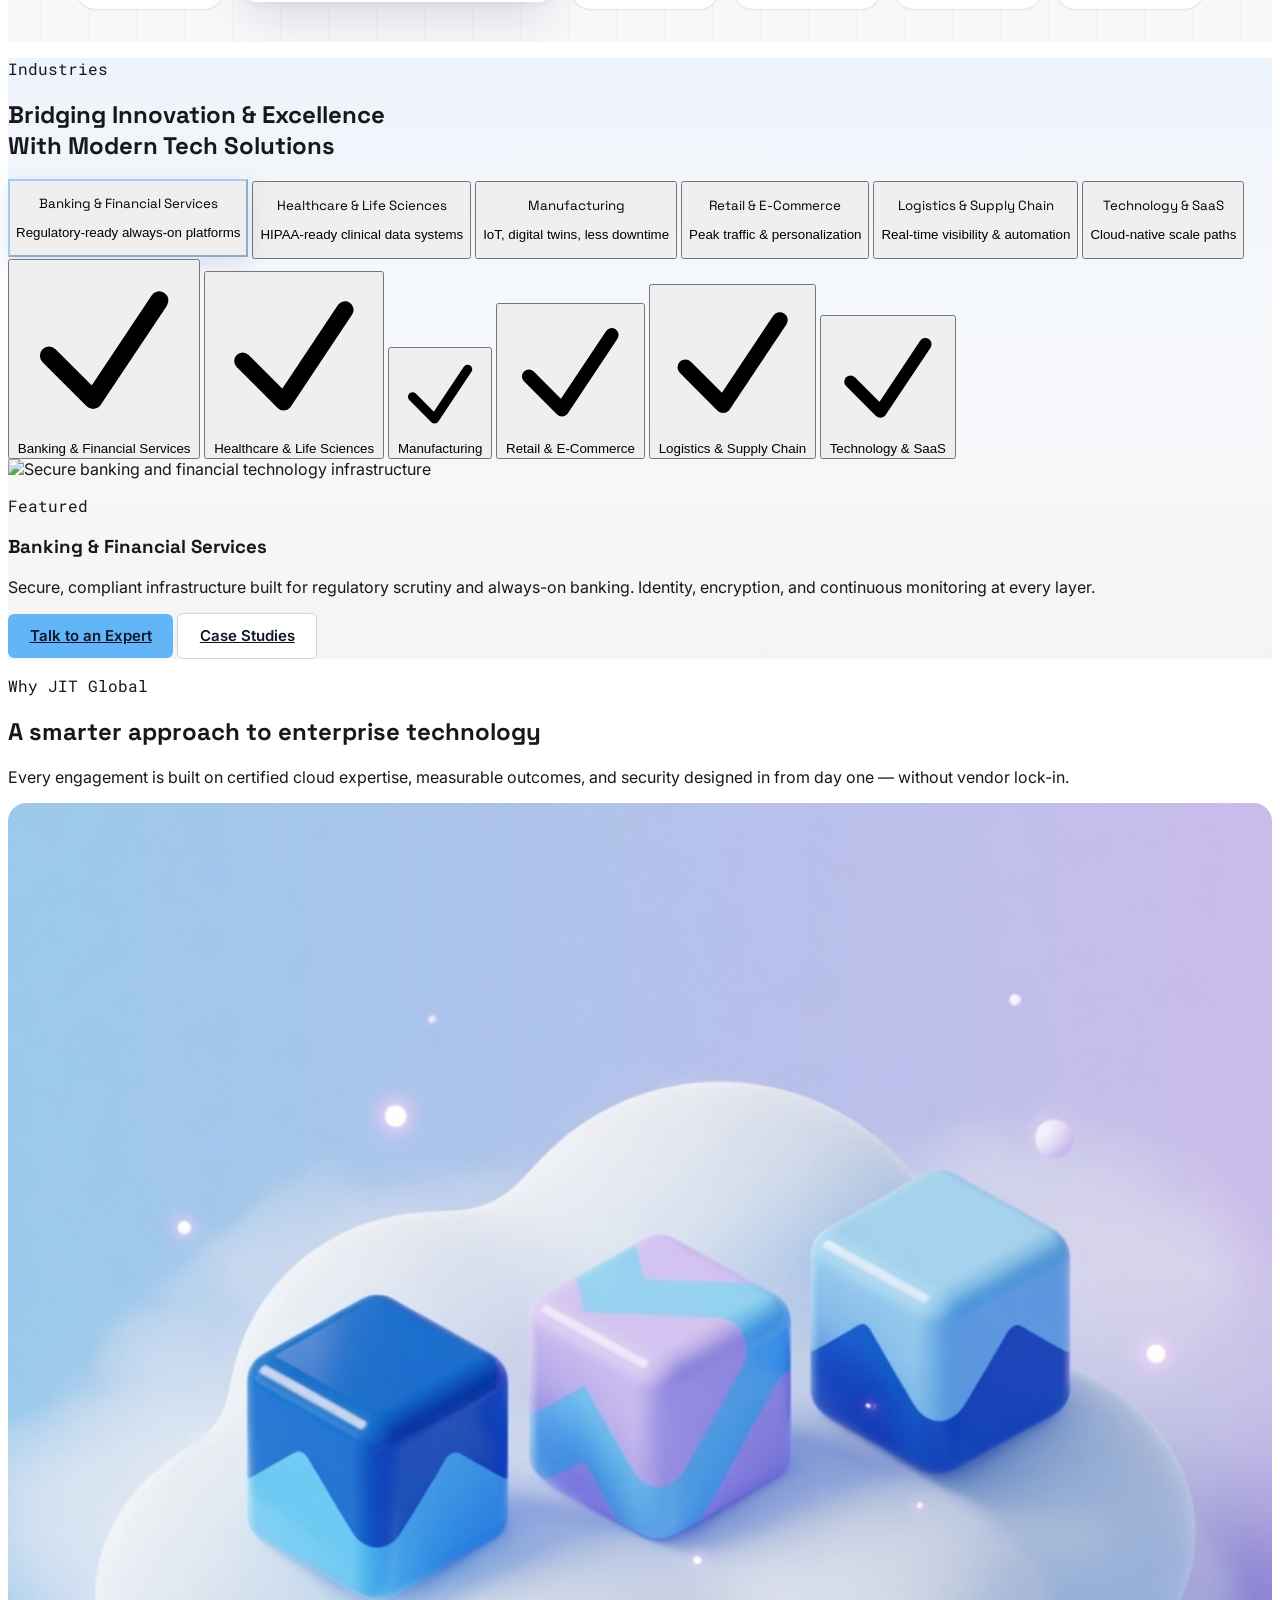
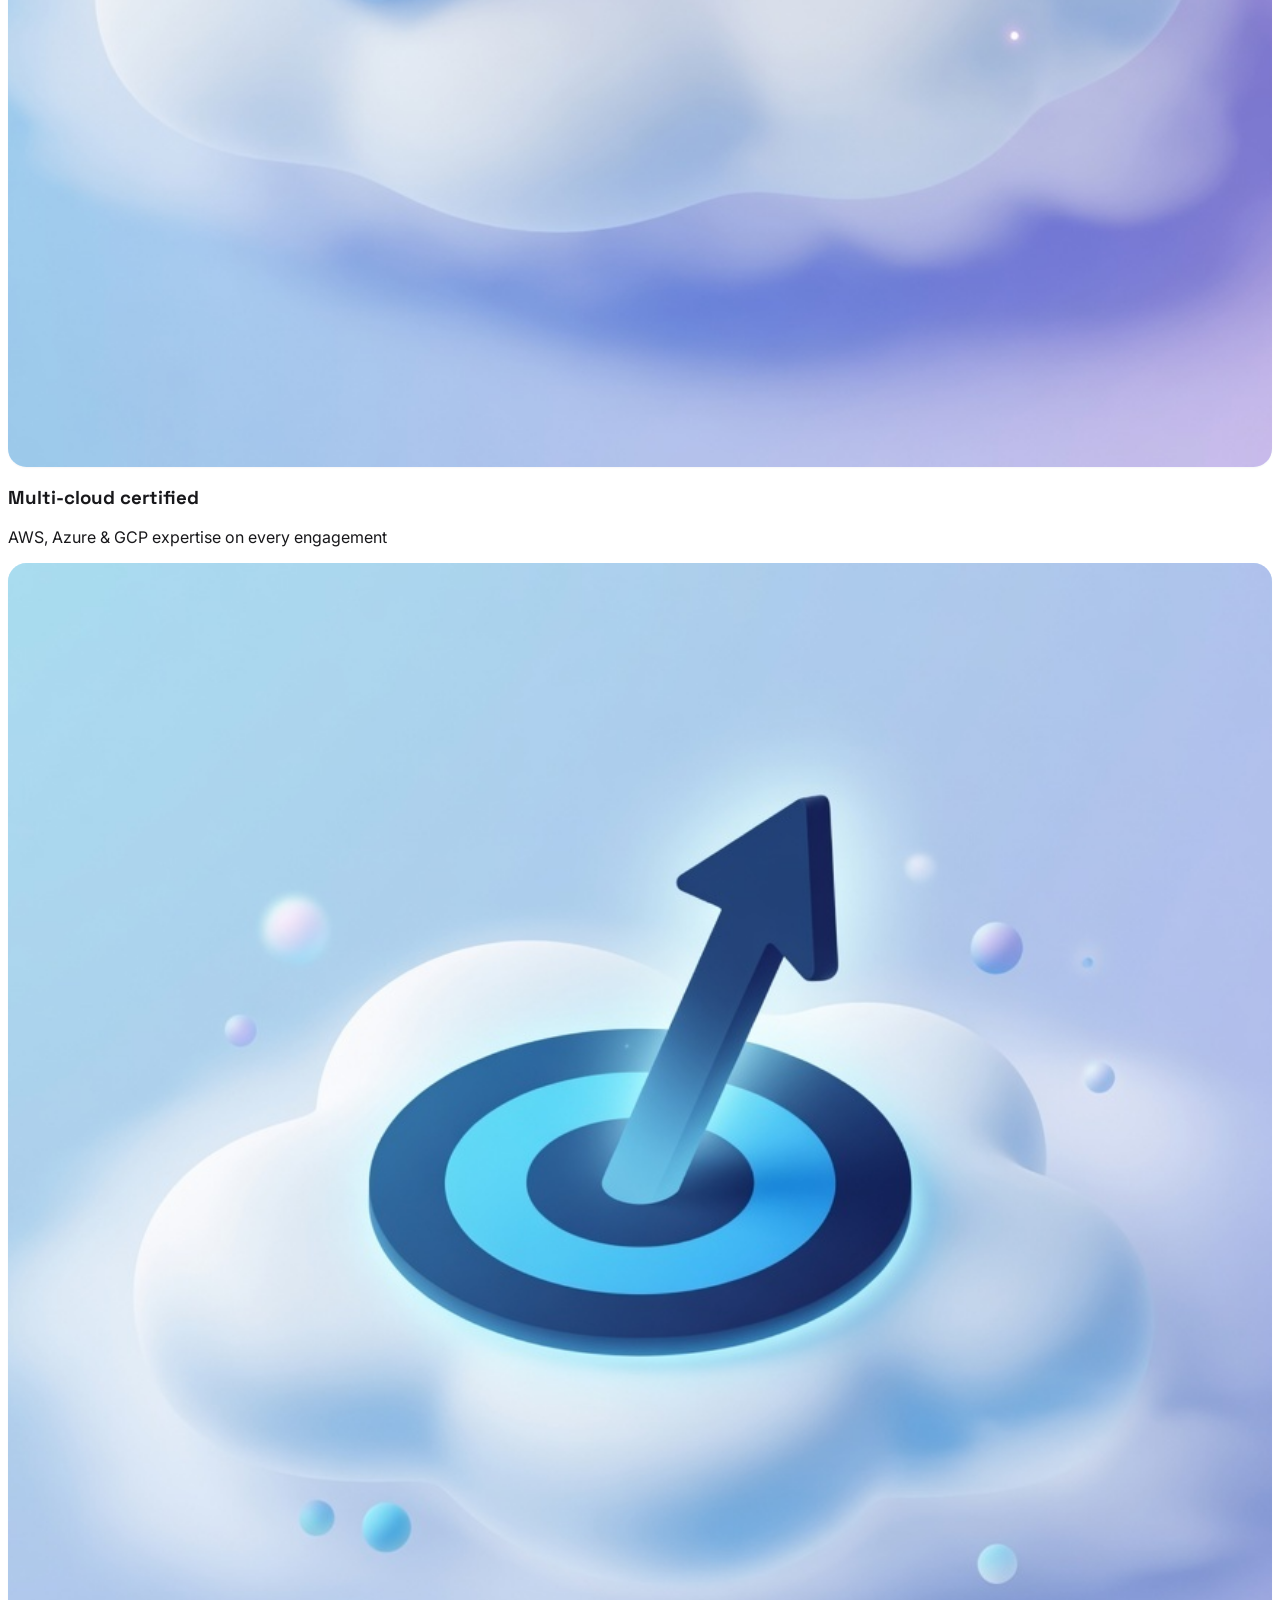
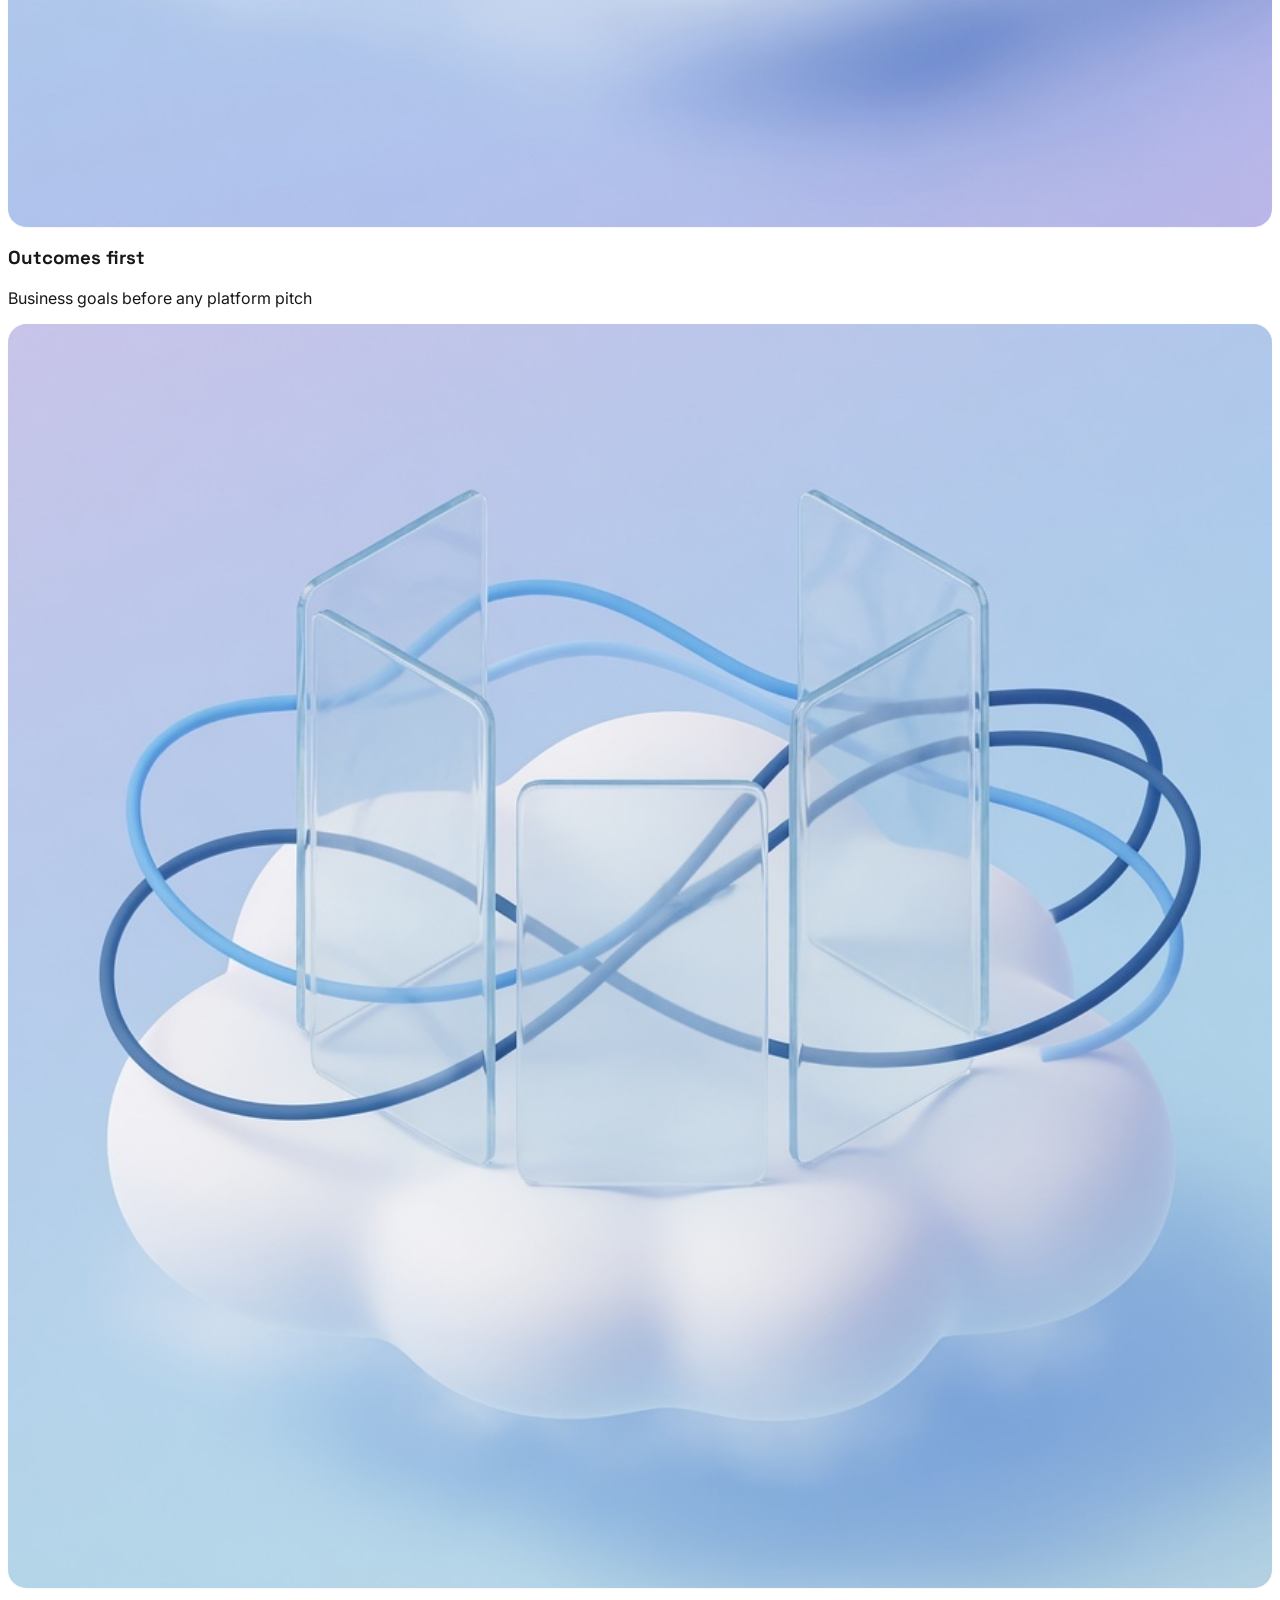
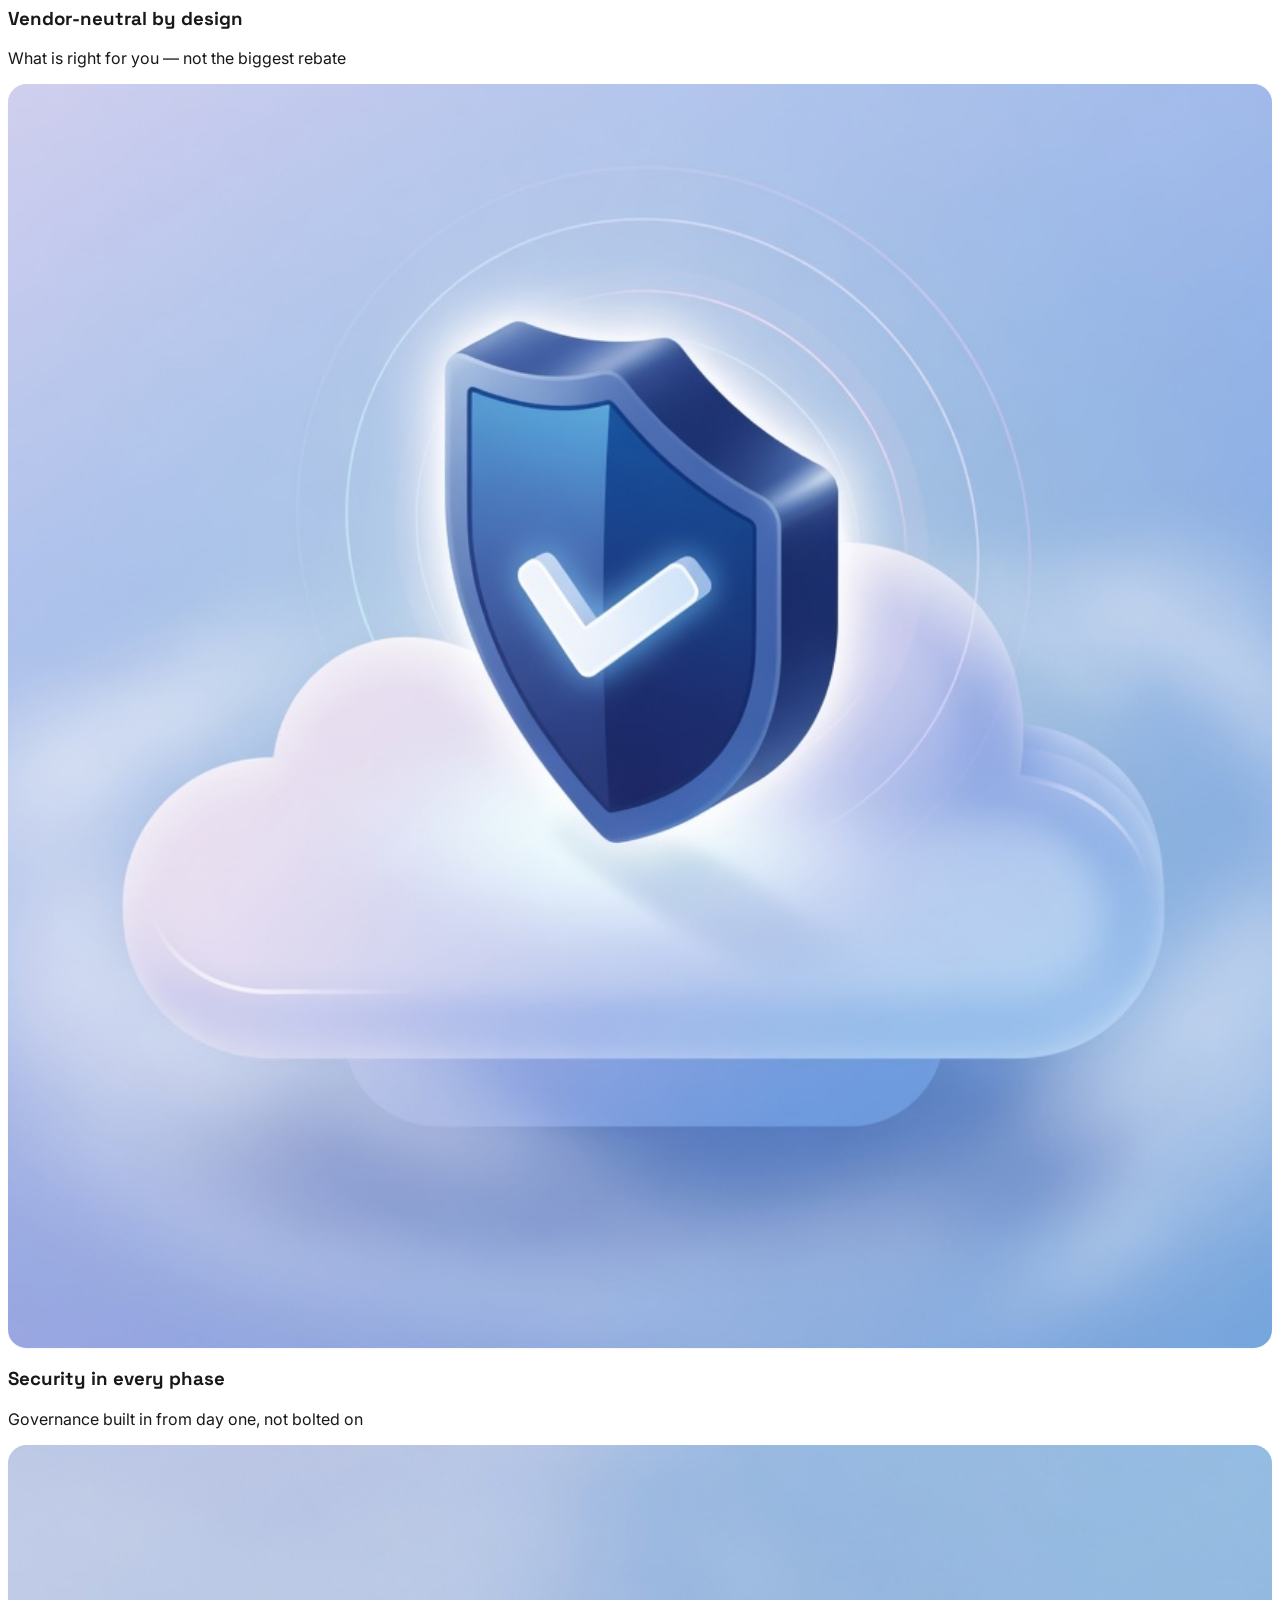
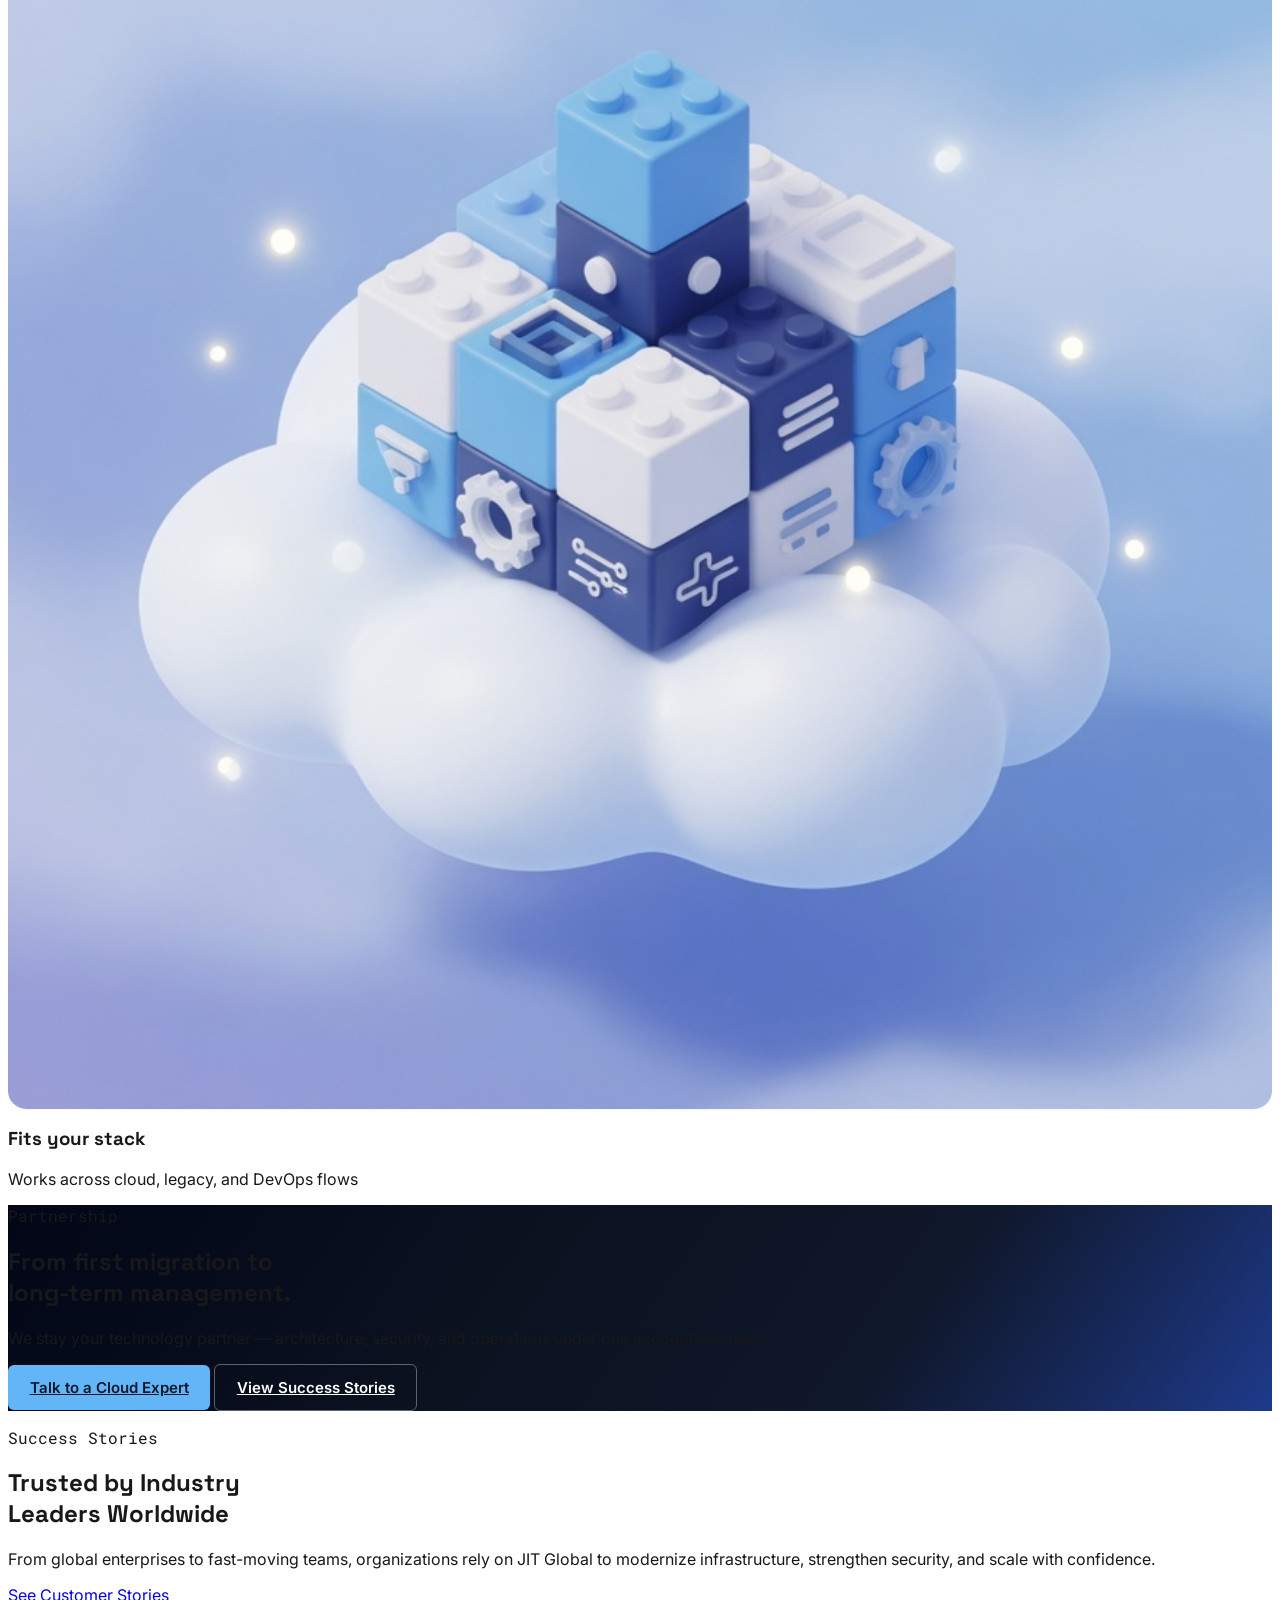
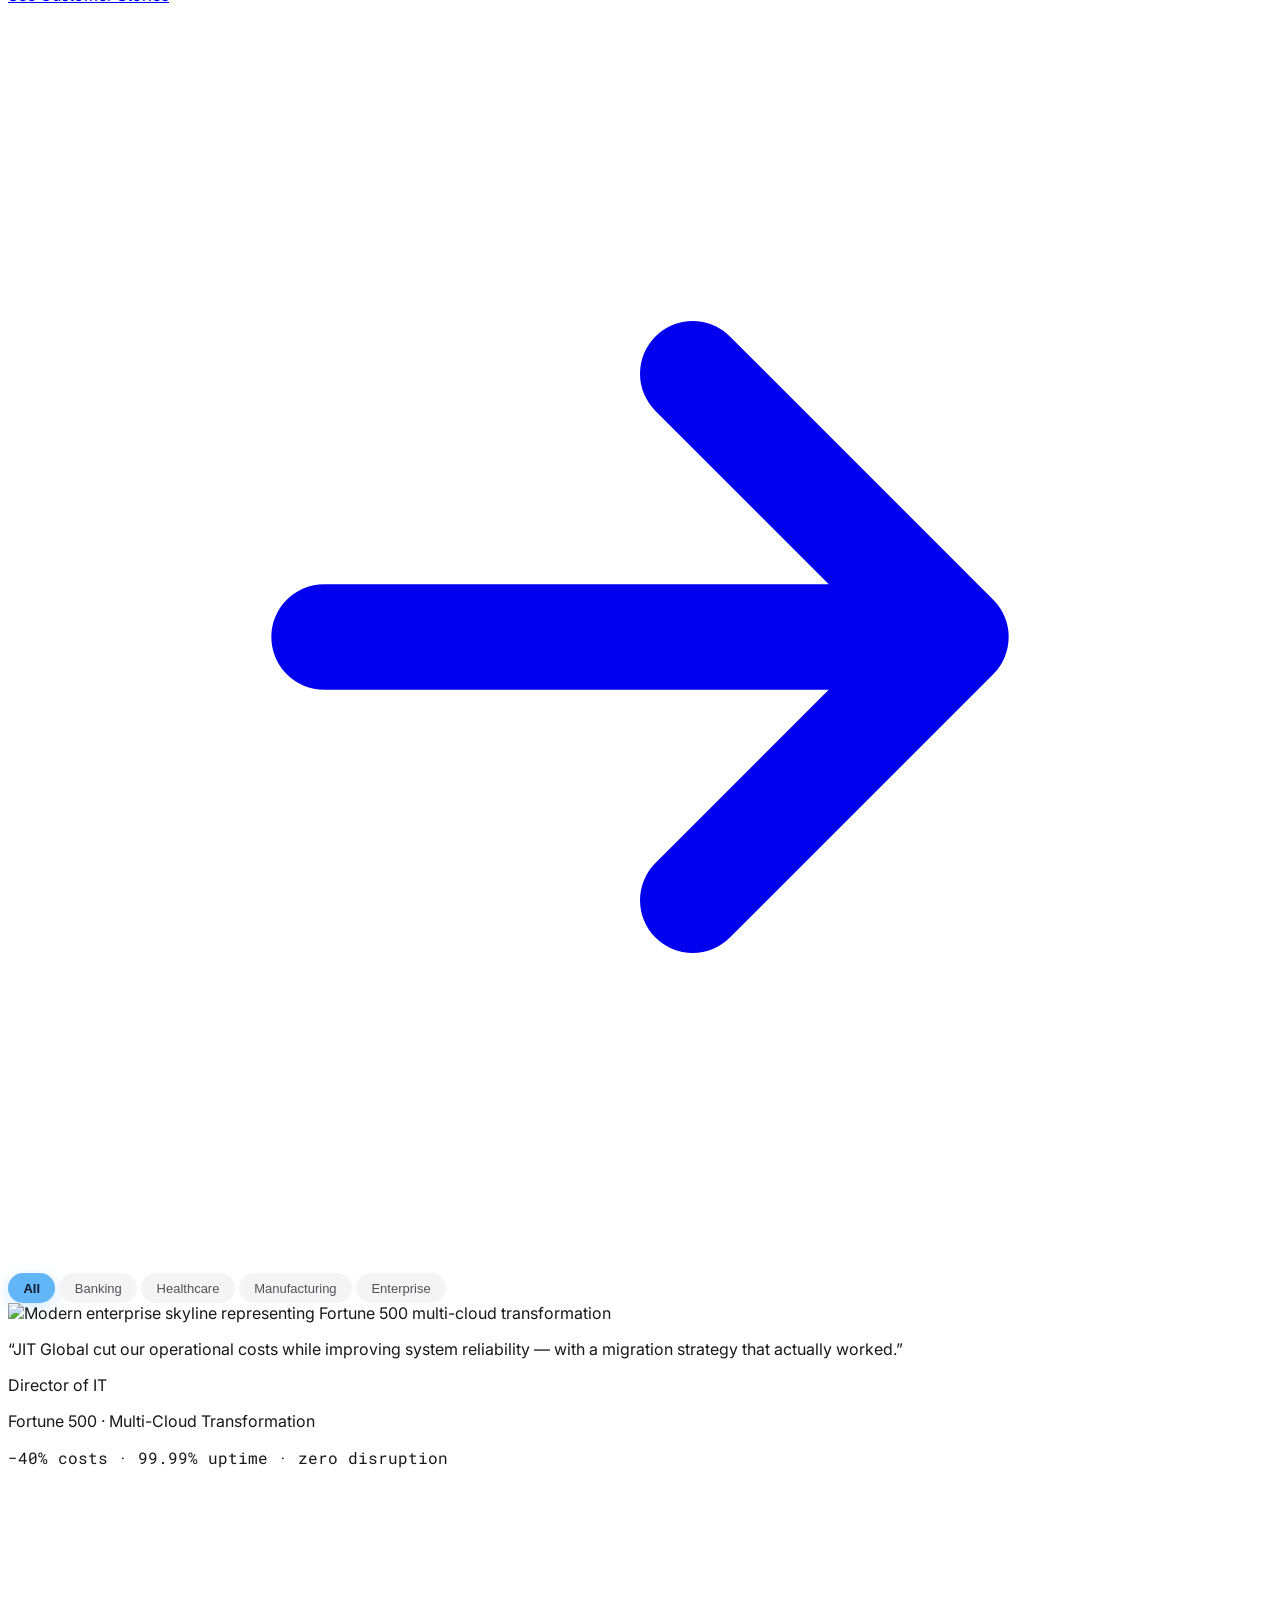
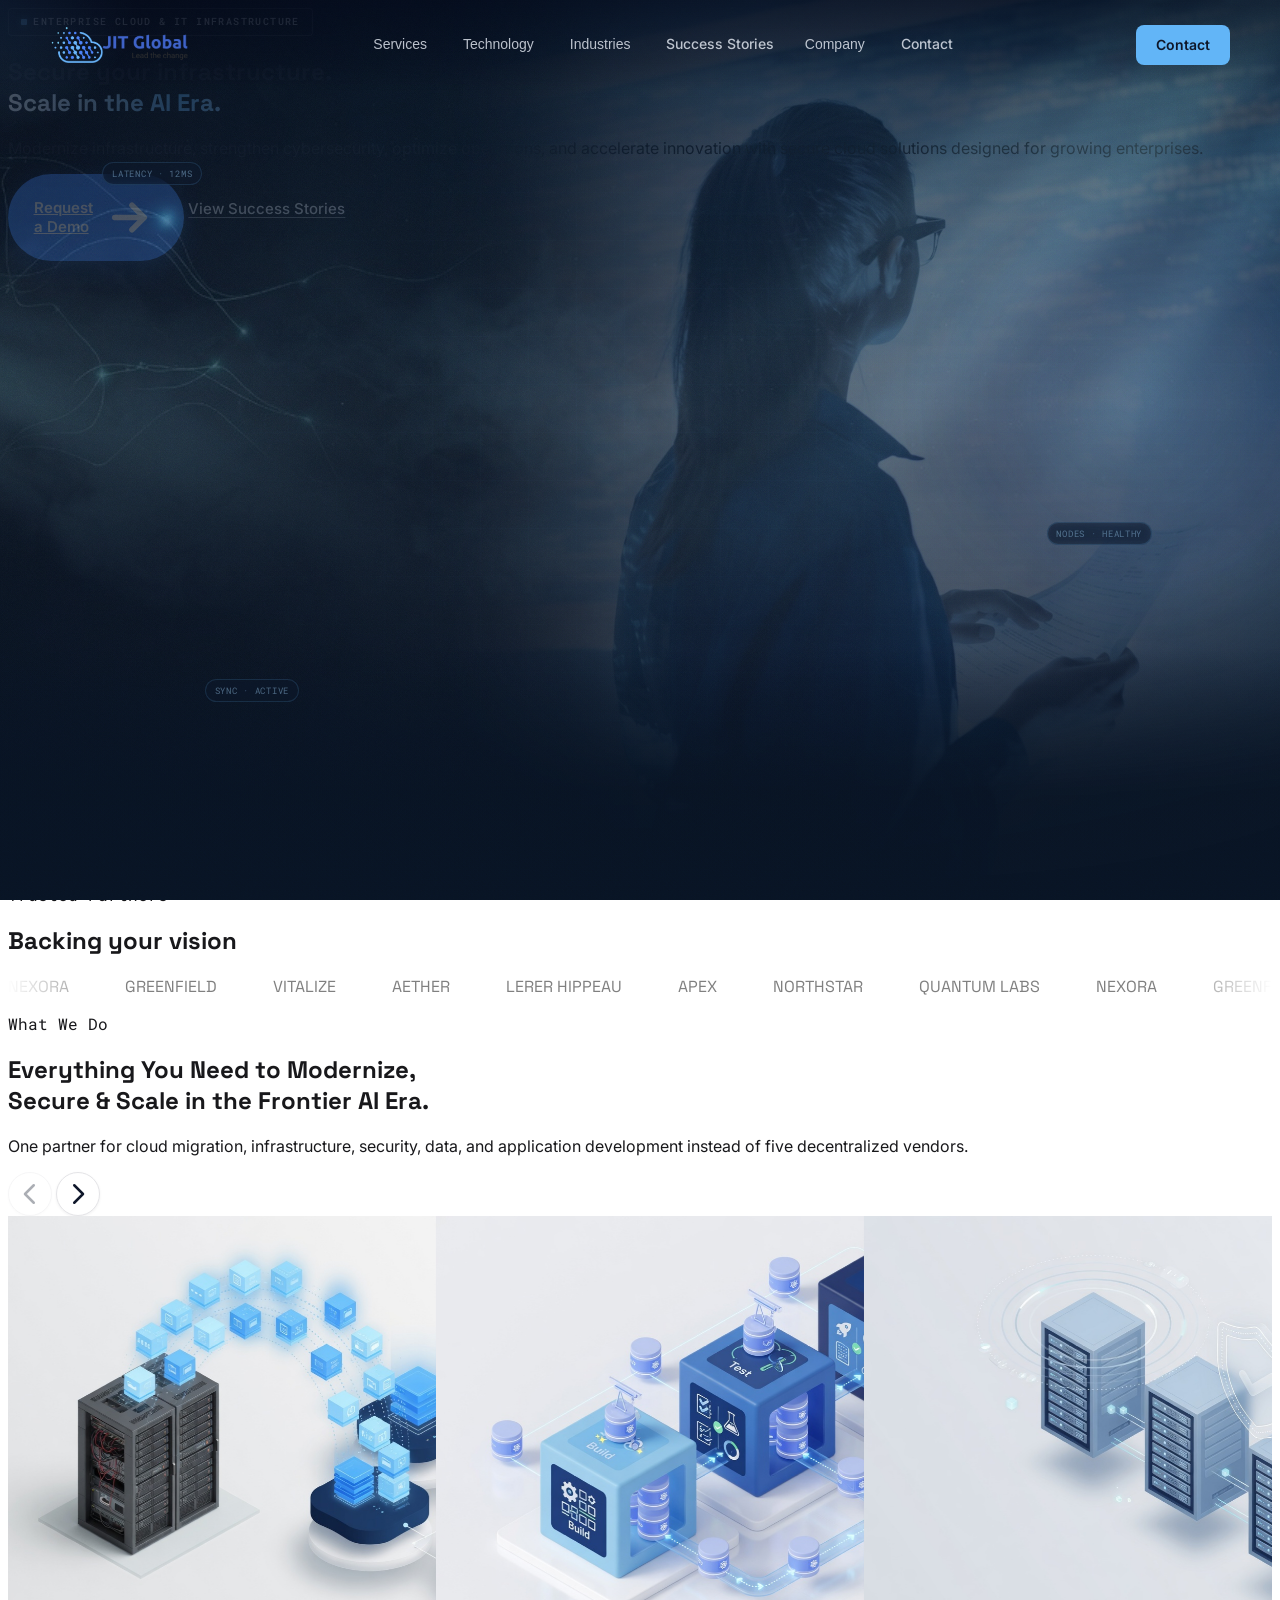
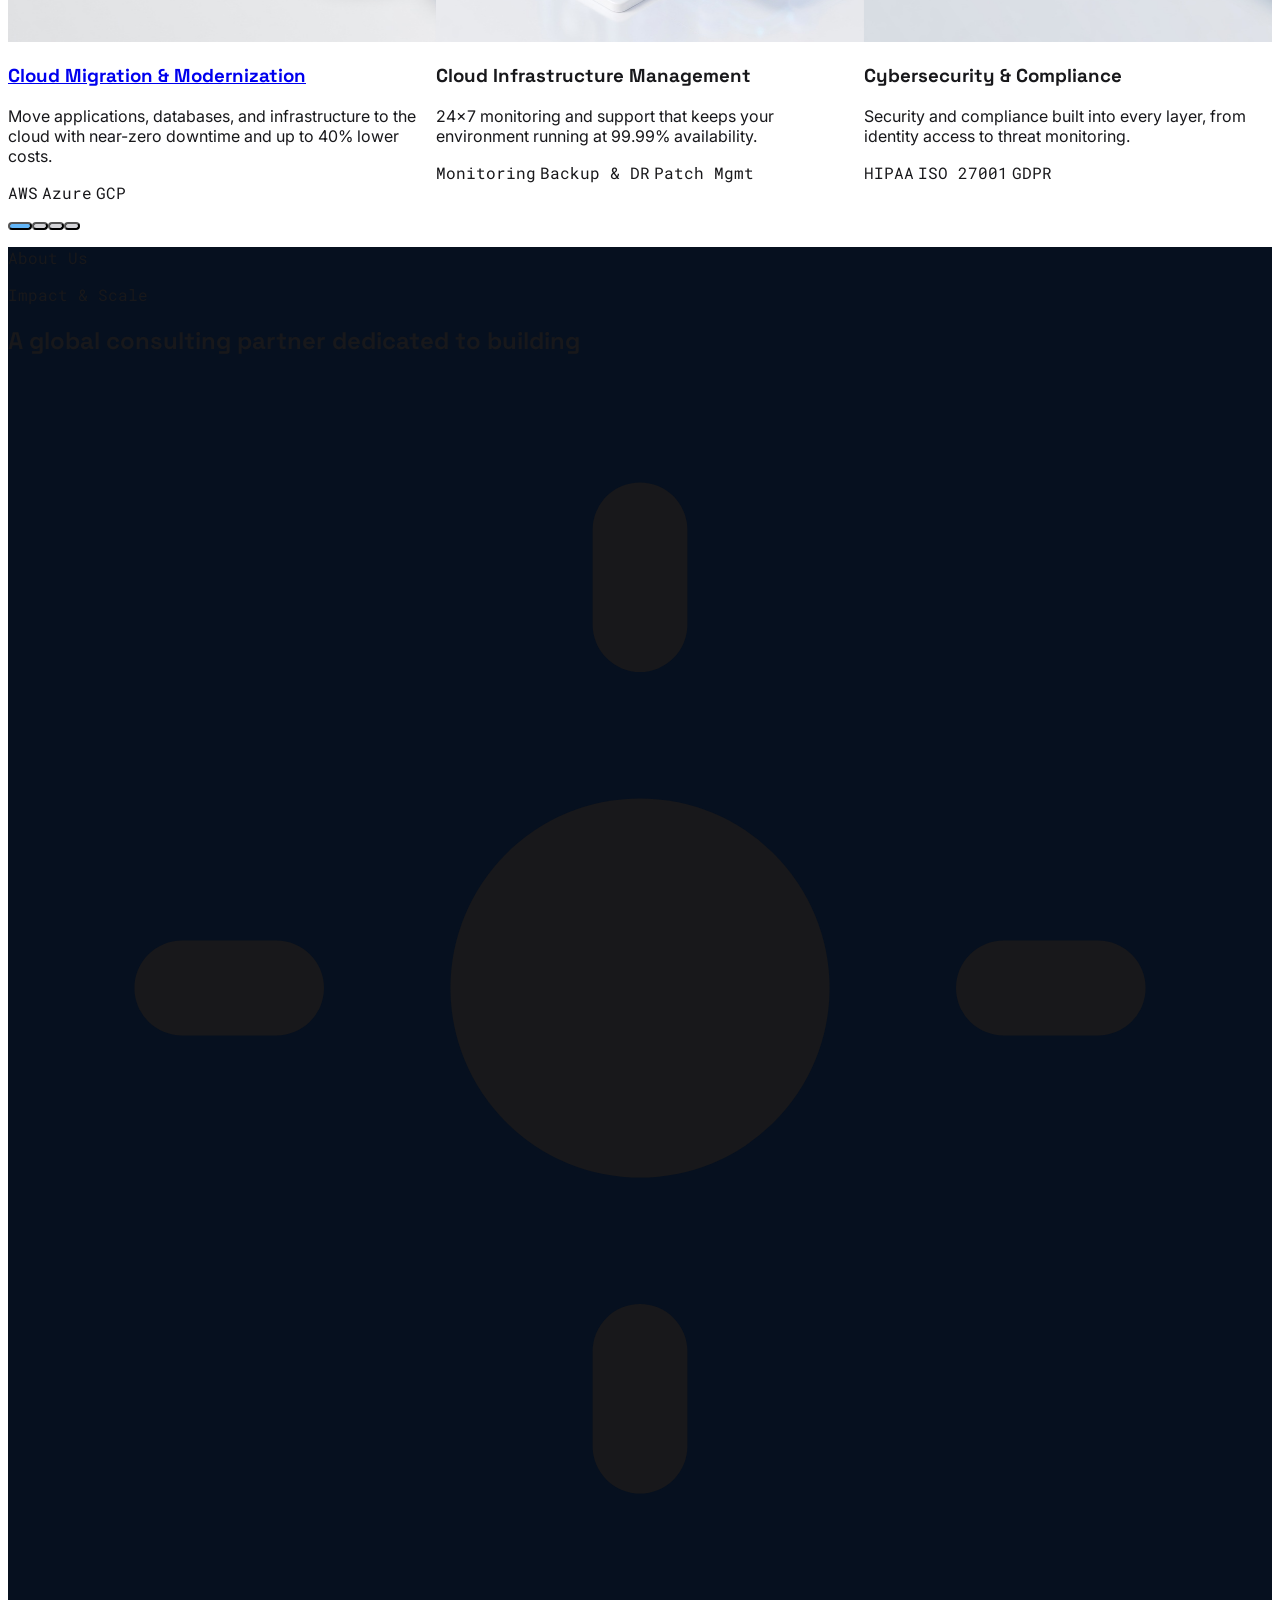
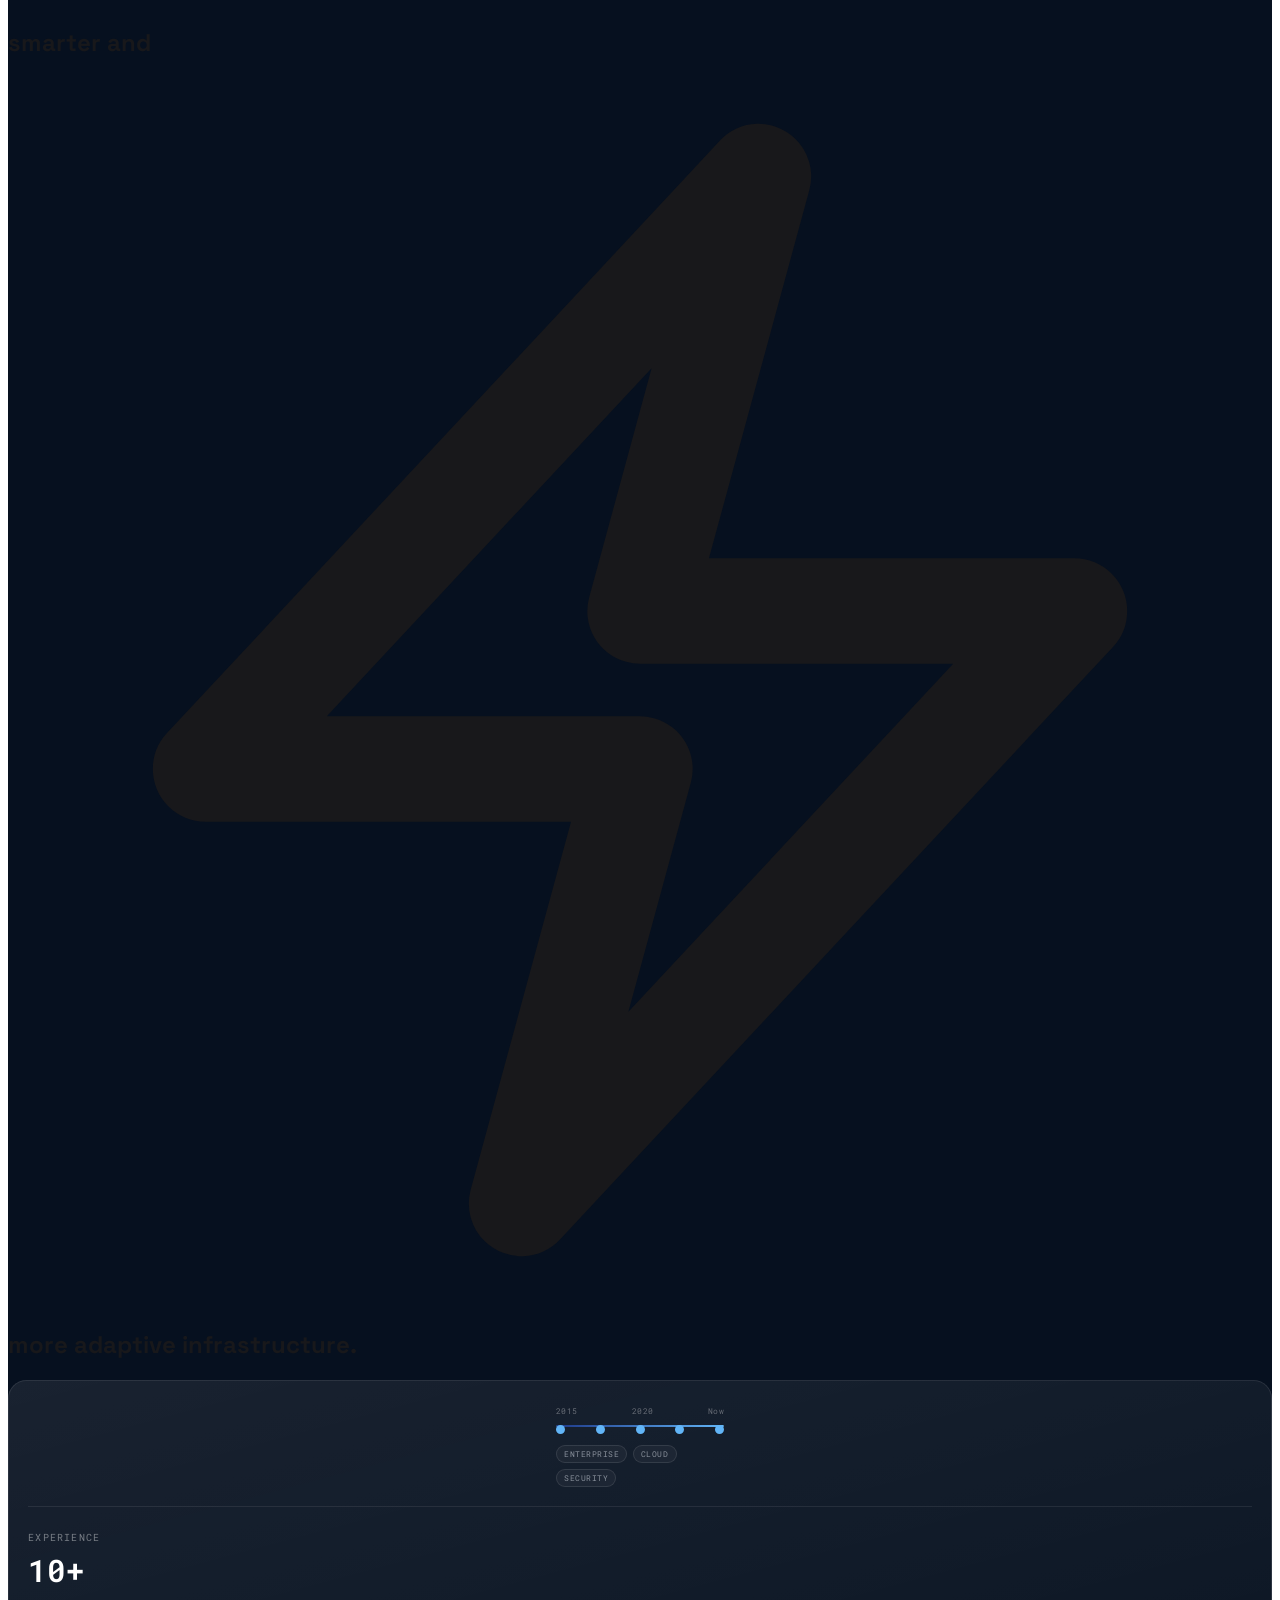
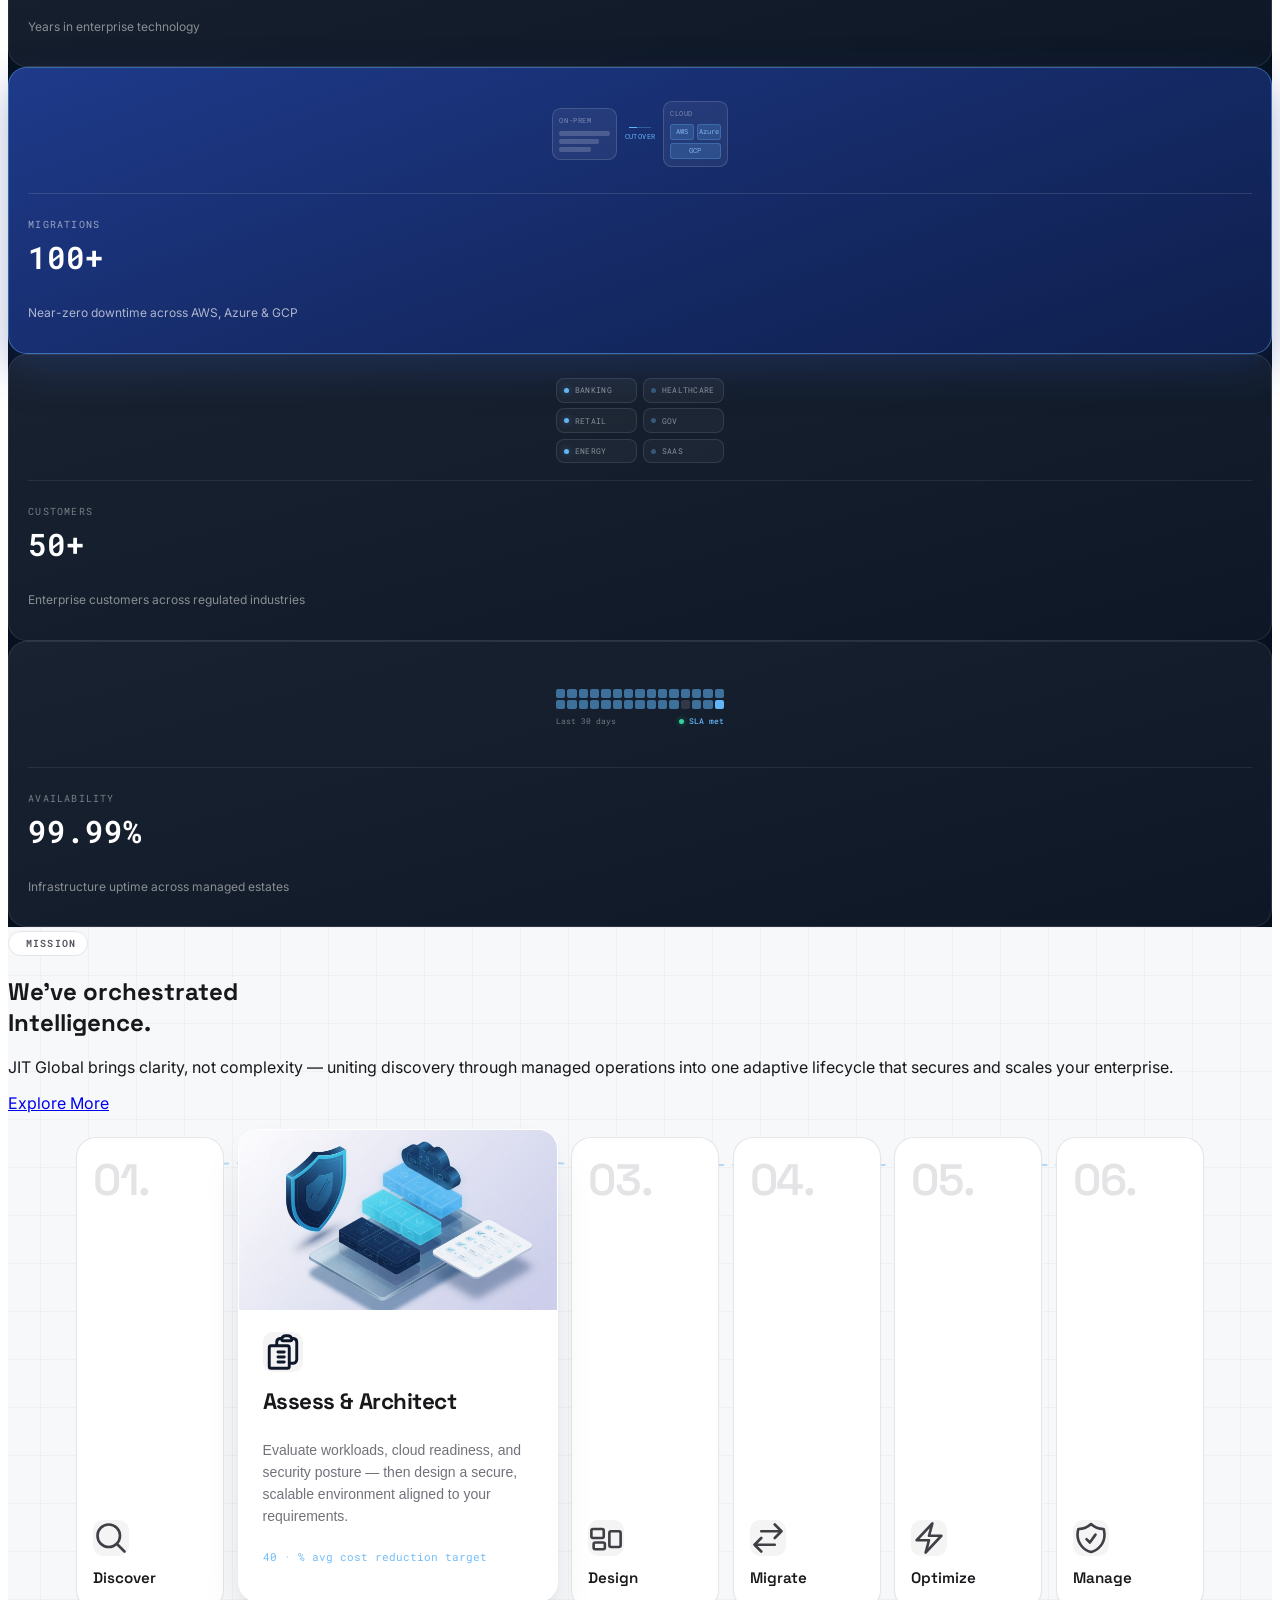
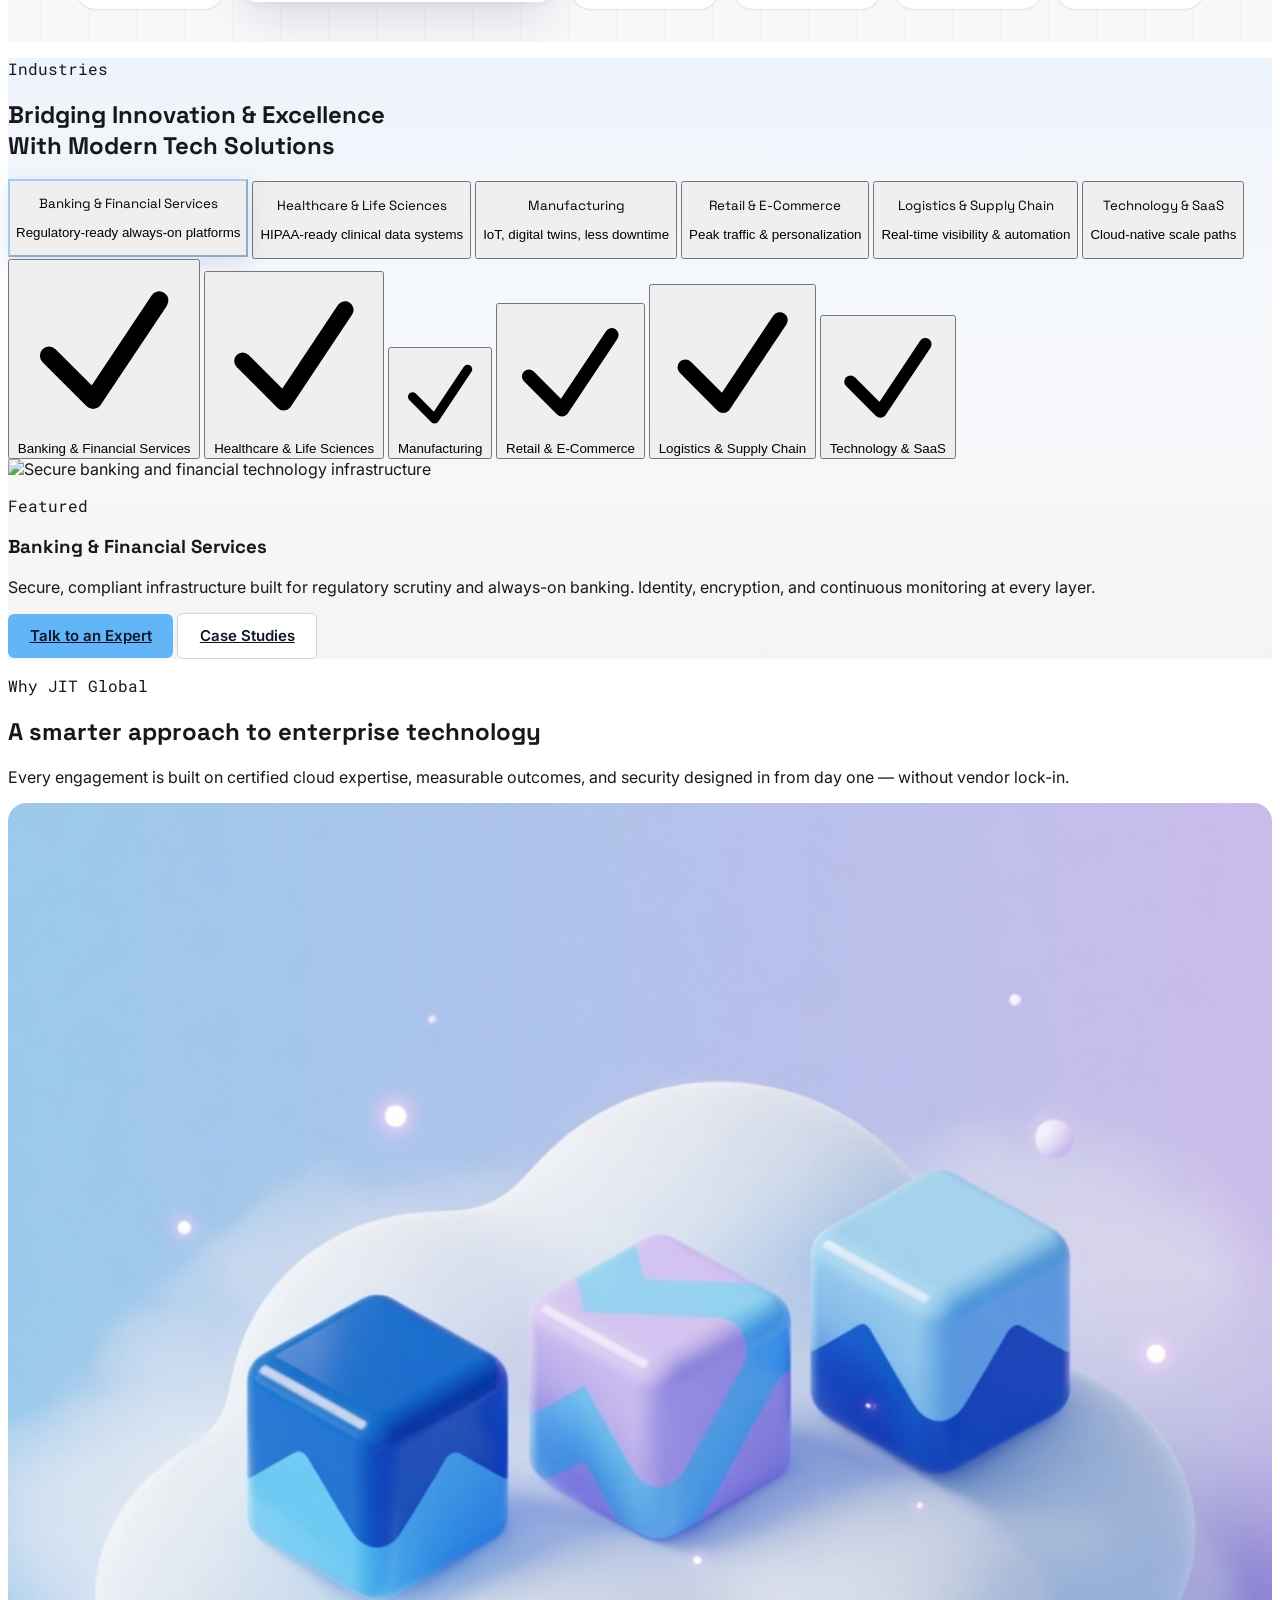
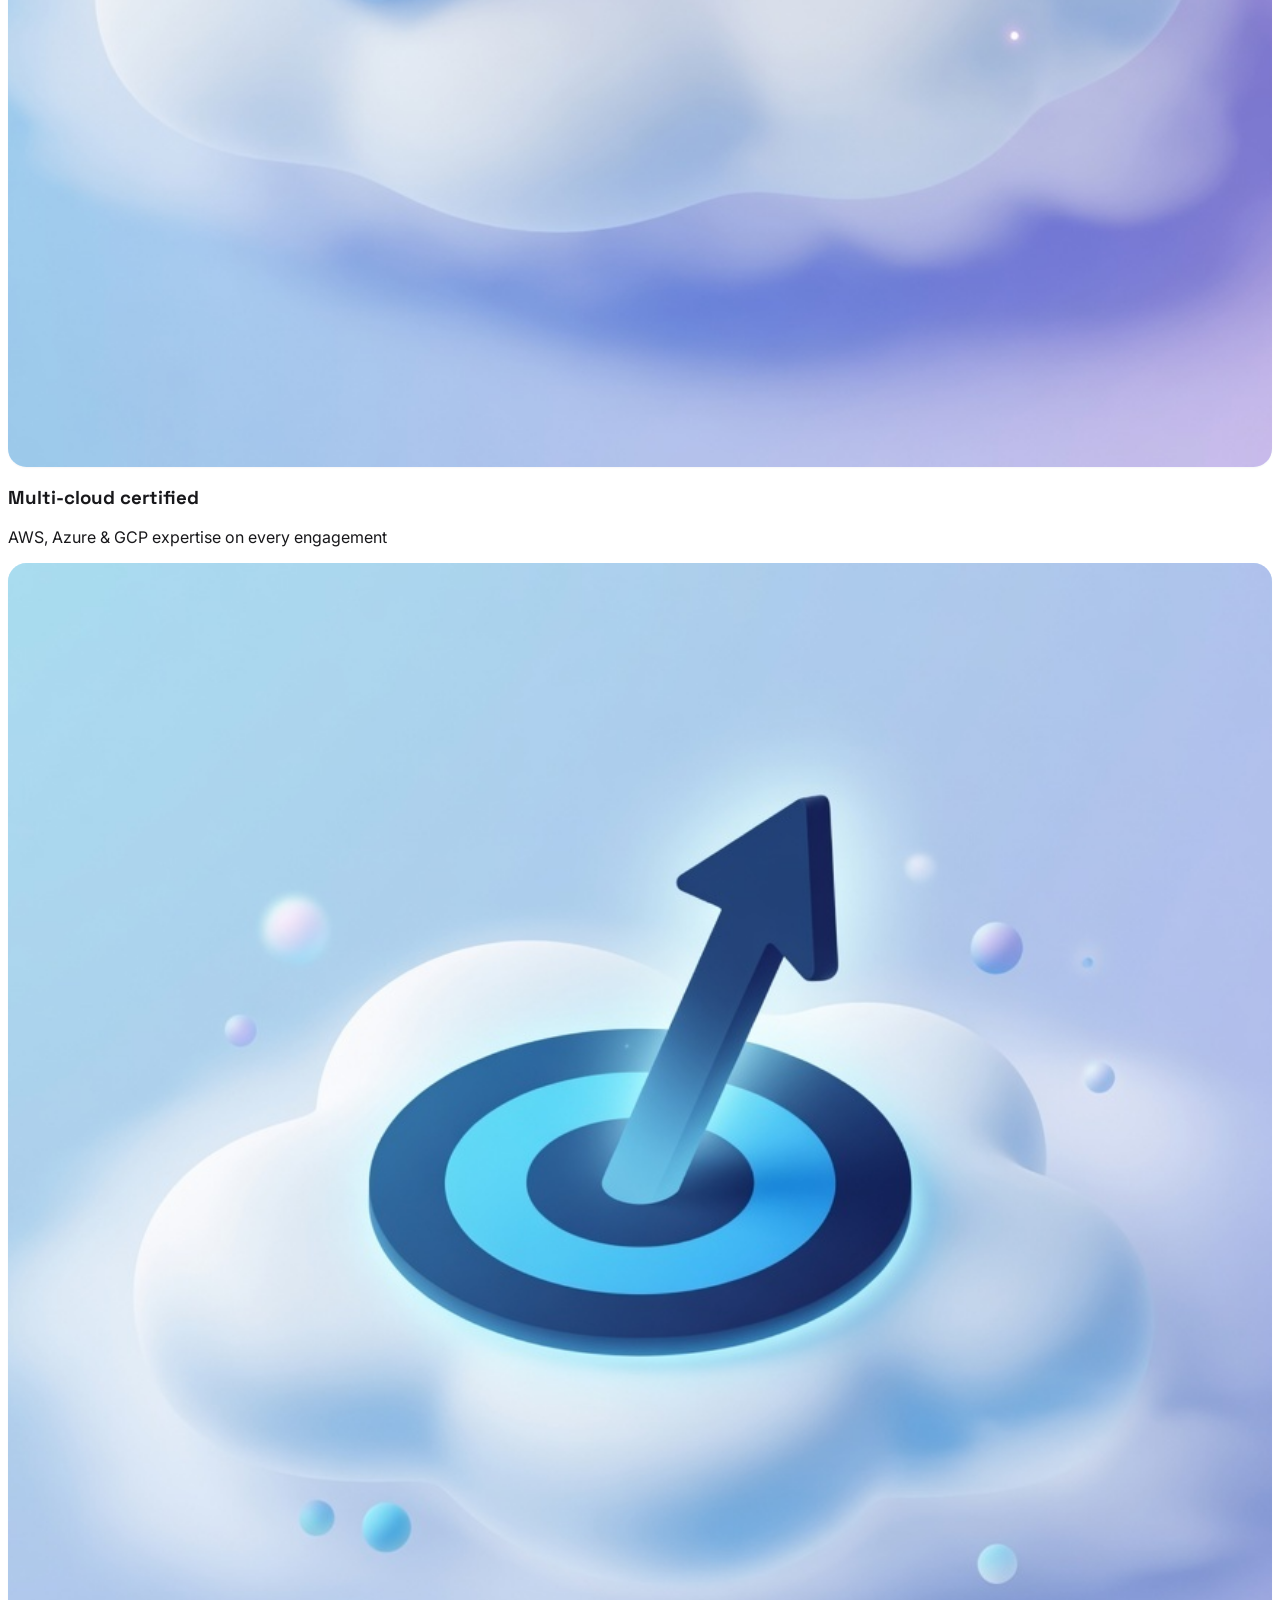
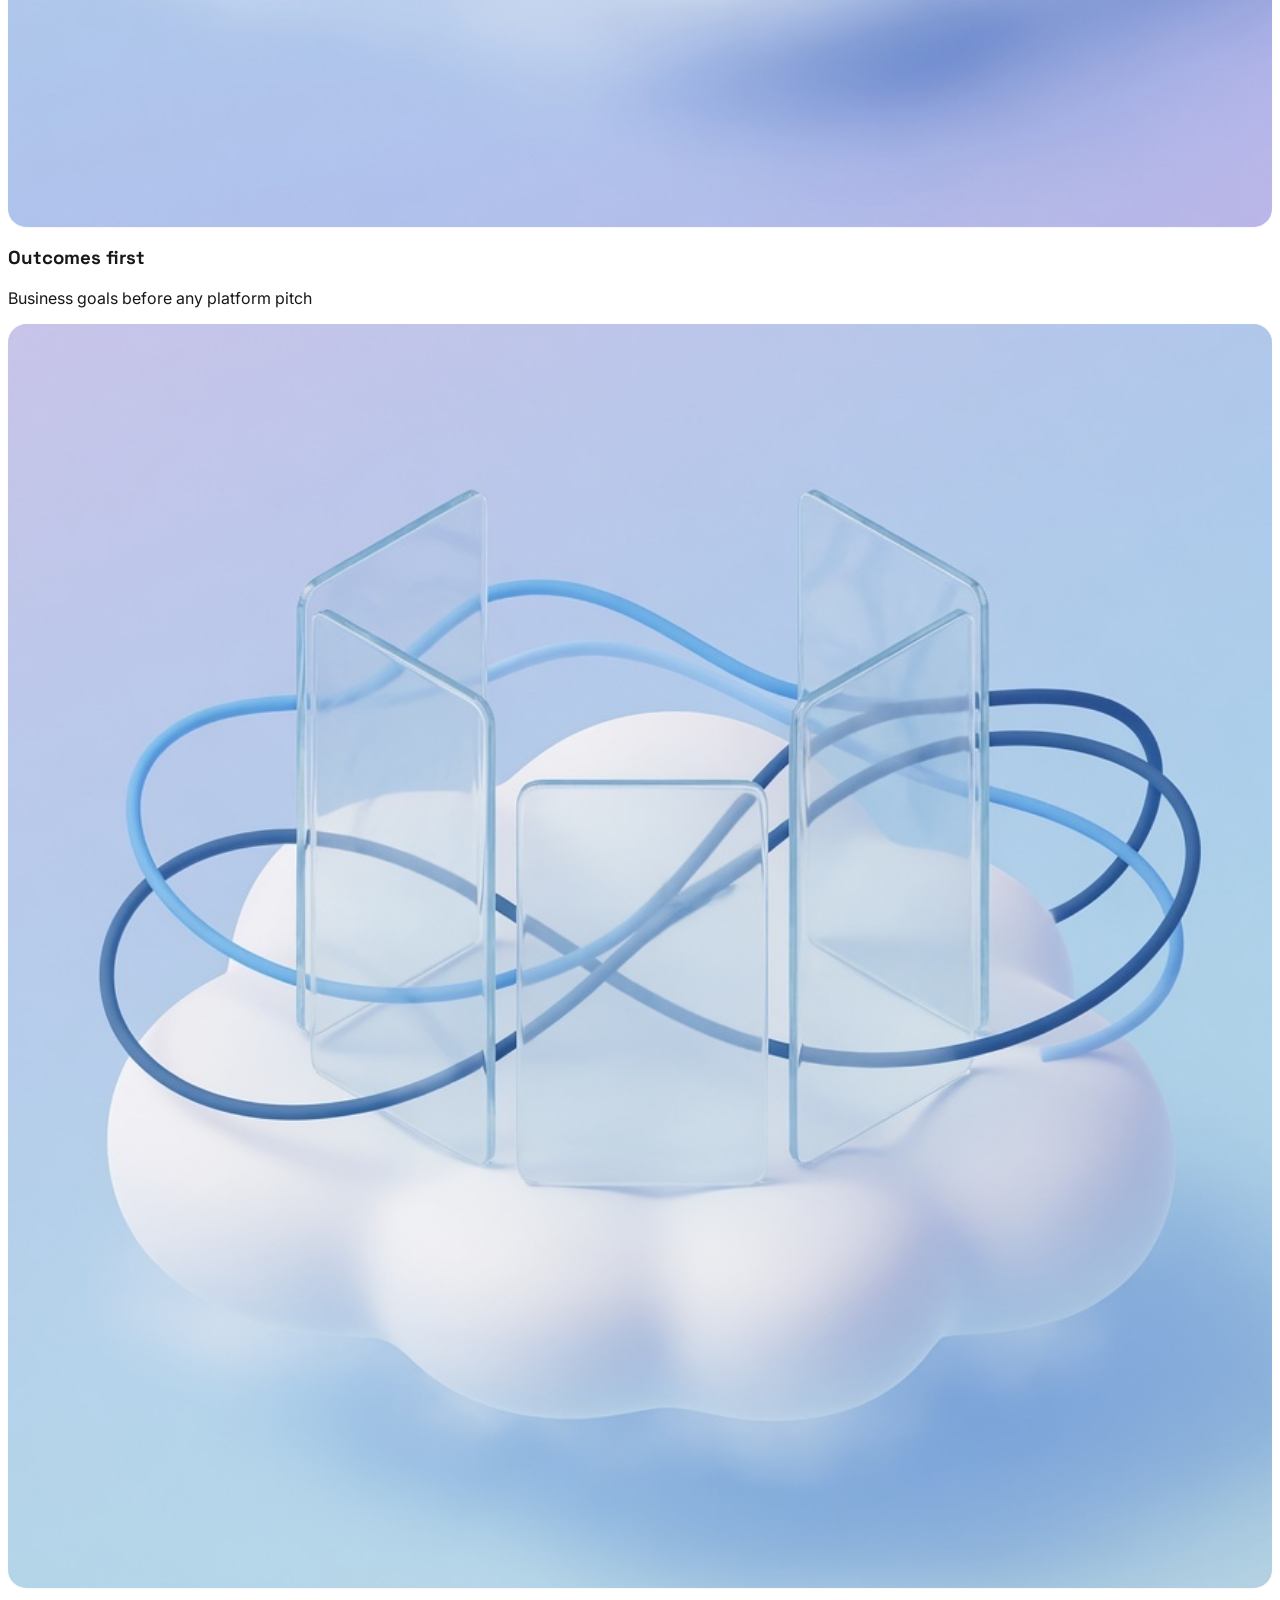
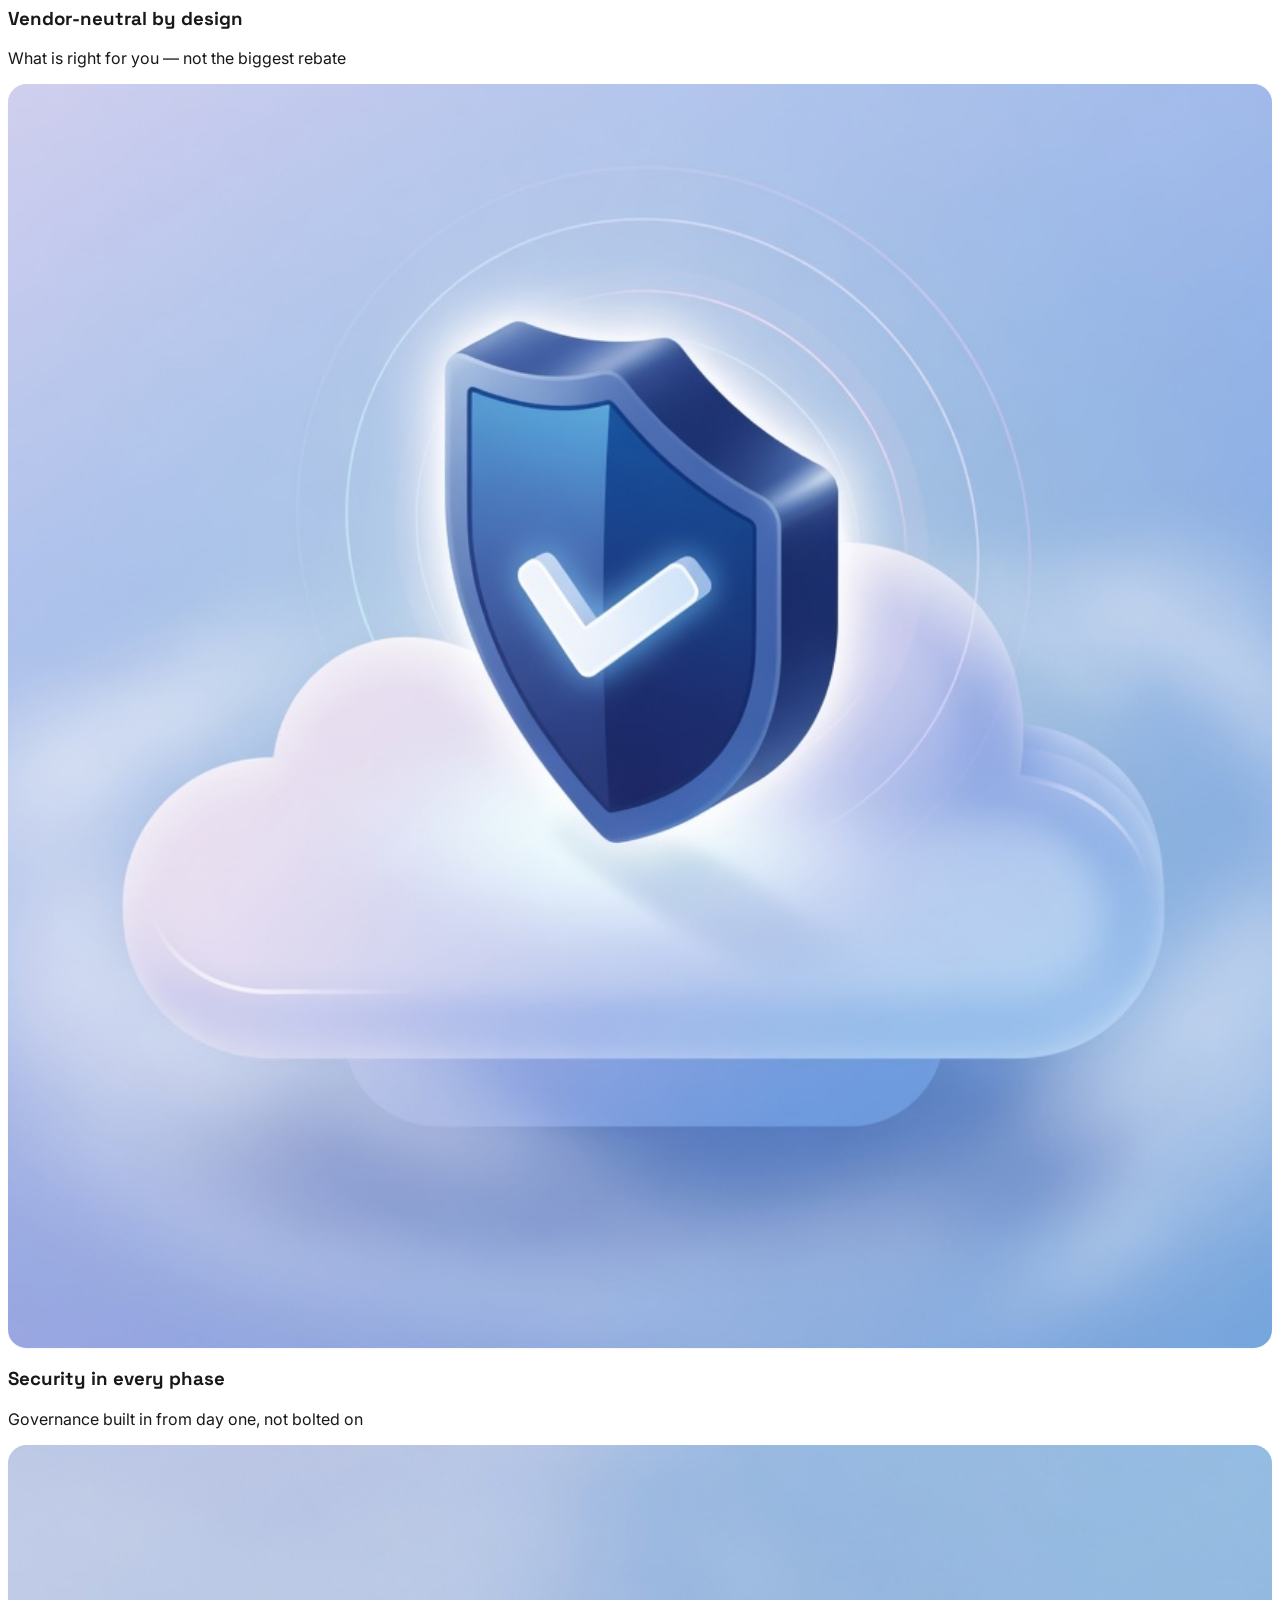
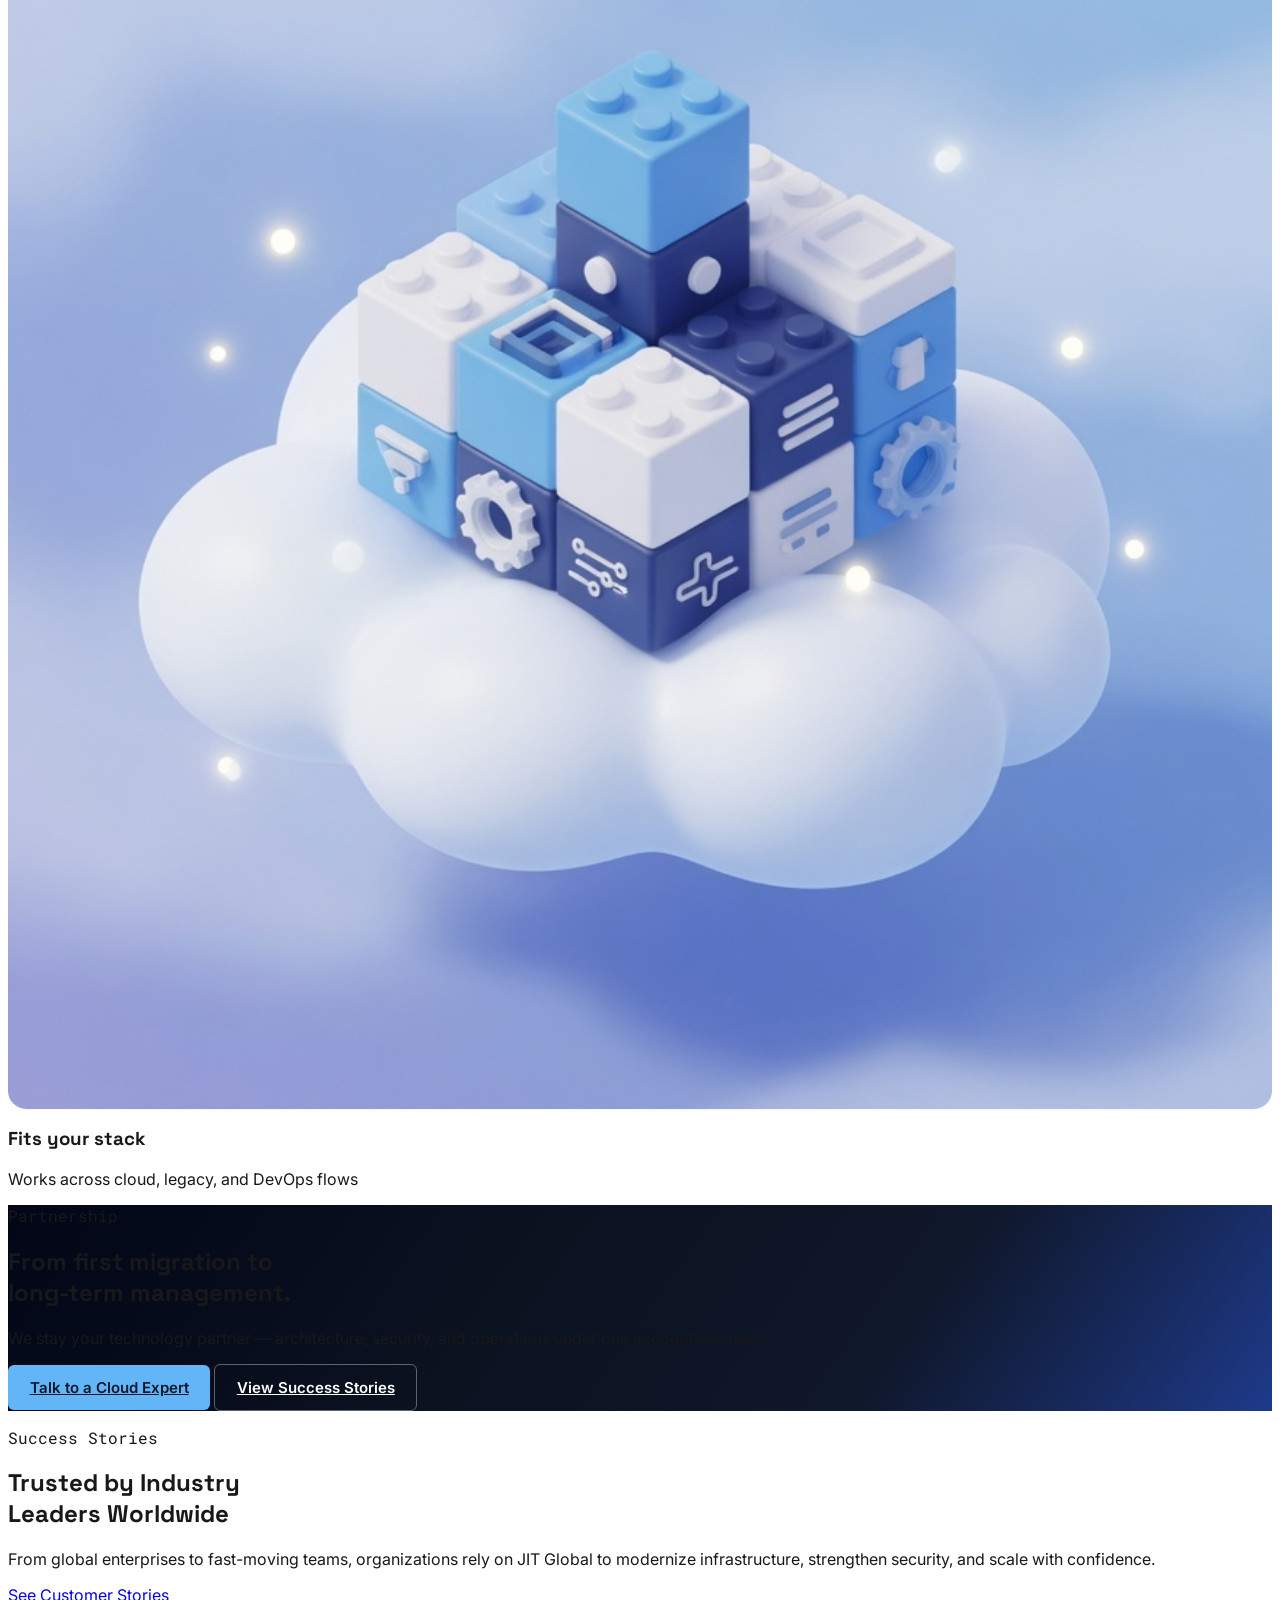
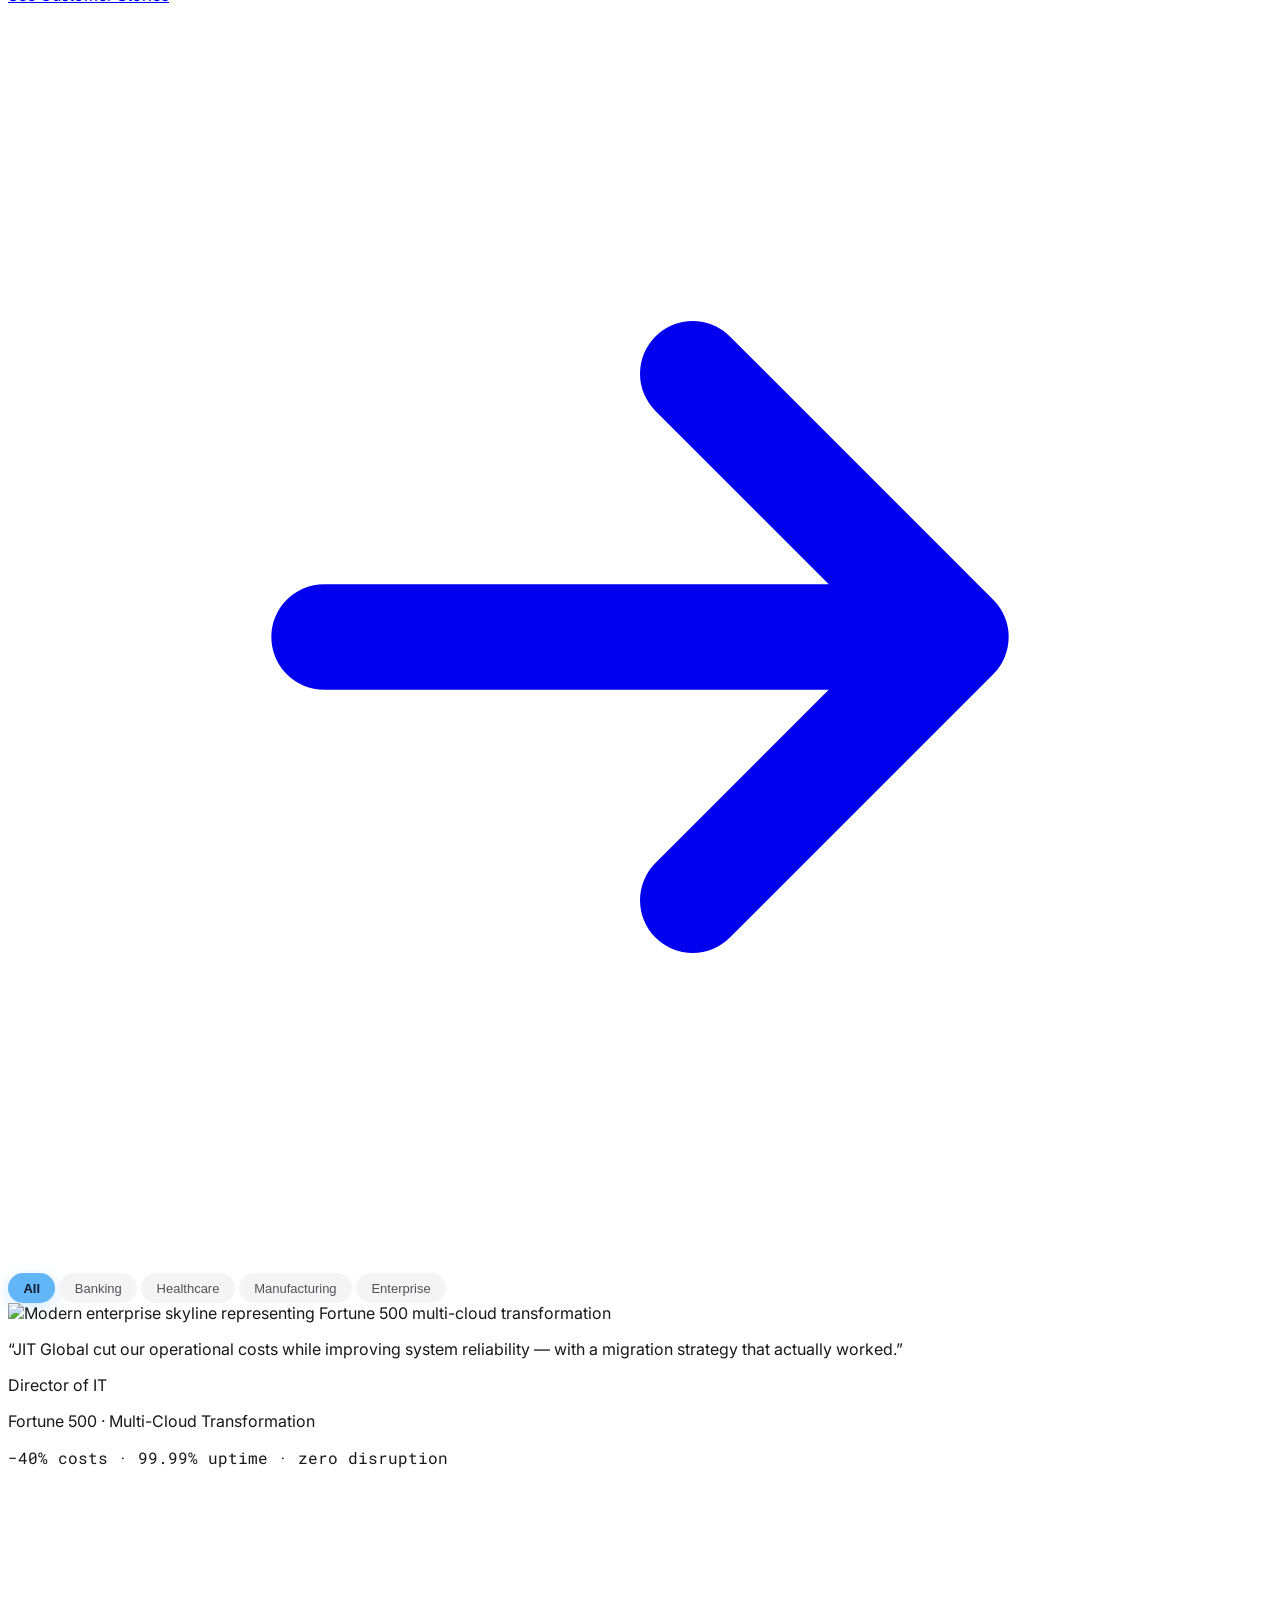
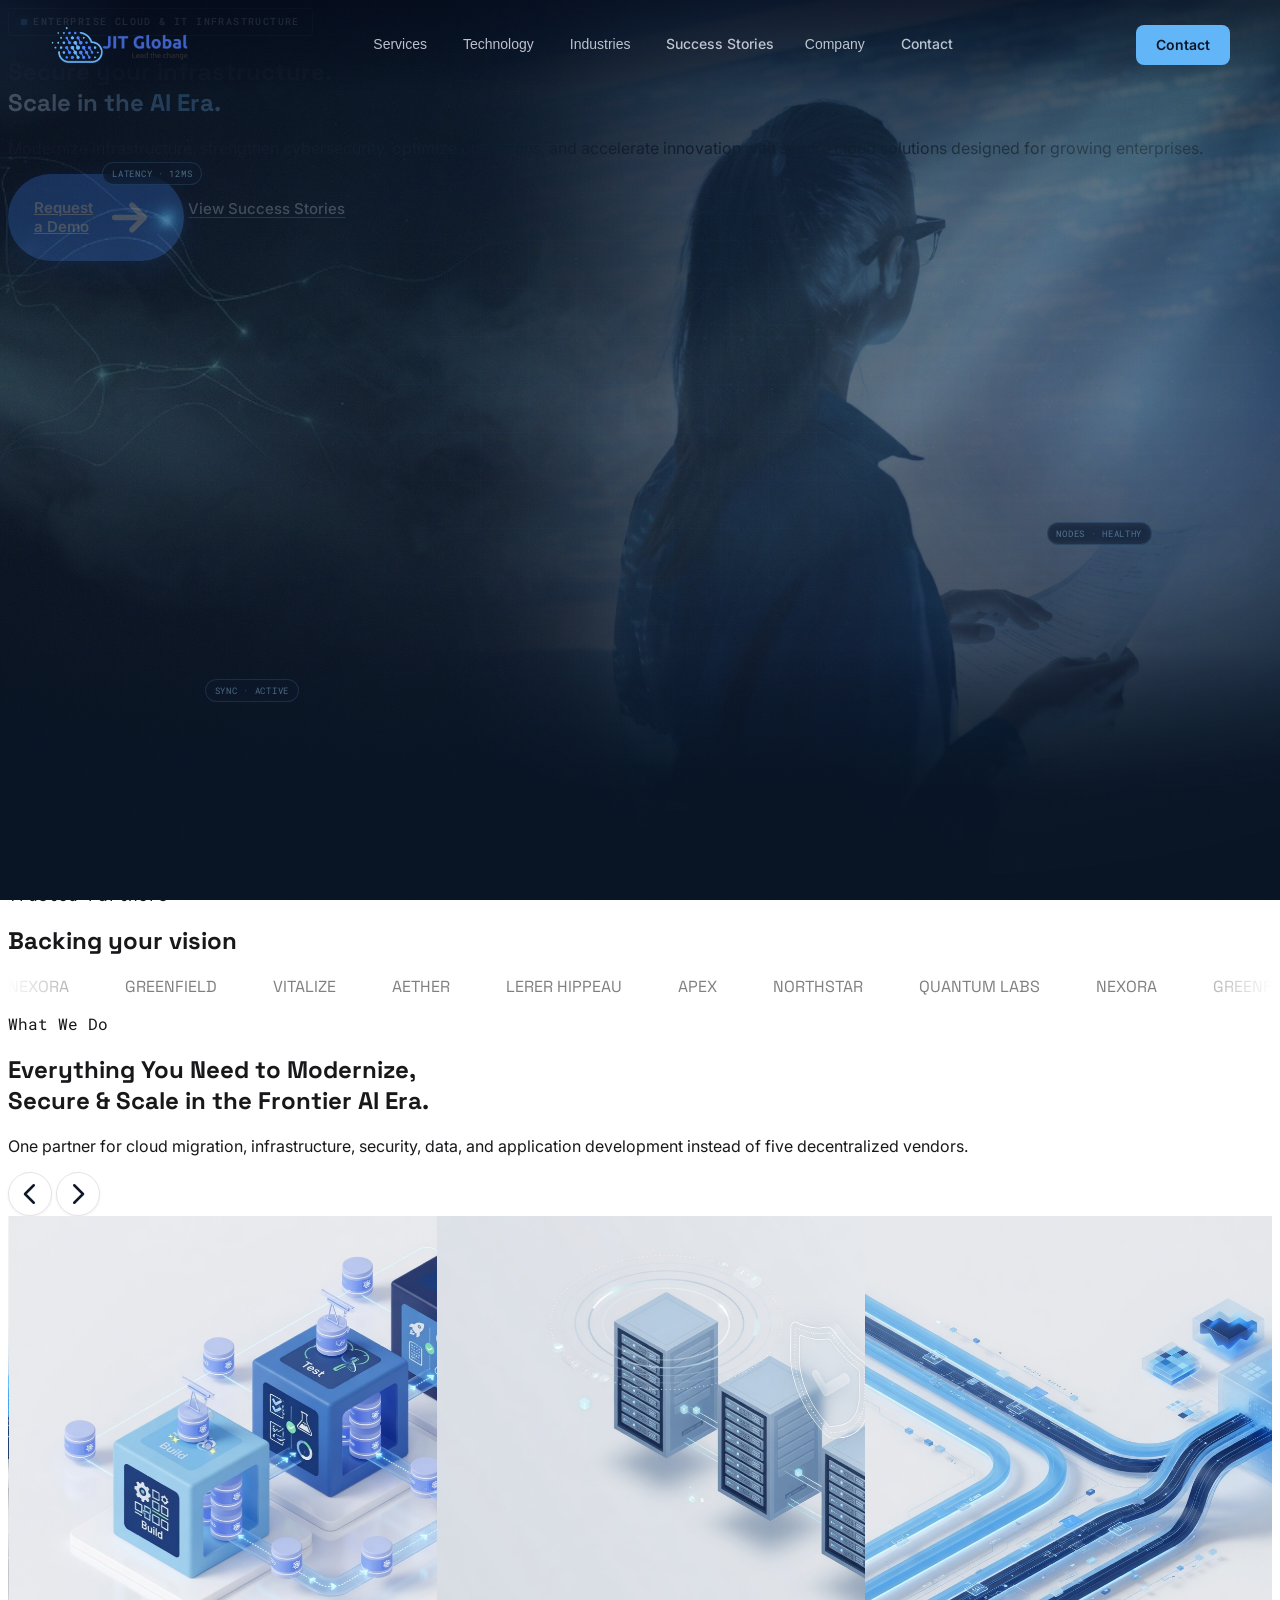
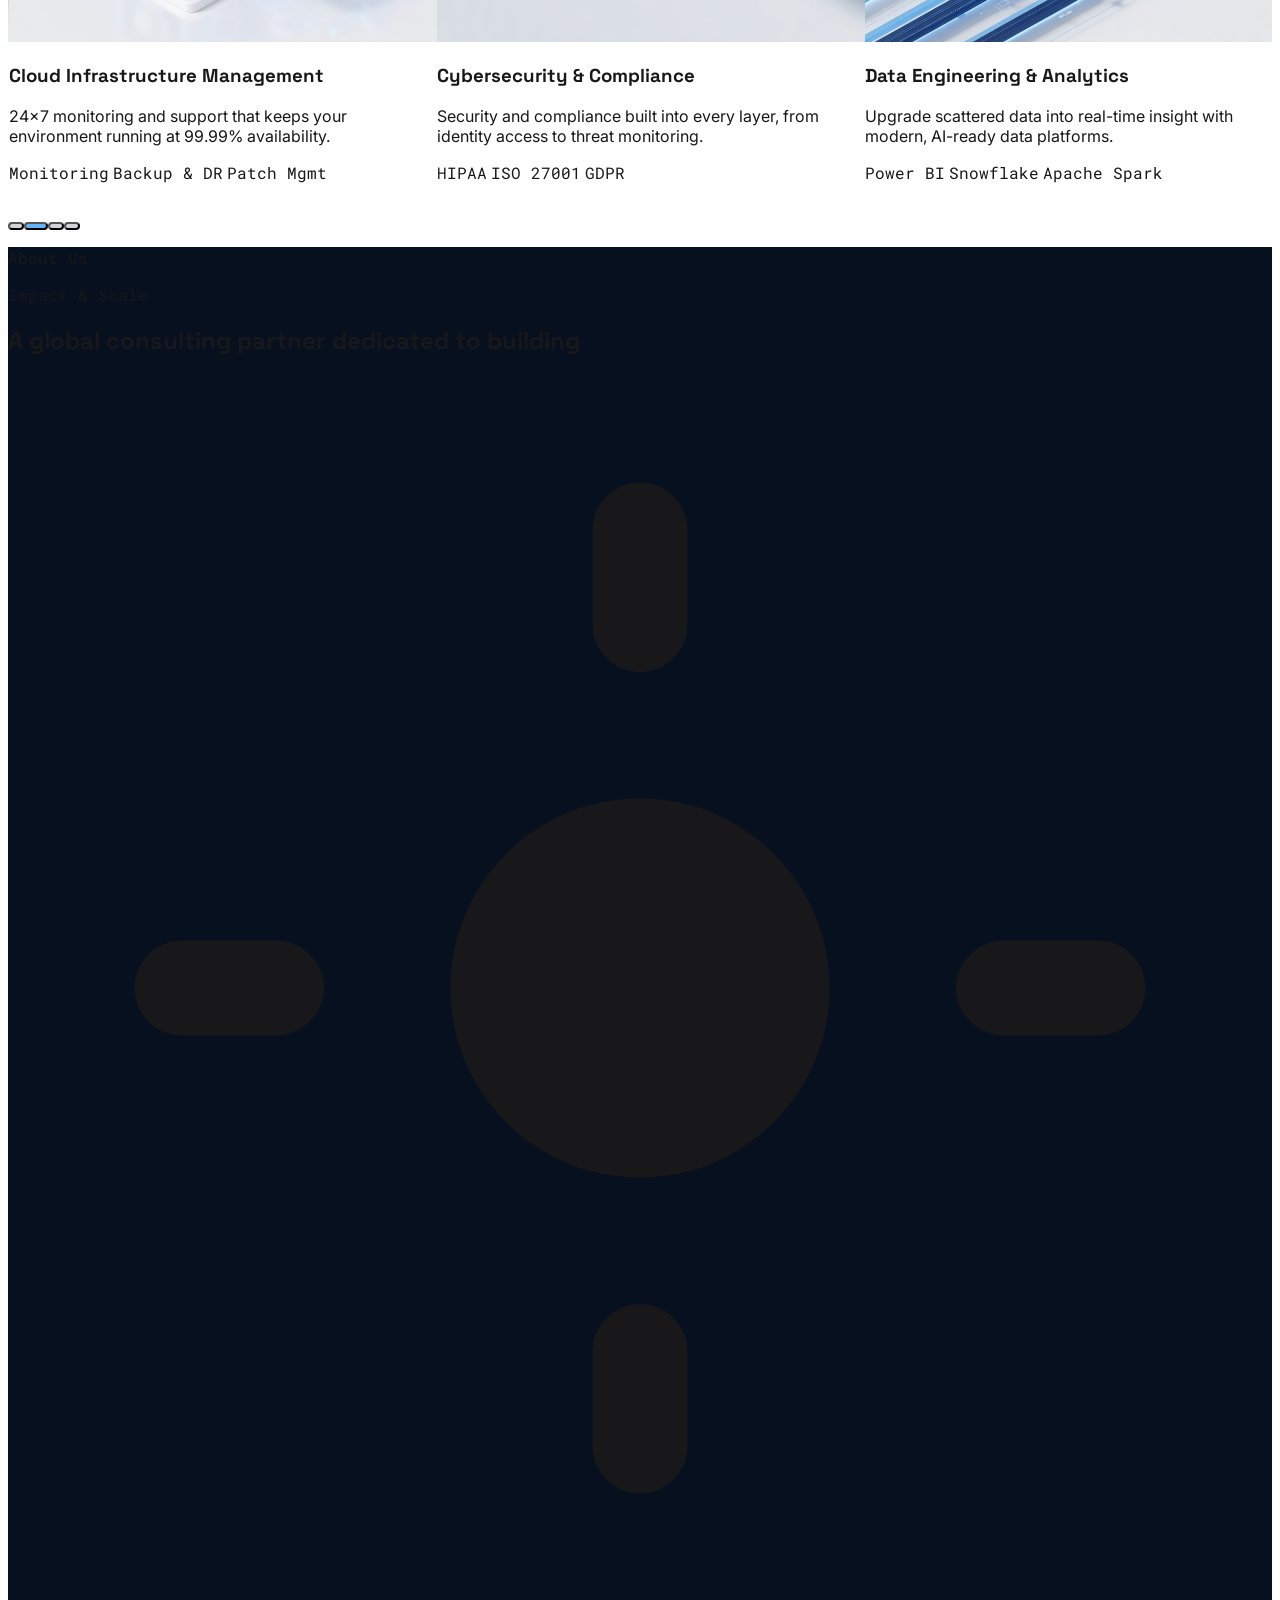
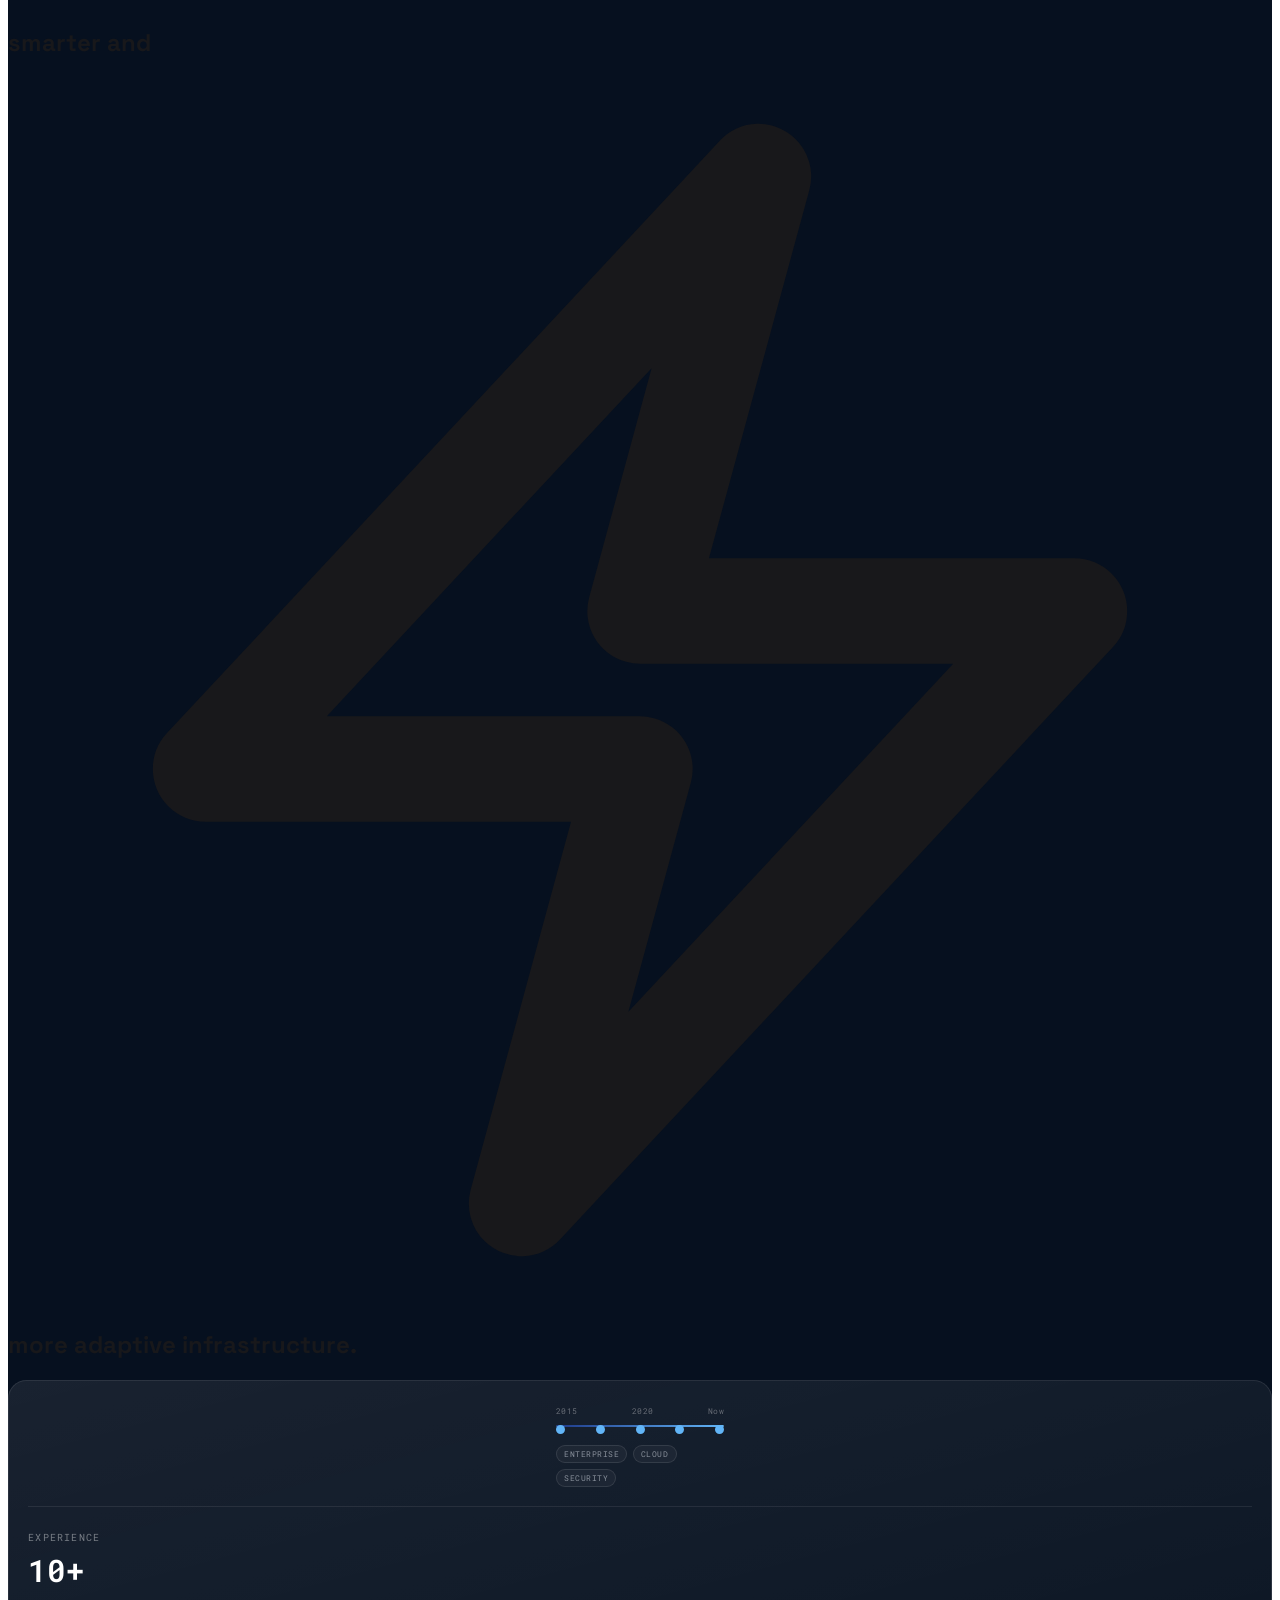
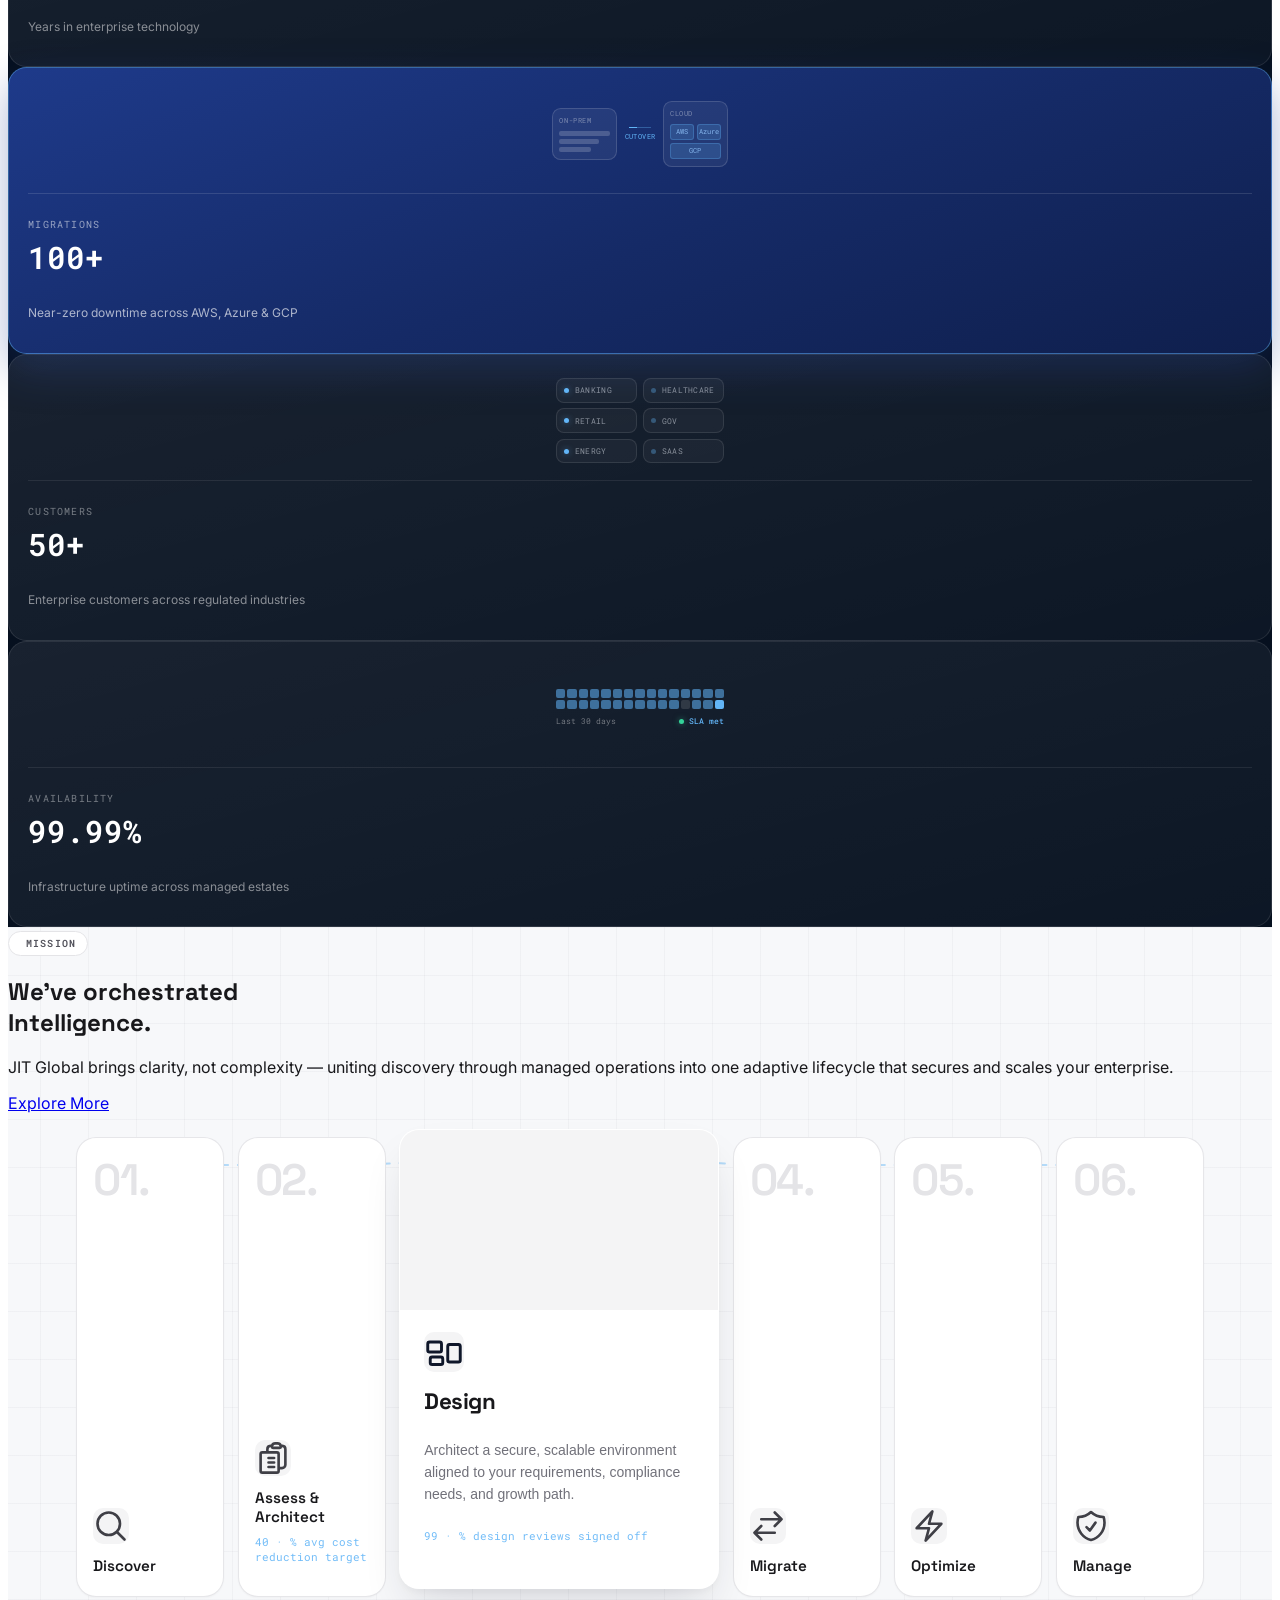
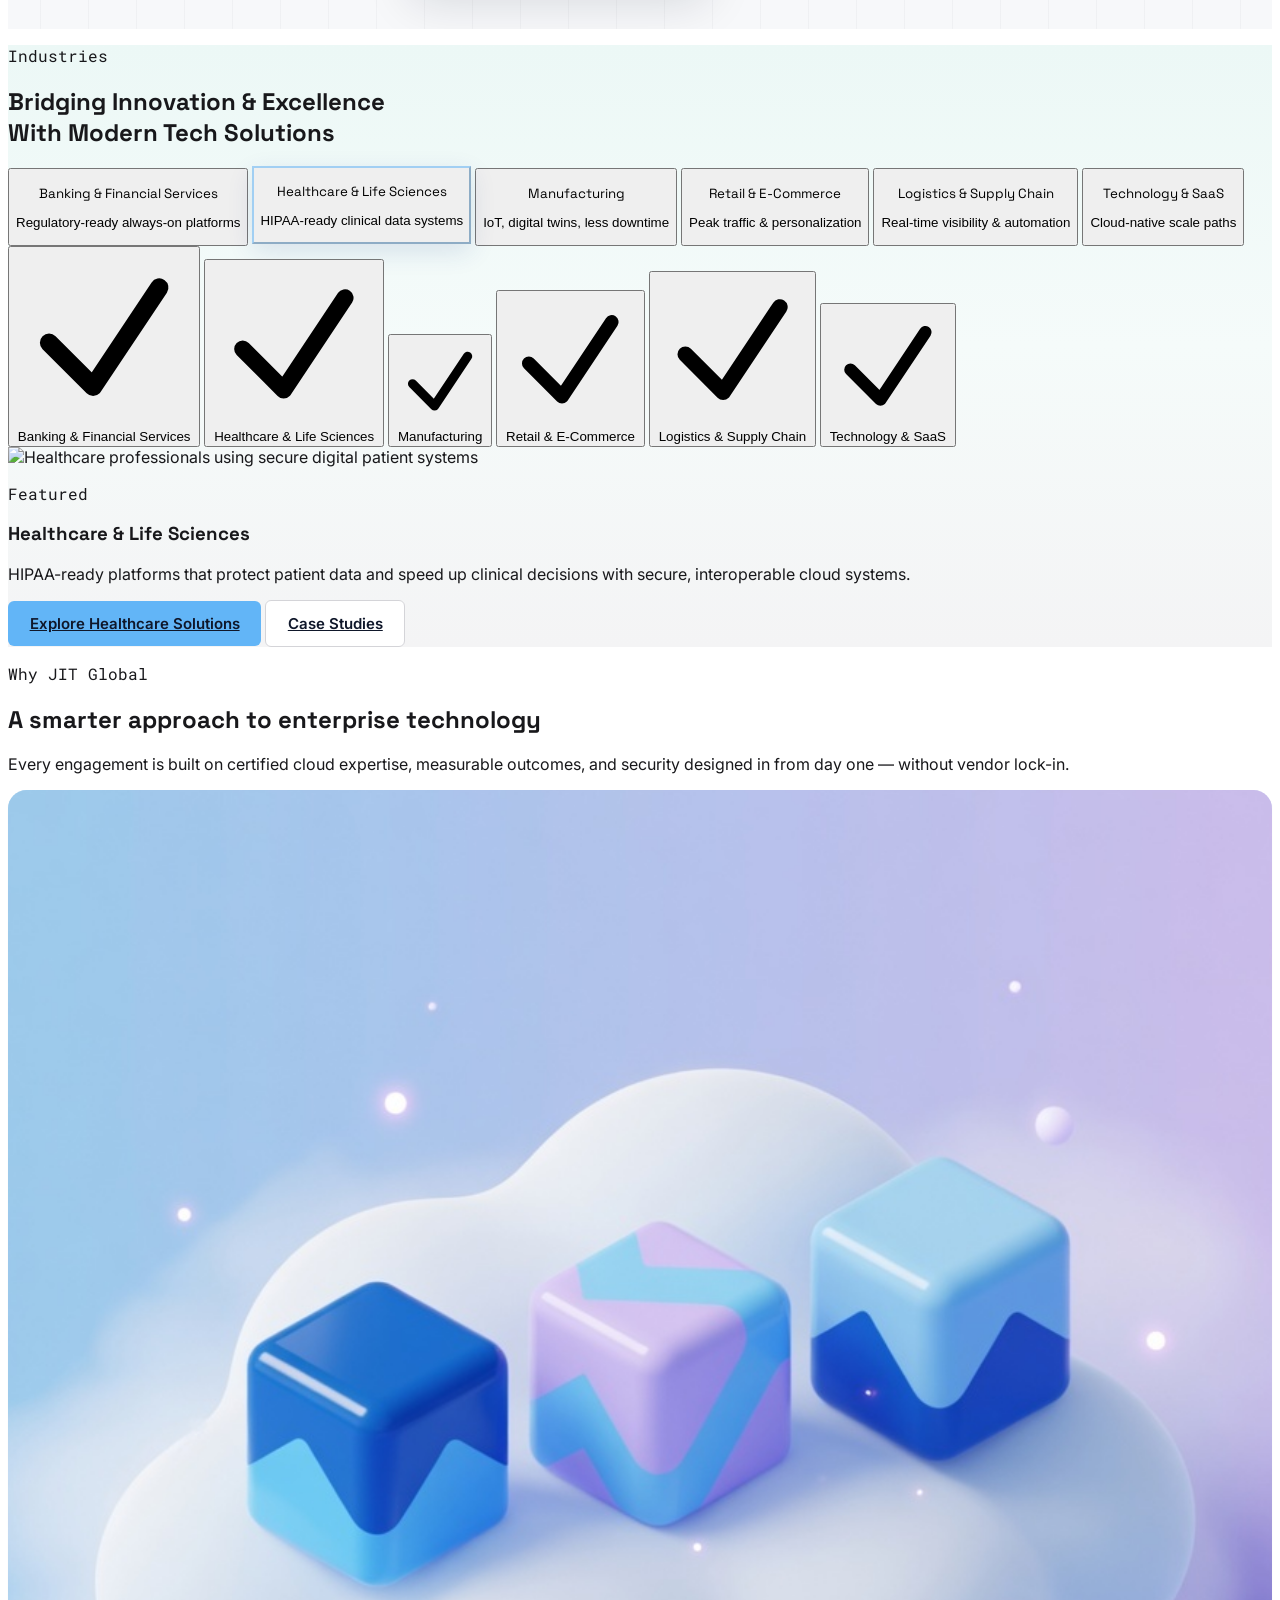
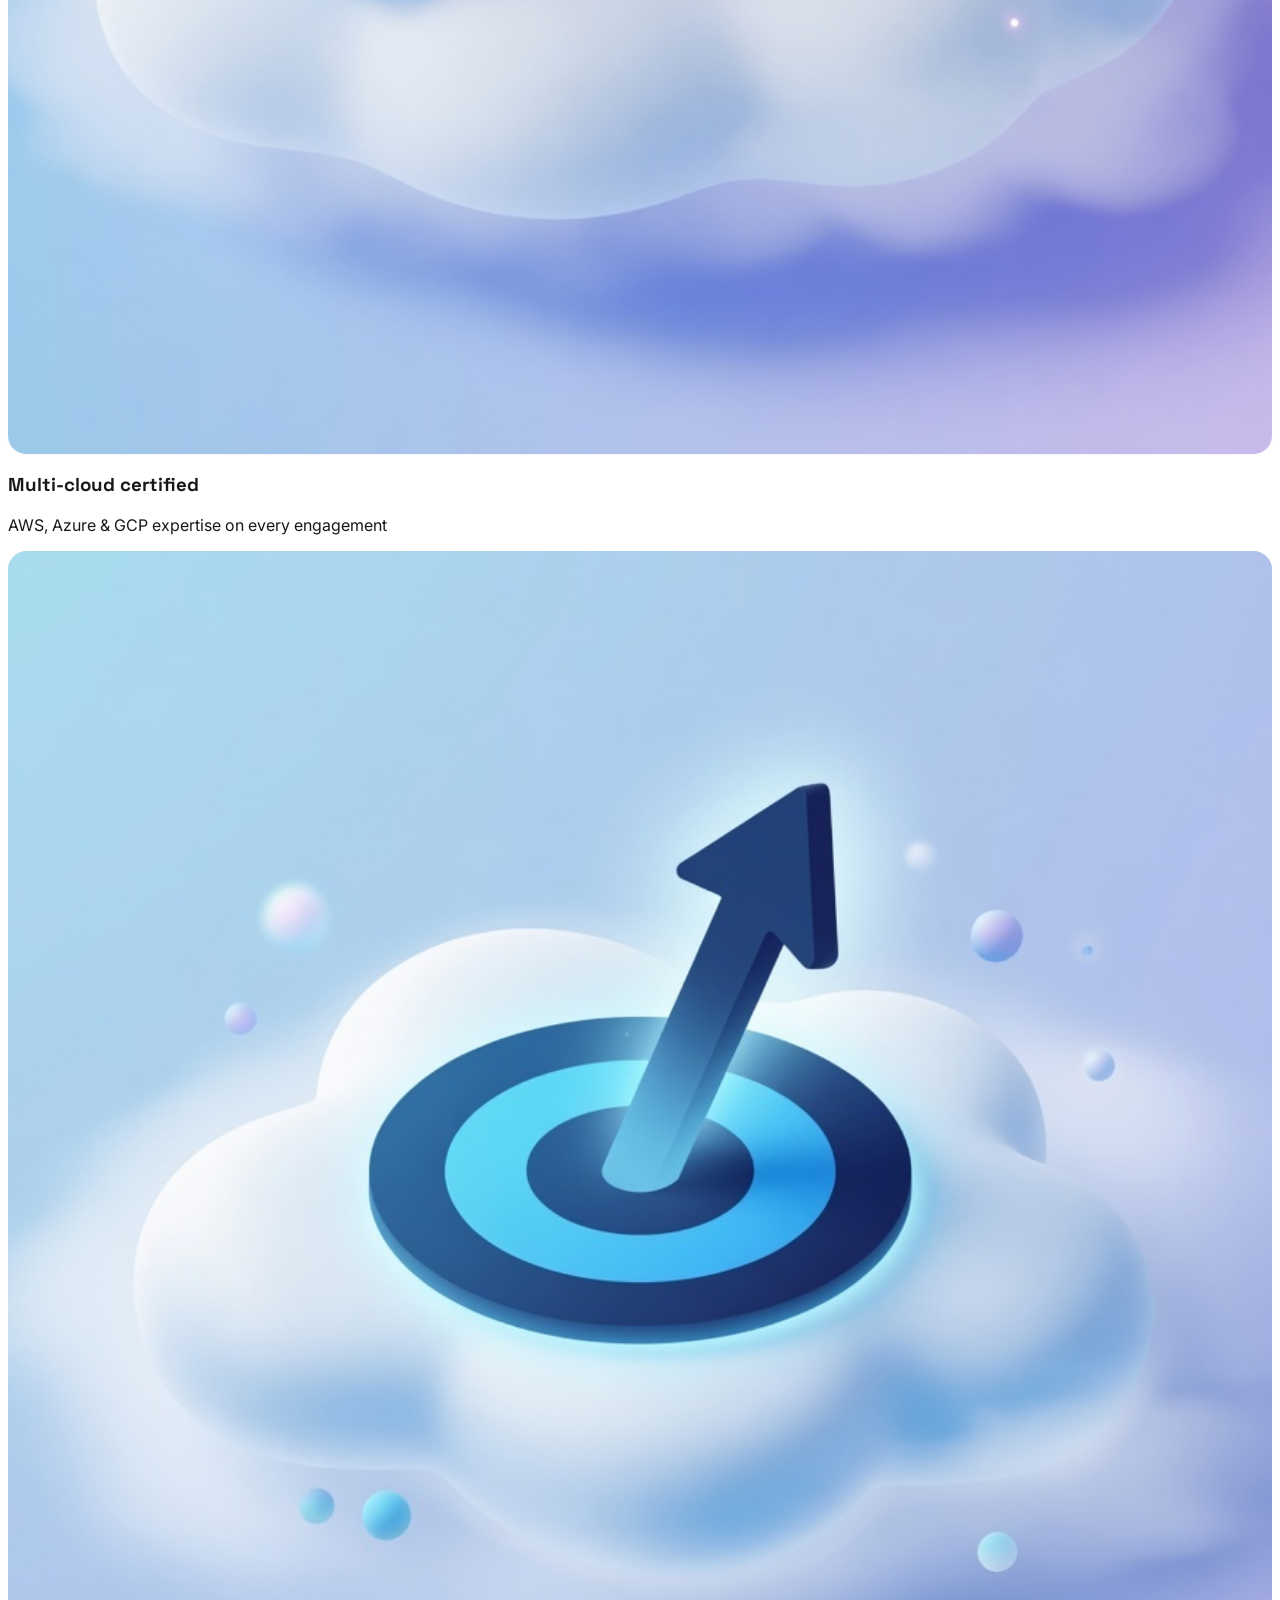
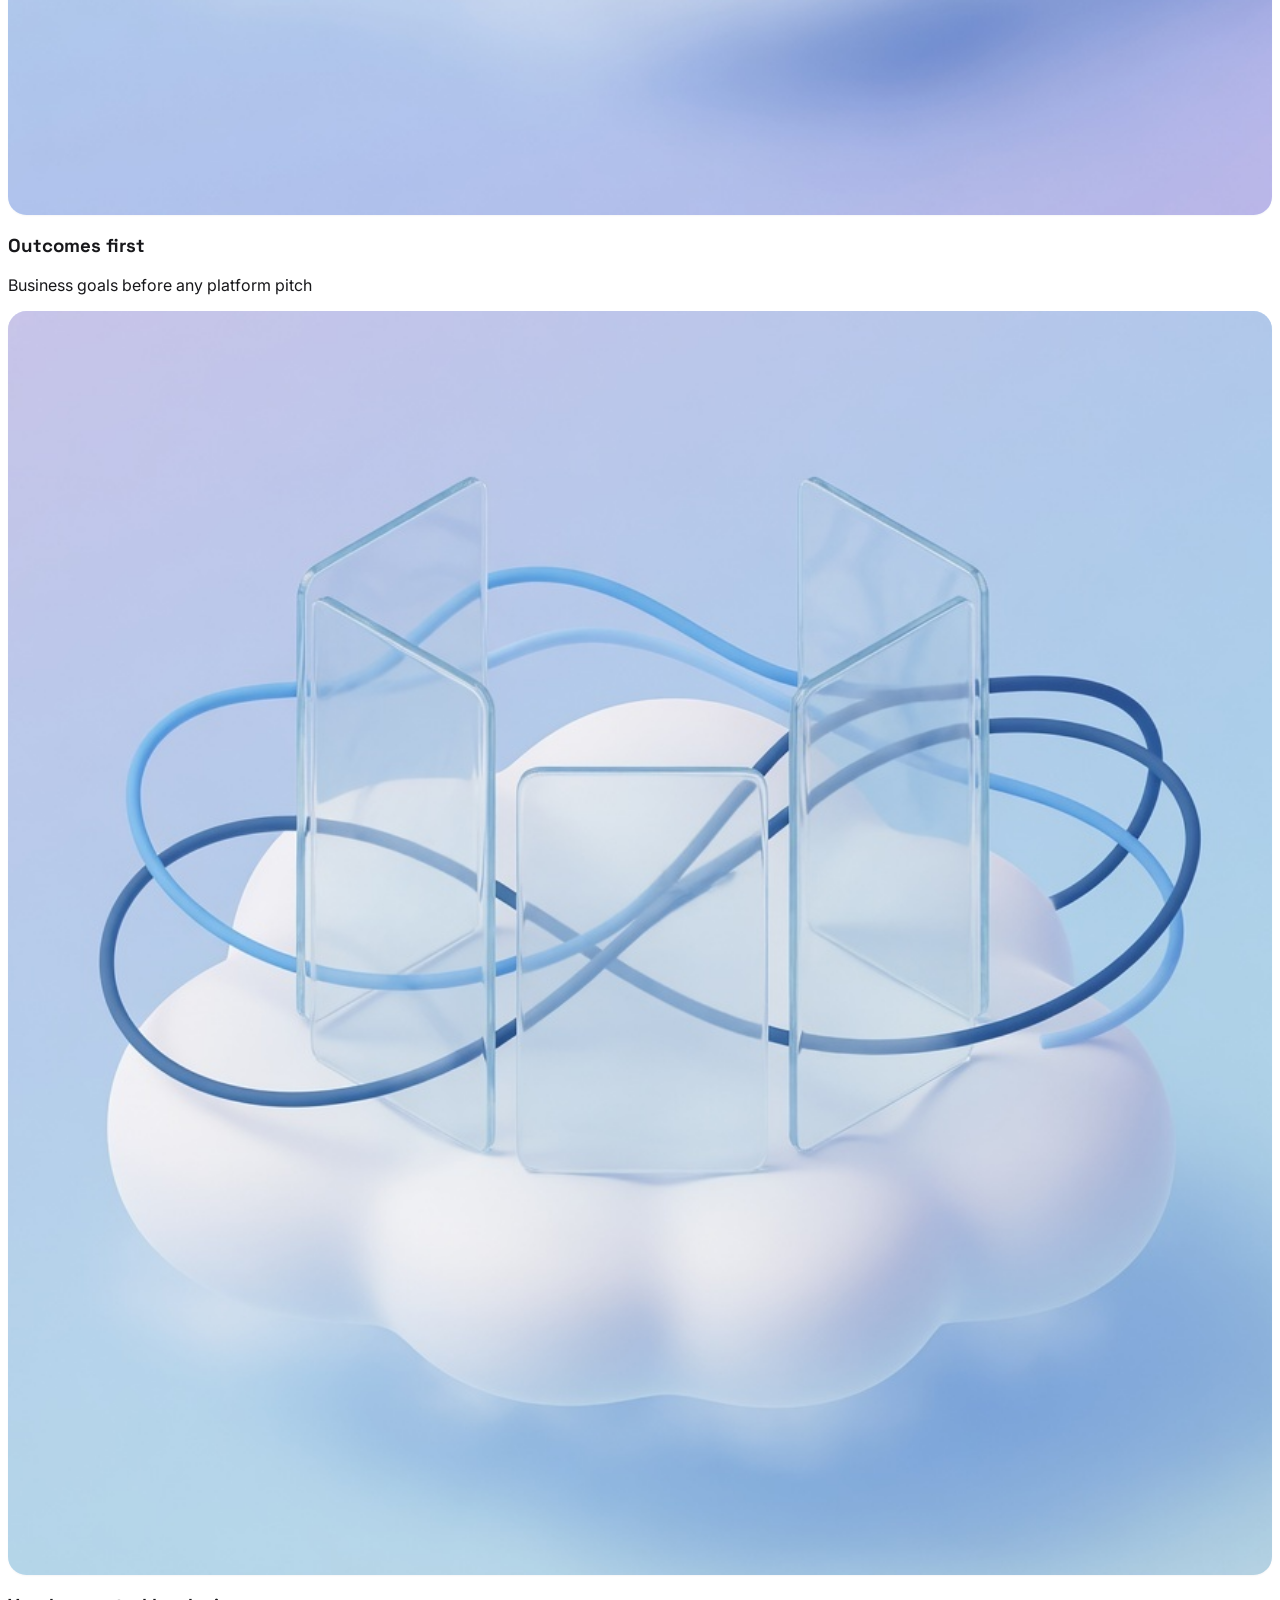
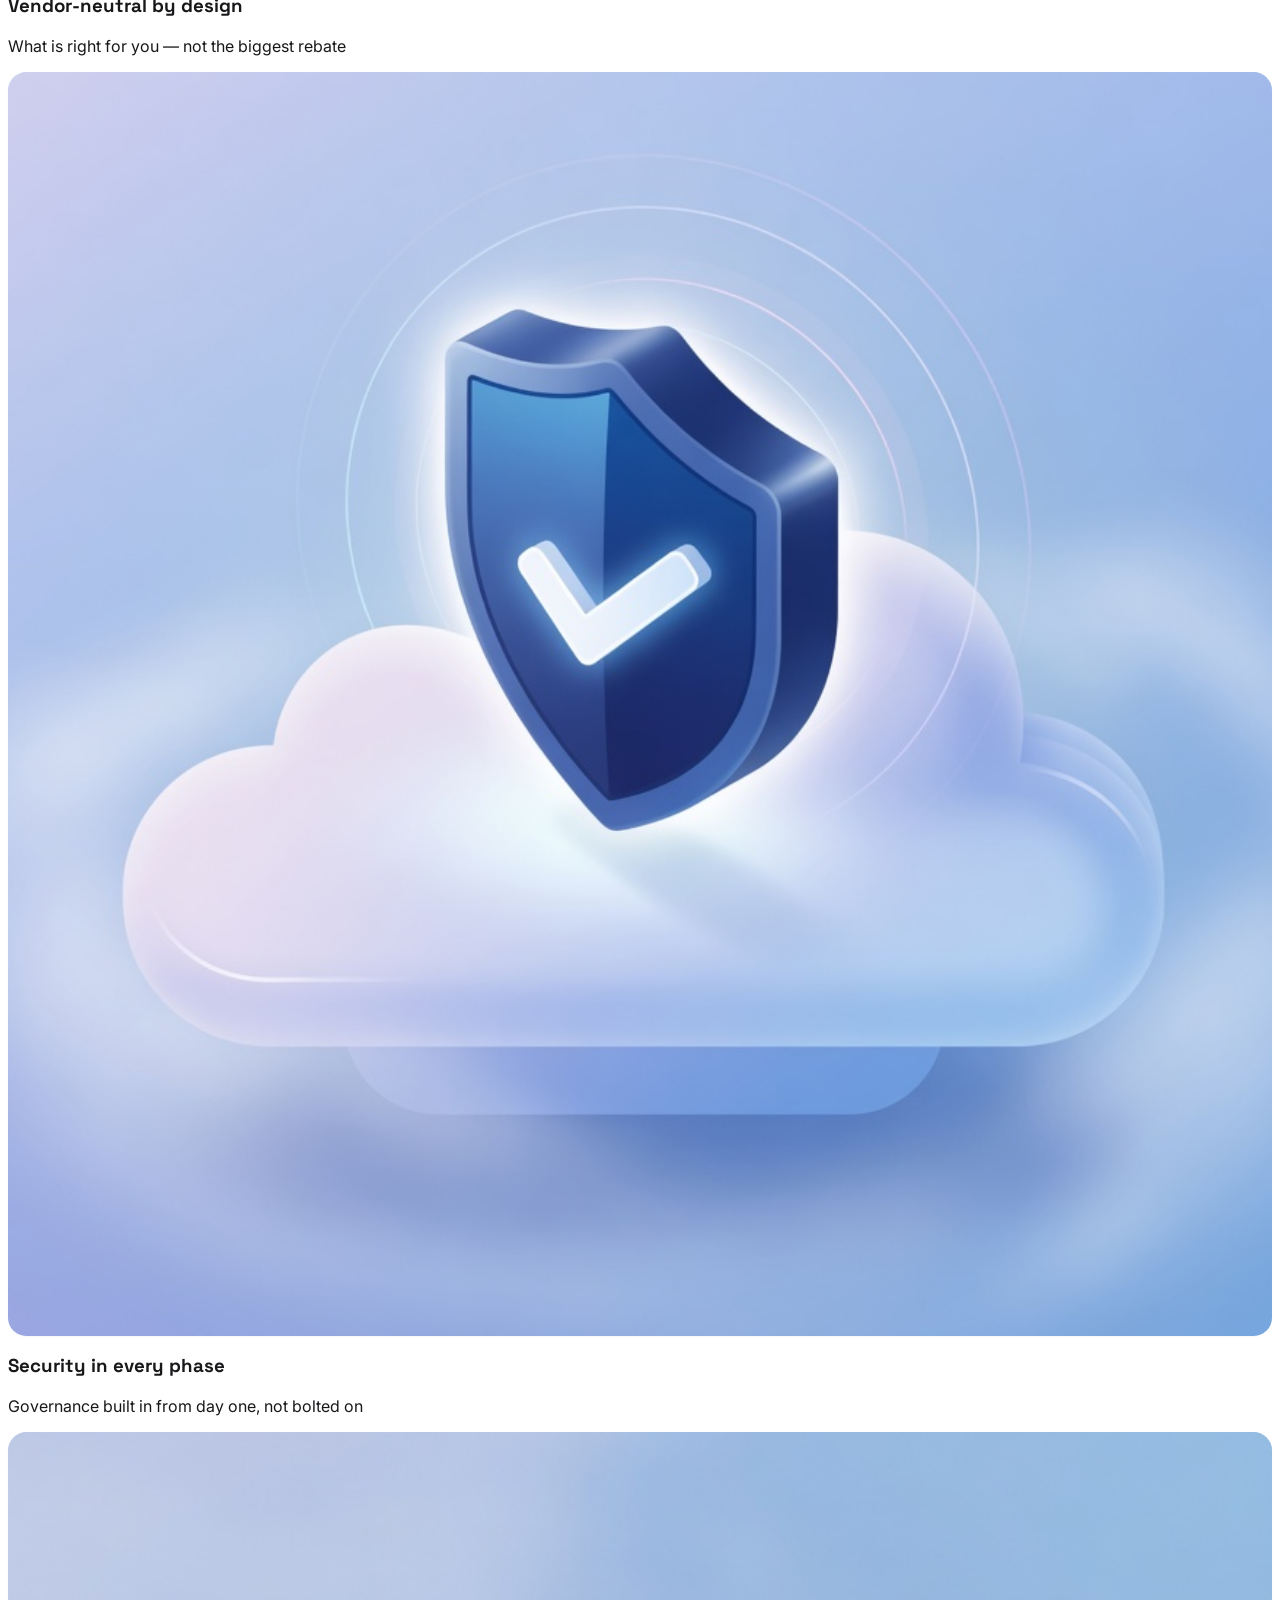
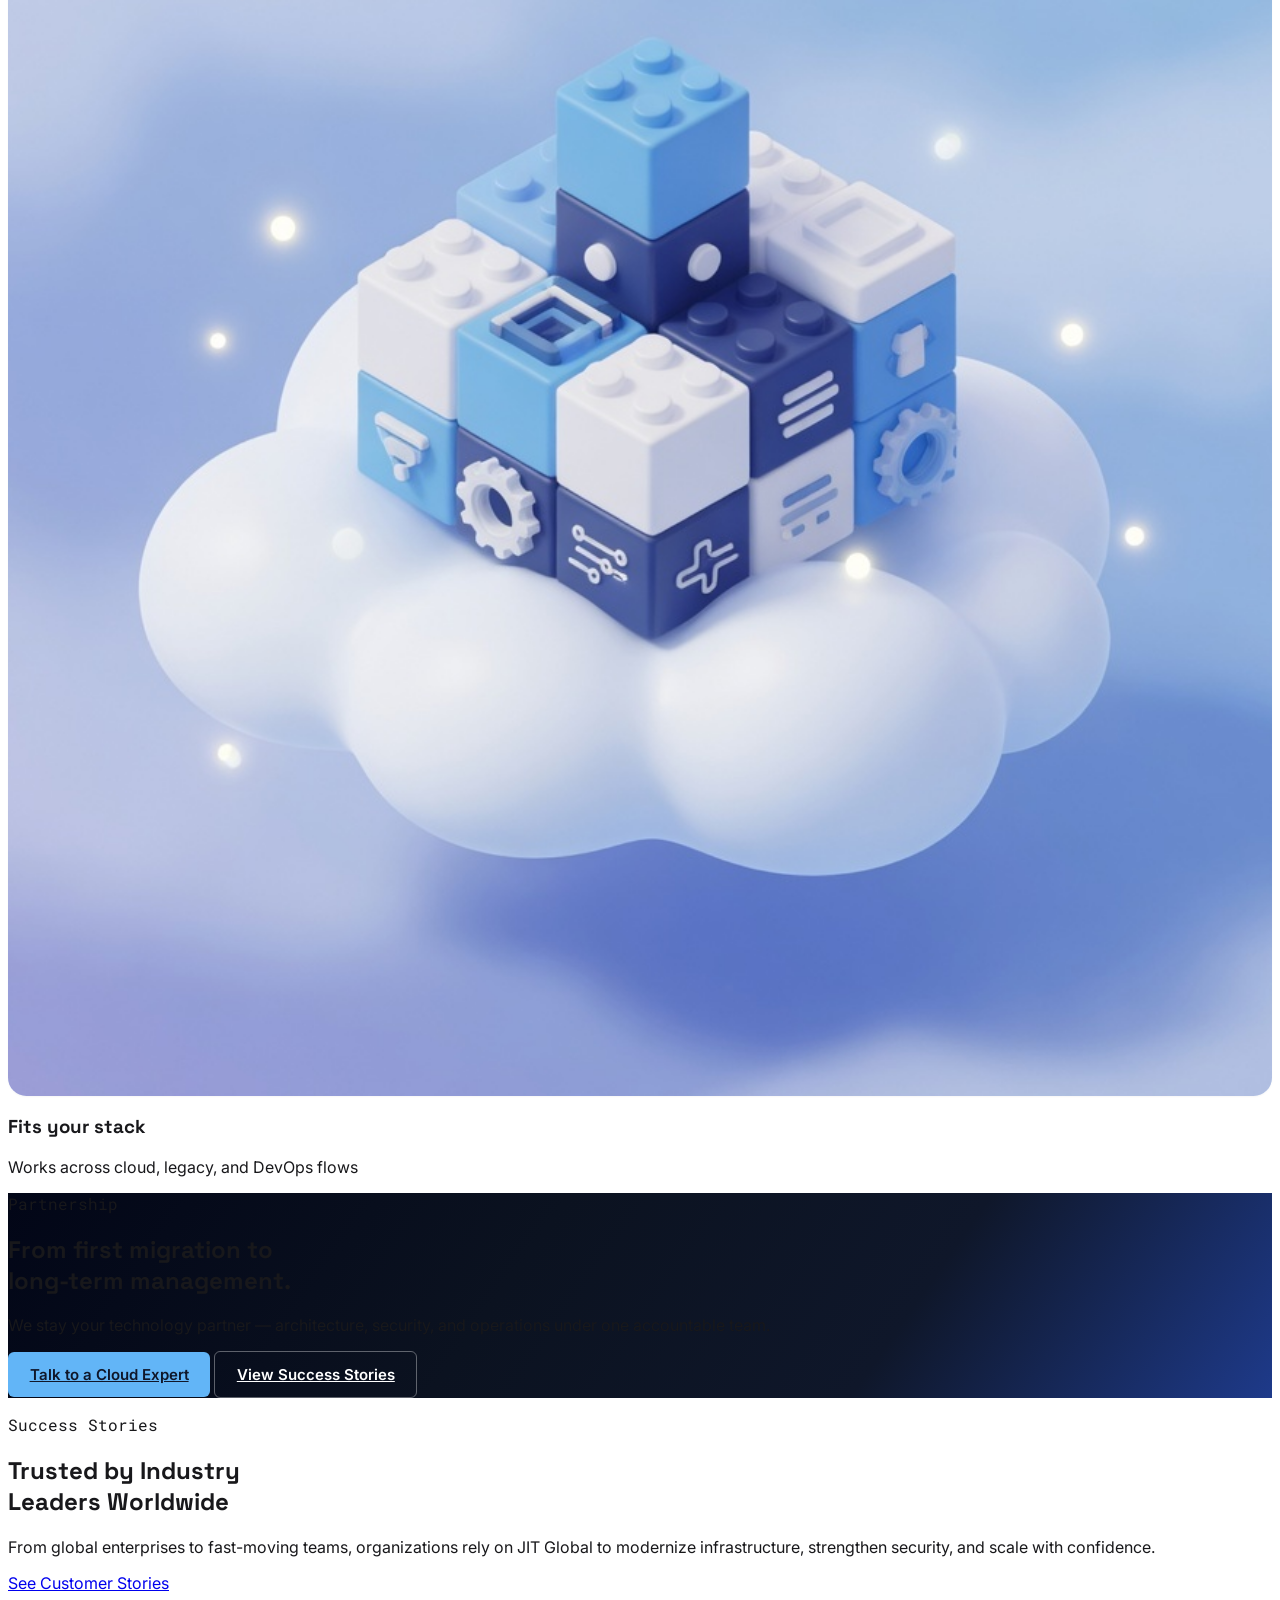
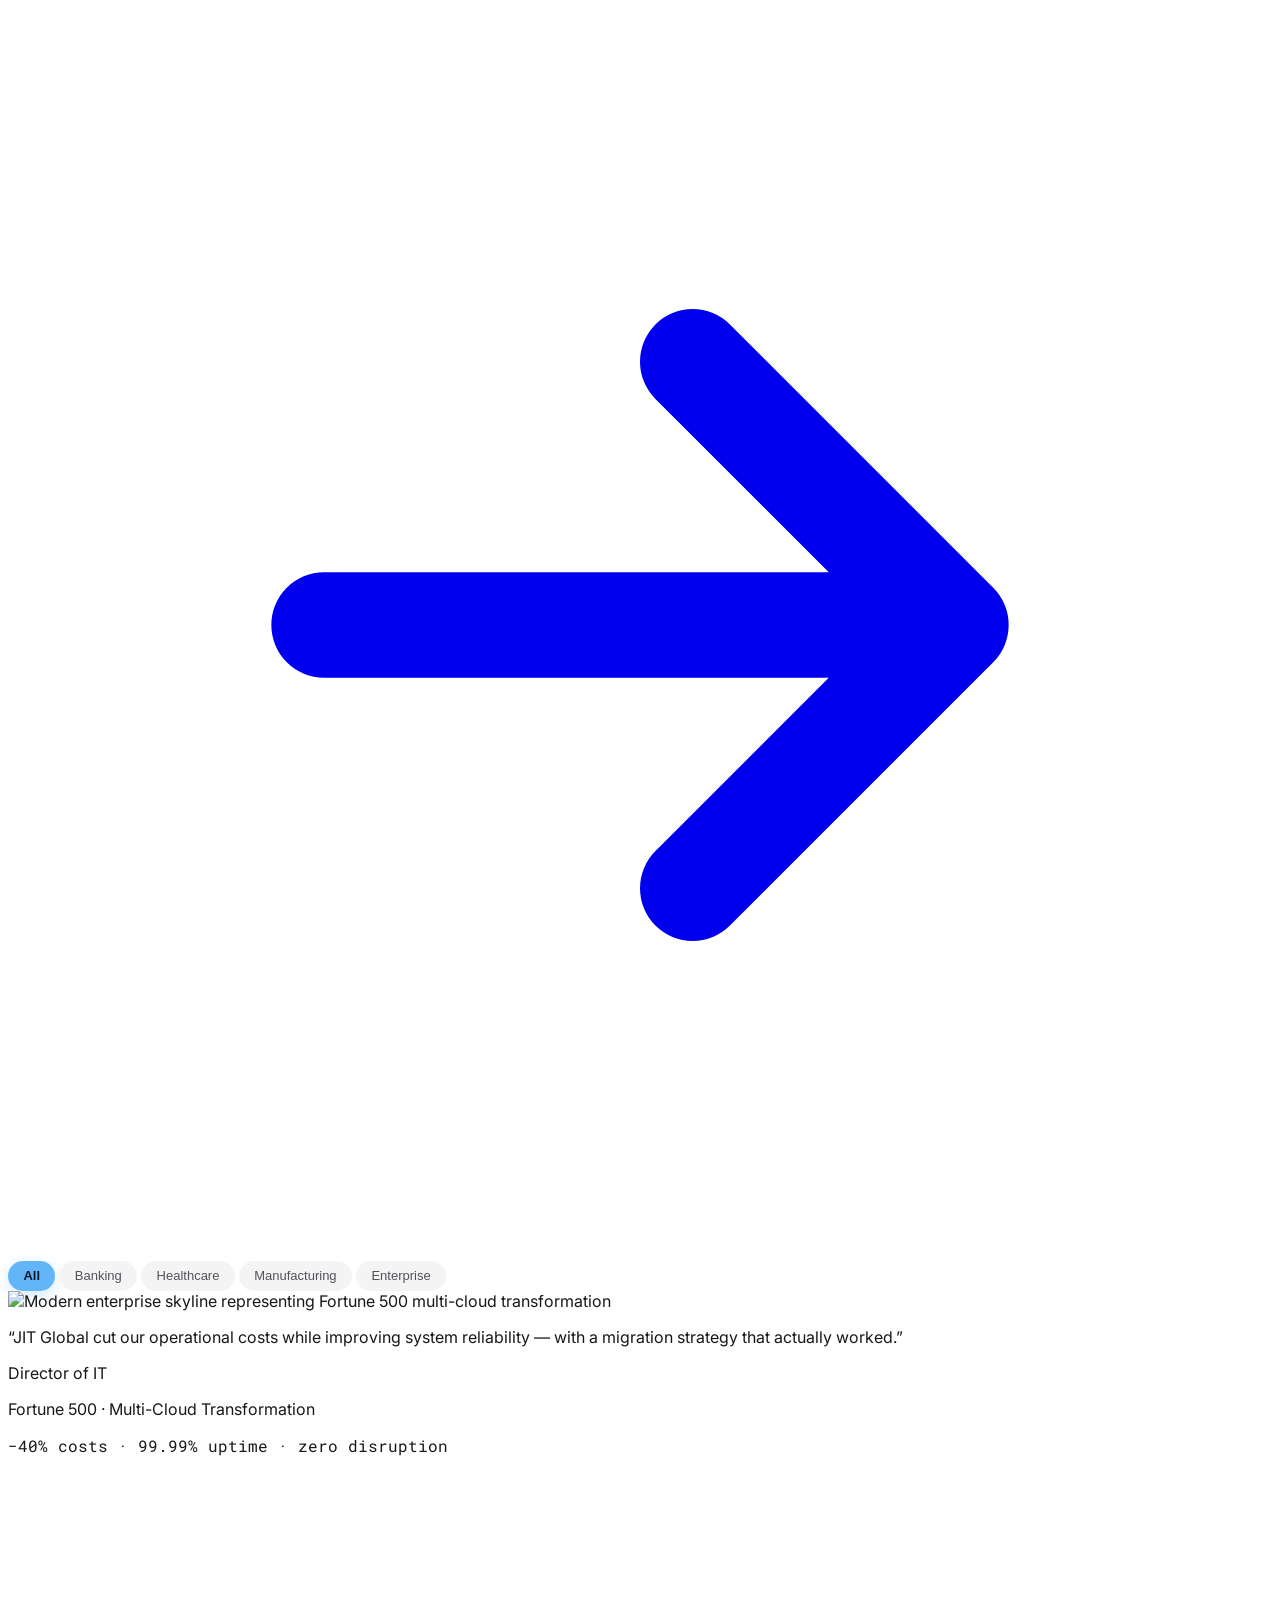
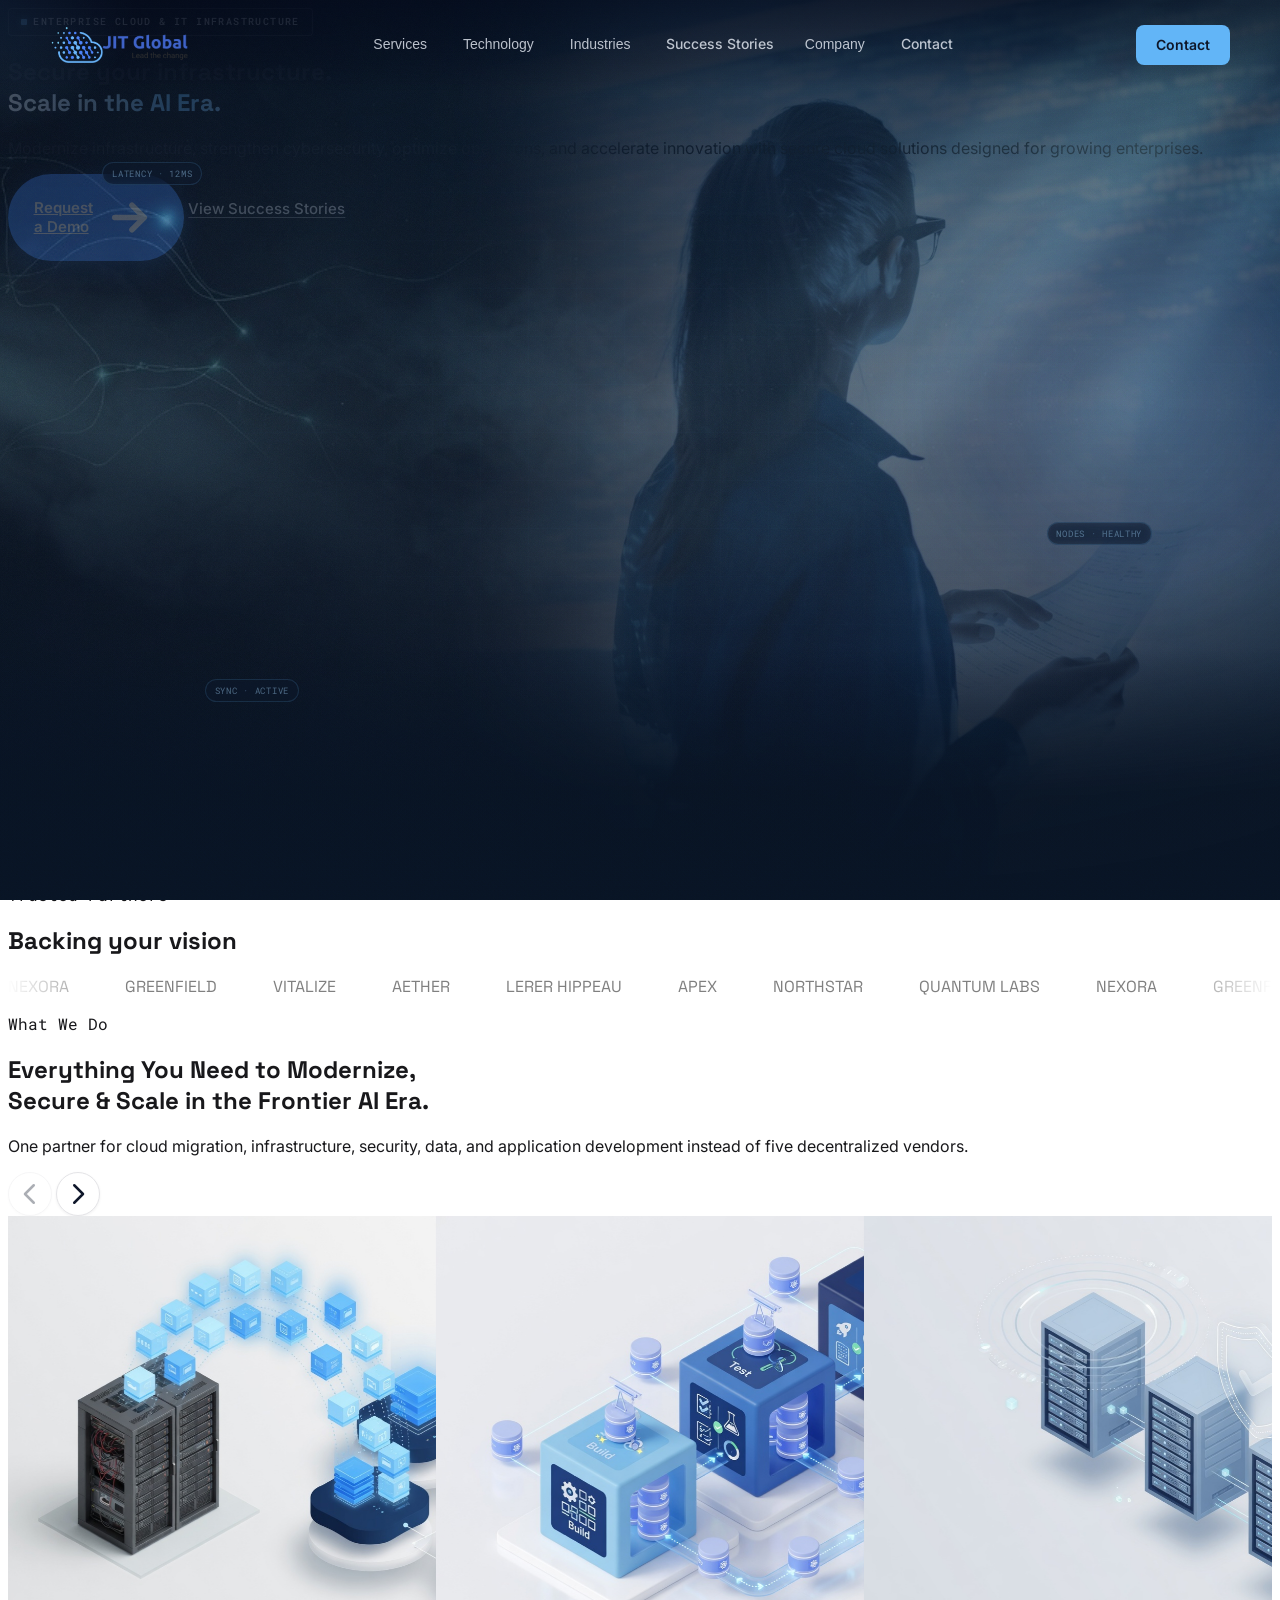
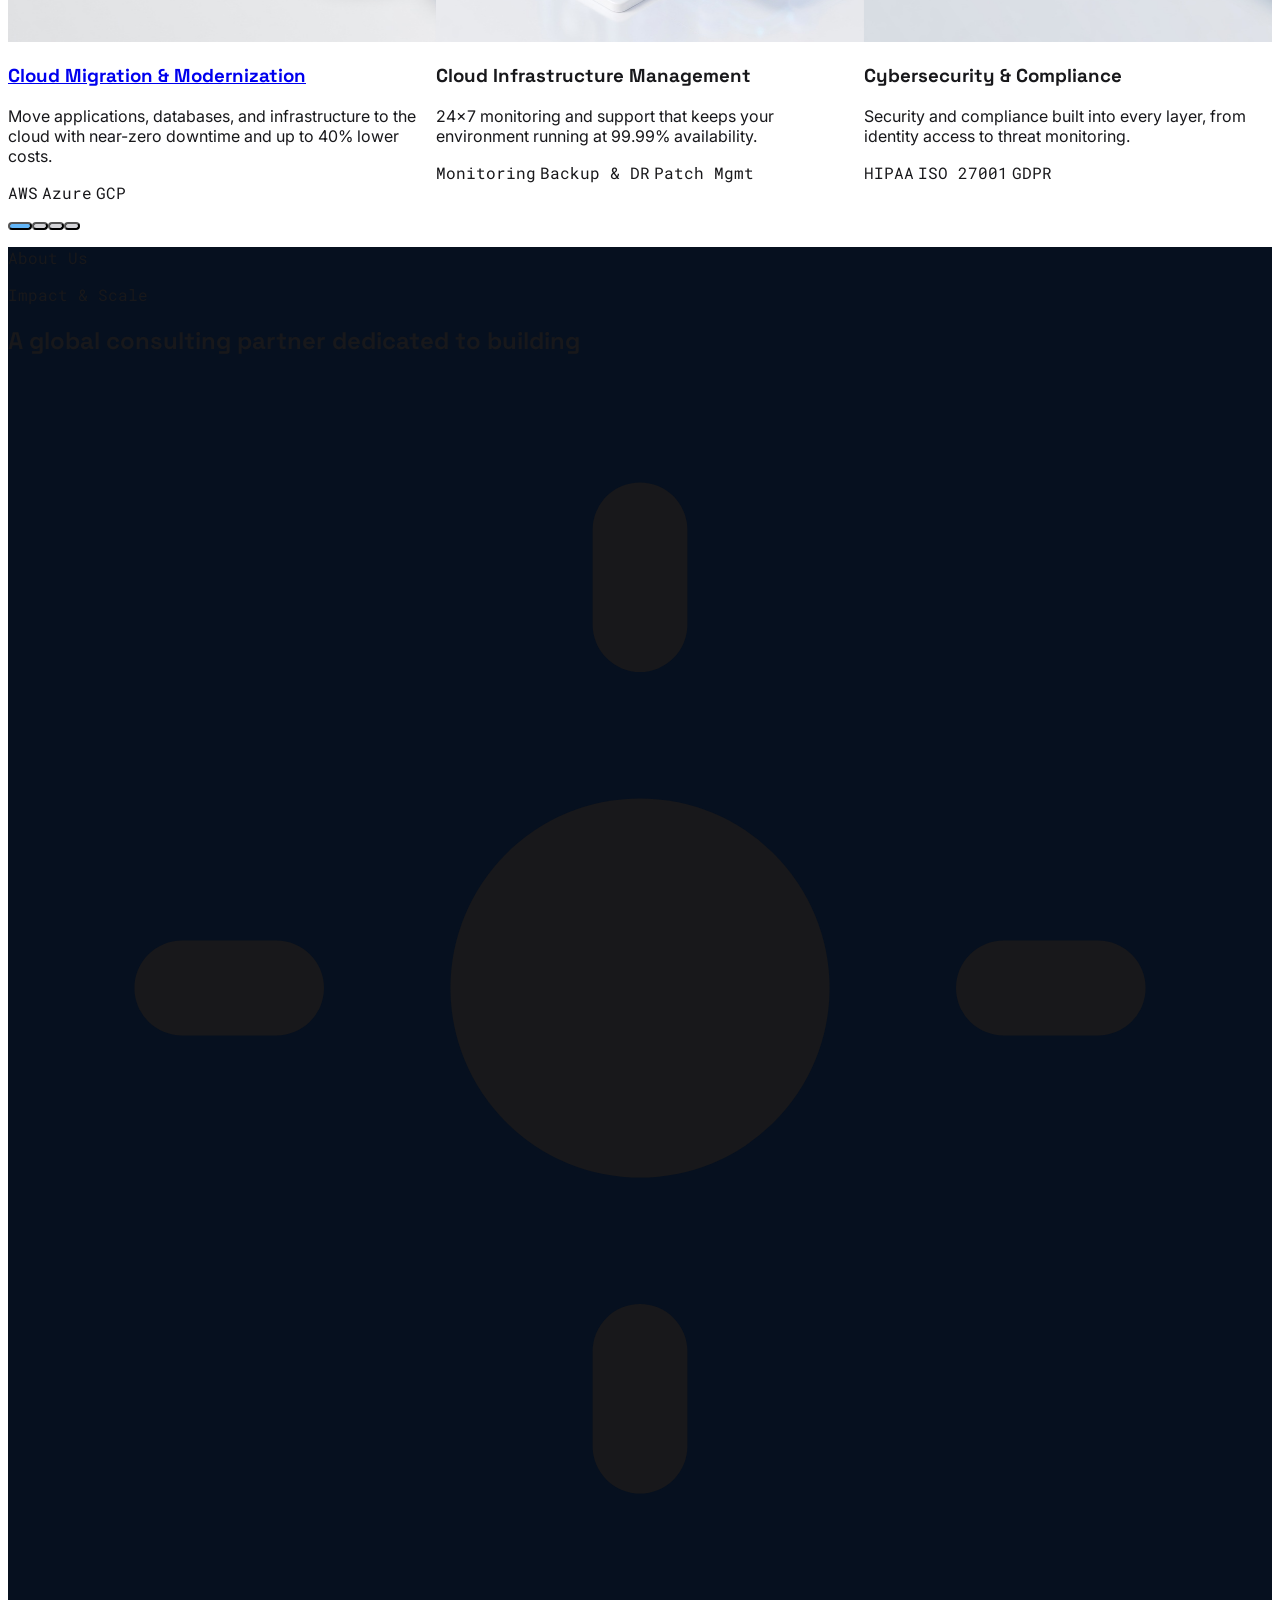
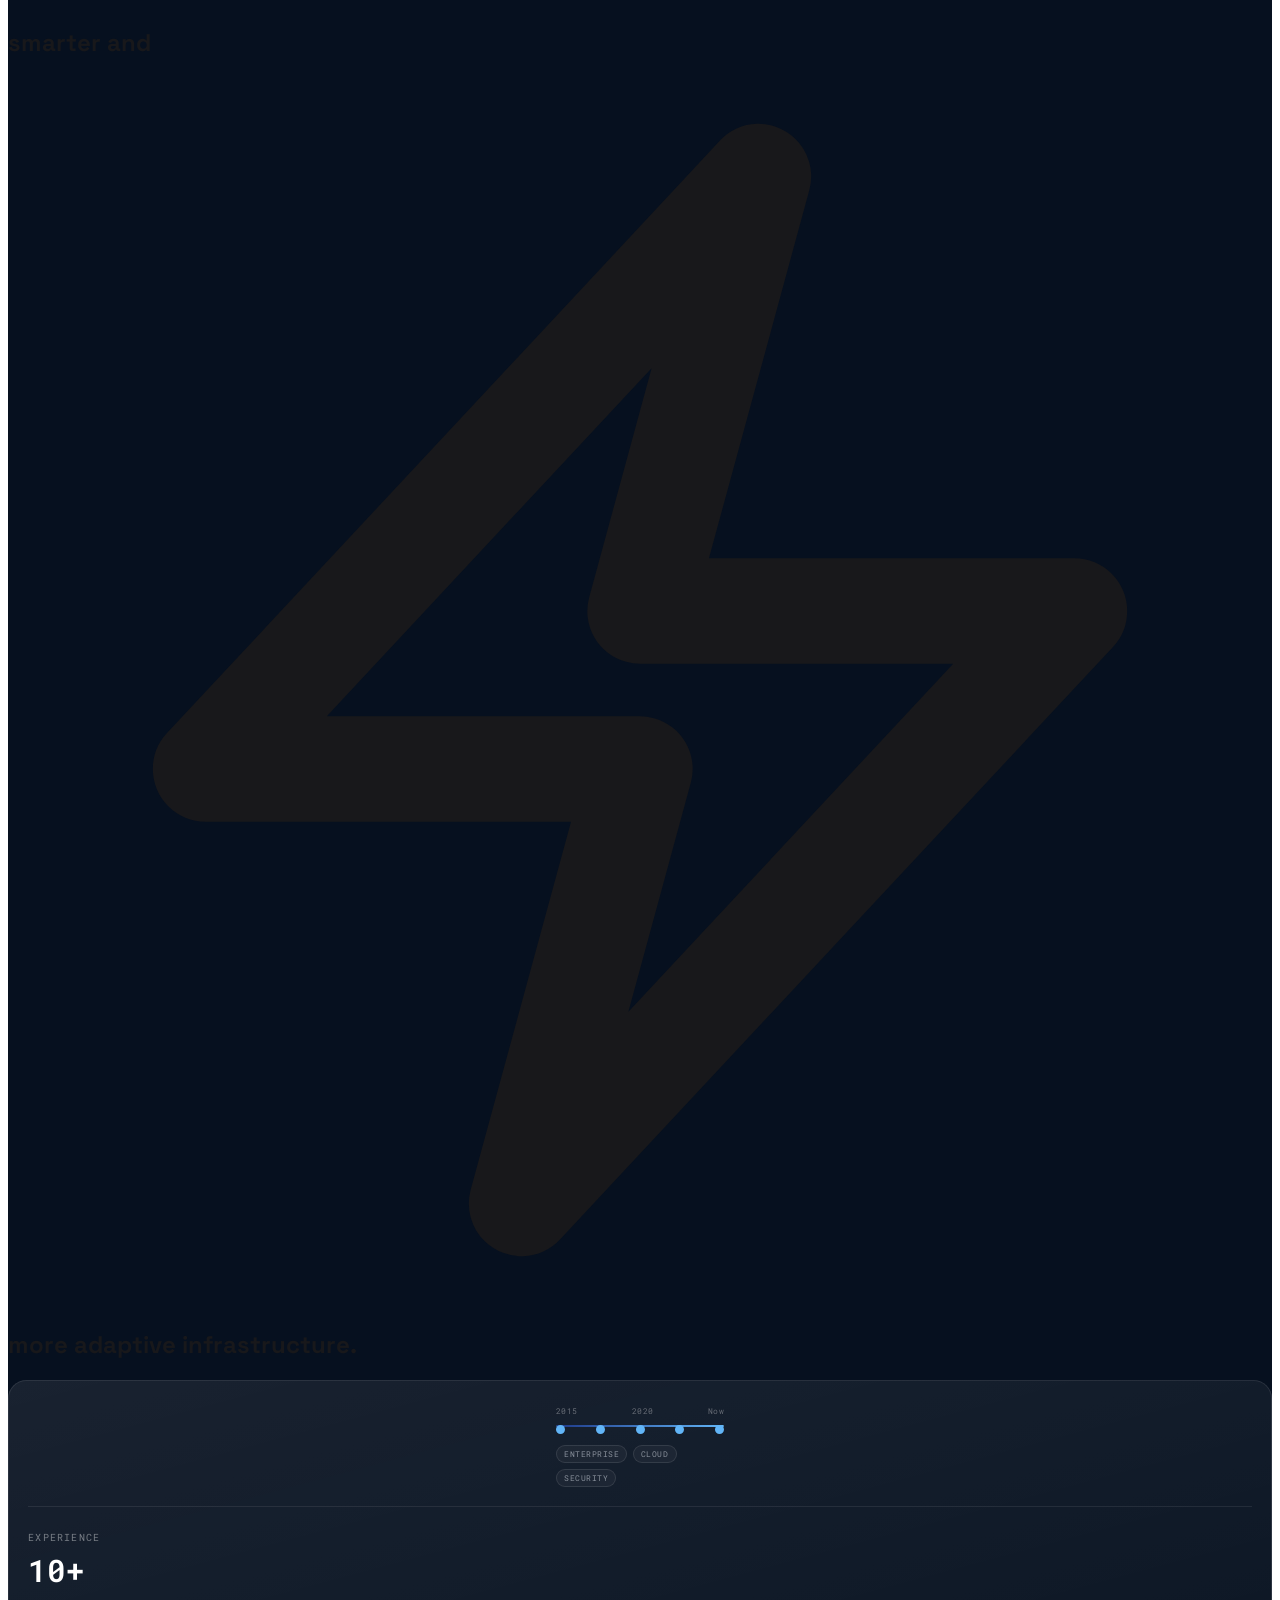
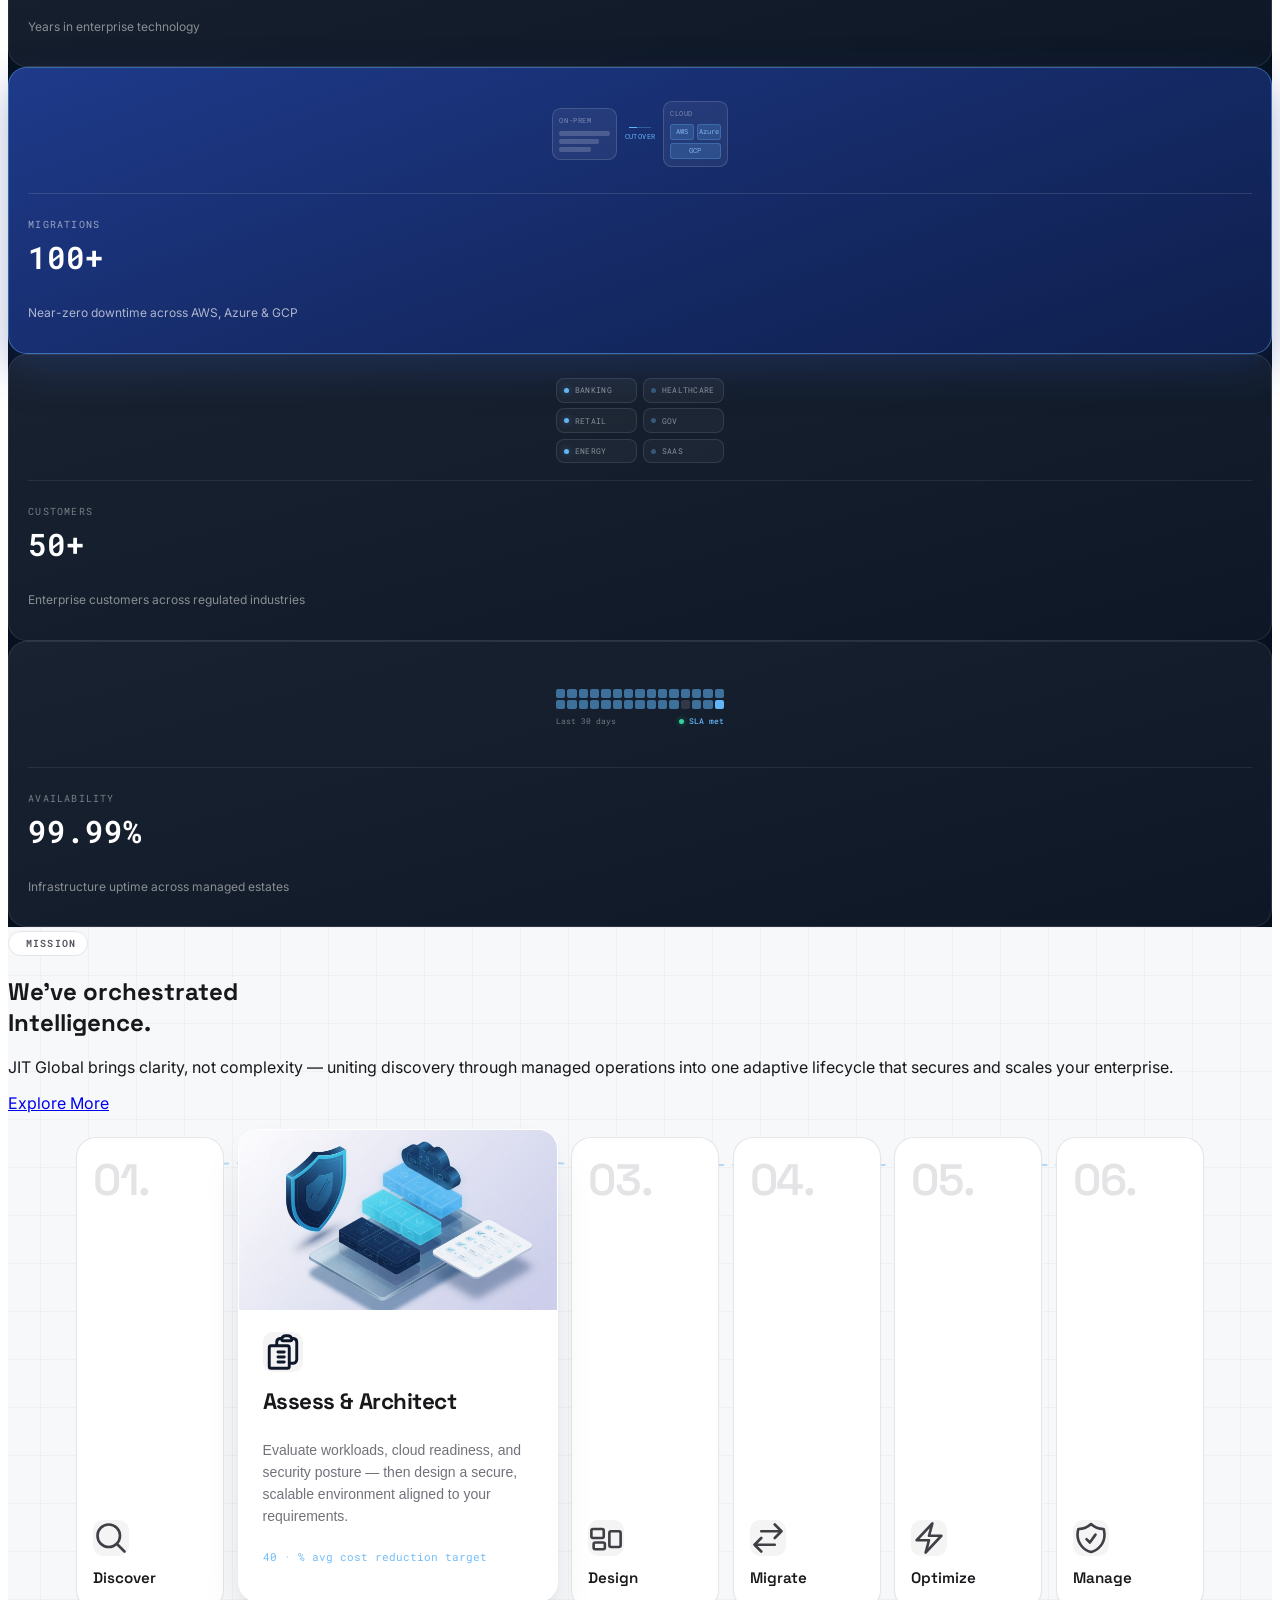
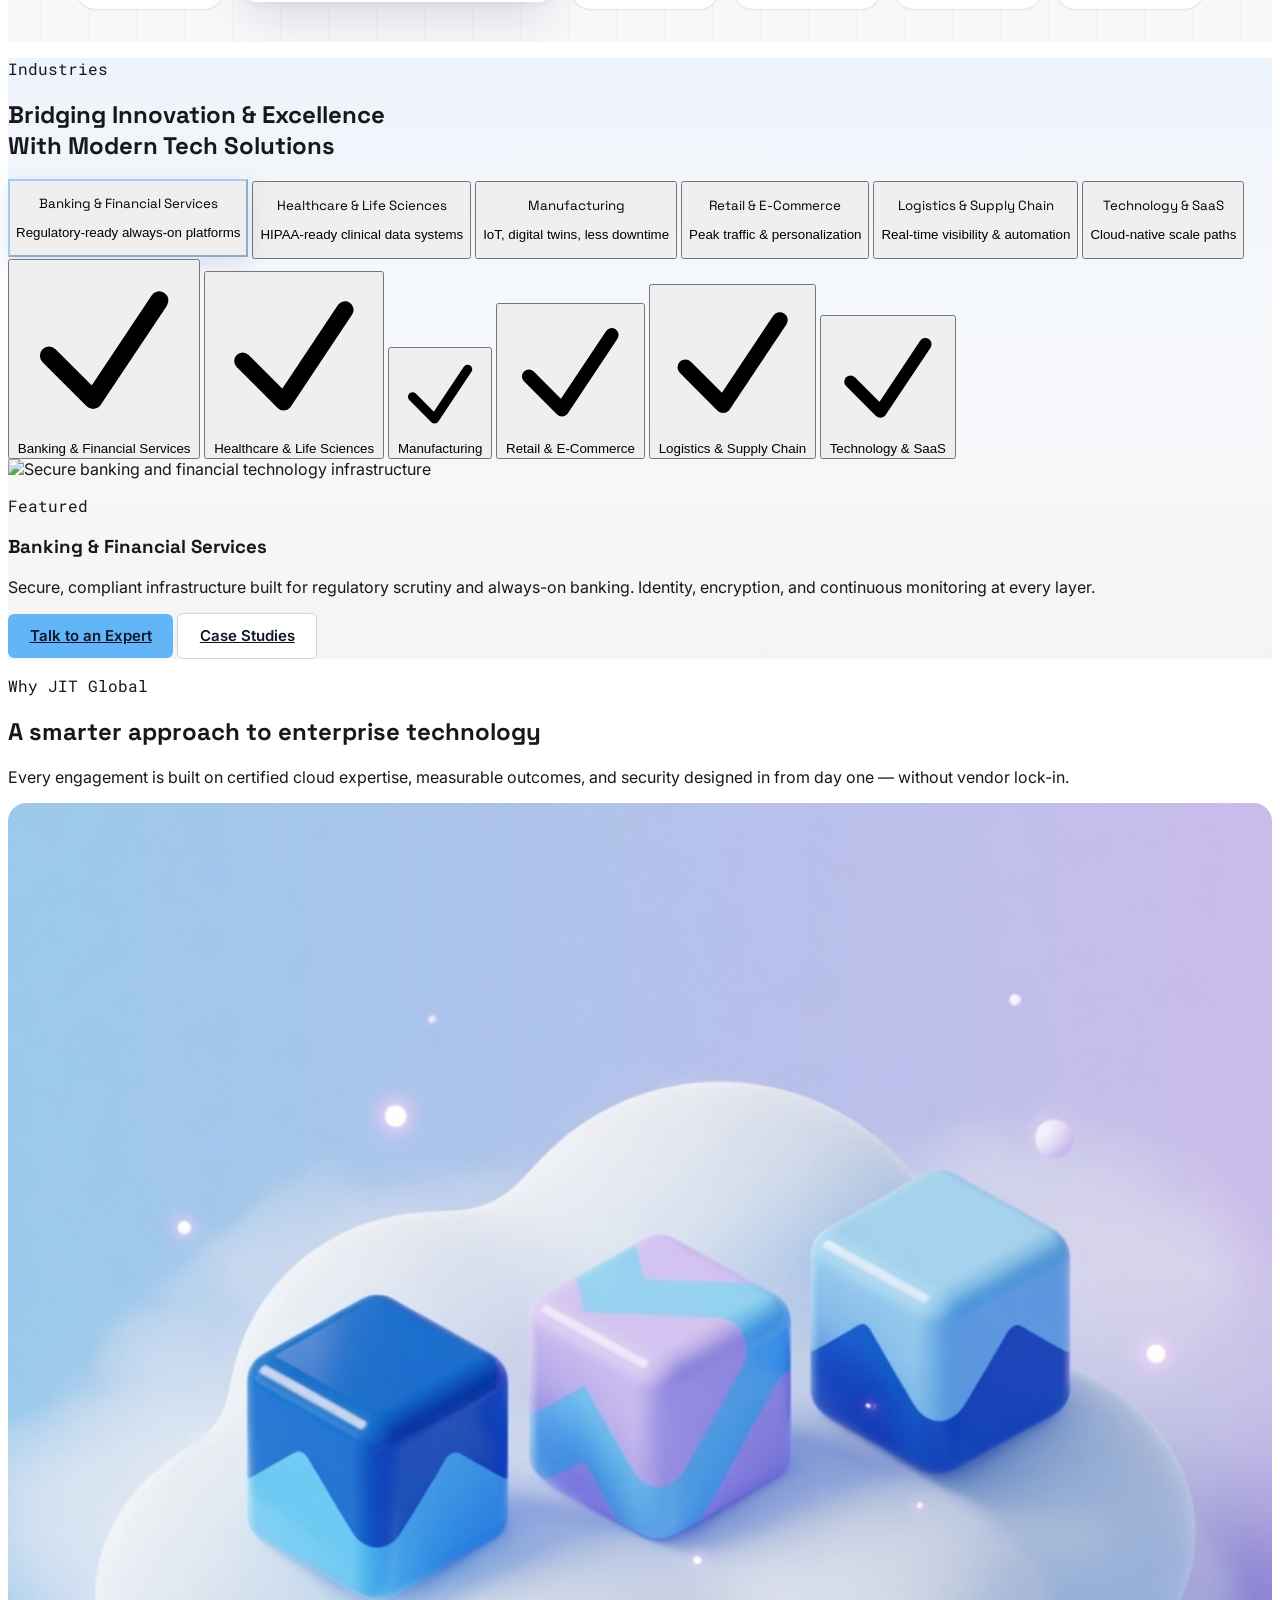
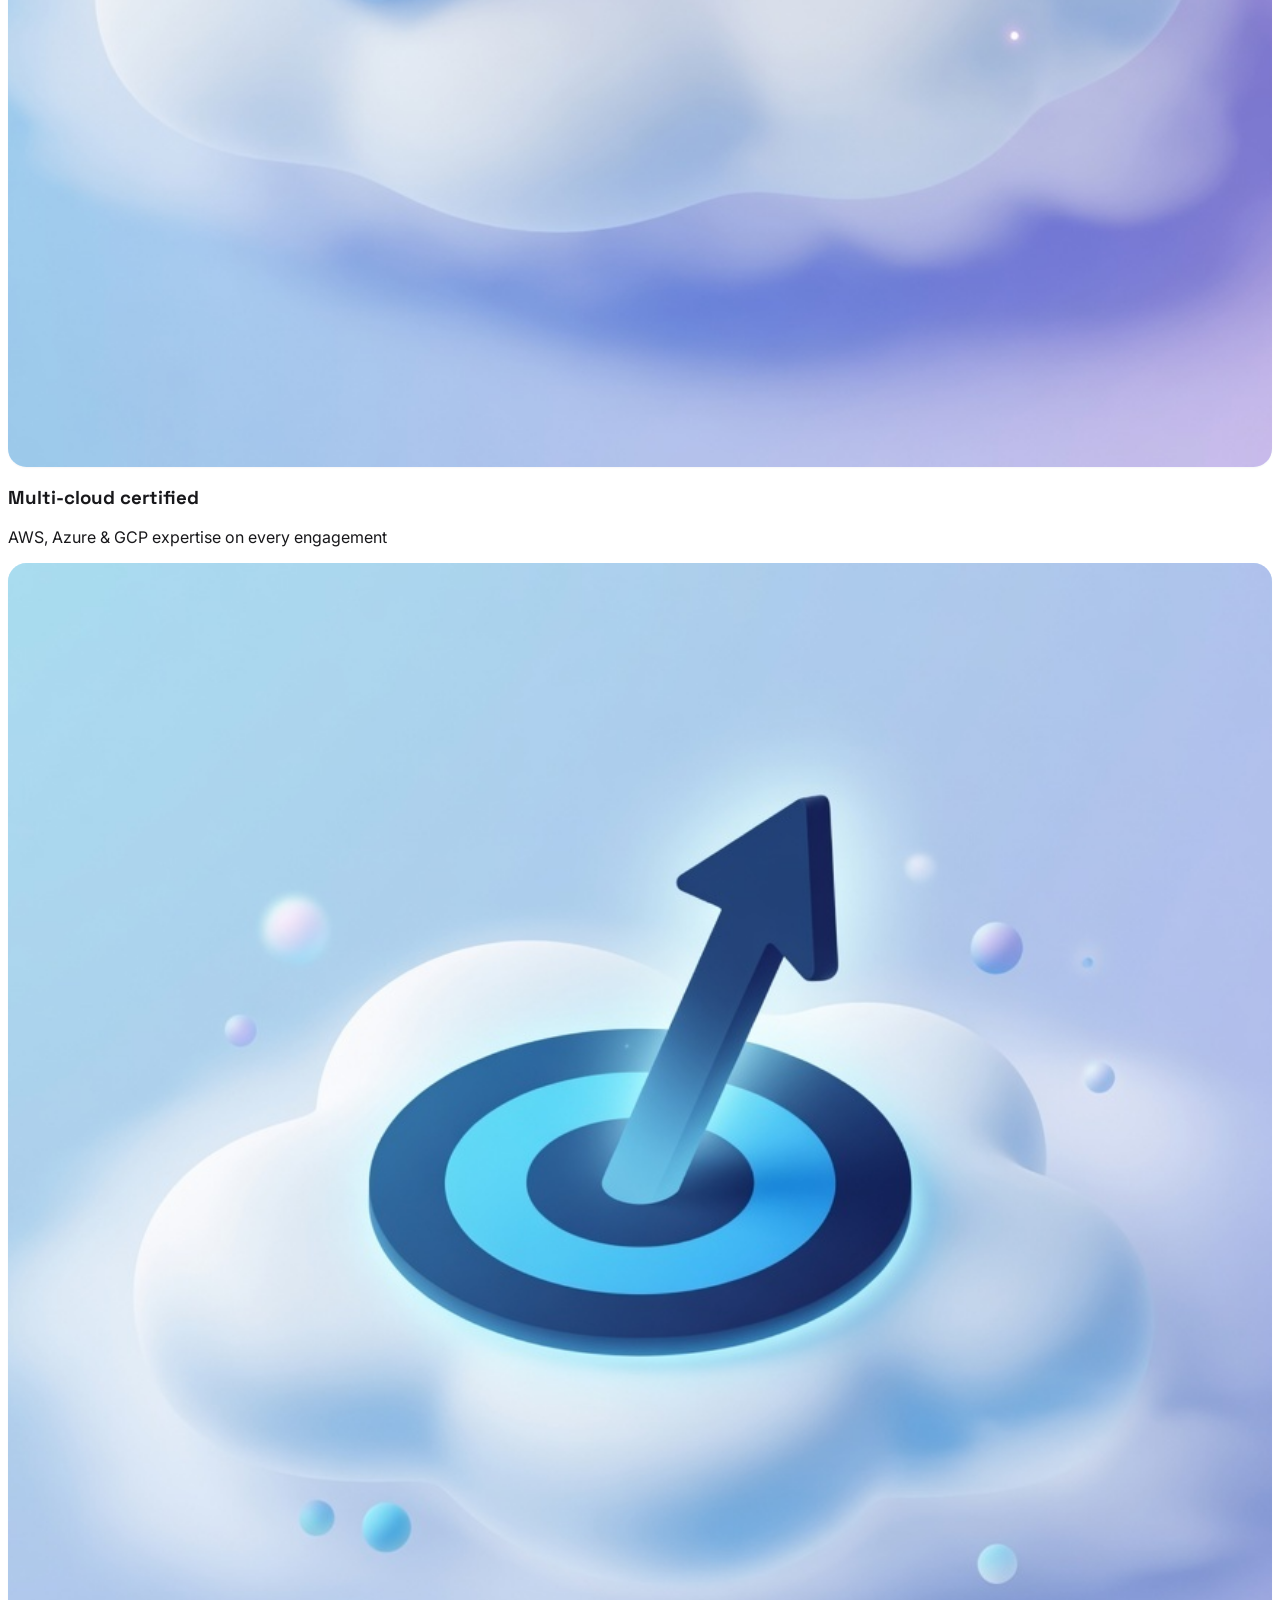
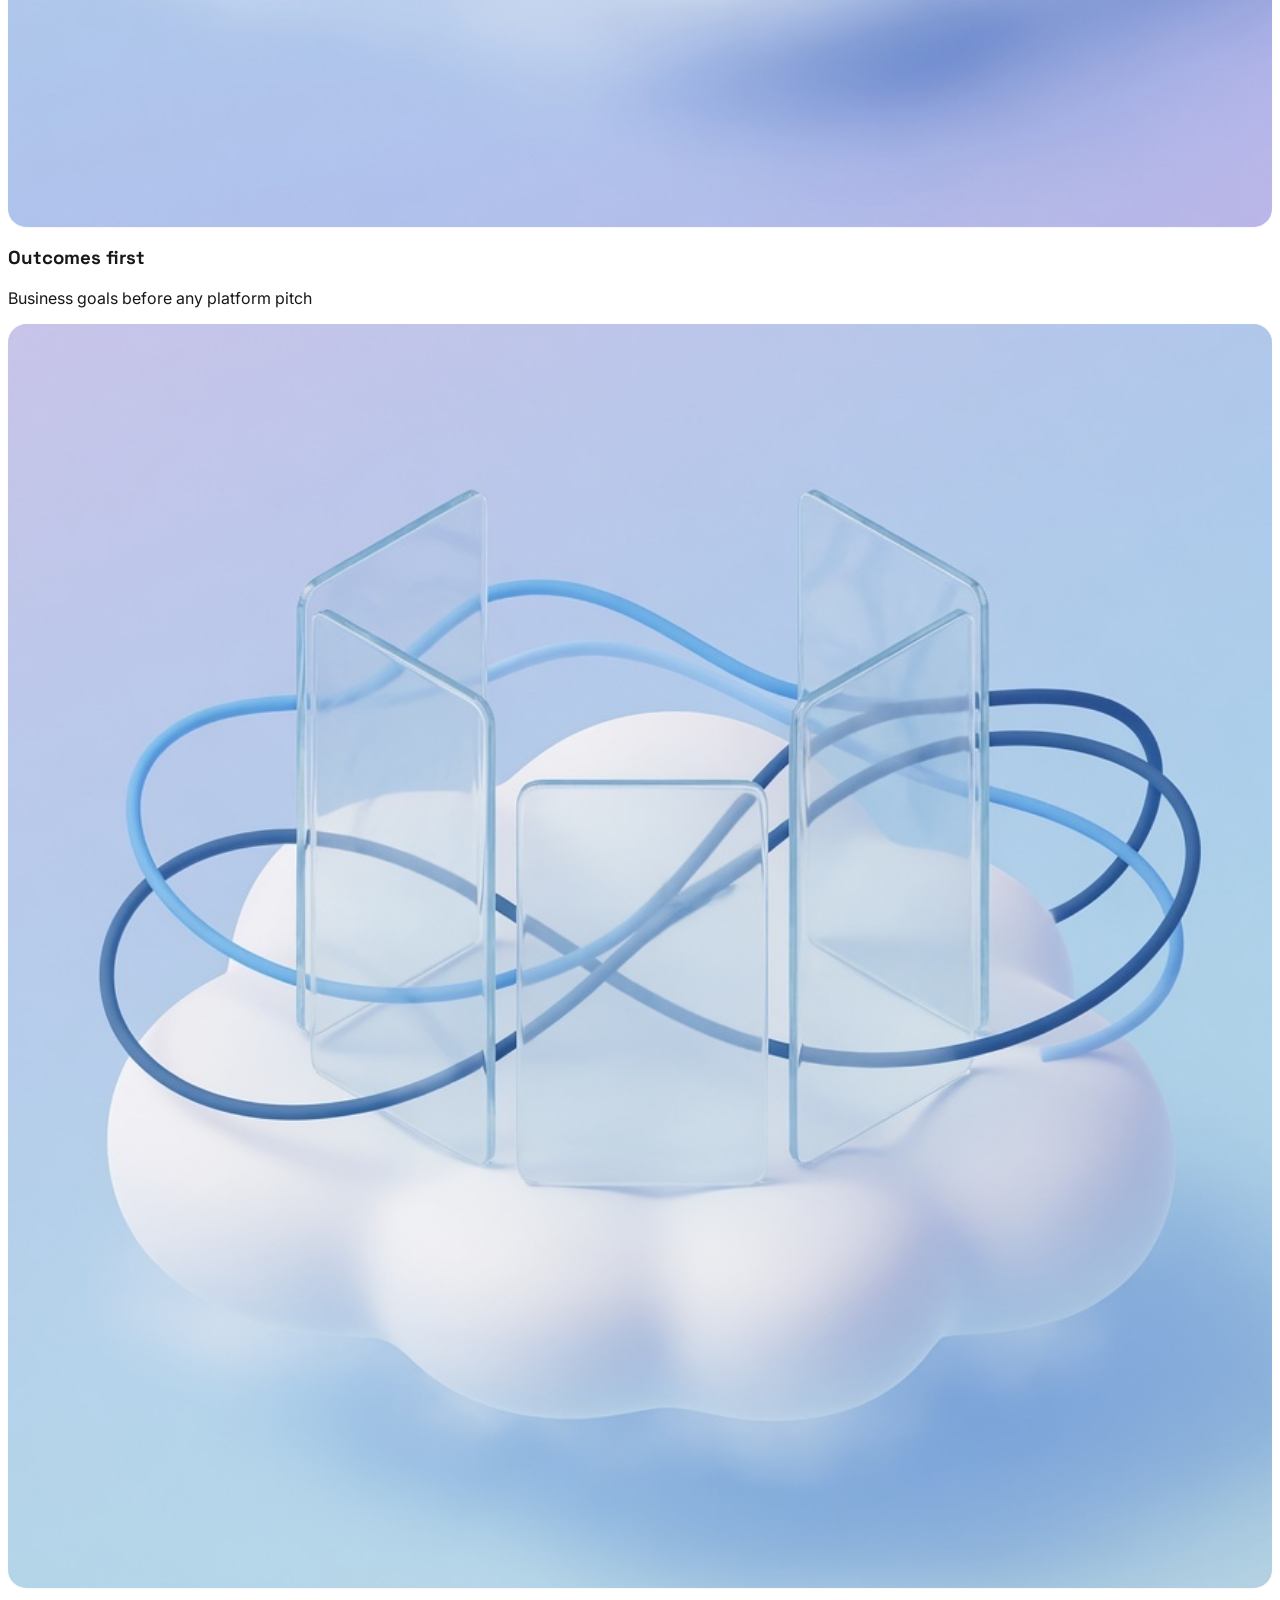
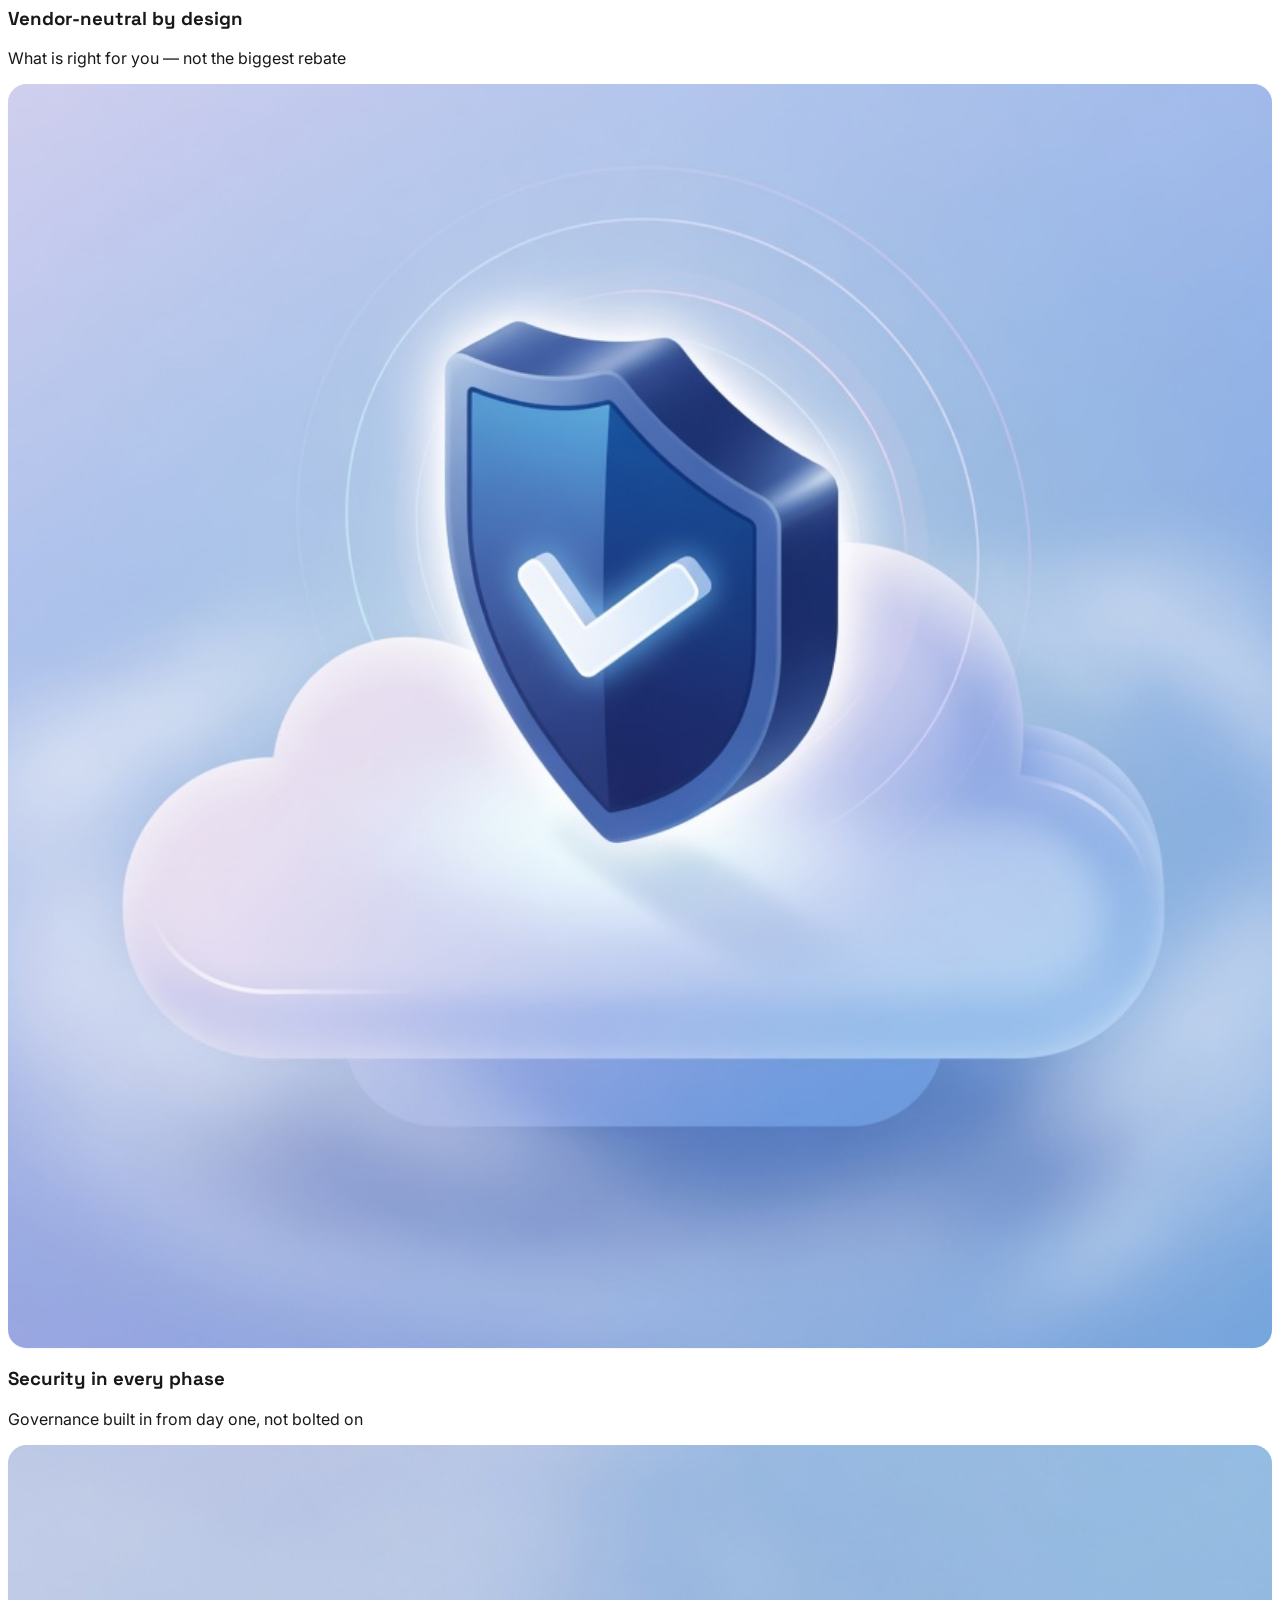
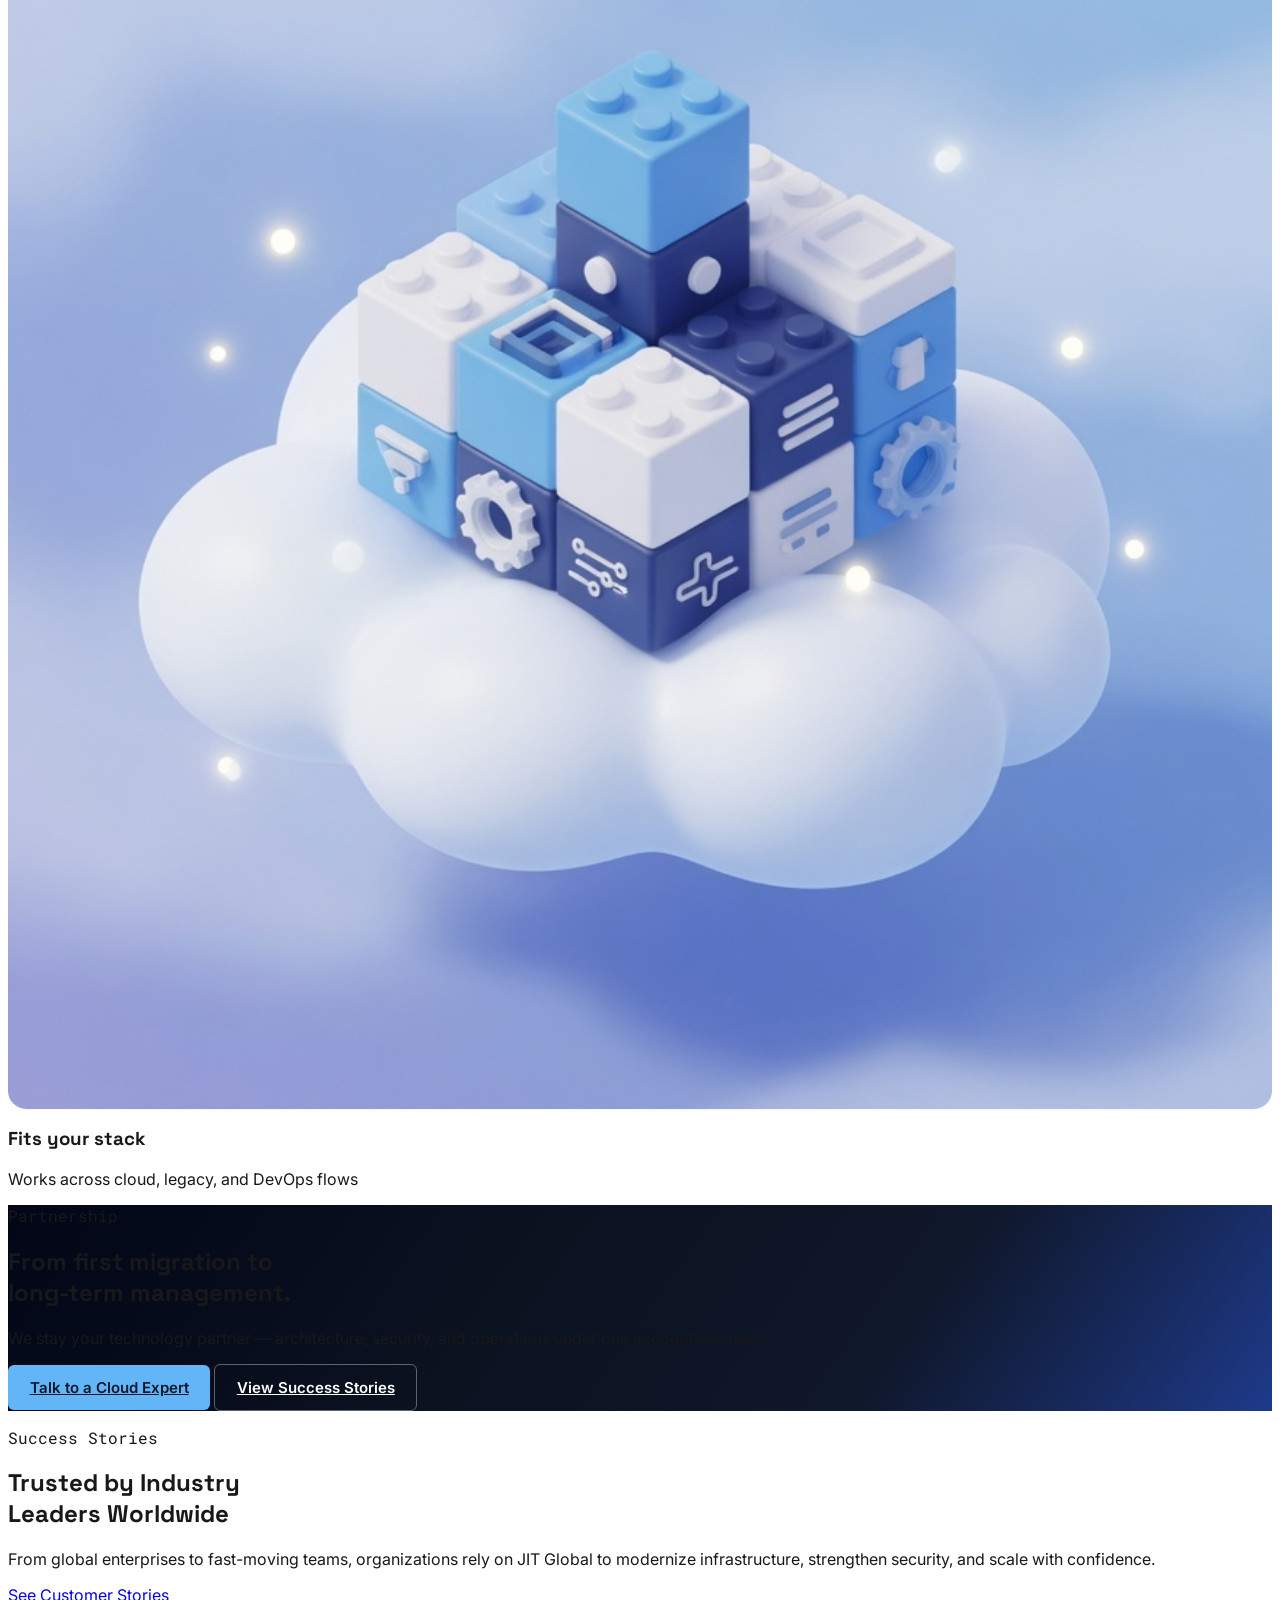
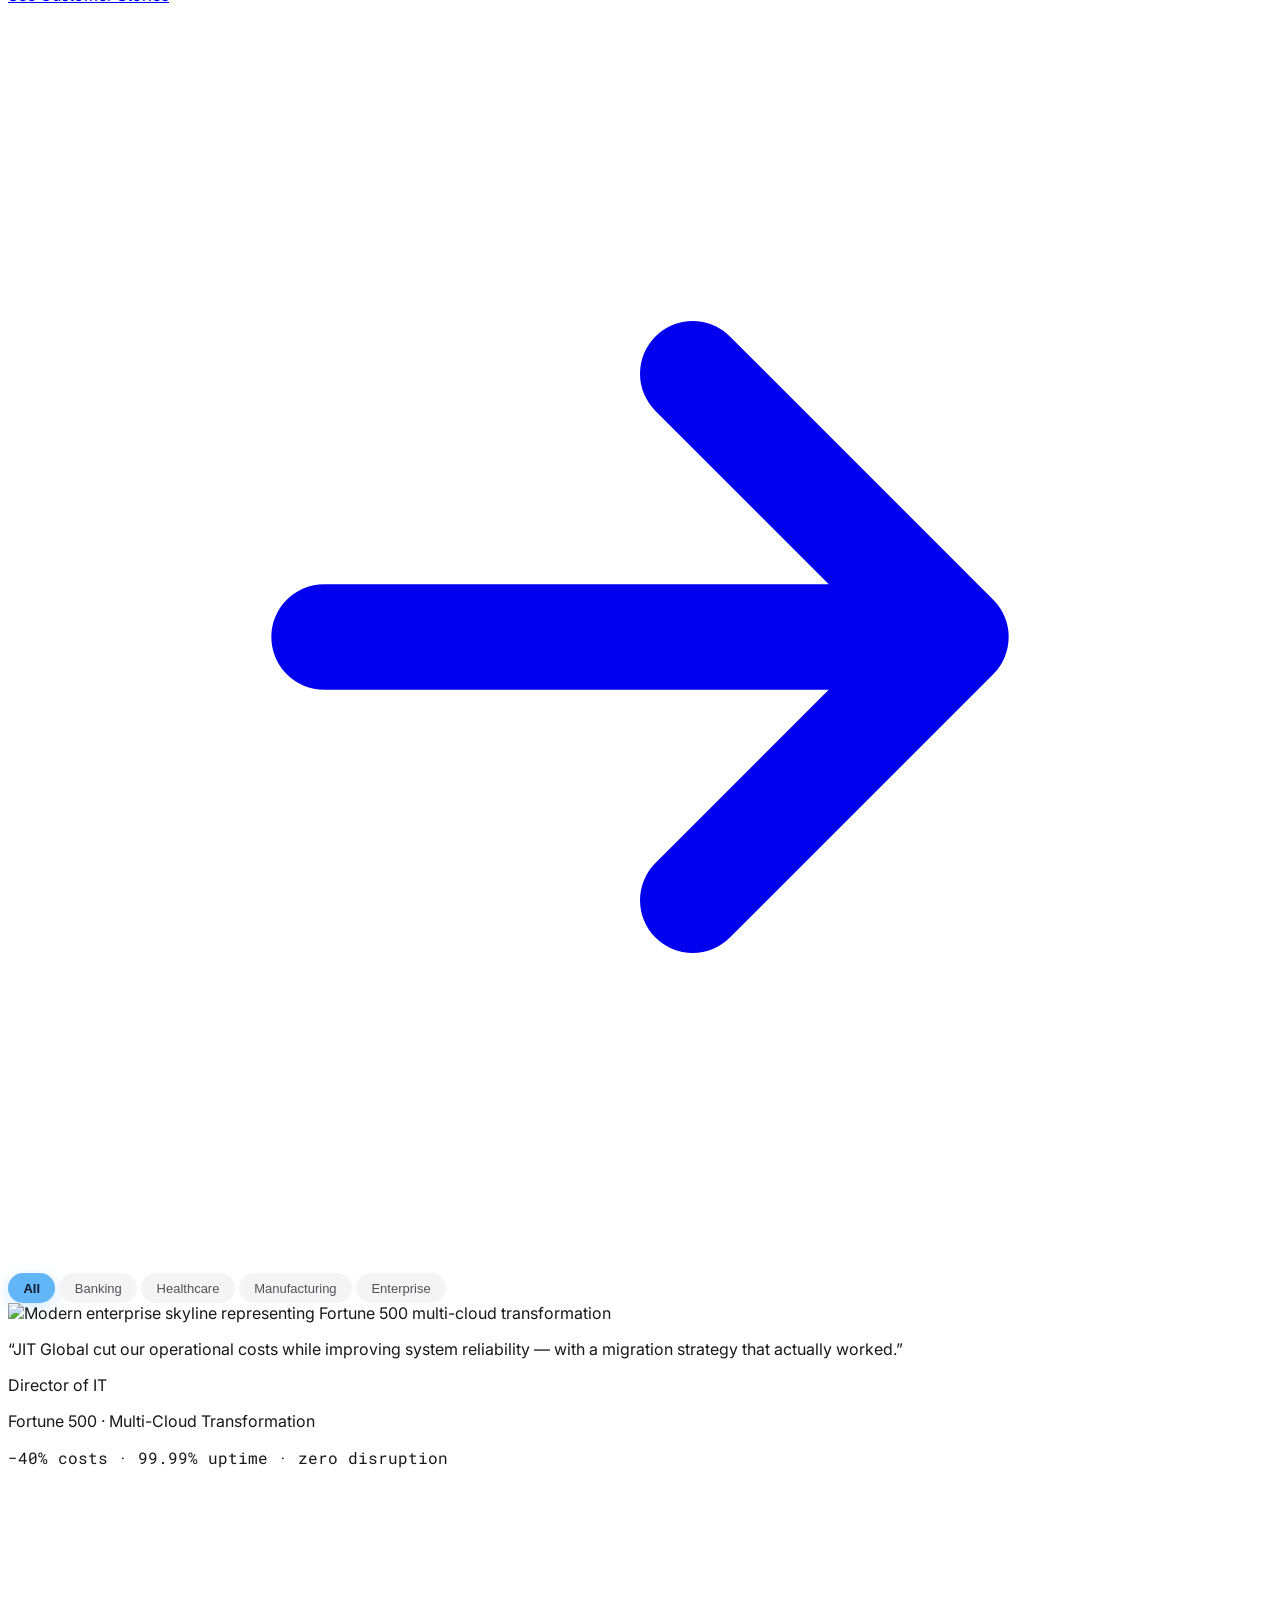
